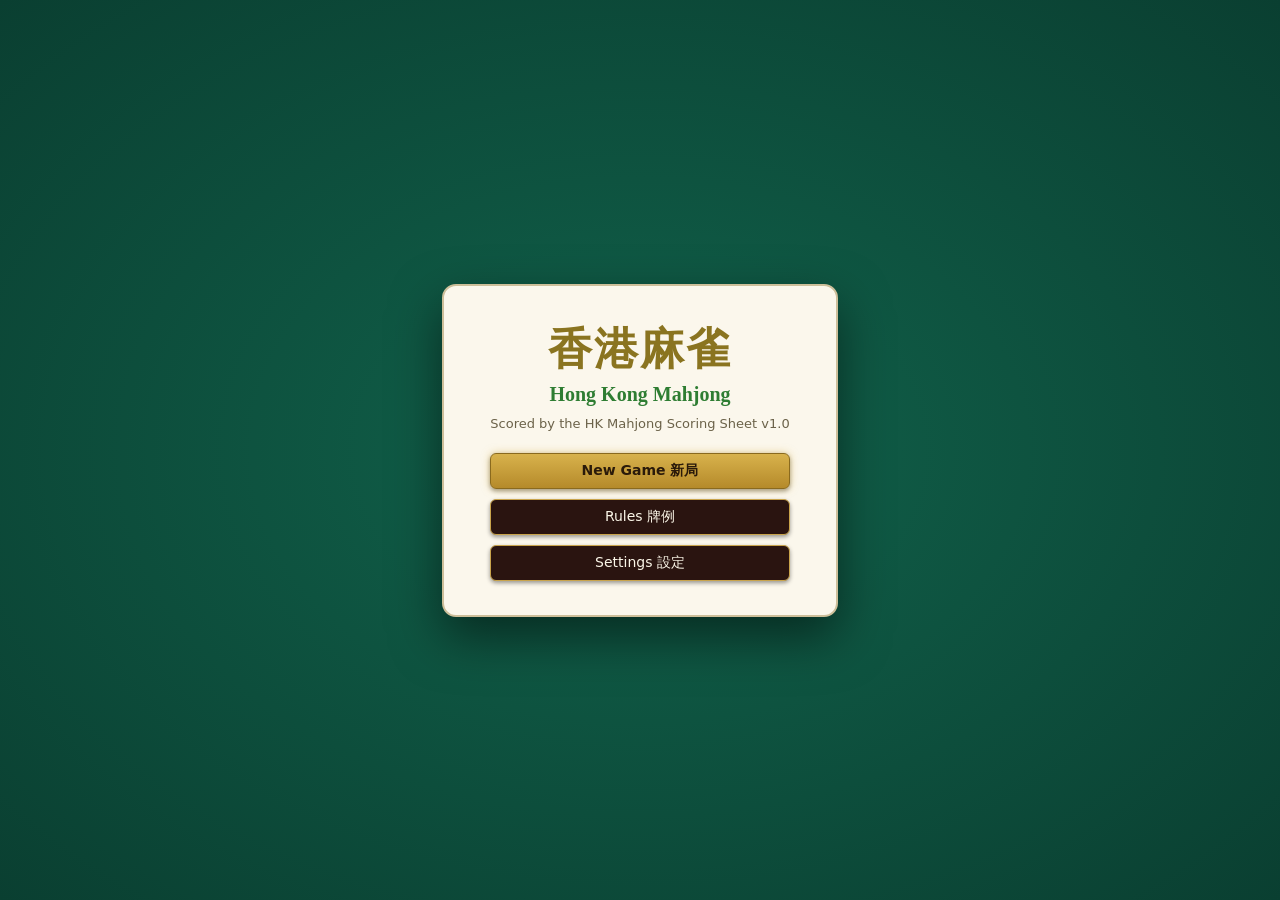
==== index.html @ c4a5b8db "Add files via upload" ====
<!doctype html>
<html lang="en">
<head>
<meta charset="utf-8">
<meta name="viewport" content="width=device-width, initial-scale=1">
<title>Hong Kong Mahjong 香港麻雀</title>
<style>/* ---- src/ui/styles.css ---- */
/* HK Mahjong — src/ui/styles.css
 * Art direction: "a Hong Kong mahjong parlour at night" (UI_SPEC.md §2). All colours below are named there.
 */

:root {
  --felt-centre: #11624b; --felt-edge: #0a3f31;
  --rail-dark: #3a2217; --rail-light: #5b3522; --brass: #c9a44c; --brass-dark: #9c7a34;
  --ivory-a: #fbf6e8; --ivory-b: #efe5cf; --tile-face-a: #ffffff; --tile-face-b: #f1efe8; --jade-back: #1f7a5c; --jade-lip: #2e9a76;
  --ink: #1c2230; --red: #c1272d; --blue: #1f4f9e; --green: #1f7a3a;
  --paper: #fbf7ec; --paper-border: #cdbf9a;
  --win-green: #2e7d32; --set-terracotta: #b5563b; --tile-blue: #2a64b0; --special-olive: #8a7420; --bonus-magenta: #a8327a; --gold-deep: #8a6a1e;
  --lacquer: #2a1410; --lacquer-2: #4a2018;
  --font-heading: "Iowan Old Style", "Palatino Linotype", Palatino, Georgia, serif;
  --font-ui: "Avenir Next", "Segoe UI", system-ui, sans-serif;
  --font-cjk: "Songti TC", "STSong", "Noto Serif CJK TC", "Noto Serif TC", "PMingLiU", "MingLiU", serif;
}

* { box-sizing: border-box; }
html, body { margin: 0; padding: 0; width: 100%; height: 100%; background: var(--rail-dark); overflow: hidden; }
body { font-family: var(--font-ui); color: var(--ink); }
#app { position: relative; width: 100vw; height: 100vh; overflow: hidden; }
button { font-family: inherit; cursor: pointer; }
.en { font-family: var(--font-ui); font-weight: 500; font-size: 0.78em; opacity: 0.85; }
.zh { font-family: var(--font-cjk); }
.fatal-error { color: #f2d9d9; background: #401515; padding: 24px; font-family: var(--font-ui); }

/* ------------------------------------------------------------------ generic buttons */
.btn {
  font-family: var(--font-ui); font-size: 14px; padding: 8px 14px; border-radius: 6px;
  background: var(--lacquer); color: var(--ivory-a); border: 1.5px solid var(--brass);
  box-shadow: 0 2px 4px rgba(0,0,0,0.4); transition: transform 0.08s ease, box-shadow 0.08s ease;
}
.btn:hover { transform: translateY(-1px); box-shadow: 0 3px 6px rgba(0,0,0,0.5); }
.btn:focus-visible { outline: 2px solid var(--brass); outline-offset: 2px; }
.btn-brass {
  background: linear-gradient(180deg, #d8b24c, #b58a2a); color: #2a1a0a; border-color: #8a6a1e;
  box-shadow: 0 0 8px rgba(216,178,76,0.55), 0 2px 4px rgba(0,0,0,0.4); font-weight: 700;
}
.btn-icon { padding: 6px 9px; font-size: 15px; }
.btn-small { font-size: 12px; padding: 5px 10px; }

/* ------------------------------------------------------------------ table screen scaffold */
.table-screen { position: absolute; inset: 0; overflow: hidden; background: linear-gradient(180deg, var(--rail-light), var(--rail-dark)); }
.canvas-outer { position: absolute; inset: 0; overflow: hidden; }
.canvas-scale {
  position: absolute; top: 50%; left: 50%; width: 1440px; height: 900px; transform: translate(-50%, -50%);
  display: flex; border: 10px solid var(--rail-dark); border-radius: 14px;
  background: linear-gradient(135deg, var(--rail-dark), var(--rail-light));
  box-shadow: inset 0 0 0 3px var(--brass), 0 20px 60px rgba(0,0,0,0.6);
}
.felt { position: relative; flex: 1 1 auto; height: 100%; margin: 0; border-radius: 8px;
  background: radial-gradient(ellipse at center, var(--felt-centre) 0%, var(--felt-edge) 72%),
    repeating-linear-gradient(45deg, rgba(255,255,255,0.015) 0 2px, transparent 2px 6px),
    repeating-linear-gradient(-45deg, rgba(0,0,0,0.02) 0 2px, transparent 2px 6px);
  box-shadow: inset 0 0 90px rgba(0,0,0,0.55); overflow: hidden;
}
.sidebar { flex: 0 0 284px; height: 100%; background: var(--paper); border-left: 3px solid var(--brass);
  display: flex; flex-direction: column; padding: 10px 10px 8px; gap: 8px; font-family: var(--font-ui); overflow: hidden; }
/* Sized/positioned to exactly match .felt's flex box (canvas content 1420px - 284px sidebar), so toast/callout
   positions inside it ("centred over the felt", "230px from the right edge") line up with the felt, not the
   wider canvas that also includes the sidebar (fix A/B.7/B.8). */
.felt-overlays { position: absolute; left: 0; top: 0; width: calc(100% - 284px); height: 100%; pointer-events: none; }

/* ------------------------------------------------------------------ tiles */
.tile { position: relative; display: inline-flex; align-items: center; justify-content: center;
  border-radius: 6px; background: linear-gradient(160deg, var(--tile-face-a), var(--tile-face-b));
  box-shadow: 0 2px 0 var(--jade-lip), 0 4px 0 var(--jade-back), 0 6px 6px rgba(0,0,0,0.45);
  border: 1px solid rgba(0,0,0,0.15); margin: 1px 2px; vertical-align: middle;
  transition: transform 0.1s ease, box-shadow 0.1s ease; padding: 0;
}
.tile-svg { width: 100%; height: 100%; display: block; }
.tile-back { background: linear-gradient(160deg, #2a9678, var(--jade-back)); }
.tile.tile-back .tile-svg { opacity: 0.95; }

/* Table tile sizes come from custom properties set on .canvas-scale by render.js (Settings → Display size).
   Every seat uses the same hand / meld / flower size. */
.tile-hand, .tile.tile-hand { width: var(--hand-w, 50px); height: var(--hand-h, 68px); }
.tile-seatmeld, .tile.tile-seatmeld { width: var(--meld-w, 40px); height: var(--meld-h, 55px); margin: 1px; }
.tile-river, .tile.tile-river { width: var(--river-w, 32px); height: var(--river-h, 44px); margin: 1px; }
.tile-flower, .tile.tile-flower { width: var(--flower-w, 26px); height: var(--flower-h, 35px); margin: 1px; }
/* The side seats' hidden tiles: the same tile turned sideways, drawn in CSS (the sprite back is portrait). */
.tile.tile-side { display: block; width: var(--hand-h, 68px); height: var(--hand-w, 50px); margin: 1px 0; }
.tile.tile-side::after { content: ""; position: absolute; inset: 5px; border: 2px solid var(--jade-lip); border-radius: 4px; opacity: 0.8; }
.tile-wait, .tile.tile-wait { width: 30px; height: 41px; }
.tile-rules, .tile.tile-rules { width: 30px; height: 41px; }
.tile-result, .tile.tile-result { width: 34px; height: 47px; }
.tile-reveal, .tile.tile-reveal { width: 26px; height: 35px; }
.tile-picker, .tile.tile-picker { width: 34px; height: 47px; }
.tile-claim, .tile.tile-claim { width: 40px; height: 55px; }
.tile-meld { width: 34px; height: 47px; }

button.tile { border: 1px solid rgba(0,0,0,0.15); }
.hand-tiles.interactive button.tile:hover { transform: translateY(-6px); cursor: pointer; }
.hand-tiles.interactive button.tile:focus-visible { outline: 2px solid var(--brass); outline-offset: 2px; }
.tile.tile-selected { transform: translateY(-14px); box-shadow: 0 0 0 2px var(--brass), 0 2px 0 var(--jade-lip), 0 4px 0 var(--jade-back), 0 10px 14px rgba(0,0,0,0.5); }
.tile.tile-drawn { margin-left: 14px; }
.tile.hint-suggested { box-shadow: 0 0 0 2px #ffd76a, 0 0 10px 3px rgba(255,215,106,0.8), 0 2px 0 var(--jade-lip), 0 4px 0 var(--jade-back); }

.tile-marker { position: absolute; left: 50%; bottom: -7px; width: 0; height: 0; transform: translateX(-50%); }
.win-triangle .tile-marker, .tile-marker.win-triangle {
  border-left: 5px solid transparent; border-right: 5px solid transparent; border-bottom: 8px solid var(--red);
  bottom: -9px;
}

.tile-row { display: inline-flex; flex-wrap: wrap; }
.melds { display: inline-flex; gap: 4px; }
.meld { display: inline-flex; }
.flowers { display: flex; flex-wrap: wrap; max-width: calc(6 * (var(--flower-w, 26px) + 2px)); }

/* ------------------------------------------------------------------ seats (all four use the same tile sizes) */
/* Seats sit on the felt's edges. --ov (set by render.js) overlaps hidden tiles only when a hand would not fit;
   --fit (set by app.js) shrinks a seat only in the extreme case of four Kongs that still overflows. */
.seat { position: absolute; display: flex; z-index: 2; }
.seat-bottom { left: 50%; bottom: var(--edge, 10px); transform: translateX(-50%) scale(var(--fit, 1)); transform-origin: 50% 100%; align-items: flex-end; }
.seat-top { left: 50%; top: var(--edge, 10px); transform: translateX(-50%) scale(var(--fit, 1)); transform-origin: 50% 0; align-items: flex-start; gap: 14px; }
.seat-left, .seat-right { top: 50%; flex-direction: column; align-items: center; gap: 14px; }
.seat-left { left: var(--edge, 10px); transform: translateY(-50%) scale(var(--fit, 1)); transform-origin: 0 50%; }
.seat-right { right: var(--edge, 10px); transform: translateY(-50%) scale(var(--fit, 1)); transform-origin: 100% 50%; }
.seat .melds { gap: 10px; }
.seat-bottom .melds { margin-left: 18px; gap: 14px; }
.seat-left .melds, .seat-right .melds { flex-direction: column; align-items: center; }
.seat-left .meld, .seat-right .meld { flex-direction: column; }
.opp-hand { display: flex; }
.opp-hand .tile { margin: 0 2px; }
.opp-hand .tile + .tile { margin-left: calc(2px - var(--ov, 0px)); }
.side-hand { display: flex; flex-direction: column; align-items: center; }
.side-hand .tile + .tile { margin-top: calc(1px - var(--ov, 0px)); }

.name-plate { display: flex; align-items: center; gap: 6px; background: rgba(10,30,24,0.55); border: 1px solid var(--brass);
  border-radius: 20px; padding: 3px 10px; font-family: var(--font-ui); color: var(--ivory-a); font-size: calc(13px * var(--fs, 1)); }
.name-plate.is-turn { box-shadow: 0 0 10px 2px rgba(201,164,76,0.7); }
.seat-wind-circle { display: inline-flex; align-items: center; justify-content: center; width: 20px; height: 20px; border-radius: 50%;
  background: var(--brass); color: var(--ink); font-family: var(--font-cjk); font-weight: 700; font-size: 12px; }
.seat-wind-circle.small { width: 16px; height: 16px; font-size: 10px; }
.player-name { font-weight: 600; }
.badge-dealer { font-family: var(--font-cjk); background: var(--red); color: #fff; border-radius: 4px; padding: 1px 4px; font-size: 11px; }
.badge-dealer.small { font-size: 9px; padding: 0 3px; }
.score { font-weight: 700; color: #ffe9b0; }
.last-action { font-size: 11px; opacity: 0.85; font-family: var(--font-cjk); }
.thinking { display: inline-flex; gap: 2px; }
.thinking span { width: 4px; height: 4px; border-radius: 50%; background: var(--brass); animation: hkmj-think 1s infinite ease-in-out; }
.thinking span:nth-child(2) { animation-delay: 0.15s; }
.thinking span:nth-child(3) { animation-delay: 0.3s; }
@keyframes hkmj-think { 0%, 100% { opacity: 0.25; transform: scale(0.8); } 50% { opacity: 1; transform: scale(1.2); } }

.hand-tiles { display: flex; justify-content: center; }
.opp-hand { display: flex; }

/* ------------------------------------------------------------------ centre grid: rivers, plate, corners */
/* One 3x3 grid between the four seats: each river sits in front of its seat, the plate in the middle, and each
   player's name plate + flowers in their left-hand corner (you bottom-left, right seat bottom-right, top seat
   top-right, left seat top-left). */
.table-centre { position: absolute; z-index: 1;
  left: calc(var(--edge, 10px) * 2 + var(--hand-h, 68px)); right: calc(var(--edge, 10px) * 2 + var(--hand-h, 68px));
  top: calc(var(--edge, 10px) + var(--hand-h, 68px) + 8px); bottom: calc(var(--edge, 10px) + var(--hand-h, 68px) + 22px);
  display: grid; grid-template-columns: 1fr calc(var(--river-row, 9) * (var(--river-w, 32px) + 2px)) 1fr;
  grid-template-rows: 1fr var(--mid-h, 184px) 1fr; }
.cell { display: flex; min-width: 0; min-height: 0; }
.cell-top { grid-area: 1 / 2; align-items: flex-end; justify-content: center; padding-bottom: 6px; }
.cell-left { grid-area: 2 / 1; align-items: center; justify-content: flex-end; padding-right: 10px; }
.cell-plate { grid-area: 2 / 2; align-items: center; justify-content: center; }
.cell-right { grid-area: 2 / 3; align-items: center; justify-content: flex-start; padding-left: 10px; }
.cell-bottom { grid-area: 3 / 2; align-items: flex-start; justify-content: center; padding-top: 6px; }
.river { display: flex; flex-wrap: wrap; align-content: flex-start; }
.river-top, .river-bottom { width: calc(var(--river-row, 9) * (var(--river-w, 32px) + 2px)); }
.river-top { flex-wrap: wrap-reverse; }
.river-left, .river-right { width: calc(var(--side-river-row, 6) * (var(--river-w, 32px) + 2px)); }
.corner { display: flex; flex-direction: column; gap: 6px; padding: 4px; min-width: 0; }
.corner-tl { grid-area: 1 / 1; align-items: flex-start; justify-content: flex-start; }
.corner-tr { grid-area: 1 / 3; align-items: flex-end; justify-content: flex-start; }
.corner-bl { grid-area: 3 / 1; align-items: flex-start; justify-content: flex-end; }
.corner-br { grid-area: 3 / 3; align-items: flex-end; justify-content: flex-end; }
.plate-line { display: flex; align-items: center; gap: 8px; flex-wrap: wrap; }
.corner-tr .plate-line, .corner-br .plate-line { justify-content: flex-end; }
.btn.btn-sort { font-size: calc(13px * var(--fs, 1)); padding: 5px 11px; font-family: var(--font-cjk), var(--font-ui); }
.tile.river-latest { box-shadow: 0 0 0 2px var(--brass), 0 2px 0 var(--jade-lip), 0 4px 0 var(--jade-back), 0 4px 8px rgba(0,0,0,0.5); transform: scale(1.08); }
.tile.river-pulse { animation: hkmj-pulse 1.1s infinite ease-in-out; }
@keyframes hkmj-pulse { 0%, 100% { box-shadow: 0 0 0 2px var(--brass), 0 2px 0 var(--jade-lip), 0 4px 0 var(--jade-back); } 50% { box-shadow: 0 0 12px 4px rgba(216,178,76,0.85), 0 2px 0 var(--jade-lip), 0 4px 0 var(--jade-back); } }

/* ------------------------------------------------------------------ centre plate */
.centre-plate { position: relative; width: var(--plate, 180px); height: var(--plate, 180px);
  background: radial-gradient(circle at 35% 30%, #4a3220, #2a1a10); border: 4px solid var(--brass); border-radius: 10px;
  display: flex; flex-direction: column; align-items: center; justify-content: center; color: var(--ivory-a);
  font-family: var(--font-ui); text-align: center; box-shadow: 0 6px 18px rgba(0,0,0,0.6), inset 0 0 20px rgba(0,0,0,0.5); gap: 2px; }
.plate-round { font-family: var(--font-heading); font-weight: 700; font-size: 14px; color: #ffe9b0; }
.plate-hand, .plate-wall { font-size: 12px; opacity: 0.9; }
.plate-dice { margin-top: 4px; display: flex; gap: 4px; }
.die { width: 16px; height: 16px; background: #fff; color: var(--ink); border-radius: 3px; font-size: 11px; font-weight: 700;
  display: inline-flex; align-items: center; justify-content: center; }
.repeat-count { font-size: 11px; color: var(--brass); }
/* Each side faces the player at that screen position (bottom=you/right/top/left), not a fixed compass wind (fix B.1). */
.plate-wind { position: absolute; font-family: var(--font-cjk); font-size: 16px; color: var(--brass); transition: color 0.15s ease, text-shadow 0.15s ease; }
.plate-wind-top { top: 6px; left: 50%; transform: translateX(-50%); }
.plate-wind-right { right: 6px; top: 50%; transform: translateY(-50%); }
.plate-wind-bottom { bottom: 6px; left: 50%; transform: translateX(-50%); }
.plate-wind-left { left: 6px; top: 50%; transform: translateY(-50%); }
.plate-wind.is-turn { color: #fff4d6; text-shadow: 0 0 6px rgba(216,178,76,0.95), 0 0 14px rgba(216,178,76,0.8); }

/* ------------------------------------------------------------------ action bar */
.action-bar { position: absolute; left: 50%; bottom: calc(var(--edge, 10px) + var(--hand-h, 68px) + 26px); transform: translateX(-50%);
  display: flex; align-items: center; gap: 8px; background: rgba(10,20,16,0.7); padding: 8px 10px; border-radius: 10px; border: 1px solid var(--brass); z-index: 6; }
.claim-info { display: flex; align-items: center; gap: 8px; padding-right: 10px; margin-right: 2px; border-right: 1px solid var(--brass); }
.claim-info-label { font-size: 12px; color: var(--ivory-a); max-width: 120px; line-height: 1.3; }
.btn-action { background: var(--lacquer); color: var(--ivory-a); border: 1.5px solid var(--brass); font-family: var(--font-cjk), var(--font-ui); font-size: 15px; padding: 8px 12px; border-radius: 6px; position: relative; }
.btn-action.hint-suggested { box-shadow: 0 0 0 2px #ffd76a, 0 0 10px 3px rgba(255,215,106,0.8); }
.btn-win, .btn-selfWin, .btn-flowerWin { background: linear-gradient(180deg, #d8b24c, #b58a2a); color: #2a1a0a; border-color: #8a6a1e; box-shadow: 0 0 10px rgba(216,178,76,0.6); font-weight: 700; }
.fan-badge { display: inline-block; margin-left: 6px; background: var(--red); color: #fff; border-radius: 10px; padding: 1px 6px; font-size: 11px; font-family: var(--font-ui); }
.btn-discard { background: linear-gradient(180deg, var(--lacquer-2), var(--lacquer)); color: var(--ivory-a); border: 1.5px solid var(--brass); font-size: 15px; padding: 8px 14px; border-radius: 6px; font-family: var(--font-cjk), var(--font-ui); }
.btn-hint { background: #274b3d; }

/* ------------------------------------------------------------------ picker overlay */
.picker-overlay { position: absolute; inset: 0; background: rgba(0,0,0,0.45); display: flex; align-items: center; justify-content: center; z-index: 20; }
.picker-box { background: var(--paper); border: 2px solid var(--paper-border); border-radius: 10px; padding: 14px; min-width: 260px; text-align: center; }
.picker-title { font-family: var(--font-heading); font-weight: 700; margin-bottom: 8px; color: var(--special-olive); }
.picker-rows { display: flex; flex-direction: column; gap: 6px; margin-bottom: 10px; }
.picker-option { display: flex; justify-content: center; background: #fff; border: 1px solid var(--paper-border); border-radius: 6px; padding: 4px; }
.picker-option:hover { border-color: var(--brass); }

/* ------------------------------------------------------------------ sidebar contents */
.scoreboard { background: #fff; border: 1px solid var(--paper-border); border-radius: 8px; padding: 6px; }
.score-row { display: flex; align-items: center; gap: 6px; padding: 4px 2px; font-size: 13px; border-bottom: 1px dashed var(--paper-border); }
.score-row:last-child { border-bottom: none; }
.score-row.is-you { background: #fbf1d8; border-radius: 4px; }
.sb-rank { font-weight: 700; color: var(--special-olive); width: 22px; }
.sb-name { flex: 1; font-weight: 600; }
.sb-score { font-weight: 700; }
.sidebar-buttons { display: flex; flex-wrap: wrap; gap: 6px; }
.sidebar-buttons .btn { flex: 1 1 auto; font-size: 12px; padding: 6px 8px; }
.hint-panel { background: #fff; border: 1px solid var(--paper-border); border-radius: 8px; padding: 6px 8px; font-size: 12px; }
.hint-panel-empty { color: #888; font-style: italic; }
.hint-title { font-family: var(--font-cjk); font-weight: 700; color: var(--win-green); margin-bottom: 4px; }
.wait-row { display: flex; align-items: center; gap: 6px; padding: 2px 0; }
.wait-row.wait-invalid { opacity: 0.55; }
.wait-left { font-size: 11px; color: #666; }
.wait-fan { font-size: 11px; margin-left: auto; font-weight: 600; }
.log-panel { flex: 1; overflow-y: auto; background: #fff; border: 1px solid var(--paper-border); border-radius: 8px; padding: 6px 8px; font-size: 12px; display: flex; flex-direction: column; gap: 2px; }
.log-line { color: #444; }
.log-line.log-win { color: var(--win-green); font-weight: 700; }
.log-line.log-claim { color: var(--tile-blue); }

/* ------------------------------------------------------------------ toast + callouts */
.toast { position: absolute; left: 50%; top: 16px; transform: translateX(-50%); background: rgba(20,10,8,0.9);
  color: #ffe9b0; border: 1px solid var(--brass); border-radius: 8px; padding: 8px 14px; font-size: 13px; z-index: 30; text-align: center; }
.toast-line + .toast-line { margin-top: 4px; }
/* Positioning transform lives on .callout; the scale/opacity keyframe lives on .callout-inner so they never fight
   each other (fix B.7 — previously .callout.seat-bottom's own transform clashed with the animation's transform). */
.callout { position: absolute; z-index: 25; pointer-events: none; }
.callout-pos-bottom { left: 50%; bottom: calc(var(--hand-h, 68px) + 130px); transform: translateX(-50%); }
.callout-pos-top { left: 50%; top: calc(var(--hand-h, 68px) + 40px); transform: translateX(-50%); }
.callout-pos-right { right: calc(var(--hand-h, 68px) + 110px); top: 42%; }
.callout-pos-left { left: calc(var(--hand-h, 68px) + 110px); top: 42%; }
.callout-inner { display: inline-block; font-family: var(--font-cjk); font-size: 26px; font-weight: 700; color: #fff4d6;
  text-shadow: 0 0 8px rgba(216,178,76,0.9), 0 2px 3px rgba(0,0,0,0.6); animation: hkmj-callout 1.1s ease-out forwards; }
@keyframes hkmj-callout { 0% { opacity: 0; transform: scale(0.7) translateY(6px); } 20% { opacity: 1; transform: scale(1.08); } 75% { opacity: 1; } 100% { opacity: 0; transform: scale(1) translateY(-10px); } }

/* ------------------------------------------------------------------ start screen */
.screen { position: absolute; inset: 0; display: flex; align-items: center; justify-content: center;
  background: radial-gradient(ellipse at center, var(--felt-centre), var(--felt-edge)); }
.start-card { background: var(--paper); border: 2px solid var(--paper-border); border-radius: 14px; padding: 34px 46px;
  text-align: center; box-shadow: 0 20px 50px rgba(0,0,0,0.5); }
.cjk-title { font-family: var(--font-cjk); font-size: 44px; margin: 0; color: var(--special-olive); letter-spacing: 2px; }
.en-title { font-family: var(--font-heading); font-size: 20px; margin: 4px 0 0; color: var(--win-green); font-weight: 600; }
.subtitle { font-size: 13px; color: #6b6249; margin: 10px 0 22px; }
.start-buttons { display: flex; flex-direction: column; gap: 10px; }

/* ------------------------------------------------------------------ modals */
.modal-overlay { position: absolute; inset: 0; background: rgba(5,10,8,0.6); display: flex; align-items: center; justify-content: center; z-index: 40; }
.modal { background: var(--paper); border: 2px solid var(--paper-border); border-radius: 12px; padding: 20px 26px;
  max-width: 720px; max-height: 84vh; overflow-y: auto; box-shadow: 0 24px 60px rgba(0,0,0,0.55); }
.modal-head { display: flex; justify-content: space-between; align-items: center; }
.modal-title { font-family: var(--font-heading); color: var(--special-olive); margin: 0 0 6px; }
.modal-actions { display: flex; justify-content: flex-end; gap: 10px; margin-top: 16px; }

.settings-modal { width: 560px; }
.settings-note { font-size: 12px; color: #6b6249; font-style: italic; margin: 0 0 10px; }
.settings-rows { display: grid; grid-template-columns: 1fr 1fr; gap: 8px 16px; }
.settings-row { display: flex; flex-direction: column; gap: 3px; font-size: 12px; font-weight: 600; }
.settings-row select, .settings-row input[type=text] { font-size: 13px; padding: 5px; border: 1px solid var(--paper-border); border-radius: 5px; }
.settings-row input[type=checkbox] { width: 18px; height: 18px; }
.settings-optional { margin-top: 12px; grid-template-columns: 1fr 1fr 1fr; }
.settings-subhead { grid-column: 1 / -1; font-family: var(--font-heading); color: var(--special-olive); border-top: 1px solid var(--paper-border); padding-top: 8px; }
.settings-confirm { margin-top: 14px; background: #fdf0d8; border: 1px solid var(--brass); border-radius: 8px; padding: 10px; text-align: center; }
.settings-confirm p { margin: 0 0 8px; font-size: 13px; }

.rules-modal { width: 760px; }
.rules-tabs { display: flex; flex-wrap: wrap; gap: 4px; border-bottom: 2px solid var(--paper-border); margin-bottom: 10px; padding-bottom: 6px; }
.rules-tab { background: #fff; border: 1px solid var(--paper-border); border-radius: 14px; padding: 5px 11px; font-size: 12px; }
.rules-tab.active { background: var(--special-olive); color: #fff; border-color: var(--special-olive); }
.rules-section h3 { font-family: var(--font-heading); color: var(--win-green); margin: 14px 0 4px; }
.rules-section p { font-size: 13px; line-height: 1.5; margin: 0 0 8px; }
.rules-cards { display: flex; flex-direction: column; gap: 10px; }
.rules-card { border: 1px solid var(--paper-border); border-radius: 8px; padding: 10px 12px; background: #fff; }
.rules-card-optional { border-style: dashed; }
.rules-card-head { display: flex; align-items: center; gap: 8px; margin-bottom: 4px; }
.fan-pill { background: var(--ink); color: #fff; border-radius: 10px; padding: 2px 8px; font-size: 11px; font-weight: 700; }
.rules-card-name { font-weight: 700; }
.opt-state { margin-left: auto; font-size: 11px; border-radius: 8px; padding: 1px 7px; }
.opt-state.opt-on { background: #d9efd6; color: var(--win-green); }
.opt-state.opt-off { background: #f1d9d9; color: #963; }
.rules-card-desc { font-size: 12.5px; line-height: 1.45; }
.rules-card-note, .rules-example { margin-top: 6px; font-size: 11.5px; color: #6b6249; }
.rules-color-green .rules-card { border-left: 4px solid var(--win-green); }
.rules-color-terracotta .rules-card { border-left: 4px solid var(--set-terracotta); }
.rules-color-blue .rules-card { border-left: 4px solid var(--tile-blue); }
.rules-color-olive .rules-card { border-left: 4px solid var(--special-olive); }
.rules-color-magenta .rules-card { border-left: 4px solid var(--bonus-magenta); }
.payment-table { display: grid; grid-template-columns: repeat(4, 1fr); gap: 2px; margin-bottom: 10px; }
.pay-row { display: flex; justify-content: space-between; background: #fff; border: 1px solid var(--paper-border); padding: 3px 8px; font-size: 12px; border-radius: 4px; }
.rules-notes p { font-size: 12px; margin: 0 0 6px; }
.rules-intro { font-size: 12.5px; color: #6b6249; }
.fan-chain { margin-bottom: 10px; }
.fan-chain-title { font-weight: 700; color: var(--set-terracotta); margin-bottom: 3px; }
.fan-chain-steps { display: flex; flex-wrap: wrap; gap: 6px; }
.fan-chain-step { background: #fff; border: 1px solid var(--paper-border); border-radius: 6px; padding: 2px 8px; font-size: 11.5px; }

.result-modal { width: 640px; text-align: center; }
.winning-hand { display: flex; flex-wrap: wrap; justify-content: center; gap: 6px; margin: 10px 0; padding: 10px; background: #fff; border: 1px solid var(--paper-border); border-radius: 8px; }
.result-group { display: inline-flex; padding: 2px; border-radius: 4px; }
.result-group.from-meld { background: rgba(178,86,59,0.08); }
.fan-table { text-align: left; margin: 10px 0; border: 1px solid var(--paper-border); border-radius: 8px; overflow: hidden; }
.fan-row { display: flex; gap: 8px; padding: 5px 10px; font-size: 12.5px; border-bottom: 1px solid #eee; background: #fff; }
.fan-row .fan-name { flex: 1; font-weight: 600; }
.fan-row .fan-detail { flex: 1; color: #777; font-size: 11.5px; }
.fan-row .fan-value { font-weight: 700; width: 28px; text-align: right; }
.fan-row-replaced { background: #f3f0e6; color: #999; text-decoration: line-through; }
.fan-row-replaced .fan-detail { text-decoration: none; font-style: italic; }
.fan-total { text-align: right; padding: 6px 10px; font-weight: 700; background: var(--special-olive); color: #fff; }
.payment-lines { display: flex; justify-content: center; gap: 14px; font-size: 13px; margin-bottom: 8px; }
.payment-line-win { color: var(--win-green); font-weight: 700; }
.scores-after { display: flex; justify-content: center; gap: 16px; margin-bottom: 10px; font-size: 12.5px; }
.score-after-row { display: flex; flex-direction: column; align-items: center; }
.score-after-row .delta { color: #888; font-size: 11px; }
.next-deal { font-size: 13px; font-style: italic; color: #6b6249; margin-bottom: 6px; }
.revealed-hands { text-align: left; margin-top: 10px; border-top: 1px solid var(--paper-border); padding-top: 8px; }
.revealed-hand-row { display: flex; align-items: center; gap: 6px; margin-bottom: 4px; flex-wrap: wrap; }
.revealed-name { width: 60px; font-weight: 600; font-size: 12px; }
.result-sub { font-size: 13px; color: #6b6249; margin-bottom: 6px; }

.gameover-modal { width: 420px; text-align: center; }
.standings { margin: 14px 0; }
.standing-row { display: flex; align-items: center; gap: 10px; padding: 8px 10px; border-bottom: 1px solid var(--paper-border); font-size: 14px; }
.standing-row.is-you { background: #fbf1d8; }
.standing-rank { font-weight: 700; color: var(--special-olive); width: 30px; }
.standing-name { flex: 1; text-align: left; font-weight: 600; }
.standing-score { font-weight: 700; }

.confirm-modal { width: 380px; text-align: center; }

/* ------------------------------------------------------------------ orchestrator refinements (visual QA round 2) */
/* Hint: one clearly marked tile + the AI's reason in the sidebar */
.tile.hint-suggested { transform: translateY(-8px); box-shadow: 0 0 0 3px #ffd76a, 0 0 16px 6px rgba(255,215,106,0.9), 0 2px 0 var(--jade-lip), 0 4px 0 var(--jade-back); }
.tile.hint-suggested::after { content: "提示"; position: absolute; top: -20px; left: 50%; transform: translateX(-50%);
  font-family: var(--font-cjk); font-size: 11px; font-weight: 700; color: #2a1a0a; background: #ffd76a; border-radius: 6px; padding: 0 5px; white-space: nowrap; }
.hint-suggestion { font-size: 12px; line-height: 1.4; color: #3d3320; background: #fff7dc; border: 1px solid #e6cf85; border-radius: 6px; padding: 5px 7px; margin-bottom: 6px; }
.hint-badge { display: inline-block; font-family: var(--font-cjk); font-weight: 700; background: #d8b24c; color: #2a1a0a; border-radius: 4px; padding: 0 4px; margin-right: 6px; }
.hint-status { font-size: 12px; color: #6b6249; }
.hint-panel-empty .hint-status { font-style: italic; }
/* Result modal: wider, compact revealed hands so "Next hand" fits without scrolling at 900px */
.modal.result-modal { width: 760px; max-width: 760px; max-height: 94vh; padding: 16px 22px; }
.result-modal .winning-hand { margin: 6px 0; padding: 8px; }
.result-modal .fan-table { margin: 6px 0; }
.result-modal .scores-after { margin-bottom: 4px; }
.revealed-hands { margin-top: 6px; padding-top: 6px; }
.revealed-hand-row { flex-wrap: nowrap; margin-bottom: 2px; gap: 4px; }
.revealed-hand-row.is-winner { background: rgba(216,178,76,0.14); border-radius: 6px; }
.revealed-name { width: 52px; flex: 0 0 52px; }
.tile-reveal, .tile.tile-reveal { width: 21px; height: 29px; margin: 0 1px; border-radius: 4px; box-shadow: 0 1px 0 var(--jade-lip), 0 2px 0 var(--jade-back), 0 3px 3px rgba(0,0,0,0.3); }
.revealed-hand-row .melds { margin-left: 6px; gap: 3px; }
.revealed-flowers { display: inline-flex; margin-left: 8px; opacity: 0.9; }
.result-modal .modal-actions { position: sticky; bottom: -16px; background: var(--paper); padding-top: 8px; margin-top: 8px; }
/* Rules → Fan Combinations: the booklet's six combination tables as a two-column card grid */
:root { color-scheme: light; }
.modal.rules-modal { width: 820px; max-width: 820px; max-height: 90vh; }
.combo-grid { display: grid; grid-template-columns: 1fr 1fr; gap: 10px; margin-top: 8px; }
.combo-card { background: #fff; border: 1px solid var(--paper-border); border-top: 4px solid var(--set-terracotta); border-radius: 8px; padding: 8px 10px; }
.combo-head { display: flex; align-items: center; justify-content: space-between; gap: 8px; }
.combo-title { font-family: var(--font-heading); font-weight: 700; color: var(--set-terracotta); font-size: 14px; }
.combo-sub { font-size: 11px; color: #6b6249; font-style: italic; margin: 1px 0 5px; }
.combo-col-head { display: flex; justify-content: space-between; font-size: 10px; letter-spacing: 0.06em; text-transform: uppercase; color: #9a8d69; border-bottom: 1px solid var(--paper-border); padding-bottom: 2px; }
.combo-row { display: flex; justify-content: space-between; align-items: baseline; gap: 8px; font-size: 11.5px; line-height: 1.35; padding: 2px 0; border-bottom: 1px dotted #e4dac0; }
.combo-row:last-child { border-bottom: 0; }
.combo-note { color: #8a7d5a; font-size: 10.5px; }
.combo-total { font-weight: 700; min-width: 34px; text-align: right; white-space: nowrap; font-variant-numeric: tabular-nums; }
.combo-row.is-limit .combo-total { color: var(--red); }

/* ------------------------------------------------------------------ display sizes, matching-tile highlight, hand dragging */
/* Text grows with Settings → Display size (--fs = 1 / 1.15 / 1.3); tiles grow through the size variables above. */
.plate-round { font-size: calc(14px * var(--fs, 1)); }
.plate-hand, .plate-wall { font-size: calc(12px * var(--fs, 1)); }
.plate-wind { font-size: calc(16px * var(--fs, 1)); }
.last-action { font-size: calc(11px * var(--fs, 1)); }
.seat-wind-circle { width: calc(20px * var(--fs, 1)); height: calc(20px * var(--fs, 1)); font-size: calc(12px * var(--fs, 1)); }
.badge-dealer { font-size: calc(11px * var(--fs, 1)); }
.btn-action, .btn-discard { font-size: calc(15px * var(--fs, 1)); }
.claim-info-label { font-size: calc(12px * var(--fs, 1)); }
.score-row { font-size: calc(13px * var(--fs, 1)); }
.sidebar-buttons .btn { font-size: calc(12px * var(--fs, 1)); }
.hint-panel, .hint-suggestion, .hint-status, .log-panel { font-size: calc(12px * var(--fs, 1)); }
.wait-left, .wait-fan { font-size: calc(11px * var(--fs, 1)); }
.toast { font-size: calc(13px * var(--fs, 1)); }
.callout-inner { font-size: calc(26px * var(--fs, 1)); }
.tile.tile-drawn { margin-left: calc(14px * var(--fs, 1)); }
/* Modals and the start card live outside the scaled table, so they are zoomed with the same setting. */
.ui-size-large .modal, .ui-size-large .start-card { zoom: 1.15; }
.ui-size-xlarge .modal, .ui-size-xlarge .start-card { zoom: 1.3; }
.ui-size-large .modal, .ui-size-large .modal.result-modal, .ui-size-large .modal.rules-modal { max-width: calc(96vw / 1.15); max-height: calc(92vh / 1.15); }
.ui-size-xlarge .modal, .ui-size-xlarge .modal.result-modal, .ui-size-xlarge .modal.rules-modal { max-width: calc(96vw / 1.3); max-height: calc(92vh / 1.3); }

/* Settings → Highlight matching tiles: every face-up copy of the tile under the mouse (or last tapped) glows. */
.hover-highlight .tile.tile-match { box-shadow: 0 0 0 4px #00b0ff, 0 0 18px 7px rgba(0,176,255,0.95), 0 2px 0 var(--jade-lip), 0 4px 0 var(--jade-back); z-index: 3; }
.hover-highlight .tile.tile-match::before { content: ""; position: absolute; inset: 0; border-radius: inherit; background: rgba(0,176,255,0.22); pointer-events: none; z-index: 1; }

/* Your hand: drag a tile sideways to move it (mouse or touch); a gold bar shows where it will land. */
.hand-tiles { position: relative; }
.hand-tiles .tile { touch-action: none; user-select: none; -webkit-user-select: none; }
.hand-tiles.drag-active .tile { transition: none; }
.tile.tile-dragging { z-index: 20; cursor: grabbing; opacity: 0.96; transition: none; box-shadow: 0 0 0 2px var(--brass), 0 14px 22px rgba(0,0,0,0.55); }
.drop-marker { position: absolute; top: -6px; bottom: -6px; width: 4px; margin-left: -2px; border-radius: 2px; background: #ffd76a;
  box-shadow: 0 0 8px 2px rgba(255,215,106,0.9); pointer-events: none; z-index: 19; }
.settings-display { margin-top: 12px; }
</style>
</head>
<body>
<div id="tile-sprite" aria-hidden="true"></div>
<div id="app"></div>
<script>/* ---- src/core/tiles.js ---- */
/* HK Mahjong — core/tiles.js
 * Tile model shared by the engine, scoring, AI and UI.  (Owner: orchestrator — do not change kind ids.)
 *
 * Tile KIND ids (integers):
 *   0-8    Characters / Man 萬  1-9
 *   9-17   Dots 筒              1-9
 *   18-26  Sticks 索            1-9
 *   27-30  Winds   東 南 西 北   (East, South, West, North)
 *   31-33  Dragons 中 發 白      (Red, Green, White)
 *   34-37  Flowers 梅 蘭 菊 竹   (numbers 1-4)
 *   38-41  Seasons 春 夏 秋 冬   (numbers 1-4)
 *
 * Text notation (tests, logs, debugging):
 *   "123m 456p 789s"  suits m / p / s
 *   "1234z" or 東南西北   winds   (1z 東, 2z 南, 3z 西, 4z 北)
 *   "567z"  or 中發白     dragons (5z 中, 6z 發, 7z 白)
 *   "1234f" or 梅蘭菊竹   flowers,  "1234x" or 春夏秋冬 seasons
 *   Whitespace is ignored.  Simplified 发/兰 are accepted as aliases.
 */
(function (root) {
  'use strict';
  var HKMJ = root.HKMJ || (root.HKMJ = {});

  var MAN = 0, PIN = 9, SOU = 18;
  var EAST = 27, SOUTH = 28, WEST = 29, NORTH = 30;
  var RED = 31, GREEN = 32, WHITE = 33;
  var FLOWER0 = 34, SEASON0 = 38;
  var PLAYABLE_KINDS = 34, ALL_KINDS = 42;

  var SUIT_LETTERS = ['m', 'p', 's'];
  var SUIT_NAMES = ['Characters', 'Dots', 'Sticks'];
  var SUIT_ZH = ['萬', '筒', '索'];
  var NUM_ZH = ['一', '二', '三', '四', '五', '六', '七', '八', '九'];
  var HONOUR_ZH = ['東', '南', '西', '北', '中', '發', '白'];
  var HONOUR_NAMES = ['East Wind', 'South Wind', 'West Wind', 'North Wind', 'Red Dragon', 'Green Dragon', 'White Dragon'];
  var WIND_ZH = ['東', '南', '西', '北'];
  var WIND_NAMES = ['East', 'South', 'West', 'North'];
  var DRAGON_ZH = ['中', '發', '白'];
  var DRAGON_NAMES = ['Red', 'Green', 'White'];
  var FLOWER_ZH = ['梅', '蘭', '菊', '竹'];
  var FLOWER_NAMES = ['Plum', 'Orchid', 'Chrysanthemum', 'Bamboo'];
  var SEASON_ZH = ['春', '夏', '秋', '冬'];
  var SEASON_NAMES = ['Spring', 'Summer', 'Autumn', 'Winter'];

  function isSuit(k) { return k >= 0 && k < 27; }
  function suitOf(k) { return (k >= 0 && k < 27) ? Math.floor(k / 9) : -1; } // 0 m, 1 p, 2 s
  function rankOf(k) { return (k >= 0 && k < 27) ? (k % 9) + 1 : 0; }
  function isHonour(k) { return k >= 27 && k <= 33; }
  function isWind(k) { return k >= 27 && k <= 30; }
  function isDragon(k) { return k >= 31 && k <= 33; }
  function isBonus(k) { return k >= 34 && k <= 41; }
  function isFlower(k) { return k >= 34 && k <= 37; }
  function isSeason(k) { return k >= 38 && k <= 41; }
  /** 1..4 for flowers/seasons (matches seat number East 1, South 2, West 3, North 4), else 0 */
  function bonusNumber(k) { return isBonus(k) ? ((k - 34) % 4) + 1 : 0; }
  function isTerminal(k) { return isSuit(k) && (k % 9 === 0 || k % 9 === 8); }
  function isTerminalOrHonour(k) { return isTerminal(k) || isHonour(k); }
  /** suit 0..2, rank 1..9 */
  function tileOf(suit, rank) { return suit * 9 + rank - 1; }
  /** wind index 0..3 (E,S,W,N) -> kind */
  function windKind(w) { return EAST + w; }
  function windIndex(k) { return isWind(k) ? k - EAST : -1; }
  function dragonIndex(k) { return isDragon(k) ? k - RED : -1; }

  function name(k) {
    if (isSuit(k)) return rankOf(k) + ' ' + SUIT_NAMES[suitOf(k)];
    if (isHonour(k)) return HONOUR_NAMES[k - 27];
    if (isFlower(k)) return FLOWER_NAMES[k - FLOWER0] + ' (Flower ' + bonusNumber(k) + ')';
    if (isSeason(k)) return SEASON_NAMES[k - SEASON0] + ' (Season ' + bonusNumber(k) + ')';
    return '?';
  }
  function zh(k) {
    if (isSuit(k)) return NUM_ZH[rankOf(k) - 1] + SUIT_ZH[suitOf(k)];
    if (isHonour(k)) return HONOUR_ZH[k - 27];
    if (isFlower(k)) return FLOWER_ZH[k - FLOWER0];
    if (isSeason(k)) return SEASON_ZH[k - SEASON0];
    return '?';
  }
  /** Compact code: '5p', '東', '梅' */
  function code(k) {
    if (isSuit(k)) return rankOf(k) + SUIT_LETTERS[suitOf(k)];
    return zh(k);
  }

  var CHAR_MAP = {
    '東': EAST, '南': SOUTH, '西': WEST, '北': NORTH,
    '中': RED, '發': GREEN, '发': GREEN, '白': WHITE,
    '梅': 34, '蘭': 35, '兰': 35, '菊': 36, '竹': 37,
    '春': 38, '夏': 39, '秋': 40, '冬': 41
  };

  /** Parse notation into an array of kinds. Throws on bad input. */
  function parse(str) {
    var out = [];
    var digits = [];
    var s = String(str || '');
    for (var i = 0; i < s.length; i++) {
      var ch = s[i];
      if (ch === ' ' || ch === '\t' || ch === '\n' || ch === ',') continue;
      if (ch >= '0' && ch <= '9') { digits.push(+ch); continue; }
      if (CHAR_MAP.hasOwnProperty(ch)) {
        if (digits.length) throw new Error('Tiles.parse: digits before honour char in "' + s + '"');
        out.push(CHAR_MAP[ch]);
        continue;
      }
      var suit = SUIT_LETTERS.indexOf(ch);
      if (suit >= 0) {
        if (!digits.length) throw new Error('Tiles.parse: suit letter without digits in "' + s + '"');
        digits.forEach(function (d) {
          if (d < 1 || d > 9) throw new Error('Tiles.parse: bad rank ' + d);
          out.push(tileOf(suit, d));
        });
        digits = [];
        continue;
      }
      if (ch === 'z' || ch === 'f' || ch === 'x') {
        if (!digits.length) throw new Error('Tiles.parse: "' + ch + '" without digits');
        digits.forEach(function (d) {
          if (ch === 'z') { if (d < 1 || d > 7) throw new Error('Tiles.parse: bad honour ' + d); out.push(26 + d); }
          else if (ch === 'f') { if (d < 1 || d > 4) throw new Error('Tiles.parse: bad flower ' + d); out.push(FLOWER0 + d - 1); }
          else { if (d < 1 || d > 4) throw new Error('Tiles.parse: bad season ' + d); out.push(SEASON0 + d - 1); }
        });
        digits = [];
        continue;
      }
      throw new Error('Tiles.parse: unexpected "' + ch + '" in "' + s + '"');
    }
    if (digits.length) throw new Error('Tiles.parse: trailing digits in "' + s + '"');
    return out;
  }

  /** Format kinds into compact notation, e.g. [0,1,2,27,27] -> "123m東東" (input order is sorted first). */
  function format(kinds) {
    var ks = sort(kinds);
    var out = '';
    var run = [];
    var runSuit = -1;
    function flush() { if (run.length) { out += run.join('') + SUIT_LETTERS[runSuit]; run = []; } }
    for (var i = 0; i < ks.length; i++) {
      var k = ks[i];
      if (isSuit(k)) {
        if (suitOf(k) !== runSuit) { flush(); runSuit = suitOf(k); }
        run.push(rankOf(k));
      } else { flush(); runSuit = -1; out += zh(k); }
    }
    flush();
    return out;
  }

  function sort(kinds) { return kinds.slice().sort(function (a, b) { return a - b; }); }

  /** The 144 physical tiles as kinds (4 of each playable kind + 8 bonus tiles). */
  function fullSet() {
    var a = [];
    for (var k = 0; k < PLAYABLE_KINDS; k++) for (var c = 0; c < 4; c++) a.push(k);
    for (var b = 34; b < ALL_KINDS; b++) a.push(b);
    return a;
  }

  /** Count array of length 34 (bonus kinds ignored). */
  function counts(kinds) {
    var c = new Array(PLAYABLE_KINDS);
    for (var i = 0; i < PLAYABLE_KINDS; i++) c[i] = 0;
    for (var j = 0; j < kinds.length; j++) if (kinds[j] < PLAYABLE_KINDS) c[kinds[j]]++;
    return c;
  }

  HKMJ.Tiles = {
    MAN: MAN, PIN: PIN, SOU: SOU,
    EAST: EAST, SOUTH: SOUTH, WEST: WEST, NORTH: NORTH,
    RED: RED, GREEN: GREEN, WHITE: WHITE,
    FLOWER0: FLOWER0, SEASON0: SEASON0,
    PLAYABLE_KINDS: PLAYABLE_KINDS, ALL_KINDS: ALL_KINDS,
    SUIT_LETTERS: SUIT_LETTERS, SUIT_NAMES: SUIT_NAMES, SUIT_ZH: SUIT_ZH, NUM_ZH: NUM_ZH,
    HONOUR_ZH: HONOUR_ZH, HONOUR_NAMES: HONOUR_NAMES,
    WIND_ZH: WIND_ZH, WIND_NAMES: WIND_NAMES, DRAGON_ZH: DRAGON_ZH, DRAGON_NAMES: DRAGON_NAMES,
    FLOWER_ZH: FLOWER_ZH, FLOWER_NAMES: FLOWER_NAMES, SEASON_ZH: SEASON_ZH, SEASON_NAMES: SEASON_NAMES,
    isSuit: isSuit, suitOf: suitOf, rankOf: rankOf, isHonour: isHonour, isWind: isWind, isDragon: isDragon,
    isBonus: isBonus, isFlower: isFlower, isSeason: isSeason, bonusNumber: bonusNumber,
    isTerminal: isTerminal, isTerminalOrHonour: isTerminalOrHonour,
    tileOf: tileOf, windKind: windKind, windIndex: windIndex, dragonIndex: dragonIndex,
    name: name, zh: zh, code: code, parse: parse, format: format, sort: sort, fullSet: fullSet, counts: counts
  };
  if (typeof module !== 'undefined' && module.exports) module.exports = HKMJ.Tiles;
})(typeof globalThis !== 'undefined' ? globalThis : this);

;
/* ---- src/core/rng.js ---- */
/* HK Mahjong — core/rng.js
 * Small seeded PRNG (mulberry32) so games, tests and simulations are reproducible.
 *   var r = HKMJ.RNG(12345);  r.next() -> [0,1)   r.int(n) -> 0..n-1   r.shuffle(arr) (in place, returns arr)
 *   r.getState() -> uint32 ;  HKMJ.RNG.fromState(uint32) -> generator continuing from that state (for save/resume)
 */
(function (root) {
  'use strict';
  var HKMJ = root.HKMJ || (root.HKMJ = {});

  function hashSeed(seed) {
    if (seed === undefined || seed === null) return (Date.now() ^ 0x9E3779B9) >>> 0;
    if (typeof seed === 'string') {
      var h = 2166136261;
      for (var i = 0; i < seed.length; i++) { h ^= seed.charCodeAt(i); h = Math.imul(h, 16777619); }
      return h >>> 0;
    }
    return seed >>> 0;
  }

  function make(state) {
    var s = state >>> 0;
    function next() {
      s = (s + 0x6D2B79F5) >>> 0;
      var t = s;
      t = Math.imul(t ^ (t >>> 15), t | 1);
      t ^= t + Math.imul(t ^ (t >>> 7), t | 61);
      return ((t ^ (t >>> 14)) >>> 0) / 4294967296;
    }
    function int(n) { return Math.floor(next() * n); }
    function shuffle(a) {
      for (var i = a.length - 1; i > 0; i--) { var j = int(i + 1); var tmp = a[i]; a[i] = a[j]; a[j] = tmp; }
      return a;
    }
    function pick(a) { return a[int(a.length)]; }
    function getState() { return s >>> 0; }
    return { next: next, int: int, shuffle: shuffle, pick: pick, getState: getState };
  }

  function RNG(seed) {
    var r = make(hashSeed(seed));
    r.seed = r.getState();
    return r;
  }
  RNG.fromState = function (state) { var r = make(state); r.seed = null; return r; };

  HKMJ.RNG = RNG;
  if (typeof module !== 'undefined' && module.exports) module.exports = RNG;
})(typeof globalThis !== 'undefined' ? globalThis : this);

;
/* ---- src/core/hand.js ---- */
/* HK Mahjong — core/hand.js  (Owner: back end)
 * Hand analysis: standard decompositions, special winning shapes, exact shanten, waits.
 *
 * Public API (SPEC §4):
 *   Hand.counts(kinds) -> int[34]
 *   Hand.decompositions(concealedKinds, meldCount) -> [{sets:[{type:'chow'|'pong', tiles}], pair:kind}]
 *   Hand.winningShapes(concealedKinds, melds, optional) -> [{pattern, ...}]
 *   Hand.isWinningShape(concealedKinds, melds, optional) -> bool
 *   Hand.shanten(concealedKinds, meldCountOrMelds, optional) -> int   (-1 = complete)
 *   Hand.waits(concealed13, melds, optional) -> kinds[]
 *
 * Shanten here is EXACT in the "tile exchange" sense: shanten = (tiles still missing from the nearest winning
 * hand) - 1, where the winning hand may hold at most 4 of a kind (so a 5th copy is never counted on).  It is
 * computed by a per-suit dynamic programme that is memoised by the suit's count vector, so repeated calls are
 * cheap.  `melds` may be passed as an array (then the tiles inside the melds also limit what can be added) or as
 * a plain meld count.  Enabled optional shapes (Seven Pairs, Knitted, Lesser/Greater Honours) and Thirteen Orphans
 * are included, so shanten === -1 exactly when isWinningShape() is true.
 *
 * Extra helpers for the AI (not part of the SPEC contract): Hand.maxUsed(), Hand.planShanten(), Hand.KNIT, ...
 */
(function (root) {
  'use strict';
  var HKMJ = root.HKMJ || (root.HKMJ = {});
  var N = 34;

  var DEFAULT_OPT = { kong: false, sevenPairs: true, luxurySevenPairs: true, knitted: true, lesserHonours: true, greaterHonours: true };
  function optOf(o) {
    if (!o) return DEFAULT_OPT;
    return {
      kong: o.kong === undefined ? DEFAULT_OPT.kong : !!o.kong,
      sevenPairs: o.sevenPairs === undefined ? DEFAULT_OPT.sevenPairs : !!o.sevenPairs,
      luxurySevenPairs: o.luxurySevenPairs === undefined ? DEFAULT_OPT.luxurySevenPairs : !!o.luxurySevenPairs,
      knitted: o.knitted === undefined ? DEFAULT_OPT.knitted : !!o.knitted,
      lesserHonours: o.lesserHonours === undefined ? DEFAULT_OPT.lesserHonours : !!o.lesserHonours,
      greaterHonours: o.greaterHonours === undefined ? DEFAULT_OPT.greaterHonours : !!o.greaterHonours
    };
  }

  function counts(kinds) {
    var c = new Array(N);
    for (var i = 0; i < N; i++) c[i] = 0;
    if (kinds) for (var j = 0; j < kinds.length; j++) { var k = kinds[j]; if (k >= 0 && k < N) c[k]++; }
    return c;
  }
  function sumCounts(c) { var s = 0; for (var i = 0; i < N; i++) s += c[i]; return s; }
  function meldCountOf(melds) { return typeof melds === 'number' ? melds : (melds ? melds.length : 0); }
  /** caps[k] = 4 - copies of k inside the declared melds (null when there are no melds) */
  function capsFromMelds(melds) {
    if (!melds || typeof melds === 'number' || !melds.length) return null;
    var caps = new Array(N);
    for (var i = 0; i < N; i++) caps[i] = 4;
    for (var m = 0; m < melds.length; m++) {
      var t = melds[m].tiles || [];
      for (var j = 0; j < t.length; j++) if (t[j] >= 0 && t[j] < N) caps[t[j]]--;
    }
    for (i = 0; i < N; i++) if (caps[i] < 0) caps[i] = 0;
    return caps;
  }

  // ------------------------------------------------------------------------------------------------ knitted
  // Arrangement a: PERMS[a][0] is the suit holding 1-4-7, [1] holds 2-5-8, [2] holds 3-6-9.
  var PERMS = [[0, 1, 2], [0, 2, 1], [1, 0, 2], [1, 2, 0], [2, 0, 1], [2, 1, 0]];
  var KNIT = PERMS.map(function (p) {
    var ks = [];
    for (var j = 0; j < 3; j++) for (var r = j; r < 9; r += 3) ks.push(p[j] * 9 + r);
    return ks.sort(function (a, b) { return a - b; });
  });
  var KNIT_SET = KNIT.map(function (ks) { var m = new Array(N); for (var i = 0; i < N; i++) m[i] = false; ks.forEach(function (k) { m[k] = true; }); return m; });
  var ORPHANS = [0, 8, 9, 17, 18, 26, 27, 28, 29, 30, 31, 32, 33];

  // ------------------------------------------------------------------------------------------------ decompositions
  function enumSets(c, start, sets, out, pair) {
    var i = start;
    while (i < N && c[i] === 0) i++;
    if (i === N) {
      out.push({ sets: sets.map(function (s) { return { type: s.type, tiles: s.tiles.slice() }; }), pair: pair });
      return;
    }
    if (c[i] >= 3) {
      c[i] -= 3; sets.push({ type: 'pong', tiles: [i, i, i] });
      enumSets(c, i, sets, out, pair);
      sets.pop(); c[i] += 3;
    }
    if (i < 27 && (i % 9) <= 6 && c[i + 1] > 0 && c[i + 2] > 0) {
      c[i]--; c[i + 1]--; c[i + 2]--; sets.push({ type: 'chow', tiles: [i, i + 1, i + 2] });
      enumSets(c, i, sets, out, pair);
      sets.pop(); c[i]++; c[i + 1]++; c[i + 2]++;
    }
  }
  /** All standard decompositions of the concealed tiles into (4 - meldCount) sets + 1 pair (each multiset once). */
  function decompositions(concealedKinds, meldCount) {
    var c = counts(concealedKinds);
    var M = 4 - (meldCount | 0);
    if (M < 0 || sumCounts(c) !== 3 * M + 2) return [];
    return decompCounts(c);
  }
  function decompCounts(c) {
    var out = [];
    for (var p = 0; p < N; p++) {
      if (c[p] < 2) continue;
      c[p] -= 2;
      enumSets(c, 0, [], out, p);
      c[p] += 2;
    }
    return out;
  }

  // ------------------------------------------------------------------------------------------------ fast complete test
  // suitShape(key) bit 1: all tiles form sets; bit 2: sets + exactly one pair.
  var shapeMemo = new Map();
  function canSets9(a) {
    var i = 0;
    while (i < 9 && a[i] === 0) i++;
    if (i === 9) return true;
    if (a[i] >= 3) { a[i] -= 3; var ok = canSets9(a); a[i] += 3; if (ok) return true; }
    if (i <= 6 && a[i + 1] > 0 && a[i + 2] > 0) {
      a[i]--; a[i + 1]--; a[i + 2]--;
      var ok2 = canSets9(a);
      a[i]++; a[i + 1]++; a[i + 2]++;
      if (ok2) return true;
    }
    return false;
  }
  function suitShape(c, off) {
    var key = 0, tot = 0;
    for (var i = 8; i >= 0; i--) { key = key * 5 + c[off + i]; tot += c[off + i]; }
    var v = shapeMemo.get(key);
    if (v !== undefined) return v;
    var a = c.slice(off, off + 9);
    v = 0;
    if (tot % 3 === 0) { if (canSets9(a)) v |= 1; }
    else if (tot % 3 === 2) {
      for (i = 0; i < 9; i++) if (a[i] >= 2) { a[i] -= 2; var ok = canSets9(a); a[i] += 2; if (ok) { v |= 2; break; } }
    }
    shapeMemo.set(key, v);
    return v;
  }
  /** c: counts of the concealed tiles; true if they form sets + one pair (any number of sets). */
  function isStdCompleteCounts(c) {
    var pairs = 0;
    for (var s = 0; s < 3; s++) {
      var v = suitShape(c, s * 9);
      if (v & 1) continue;
      if (v & 2) { pairs++; continue; }
      return false;
    }
    for (var k = 27; k < 34; k++) {
      var x = c[k];
      if (x === 0 || x === 3) continue;
      if (x === 2) { pairs++; continue; }
      return false;
    }
    return pairs === 1;
  }

  // ------------------------------------------------------------------------------------------------ special shapes
  function sevenPairsInfo(c, luxury) {
    var pairs = [], quads = 0;
    for (var k = 0; k < N; k++) {
      if (c[k] === 0) continue;
      if (c[k] === 2) pairs.push(k);
      else if (c[k] === 4 && luxury) { pairs.push(k, k); quads++; }
      else return null;
    }
    return pairs.length === 7 ? { pairs: pairs, luxury: quads } : null;
  }
  function thirteenOrphansPair(c) {
    var pair = -1;
    for (var k = 0; k < N; k++) {
      var isO = ORPHANS.indexOf(k) >= 0;
      if (!isO) { if (c[k]) return -1; continue; }
      if (c[k] === 1) continue;
      if (c[k] === 2 && pair < 0) { pair = k; continue; }
      return -1;
    }
    return pair;
  }
  /** Lesser / Greater Honours: returns [{pattern, arrangement, knitted, honours}] (0 or 1 entries per pattern) */
  function honoursShapes(c, o) {
    var out = [];
    if (!o.lesserHonours && !o.greaterHonours) return out;
    var honours = [], suits = [];
    for (var k = 0; k < N; k++) {
      if (c[k] > 1) return out;
      if (c[k] === 1) (k >= 27 ? honours : suits).push(k);
    }
    if (honours.length + suits.length !== 14) return out;
    var pattern = null;
    if (honours.length === 7) { if (o.greaterHonours) pattern = 'greaterHonours'; }
    else if (honours.length === 5 || honours.length === 6) { if (o.lesserHonours) pattern = 'lesserHonours'; }
    if (!pattern) return out;
    for (var a = 0; a < 6; a++) {
      var ok = true;
      for (var i = 0; i < suits.length; i++) if (!KNIT_SET[a][suits[i]]) { ok = false; break; }
      if (ok) { out.push({ pattern: pattern, arrangement: a, knitted: suits.slice(), honours: honours.slice() }); break; }
    }
    return out;
  }
  function knittedShapes(c, melds) {
    var out = [];
    var mc = meldCountOf(melds);
    if (mc > 1) return out;
    for (var a = 0; a < 6; a++) {
      var ks = KNIT[a], ok = true;
      for (var i = 0; i < 9; i++) if (c[ks[i]] < 1) { ok = false; break; }
      if (!ok) continue;
      for (i = 0; i < 9; i++) c[ks[i]]--;
      var rest = decompCounts(c);
      for (i = 0; i < 9; i++) c[ks[i]]++;
      for (var d = 0; d < rest.length; d++) {
        if (rest[d].sets.length + mc !== 1) continue;
        out.push({ pattern: 'knitted', arrangement: a, knitted: ks.slice(), sets: rest[d].sets, pair: rest[d].pair, meldSet: mc === 1 });
      }
    }
    return out;
  }

  /** Every winning shape present in the concealed tiles (+ declared melds). */
  function winningShapes(concealedKinds, melds, optional) {
    var o = optOf(optional);
    var mc = meldCountOf(melds);
    var c = counts(concealedKinds);
    var n = sumCounts(c);
    var out = [];
    if (mc > 4 || n !== 14 - 3 * mc) return out;
    decompCounts(c).forEach(function (d) { if (d.sets.length === 4 - mc) out.push({ pattern: 'standard', sets: d.sets, pair: d.pair }); });
    if (mc === 0) {
      if (o.sevenPairs) { var sp = sevenPairsInfo(c, o.luxurySevenPairs); if (sp) out.push({ pattern: 'sevenPairs', pairs: sp.pairs, luxury: sp.luxury }); }
      var op = thirteenOrphansPair(c);
      if (op >= 0) out.push({ pattern: 'thirteenOrphans', pair: op });
      honoursShapes(c, o).forEach(function (s) { out.push(s); });
    }
    if (o.knitted && mc <= 1) knittedShapes(c, melds).forEach(function (s) { out.push(s); });
    return out;
  }

  function isWinningCounts(c, mc, o) {
    var n = sumCounts(c);
    if (mc > 4 || n !== 14 - 3 * mc) return false;
    if (isStdCompleteCounts(c)) return true;
    if (mc === 0) {
      if (o.sevenPairs && sevenPairsInfo(c, o.luxurySevenPairs)) return true;
      if (thirteenOrphansPair(c) >= 0) return true;
      if ((o.lesserHonours || o.greaterHonours) && honoursShapes(c, o).length) return true;
    }
    if (o.knitted && mc <= 1) {
      for (var a = 0; a < 6; a++) {
        var ks = KNIT[a], ok = true, i;
        for (i = 0; i < 9; i++) if (c[ks[i]] < 1) { ok = false; break; }
        if (!ok) continue;
        for (i = 0; i < 9; i++) c[ks[i]]--;
        var done = isStdCompleteCounts(c);
        for (i = 0; i < 9; i++) c[ks[i]]++;
        if (done) return true;
      }
    }
    return false;
  }
  function isWinningShape(concealedKinds, melds, optional) {
    return isWinningCounts(counts(concealedKinds), meldCountOf(melds), optOf(optional));
  }

  // ------------------------------------------------------------------------------------------------ exact shanten
  // A suit table T[s*2+q] = max number of the hand's tiles in this suit that a target configuration with exactly
  // s sets and q pairs (q<=1) can use, with at most cap[k] copies of each kind in the target (-1 = impossible).
  // mode 0 = chows + pongs (normal), 1 = pongs only, 2 = chows only (All Sequences plans)
  var suitMemo = [new Map(), new Map(), new Map()], honMemo = [new Map(), new Map(), new Map()];
  var MEMO_LIMIT = 400000;
  var P5_9 = 1953125; // 5^9
  function capKey(caps, off, len) {
    if (!caps) return 0;
    var k = 0;
    for (var i = len - 1; i >= 0; i--) k = k * 5 + (4 - caps[off + i]);
    return k;
  }
  function suitTable(c, off, caps, mode) {
    mode = mode | 0;
    var key = 0;
    for (var i = 8; i >= 0; i--) key = key * 5 + c[off + i];
    key += capKey(caps, off, 9) * P5_9;
    var memo = suitMemo[mode];
    var t = memo.get(key);
    if (t) return t;
    t = mode === 1 ? computeKindTable(c, off, 9, caps, false) : computeSuitTable(c, off, caps, mode === 2);
    if (memo.size > MEMO_LIMIT) memo.clear();
    memo.set(key, t);
    return t;
  }
  function honTable(c, caps, mode) {
    mode = mode | 0;
    var key = 0;
    for (var i = 6; i >= 0; i--) key = key * 5 + c[27 + i];
    key += capKey(caps, 27, 7) * 78125; // 5^7
    var memo = honMemo[mode];
    var t = memo.get(key);
    if (t) return t;
    t = computeKindTable(c, 27, 7, caps, mode === 2);
    if (memo.size > MEMO_LIMIT) memo.clear();
    memo.set(key, t);
    return t;
  }
  /** kinds combined independently (honours, or a suit without chows): pong 3 / pair 2 per kind */
  function computeKindTable(c, off, len, caps, pairOnly) {
    var dp = new Int8Array(10).fill(-1); dp[0] = 0;
    for (var j = 0; j < len; j++) {
      var h = c[off + j], cap = caps ? caps[off + j] : 4;
      var nd = dp.slice();
      var gPair = h < 2 ? h : 2, gPong = h < 3 ? h : 3;
      for (var st = 0; st < 10; st++) {
        var v = dp[st]; if (v < 0) continue;
        var s = st >> 1, q = st & 1;
        if (!q && cap >= 2) { var i1 = s * 2 + 1; if (v + gPair > nd[i1]) nd[i1] = v + gPair; }
        if (!pairOnly && s < 4 && cap >= 3) { var i2 = (s + 1) * 2 + q; if (v + gPong > nd[i2]) nd[i2] = v + gPong; }
      }
      dp = nd;
    }
    return dp;
  }
  function computeSuitTable(c, off, caps, noPong) {
    // state: ((x*5 + y)*5 + s)*2 + q ; x = chows started at i-2, y = chows started at i-1
    var cur = new Int8Array(250).fill(-1), nxt;
    cur[0] = 0;
    for (var i = 0; i < 9; i++) {
      nxt = new Int8Array(250).fill(-1);
      var h = c[off + i], cap = caps ? caps[off + i] : 4;
      var capN1 = i < 8 ? (caps ? caps[off + i + 1] : 4) : 0;
      var capN2 = i < 7 ? (caps ? caps[off + i + 2] : 4) : 0;
      var maxC = i <= 6 ? 4 : 0;
      for (var st = 0; st < 250; st++) {
        var v = cur[st]; if (v < 0) continue;
        var q = st & 1, r = st >> 1, s = r % 5; r = (r - s) / 5;
        var y = r % 5, x = (r - y) / 5;
        var base = x + y;
        if (base > cap) continue;
        for (var cc = 0; cc <= maxC; cc++) {
          if (base + cc > cap || s + cc > 4) break;
          if (y + cc > capN1 || cc > capN2) break;
          for (var p = 0; p <= (noPong ? 0 : 1); p++) {
            var u1 = base + cc + 3 * p;
            var s2 = s + cc + p;
            if (u1 > cap || s2 > 4) break;
            for (var pr = 0; pr <= 1 - q; pr++) {
              var u = u1 + 2 * pr;
              if (u > cap) break;
              var used = v + (h < u ? h : u);
              var ns = ((y * 5 + cc) * 5 + s2) * 2 + (q | pr);
              if (used > nxt[ns]) nxt[ns] = used;
            }
          }
        }
      }
      cur = nxt;
    }
    var t = new Int8Array(10);
    for (var s3 = 0; s3 < 5; s3++) for (var q3 = 0; q3 < 2; q3++) t[s3 * 2 + q3] = cur[s3 * 2 + q3];
    return t;
  }
  var ZERO_TABLE = (function () { var t = new Int8Array(10).fill(-1); t[0] = 0; return t; })();
  function combine(X, Y) {
    var Z = new Int8Array(10).fill(-1);
    for (var a = 0; a < 10; a++) {
      var xa = X[a]; if (xa < 0) continue;
      var sa = a >> 1, qa = a & 1;
      for (var b = 0; b < 10; b++) {
        var yb = Y[b]; if (yb < 0) continue;
        var s = sa + (b >> 1), q = qa + (b & 1);
        if (s > 4 || q > 1) continue;
        var idx = s * 2 + q;
        if (xa + yb > Z[idx]) Z[idx] = xa + yb;
      }
    }
    return Z;
  }
  function best4(A, B, C, H, M, pairs) {
    // max over sA+sB+sC+sH = M and exactly `pairs` (1 or 0) pairs
    var best = -1;
    for (var sa = 0; sa <= M; sa++) for (var sb = 0; sb <= M - sa; sb++) for (var sc = 0; sc <= M - sa - sb; sc++) {
      var sh = M - sa - sb - sc;
      var a0 = A[sa * 2], b0 = B[sb * 2], c0 = C[sc * 2], h0 = H[sh * 2];
      var v;
      if (pairs === 0) {
        if (a0 >= 0 && b0 >= 0 && c0 >= 0 && h0 >= 0) { v = a0 + b0 + c0 + h0; if (v > best) best = v; }
        continue;
      }
      var a1 = A[sa * 2 + 1], b1 = B[sb * 2 + 1], c1 = C[sc * 2 + 1], h1 = H[sh * 2 + 1];
      if (a1 >= 0 && b0 >= 0 && c0 >= 0 && h0 >= 0) { v = a1 + b0 + c0 + h0; if (v > best) best = v; }
      if (a0 >= 0 && b1 >= 0 && c0 >= 0 && h0 >= 0) { v = a0 + b1 + c0 + h0; if (v > best) best = v; }
      if (a0 >= 0 && b0 >= 0 && c1 >= 0 && h0 >= 0) { v = a0 + b0 + c1 + h0; if (v > best) best = v; }
      if (a0 >= 0 && b0 >= 0 && c0 >= 0 && h1 >= 0) { v = a0 + b0 + c0 + h1; if (v > best) best = v; }
    }
    return best;
  }
  /**
   * Max number of the hand's tiles usable by a standard winning hand with M sets + 1 pair.
   * opts (all optional): caps (int[34]), suitMask (bit s set = suit s allowed; default 7), honours (default true),
   *                      noChow (bool: triplets only), noPong (bool: sequences only, honours only as the pair),
   *                      pairs (1 default, 0 = the pair is already accounted for)
   */
  function stdMaxUsed(c, M, opts) {
    var caps = opts && opts.caps || null;
    var mask = (opts && opts.suitMask !== undefined) ? opts.suitMask : 7;
    var hon = !(opts && opts.honours === false);
    var mode = (opts && opts.noChow) ? 1 : (opts && opts.noPong) ? 2 : 0;
    var pairs = (opts && opts.pairs === 0) ? 0 : 1;
    var A = (mask & 1) ? suitTable(c, 0, caps, mode) : ZERO_TABLE;
    var B = (mask & 2) ? suitTable(c, 9, caps, mode) : ZERO_TABLE;
    var C = (mask & 4) ? suitTable(c, 18, caps, mode) : ZERO_TABLE;
    var H = hon ? honTable(c, caps, mode) : ZERO_TABLE;
    return best4(A, B, C, H, M, pairs);
  }
  function sevenPairsUsed(c, luxury) {
    var twos = 0, ones = 0;
    for (var k = 0; k < N; k++) {
      var x = c[k];
      if (x >= 2) { twos++; if (luxury) { if (x === 4) twos++; else if (x === 3) ones++; } }
      else if (x === 1) ones++;
    }
    var t = twos < 7 ? twos : 7;
    var rest = 7 - t;
    return 2 * t + (ones < rest ? ones : rest);
  }
  function orphansUsed(c) {
    var distinct = 0, dup = 0;
    for (var i = 0; i < 13; i++) { var x = c[ORPHANS[i]]; if (x) { distinct++; if (x >= 2) dup = 1; } }
    return distinct + dup;
  }
  function honoursUsed(c, o) {
    var hd = 0;
    for (var k = 27; k < 34; k++) if (c[k]) hd++;
    var best = -1;
    for (var a = 0; a < 6; a++) {
      var kd = 0, ks = KNIT[a];
      for (var i = 0; i < 9; i++) if (c[ks[i]]) kd++;
      if (o.lesserHonours) {
        best = Math.max(best, Math.min(kd, 9) + Math.min(hd, 5), Math.min(kd, 8) + Math.min(hd, 6));
      }
      if (o.greaterHonours) best = Math.max(best, Math.min(kd, 7) + Math.min(hd, 7));
    }
    return best;
  }
  function knittedUsed(c, mc, caps, atLeast) {
    // atLeast: only arrangements that could use more than this many tiles are examined (pruning)
    var best = -1;
    var M = 1 - mc;
    var restMax = 3 * M + 2;
    for (var a = 0; a < 6; a++) {
      var ks = KNIT[a], kp = 0;
      for (var q = 0; q < 9; q++) if (c[ks[q]] > 0) kp++;
      if (kp + restMax <= (atLeast === undefined ? -1 : atLeast) || kp + restMax <= best) continue;
      kp = 0;
      var c2 = c.slice();
      var caps2 = caps ? caps.slice() : null;
      if (!caps2) { caps2 = new Array(N); for (var z = 0; z < N; z++) caps2[z] = 4; }
      var feasible = true;
      for (var i = 0; i < 9; i++) {
        var k = ks[i];
        if (caps2[k] < 1) { feasible = false; break; }
        caps2[k]--;
        if (c2[k] > 0) { c2[k]--; kp++; }
      }
      if (!feasible) continue;
      var rest = stdMaxUsed(c2, M, { caps: caps2 });
      if (rest < 0) continue;
      if (kp + rest > best) best = kp + rest;
    }
    return best;
  }

  /** Exact shanten, min over the standard shape and every enabled special shape. */
  function shanten(concealedKinds, melds, optional) {
    return shantenCounts(counts(concealedKinds), melds, optional);
  }
  function shantenCounts(c, melds, optional) {
    var o = optOf(optional);
    var mc = meldCountOf(melds);
    var caps = capsFromMelds(melds);
    var W = 14 - 3 * mc;
    var used = stdMaxUsed(c, 4 - mc, { caps: caps });
    if (mc === 0) {
      if (o.sevenPairs) used = Math.max(used, sevenPairsUsed(c, o.luxurySevenPairs));
      used = Math.max(used, orphansUsed(c));
      if (o.lesserHonours || o.greaterHonours) used = Math.max(used, honoursUsed(c, o));
    }
    if (o.knitted && mc <= 1) used = Math.max(used, knittedUsed(c, mc, caps, used));
    return W - used - 1;
  }

  /**
   * Plan-restricted shanten for the AI.  plan = {
   *   structure: 'std' | 'pongs' | 'chows' | 'sevenPairs' | 'orphans' | 'honours' | 'knitted',
   *   suitMask (allowed suits, default 7), honours (honours allowed, default true),
   *   forced: [kinds that must appear as a triplet/quad in the concealed part] (std/pongs),
   *   forcedPair: kind that must be the pair (std/pongs/chows)
   * }
   * c = concealed counts, mc = meld count, caps = int[34] or null.  Returns Infinity when impossible.
   * Tiles outside the allowed set are simply never used (they are the tiles the plan throws away).
   */
  function planShanten(c, mc, caps, plan, optional) {
    var W = 14 - 3 * mc, used = -1;
    var st = plan.structure || 'std';
    if (st === 'std' || st === 'pongs' || st === 'chows') {
      var M = 4 - mc;
      var forced = plan.forced || [];
      var fp = (plan.forcedPair === undefined || plan.forcedPair === null) ? -1 : plan.forcedPair;
      var c2 = c, caps2 = caps, extra = 0, z;
      if (forced.length || fp >= 0) {
        if (forced.length > M) return Infinity;
        c2 = c.slice();
        caps2 = caps ? caps.slice() : null;
        if (!caps2) { caps2 = new Array(N); for (z = 0; z < N; z++) caps2[z] = 4; }
        for (var f = 0; f < forced.length; f++) {
          var k = forced[f];
          if (caps2[k] < 3) return Infinity;
          var take = c2[k] < 3 ? c2[k] : 3;
          c2[k] -= take; caps2[k] -= 3; extra += take;
        }
        M -= forced.length;
        if (fp >= 0) {
          if (caps2[fp] < 2) return Infinity;
          var tp = c2[fp] < 2 ? c2[fp] : 2;
          c2[fp] -= tp; caps2[fp] -= 2; extra += tp;
        }
      }
      used = stdMaxUsed(c2, M, { caps: caps2, suitMask: plan.suitMask, honours: plan.honours,
        noChow: st === 'pongs', noPong: st === 'chows', pairs: fp >= 0 ? 0 : 1 });
      if (used >= 0) used += extra;
    } else if (st === 'sevenPairs') {
      if (mc) return Infinity;
      used = sevenPairsUsed(plan.suitMask !== undefined || plan.honours === false ? maskCounts(c, plan) : c, optOf(optional).luxurySevenPairs);
    } else if (st === 'orphans') {
      if (mc) return Infinity;
      used = orphansUsed(c);
    } else if (st === 'honours') {
      if (mc) return Infinity;
      used = honoursUsed(c, optOf(optional));
    } else if (st === 'knitted') {
      if (mc > 1) return Infinity;
      used = knittedUsed(c, mc, caps);
    }
    if (used < 0) return Infinity;
    return W - used - 1;
  }
  function maskCounts(c, plan) {
    var mask = plan.suitMask !== undefined ? plan.suitMask : 7, hon = plan.honours !== false;
    var c2 = c.slice();
    for (var k = 0; k < N; k++) {
      var ok = k >= 27 ? hon : !!(mask & (1 << Math.floor(k / 9)));
      if (!ok) c2[k] = 0;
    }
    return c2;
  }

  /** Tiles that would complete a winning shape (ignores Fan).  Kinds already held 4 times are excluded. */
  function waits(concealed13, melds, optional) {
    var o = optOf(optional);
    var mc = meldCountOf(melds);
    var c = counts(concealed13);
    var held = c.slice();
    if (melds && typeof melds !== 'number') melds.forEach(function (m) { (m.tiles || []).forEach(function (t) { if (t < N) held[t]++; }); });
    var out = [];
    if (sumCounts(c) !== 13 - 3 * mc) return out;
    for (var k = 0; k < N; k++) {
      if (held[k] >= 4) continue;
      c[k]++;
      if (isWinningCounts(c, mc, o)) out.push(k);
      c[k]--;
    }
    return out;
  }

  HKMJ.Hand = {
    counts: counts,
    decompositions: decompositions,
    winningShapes: winningShapes,
    isWinningShape: isWinningShape,
    shanten: shanten,
    waits: waits,
    // ---- extras (AI / scoring helpers)
    DEFAULT_OPTIONAL: DEFAULT_OPT,
    optionalOf: optOf,
    KNIT: KNIT,
    KNIT_SET: KNIT_SET,
    ORPHANS: ORPHANS,
    capsFromMelds: capsFromMelds,
    isWinningCounts: function (c, melds, optional) { return isWinningCounts(c, meldCountOf(melds), optOf(optional)); },
    shantenCounts: shantenCounts,
    maxUsed: stdMaxUsed,
    planShanten: planShanten,
    _memoSizes: function () {
      return { suit: suitMemo.map(function (m) { return m.size; }), hon: honMemo.map(function (m) { return m.size; }), shape: shapeMemo.size };
    }
  };
  if (typeof module !== 'undefined' && module.exports) module.exports = HKMJ.Hand;
})(typeof globalThis !== 'undefined' ? globalThis : this);

;
/* ---- src/core/scoring.js ---- */
/* HK Mahjong — core/scoring.js  (Owner: back end)
 * Fan scoring exactly as the booklet "HK Mahjong Scoring Sheet v1.0" (SPEC §3).
 *
 *   Scoring.evaluate(ctx) -> Evaluation          (see SPEC §3.7)
 *   Scoring.points(fan)   -> Payment Table points (p.16, New Style)
 *   Scoring.payments({fan, winner, source, payer, payment, unit}) -> [d0,d1,d2,d3]
 *   Scoring.FEATURES, Scoring.FEATURE_ORDER       (catalogue for the rules screen / result screen)
 *
 * Principles (p.1): Fan = SUM of every matching feature; an indented feature REPLACES its parent; triplets and
 * quadruplets are interchangeable; pairs never score; the total is held at the 13 Fan limit (rawFan keeps the sum).
 * "Includes" (p.6): Mixed Terminals / All Terminals / All Honours contain the 3 Fan of All Triplets.  When All
 * Concealed Triplets or All Quadruplets replaces All Triplets, the tile-type feature is shown less those 3 Fan
 * (SPEC §3.4), which reproduces the booklet's combination tables (e.g. Mixed Terminals + All Concealed Triplets = 9).
 */
(function (root) {
  'use strict';
  var HKMJ = root.HKMJ || (root.HKMJ = {});
  var T = HKMJ.Tiles, H = HKMJ.Hand;
  var LIMIT = 13;
  var POINTS = [1, 2, 4, 8, 16, 24, 32, 48, 64, 96, 128, 192, 256, 384];

  function points(fan) {
    var f = Math.floor(+fan || 0);
    if (f < 0) f = 0;
    if (f > LIMIT) f = LIMIT;
    return POINTS[f];
  }

  // ------------------------------------------------------------------------------------------------ catalogue
  function F(name, zh, fan, fanText, group, optional, page, desc, replaces, extra) {
    var o = { name: name, zh: zh, fan: fan, fanText: fanText, group: group, optional: optional, page: page, desc: desc, replaces: replaces || [] };
    if (extra) for (var k in extra) o[k] = extra[k];
    return o;
  }
  var FEATURES = {
    // Win Actions (p.2)
    selfPick: F('Self-Pick', '自摸', 1, '1', 'win', false, 2, 'You draw your winning tile from the wall yourself.'),
    kongReplacement: F('Win by Kong Replacement', '槓上開花', 2, '2', 'win', false, 2,
      'The winning tile is the replacement tile drawn after declaring a Kong. Replaces Self-Pick — score 2, not 2 + 1.', ['selfPick']),
    doubleKong: F('Double Kong Replacement', '槓上槓', 9, '9', 'win', false, 2,
      'Declare a Kong, declare a second Kong with the replacement tile, then win on the second replacement. Replaces Self-Pick and Win by Kong Replacement — score 9 only.',
      ['selfPick', 'kongReplacement']),
    concealed: F('Concealed Hand', '門前清', 1, '1', 'win', false, 2,
      'You took no tiles from other players to build your hand: no Chow, Pong or open Kong (concealed Kongs are fine, and winning on a discard still counts).'),
    robKong: F('Robbing the Kong', '搶槓', 1, '1', 'win', false, 2,
      'You win with the tile another player adds to an exposed Pong to make a Kong.'),
    moon: F('Moon Under The Sea', '海底撈月', 1, '1', 'win', false, 2, 'Your winning tile is the last tile of the wall or the last discard.'),
    // Hands by Set Type (p.3)
    allSequences: F('All Sequences', '平糊', 1, '1', 'set', false, 3, 'All four sets are sequences, plus a pair (which may be honours).'),
    allTriplets: F('All Triplets', '對對糊', 3, '3', 'set', false, 3, 'All four sets are triplets or quadruplets, plus a pair.'),
    allConcealedTriplets: F('All Concealed Triplets', '四暗刻', 8, '8', 'set', false, 3,
      'Four triplets, none taken from another player. Win by Self-Pick, or on a discard that completes the pair — a discard that completes a triplet exposes it and the hand is All Triplets. Replaces All Triplets — score 8, not 8 + 3; Concealed Hand is built in.',
      ['allTriplets'], { builtIn: ['concealed'] }),
    allQuadruplets: F('All Quadruplets', '四槓子', 13, '13 (limit)', 'set', false, 3,
      'All four sets are Kongs, plus a pair. Kongs may be claimed from discards; a discard that completes the fourth Kong is not a win — declare the Kong and win on the replacement or a later tile. Replaces All Triplets (and the † Kong score).',
      ['allTriplets', 'kong']),
    // Hands by Tile Type (p.4-6)
    dragon: F('Dragon', '三元牌', 1, '1 per dragon triplet', 'tile', false, 4,
      'Each triplet (or Kong) of dragons 中 發 白 scores 1 Fan. A pair scores nothing.'),
    smallThreeDragons: F('Small Three Dragons', '小三元', 5, '5', 'tile', false, 4,
      'Two dragon triplets and a pair of the third dragon. Replaces the per-triplet Dragon score — score 5 flat.', ['dragon']),
    bigThreeDragons: F('Big Three Dragons', '大三元', 8, '8', 'tile', false, 4,
      'Three dragon triplets. Replaces Dragon and Small Three Dragons — score 8 flat.', ['dragon', 'smallThreeDragons']),
    roundWind: F('Round Wind', '圈風', 1, '1', 'tile', false, 5, 'A triplet of the current round\'s wind. A triplet of a wind that is neither round nor seat wind scores nothing.'),
    seatWind: F('Seat Wind', '門風', 1, '1', 'tile', false, 5, 'A triplet of your own seat wind. One triplet that is both round and seat wind scores 2.'),
    smallFourWinds: F('Small Four Winds', '小四喜', 6, '6', 'tile', false, 5,
      'Three wind triplets and a pair of the fourth wind. Replaces Round / Seat Wind — score 6 flat.', ['roundWind', 'seatWind']),
    bigFourWinds: F('Big Four Winds', '大四喜', 13, '13 (limit)', 'tile', false, 5,
      'Four wind triplets — the limit on its own. Replaces Round / Seat Wind and Small Four Winds.', ['roundWind', 'seatWind', 'smallFourWinds']),
    mixedFlush: F('Mixed Flush', '混一色', 3, '3', 'tile', false, 5, 'Only one suit plus honours (winds & dragons); sequences and triplets are both fine.'),
    fullFlush: F('Full Flush', '清一色', 7, '7', 'tile', false, 5, 'Only one suit, no honours. Replaces Mixed Flush — score 7, not 7 + 3.', ['mixedFlush']),
    mixedTerminals: F('Mixed Terminals', '混么九', 4, '4', 'tile', false, 6,
      'Only 1s, 9s and honours. The 3 Fan of All Triplets is included in the 4.', ['allTriplets'], { includes: ['allTriplets'] }),
    allTerminals: F('All Terminals', '清么九', 13, '13 (limit)', 'tile', false, 6,
      'Only 1s and 9s. The 3 Fan of All Triplets is included. Replaces Mixed Terminals and All Triplets.', ['mixedTerminals', 'allTriplets'], { includes: ['allTriplets'] }),
    allHonours: F('All Honours', '字一色', 10, '10', 'tile', false, 6,
      'Only honour tiles (winds & dragons). The 3 Fan of All Triplets is included. Replaces Mixed Terminals and All Triplets; with no suit tiles, Mixed Flush does not apply.',
      ['mixedTerminals', 'allTriplets'], { includes: ['allTriplets'] }),
    kong: F('Kong', '槓', 1, '1 open / 2 concealed, each', 'tile', true, 6,
      '† Each quadruplet scores: an open Kong 1 Fan, a concealed Kong 2 Fan. Four Kongs is All Quadruplets, which replaces this.'),
    // Special Hands (p.7-9)
    sevenPairs: F('Seven Pairs', '七對子', 4, '4', 'special', true, 7,
      '† Seven different pairs. Stacks with Mixed Flush, Full Flush and All Honours; with no sets there are no triplet or Kong scores. Concealed Hand is built in.',
      [], { builtIn: ['concealed'] }),
    luxurySevenPairs: F('Luxury Seven Pairs', '豪華七對', 2, '2 per four-of-a-kind', 'special', true, 7,
      '† A Seven Pairs hand in which four identical tiles stand as two of the pairs; scores for each such set. A declared Kong breaks it, and an honour quad adds no Dragon Fan.'),
    knitted: F('Knitted Tiles', '組合龍', 5, '5', 'special', true, 7,
      '† 1-4-7 in one suit, 2-5-8 in the second, 3-6-9 in the third, plus one ordinary set and a pair. The set may be Chowed or Ponged and scores its own Dragon / Wind Fan; Concealed adds 1. Three suits, so never a flush.'),
    lesserHonours: F('Lesser Honours', '全不靠', 8, '8', 'special', true, 8,
      '† Fourteen single tiles: honours plus knitted tiles (1-4-7, 2-5-8, 3-6-9, one run to each suit) — 9 knitted + 5 honours or 8 knitted + 6 honours. Concealed Hand is built in; Self-Pick and flowers still add.',
      [], { builtIn: ['concealed'] }),
    greaterHonours: F('Greater Honours', '七星不靠', 10, '10', 'special', true, 8,
      '† All seven honours as singles plus any seven knitted tiles — fourteen singles. Concealed Hand is built in; Self-Pick and flowers still add.',
      [], { builtIn: ['concealed'] }),
    thirteenOrphans: F('Thirteen Orphans', '十三么', 13, '13 (limit)', 'special', false, 8,
      'One of each 1 and 9 of the three suits and one of each of the seven honours, plus a duplicate of any of them. Concealed by definition.',
      [], { builtIn: ['concealed'] }),
    nineGates: F('Nine Gates', '九蓮寶燈', 13, '13 (limit)', 'special', false, 8,
      '1112345678999 of one suit plus any tile of that suit — nine ways to win. Must be fully concealed; the Full Flush inside it is not added.',
      ['fullFlush'], { builtIn: ['concealed'] }),
    heaven: F('Blessing of Heaven', '天糊', 13, '13 (limit)', 'special', false, 8, 'As dealer, your beginning hand wins. The pattern needs no Fan of its own.'),
    earth: F('Blessing of Earth', '地糊', 13, '13 (limit)', 'special', false, 9, 'As non-dealer, you win on the dealer\'s first discard. The pattern needs no Fan of its own.'),
    man: F('Blessing of Man', '人糊', 13, '13 (limit)', 'special', false, 9, 'As non-dealer, you win by Self-Pick on your first turn. The pattern needs no Fan of its own.'),
    // Bonus Tiles (p.9)
    noFlowers: F('No Flowers or Seasons', '無花', 1, '1', 'bonus', false, 9, 'You drew none of the eight bonus tiles all hand — the Fan is for their absence.'),
    seatFlower: F('Seat Flower or Season', '正花', 1, '1 each', 'bonus', false, 9,
      '1 Fan for each flower or season matching your seat number: East 1, South 2, West 3, North 4.'),
    allFlowers: F('All Flowers', '一檯花', 2, '2', 'bonus', false, 9, 'All four flowers 梅蘭菊竹. A mix of four bonus tiles from both groups does not count.'),
    allSeasons: F('All Seasons', '一檯花', 2, '2', 'bonus', false, 9, 'All four seasons 春夏秋冬. A mix of four bonus tiles from both groups does not count.'),
    sevenFlowers: F('Seven Flowers', '花糊', 3, '3', 'bonus', false, 9, 'Collect seven of the eight bonus tiles and you may win at once, whatever your hand holds.'),
    eightFlowers: F('Eight Flowers', '大花糊', 8, '8', 'bonus', false, 9, 'Collect all eight bonus tiles and you may win at once, whatever your hand holds.', ['sevenFlowers'])
  };
  var FEATURE_ORDER = [
    'selfPick', 'kongReplacement', 'doubleKong', 'concealed', 'robKong', 'moon',
    'allSequences', 'allTriplets', 'allConcealedTriplets', 'allQuadruplets',
    'dragon', 'smallThreeDragons', 'bigThreeDragons', 'roundWind', 'seatWind', 'smallFourWinds', 'bigFourWinds',
    'mixedFlush', 'fullFlush', 'mixedTerminals', 'allTerminals', 'allHonours', 'kong',
    'sevenPairs', 'luxurySevenPairs', 'knitted', 'lesserHonours', 'greaterHonours', 'thirteenOrphans', 'nineGates',
    'heaven', 'earth', 'man',
    'noFlowers', 'seatFlower', 'allFlowers', 'allSeasons', 'sevenFlowers', 'eightFlowers'
  ];
  var PATTERN_RANK = { standard: 0, sevenPairs: 1, knitted: 2, lesserHonours: 3, greaterHonours: 4, thirteenOrphans: 5 };

  // ------------------------------------------------------------------------------------------------ helpers
  function label(k) { return T.zh(k) + ' ' + T.name(k); }
  function honourLabel(k) { return T.zh(k) + ' ' + T.name(k); }
  function suitLabel(s) { return T.SUIT_NAMES[s] + ' ' + T.SUIT_ZH[s]; }
  function isTrip(s) { return s.type === 'pong' || s.type === 'kong'; }
  function setWord(s) { return s.type === 'kong' ? 'Kong' : 'triplet'; }

  /** Accumulates counted items and replaced entries for one interpretation. */
  function Tally() { this.items = []; this.replaced = []; }
  Tally.prototype.add = function (id, fan, detail) {
    var f = FEATURES[id];
    var it = { id: id, name: f.name, zh: f.zh, fan: fan };
    if (detail) it.detail = detail;
    this.items.push(it);
    return it;
  };
  Tally.prototype.rep = function (id, fan, reason) {
    var f = FEATURES[id];
    for (var i = 0; i < this.replaced.length; i++) {
      var r = this.replaced[i];
      if (r.id === id && r.reason === reason) { r.fan += fan; return r; }
    }
    var e = { id: id, name: f.name, zh: f.zh, fan: fan, reason: reason };
    this.replaced.push(e);
    return e;
  };
  Tally.prototype.total = function () { var s = 0; for (var i = 0; i < this.items.length; i++) s += this.items[i].fan; return s; };

  function normMelds(melds) {
    return (melds || []).map(function (m) {
      var tiles = (m.tiles || []).slice().sort(function (a, b) { return a - b; });
      return { type: m.type, tiles: tiles, concealed: m.type === 'kong' ? !!m.concealed : false, from: m.from, claimed: m.claimed, added: m.added };
    });
  }

  // ------------------------------------------------------------------------------------------------ shared feature blocks
  function winActions(t, env, builtInConcealedBy) {
    var wt = env.winTile;
    if (env.source === 'self') {
      var kr = env.kongReplacement | 0;
      if (kr >= 2) {
        t.add('doubleKong', 9, 'Kong, then a second Kong on the replacement, won on the second replacement');
        t.rep('selfPick', 1, 'replaced by Double Kong Replacement — score 9 only');
        t.rep('kongReplacement', 2, 'replaced by Double Kong Replacement — score 9 only');
      } else if (kr === 1) {
        t.add('kongReplacement', 2, 'won on the replacement tile' + (wt != null ? ' ' + label(wt) : '') + ' drawn after a Kong');
        t.rep('selfPick', 1, 'replaced by Win by Kong Replacement — score 2, not 2 + 1');
      } else {
        t.add('selfPick', 1, wt != null ? 'you drew the winning ' + label(wt) + ' from the wall' : 'you drew the winning tile from the wall');
      }
    }
    if (env.source === 'robKong') t.add('robKong', 1, 'won with the ' + (wt != null ? label(wt) + ' ' : '') + 'robbed from an added Kong');
    if (env.lastTile) t.add('moon', 1, env.source === 'self' ? 'won on the last tile of the wall' : 'won on the last discard of the hand');
    if (env.concealedHand) {
      if (builtInConcealedBy) t.rep('concealed', 1, builtInConcealedBy);
      else t.add('concealed', 1, env.source === 'self' ? 'no Chow, Pong or open Kong'
        : 'no Chow, Pong or open Kong before the winning ' + (env.source === 'robKong' ? 'robbed tile' : 'discard') + ' — still counts');
    }
  }
  function blessingItems(t, env) {
    if (env.blessing === 'heaven') t.add('heaven', 13, 'as dealer, your beginning hand wins — no Fan of its own needed');
    else if (env.blessing === 'earth') t.add('earth', 13, 'won on the dealer\'s first discard — no Fan of its own needed');
    else if (env.blessing === 'man') t.add('man', 13, 'Self-Pick on your first turn — no Fan of its own needed');
  }
  function bonusItems(t, env) {
    var fl = env.flowers;
    if (!fl.length) { t.add('noFlowers', 1, 'no flowers or seasons all hand'); return; }
    var seatNo = env.seatWind + 1;
    var have = {};
    fl.forEach(function (f) { have[f] = true; });
    fl.slice().sort(function (a, b) { return a - b; }).forEach(function (f) {
      if (T.bonusNumber(f) === seatNo) {
        var nm = T.isFlower(f) ? T.FLOWER_NAMES[f - T.FLOWER0] : T.SEASON_NAMES[f - T.SEASON0];
        t.add('seatFlower', 1, T.zh(f) + ' ' + nm + ' — your seat ' + (T.isFlower(f) ? 'flower' : 'season') + ' (' + T.WIND_NAMES[env.seatWind] + ' ' + seatNo + ')');
      }
    });
    if (have[34] && have[35] && have[36] && have[37]) t.add('allFlowers', 2, '梅蘭菊竹 — all four flowers');
    if (have[38] && have[39] && have[40] && have[41]) t.add('allSeasons', 2, '春夏秋冬 — all four seasons');
  }
  /** suits used, honours present, terminal/honour status over a list of kinds */
  function tileProfile(all) {
    var suits = [false, false, false], hon = false, allTH = true, term = false;
    for (var i = 0; i < all.length; i++) {
      var k = all[i];
      if (k >= 27) hon = true;
      else { suits[Math.floor(k / 9)] = true; var r = k % 9; if (r === 0 || r === 8) term = true; else allTH = false; }
    }
    var nSuits = (suits[0] ? 1 : 0) + (suits[1] ? 1 : 0) + (suits[2] ? 1 : 0);
    var suit = suits[0] ? 0 : suits[1] ? 1 : suits[2] ? 2 : -1;
    return { nSuits: nSuits, suit: suit, honours: hon, allTermHon: allTH, terminals: term };
  }
  function flushItems(t, prof, nineGates) {
    if (prof.nSuits !== 1) return;
    if (prof.honours) { t.add('mixedFlush', 3, suitLabel(prof.suit) + ' + honours'); return; }
    if (nineGates) { t.rep('fullFlush', 7, 'the Full Flush 7 inside Nine Gates is not added'); return; }
    t.add('fullFlush', 7, suitLabel(prof.suit) + ' only');
    t.rep('mixedFlush', 3, 'replaced by Full Flush — score 7, not 7 + 3');
  }

  // ------------------------------------------------------------------------------------------------ pattern scorers
  function scoreStandard(ip, env) {
    var t = new Tally();
    var sets = ip.sets, pair = ip.pair, opt = env.opt;
    var all = env.allTiles;
    var nChow = 0, nTrip = 0, nKong = 0, allConc = true;
    sets.forEach(function (s) {
      if (s.type === 'chow') nChow++;
      else { nTrip++; if (s.type === 'kong') nKong++; if (!s.concealed) allConc = false; }
    });
    var prof = tileProfile(all);
    var nineGates = false;
    if (!env.melds.length && prof.nSuits === 1 && !prof.honours) {
      var c = H.counts(all), o = prof.suit * 9;
      nineGates = c[o] >= 3 && c[o + 8] >= 3;
      for (var r = 1; r < 8 && nineGates; r++) if (c[o + r] < 1) nineGates = false;
    }
    var allTrip = nTrip === 4, act = allTrip && allConc, aq = nKong === 4;

    blessingItems(t, env);
    if (nineGates) t.add('nineGates', 13, '1112345678999 of ' + suitLabel(prof.suit) + ' + ' + label(env.winTile != null ? env.winTile : all[all.length - 1]));
    winActions(t, env, act ? 'built in to All Concealed Triplets — concealment is required'
      : nineGates ? 'built in to Nine Gates — it must be fully concealed' : null);

    // --- set type
    if (nChow === 4) t.add('allSequences', 1, 'four sequences + ' + label(pair) + ' pair');
    var tileType = null; // {id, fan}
    if (prof.allTermHon) {
      if (!prof.honours) tileType = { id: 'allTerminals', fan: 13, what: 'only 1s and 9s' };
      else if (!prof.terminals) tileType = { id: 'allHonours', fan: 10, what: 'only winds and dragons' };
      else tileType = { id: 'mixedTerminals', fan: 4, what: 'only 1s, 9s and honours' };
    }
    if (allTrip) {
      if (act) t.add('allConcealedTriplets', 8, 'four concealed triplets' + (env.source === 'discard' || env.source === 'robKong' ? ' — the discard completed the pair' : ''));
      if (aq) t.add('allQuadruplets', 13, 'four Kongs + ' + label(pair) + ' pair');
      if (act || aq) {
        t.rep('allTriplets', 3, act ? 'replaced by All Concealed Triplets — score 8, not 8 + 3' : 'replaced by All Quadruplets');
        if (tileType) t.add(tileType.id, tileType.fan - 3, tileType.what + ' — ' + tileType.fan + ', less the All Triplets 3 it includes');
      } else if (tileType) {
        t.add(tileType.id, tileType.fan, tileType.what + ' — includes All Triplets 3');
        t.rep('allTriplets', 3, 'included in ' + FEATURES[tileType.id].name + ' — its ' + tileType.fan + ' Fan contain All Triplets 3');
      } else {
        t.add('allTriplets', 3, 'four ' + (nKong ? 'triplets / Kongs' : 'triplets') + ' + ' + label(pair) + ' pair');
      }
      if (tileType && tileType.id !== 'mixedTerminals') t.rep('mixedTerminals', 4, 'replaced by ' + FEATURES[tileType.id].name);
    } else if (tileType) {
      // cannot happen in a standard shape (terminal/honour-only sets are always triplets) — keep it safe
      t.add(tileType.id, tileType.fan, tileType.what);
    }

    // --- dragons
    var dTrips = sets.filter(function (s) { return isTrip(s) && T.isDragon(s.tiles[0]); });
    if (dTrips.length === 3) {
      t.add('bigThreeDragons', 8, '中 發 白 triplets');
      t.rep('dragon', 3, 'replaced by Big Three Dragons — score 8 flat');
    } else if (dTrips.length === 2 && T.isDragon(pair)) {
      t.add('smallThreeDragons', 5, dTrips.map(function (s) { return T.zh(s.tiles[0]); }).join(' ') + ' triplets + ' + T.zh(pair) + ' pair');
      t.rep('dragon', 2, 'replaced by Small Three Dragons — score 5 flat');
    } else {
      dTrips.forEach(function (s) { t.add('dragon', 1, honourLabel(s.tiles[0]) + ' ' + setWord(s)); });
    }
    // --- winds
    var wTrips = sets.filter(function (s) { return isTrip(s) && T.isWind(s.tiles[0]); });
    var rw = T.windKind(env.roundWind), sw = T.windKind(env.seatWind);
    var hasRW = false, hasSW = false;
    wTrips.forEach(function (s) { if (s.tiles[0] === rw) hasRW = true; if (s.tiles[0] === sw) hasSW = true; });
    if (wTrips.length === 4) {
      t.add('bigFourWinds', 13, '東 南 西 北 triplets — the limit on its own');
      if (hasSW) t.rep('seatWind', 1, 'replaced by Big Four Winds');
      if (hasRW) t.rep('roundWind', 1, 'replaced by Big Four Winds');
    } else if (wTrips.length === 3 && T.isWind(pair)) {
      t.add('smallFourWinds', 6, wTrips.map(function (s) { return T.zh(s.tiles[0]); }).join(' ') + ' triplets + ' + T.zh(pair) + ' pair');
      if (hasSW) t.rep('seatWind', 1, 'replaced by Small Four Winds — score 6 flat');
      if (hasRW) t.rep('roundWind', 1, 'replaced by Small Four Winds — score 6 flat');
    } else {
      wTrips.forEach(function (s) {
        var k = s.tiles[0];
        if (k === sw) t.add('seatWind', 1, honourLabel(k) + ' ' + setWord(s) + ' — your seat wind');
        if (k === rw) t.add('roundWind', 1, honourLabel(k) + ' ' + setWord(s) + (k === sw ? ' — also the round wind' : ' — the round wind'));
      });
    }
    // --- flush
    flushItems(t, prof, nineGates);
    // --- † kong
    if (opt.kong && nKong) {
      sets.forEach(function (s) {
        if (s.type !== 'kong') return;
        var f = s.concealed ? 2 : 1;
        if (aq) t.rep('kong', f, 'replaced by All Quadruplets');
        else t.add('kong', f, (s.concealed ? 'concealed Kong of ' : 'open Kong of ') + label(s.tiles[0]));
      });
    }
    bonusItems(t, env);
    return t;
  }

  function scoreSevenPairs(ip, env) {
    var t = new Tally();
    blessingItems(t, env);
    var quads = ip.luxury;
    t.add('sevenPairs', 4, quads ? 'seven pairs' : 'seven different pairs');
    ip.quadKinds.forEach(function (k) { t.add('luxurySevenPairs', 2, T.zh(k) + T.zh(k) + T.zh(k) + T.zh(k) + ' — four identical tiles stand as two pairs'); });
    winActions(t, env, 'built in to Seven Pairs — you never Pong or Chow');
    var prof = tileProfile(env.allTiles);
    if (prof.nSuits === 0) t.add('allHonours', 10, 'only winds and dragons');
    else flushItems(t, prof, false);
    bonusItems(t, env);
    return t;
  }

  function scoreKnitted(ip, env) {
    var t = new Tally();
    blessingItems(t, env);
    var arr = ip.arrangementSuits; // [suit of 147, suit of 258, suit of 369]
    t.add('knitted', 5, '1-4-7 ' + T.SUIT_ZH[arr[0]] + ', 2-5-8 ' + T.SUIT_ZH[arr[1]] + ', 3-6-9 ' + T.SUIT_ZH[arr[2]] + ' + one set + pair');
    winActions(t, env, null);
    var s = ip.set;
    if (isTrip(s)) {
      var k = s.tiles[0];
      if (T.isDragon(k)) t.add('dragon', 1, honourLabel(k) + ' ' + setWord(s));
      if (T.isWind(k)) {
        var sw = T.windKind(env.seatWind), rw = T.windKind(env.roundWind);
        if (k === sw) t.add('seatWind', 1, honourLabel(k) + ' ' + setWord(s) + ' — your seat wind');
        if (k === rw) t.add('roundWind', 1, honourLabel(k) + ' ' + setWord(s) + (k === sw ? ' — also the round wind' : ' — the round wind'));
      }
      if (s.type === 'kong' && env.opt.kong) t.add('kong', s.concealed ? 2 : 1, (s.concealed ? 'concealed Kong of ' : 'open Kong of ') + label(k));
    }
    bonusItems(t, env);
    return t;
  }

  function scoreHonours(ip, env) {
    var t = new Tally();
    blessingItems(t, env);
    if (ip.pattern === 'greaterHonours') {
      t.add('greaterHonours', 10, 'all seven honours + ' + ip.knitted.length + ' knitted tiles, all single');
      winActions(t, env, 'built in to Greater Honours — concealed by definition');
    } else {
      t.add('lesserHonours', 8, ip.knitted.length + ' knitted + ' + ip.honours.length + ' honours, all single');
      winActions(t, env, 'built in to Lesser Honours — with no sets there is nothing to claim');
    }
    bonusItems(t, env);
    return t;
  }

  function scoreOrphans(ip, env) {
    var t = new Tally();
    blessingItems(t, env);
    t.add('thirteenOrphans', 13, 'every 1, 9 and honour + a second ' + label(ip.pair));
    winActions(t, env, 'built in to Thirteen Orphans — concealed by definition');
    bonusItems(t, env);
    return t;
  }

  // ------------------------------------------------------------------------------------------------ interpretations
  function group(kind, tiles, concealed, fromMeld, hasWinTile) {
    return { kind: kind, tiles: tiles.slice(), concealed: concealed, fromMeld: fromMeld, hasWinTile: !!hasWinTile };
  }
  function meldSets(melds) {
    return melds.map(function (m) {
      return { type: m.type, tiles: m.tiles.slice(), fromMeld: true, concealed: m.type === 'kong' ? !!m.concealed : false, hasWinTile: false };
    });
  }
  function exposingSource(src) { return src === 'discard' || src === 'robKong'; }

  function standardInterps(shape, env) {
    var cs = shape.sets.map(function (s) { return { type: s.type, tiles: s.tiles.slice(), fromMeld: false, concealed: true, hasWinTile: false }; });
    cs.sort(function (a, b) { return a.tiles[0] - b.tiles[0] || (a.type < b.type ? -1 : a.type > b.type ? 1 : 0); });
    var ms = meldSets(env.melds);
    var wt = env.winTile, places = [], seen = {};
    if (wt != null) {
      cs.forEach(function (s, i) {
        if (s.tiles.indexOf(wt) < 0) return;
        var key = s.type + ':' + s.tiles[0];
        if (seen[key]) return;
        seen[key] = true;
        places.push({ set: i });
      });
      if (shape.pair === wt) places.push({ pair: true });
    }
    if (!places.length) places.push({});
    return places.map(function (pl) {
      var sets = cs.map(function (s) { return { type: s.type, tiles: s.tiles, fromMeld: false, concealed: true, hasWinTile: false }; });
      if (pl.set !== undefined) {
        sets[pl.set].hasWinTile = true;
        if (exposingSource(env.source) && sets[pl.set].type === 'pong') sets[pl.set].concealed = false;
      }
      var groups = sets.map(function (s) { return group(s.type, s.tiles, s.concealed, false, s.hasWinTile); });
      groups.push(group('pair', [shape.pair, shape.pair], true, false, !!pl.pair));
      ms.forEach(function (s) { groups.push(group(s.type, s.tiles, s.concealed, true, false)); });
      return { pattern: 'standard', sets: sets.concat(ms), pair: shape.pair, groups: groups };
    });
  }
  function sevenPairsInterp(shape, env) {
    var marked = false, quadKinds = [], seenQ = {};
    var groups = shape.pairs.map(function (k) {
      var w = !marked && k === env.winTile;
      if (w) marked = true;
      return group('pair', [k, k], true, false, w);
    });
    shape.pairs.forEach(function (k, i) { if (shape.pairs.indexOf(k) !== i && !seenQ[k]) { seenQ[k] = true; quadKinds.push(k); } });
    return [{ pattern: 'sevenPairs', luxury: shape.luxury, quadKinds: quadKinds, groups: groups }];
  }
  function knittedInterps(shape, env) {
    var arrS = [0, 0, 0];
    shape.knitted.forEach(function (k) { arrS[(k % 9) % 3] = Math.floor(k / 9); });
    var set;
    if (shape.meldSet) set = meldSets(env.melds)[0];
    else set = { type: shape.sets[0].type, tiles: shape.sets[0].tiles.slice(), fromMeld: false, concealed: true, hasWinTile: false };
    var wt = env.winTile, places = [];
    if (wt != null) {
      if (!set.fromMeld && set.tiles.indexOf(wt) >= 0) places.push('set');
      if (shape.pair === wt) places.push('pair');
      if (shape.knitted.indexOf(wt) >= 0) places.push('knit');
    }
    if (!places.length) places.push('');
    return places.map(function (pl) {
      var s = { type: set.type, tiles: set.tiles, fromMeld: set.fromMeld, concealed: set.concealed, hasWinTile: pl === 'set' };
      if (pl === 'set' && exposingSource(env.source) && s.type === 'pong') s.concealed = false;
      var groups = [group('knitted', shape.knitted, true, false, pl === 'knit')];
      var sg = group(s.type, s.tiles, s.concealed, s.fromMeld, s.hasWinTile);
      if (!s.fromMeld) groups.push(sg);
      groups.push(group('pair', [shape.pair, shape.pair], true, false, pl === 'pair'));
      if (s.fromMeld) groups.push(sg);
      return { pattern: 'knitted', set: s, pair: shape.pair, arrangementSuits: arrS, groups: groups };
    });
  }
  function honoursInterp(shape, env) {
    var wt = env.winTile;
    var inKnit = wt != null && shape.knitted.indexOf(wt) >= 0;
    var groups = [group('knitted', shape.knitted, true, false, inKnit),
      group('single', shape.honours, true, false, wt != null && !inKnit && shape.honours.indexOf(wt) >= 0)];
    return [{ pattern: shape.pattern, knitted: shape.knitted, honours: shape.honours, groups: groups }];
  }
  function orphansInterp(shape, env, hand) {
    var singles = [];
    var seen = {};
    T.sort(hand).forEach(function (k) { if (!seen[k]) { seen[k] = true; singles.push(k); } });
    singles = singles.filter(function (k) { return k !== shape.pair; });
    var wt = env.winTile;
    var groups = [group('single', singles, true, false, wt != null && wt !== shape.pair && singles.indexOf(wt) >= 0),
      group('pair', [shape.pair, shape.pair], true, false, wt === shape.pair)];
    return [{ pattern: 'thirteenOrphans', pair: shape.pair, groups: groups }];
  }

  function emptyEval(minFan, pattern) {
    return { winning: false, valid: false, fan: 0, rawFan: 0, limit: false, items: [], replaced: [], pattern: pattern || null, groups: [], points: points(0), minFan: minFan };
  }

  // ------------------------------------------------------------------------------------------------ evaluate
  function evaluate(ctx) {
    ctx = ctx || {};
    var settings = ctx.settings || {};
    var opt = H.optionalOf(settings.optional);
    var minFan = (settings.minFan === undefined || settings.minFan === null) ? 3 : +settings.minFan;
    var flowers = (ctx.flowers || []).filter(function (k) { return T.isBonus(k); });
    var seatWind = (ctx.seatWind | 0) & 3, roundWind = (ctx.roundWind | 0) & 3;

    if (ctx.flowerWin) return evaluateFlowerWin(flowers, seatWind, minFan);

    var hand = (ctx.hand || []).filter(function (k) { return k >= 0 && k < 34; });
    var melds = normMelds(ctx.melds);
    var winTile = (ctx.winTile === undefined || ctx.winTile === null) ? null : ctx.winTile;
    if (winTile !== null && hand.indexOf(winTile) < 0) winTile = null;
    var source = ctx.source === 'discard' || ctx.source === 'robKong' ? ctx.source : 'self';
    var allTiles = hand.slice();
    melds.forEach(function (m) { allTiles = allTiles.concat(m.tiles); });
    var env = {
      opt: opt, melds: melds, winTile: winTile, source: source,
      kongReplacement: source === 'self' ? (ctx.kongReplacement | 0) : 0,
      lastTile: !!ctx.lastTile, seatWind: seatWind, roundWind: roundWind, flowers: flowers,
      blessing: (ctx.blessing === 'heaven' || ctx.blessing === 'earth' || ctx.blessing === 'man') ? ctx.blessing : null,
      concealedHand: melds.every(function (m) { return m.type === 'kong' && m.concealed; }),
      allTiles: allTiles
    };

    var shapes = H.winningShapes(hand, melds, opt);
    if (!shapes.length) return emptyEval(minFan);

    var best = null;
    function consider(ip, tally) {
      var raw = tally.total();
      var fan = raw > LIMIT ? LIMIT : raw;
      var rank = PATTERN_RANK[ip.pattern] || 0;
      if (best && !(fan > best.fan || (fan === best.fan && (raw > best.raw || (raw === best.raw && rank < best.rank))))) return;
      best = { fan: fan, raw: raw, rank: rank, ip: ip, tally: tally };
    }
    shapes.forEach(function (shape) {
      if (shape.pattern === 'standard') standardInterps(shape, env).forEach(function (ip) { consider(ip, scoreStandard(ip, env)); });
      else if (shape.pattern === 'sevenPairs') sevenPairsInterp(shape, env).forEach(function (ip) { consider(ip, scoreSevenPairs(ip, env)); });
      else if (shape.pattern === 'knitted') knittedInterps(shape, env).forEach(function (ip) { consider(ip, scoreKnitted(ip, env)); });
      else if (shape.pattern === 'lesserHonours' || shape.pattern === 'greaterHonours') honoursInterp(shape, env).forEach(function (ip) { consider(ip, scoreHonours(ip, env)); });
      else if (shape.pattern === 'thirteenOrphans') orphansInterp(shape, env, hand).forEach(function (ip) { consider(ip, scoreOrphans(ip, env)); });
    });

    var fan = best.fan;
    return {
      winning: true,
      valid: fan >= minFan || !!env.blessing,
      fan: fan,
      rawFan: best.raw,
      limit: best.raw >= LIMIT,
      items: sortItems(best.tally.items),
      replaced: sortItems(best.tally.replaced),
      pattern: best.ip.pattern,
      groups: best.ip.groups,
      points: points(fan),
      minFan: minFan,
      source: source,
      winTile: winTile
    };
  }
  function sortItems(list) {
    return list.map(function (x, i) { return { x: x, i: i }; }).sort(function (a, b) {
      return (FEATURE_ORDER.indexOf(a.x.id) - FEATURE_ORDER.indexOf(b.x.id)) || (a.i - b.i);
    }).map(function (o) { return o.x; });
  }

  function evaluateFlowerWin(flowers, seatWind, minFan) {
    var n = 0, seen = {};
    flowers.forEach(function (f) { if (!seen[f]) { seen[f] = true; n++; } });
    if (n < 7) { var e = emptyEval(minFan, 'flowers'); return e; }
    var t = new Tally();
    if (n >= 8) {
      t.add('eightFlowers', 8, 'all eight bonus tiles — you win at once');
      t.rep('sevenFlowers', 3, 'replaced by Eight Flowers');
    } else {
      t.add('sevenFlowers', 3, 'seven of the eight bonus tiles — you win at once');
    }
    // the hand and the other bonus features are not counted (SPEC §2.8)
    var t2 = new Tally();
    bonusItems(t2, { flowers: flowers, seatWind: seatWind });
    t2.items.forEach(function (it) { t.rep(it.id, it.fan, 'a flower win scores its printed value only'); });
    var raw = t.total();
    return {
      winning: true, valid: true, fan: Math.min(raw, LIMIT), rawFan: raw, limit: raw >= LIMIT,
      items: t.items, replaced: t.replaced, pattern: 'flowers', groups: [], points: points(Math.min(raw, LIMIT)),
      minFan: minFan, source: 'flowers', winTile: null
    };
  }

  // ------------------------------------------------------------------------------------------------ payments (p.16)
  function payments(o) {
    o = o || {};
    var fan = Math.max(0, Math.floor(+o.fan || 0));
    var winner = o.winner | 0;
    var unit = o.unit === 'chips' ? 'chips' : 'points';
    var style = o.payment === 'shared' ? 'shared' : 'full';
    var P = unit === 'chips' ? Math.max(1, Math.min(fan, LIMIT)) : points(fan);
    var d = [0, 0, 0, 0];
    var payer = (o.payer === null || o.payer === undefined) ? -1 : (o.payer | 0);
    var byDiscard = (o.source === 'discard' || o.source === 'robKong') && payer >= 0 && payer <= 3 && payer !== winner;
    for (var i = 0; i < 4; i++) {
      if (i === winner) continue;
      if (!byDiscard) d[i] = -P;
      else if (style === 'full') d[i] = i === payer ? -2 * P : 0;
      else d[i] = i === payer ? -P : -P / 2;
    }
    var gain = 0;
    for (i = 0; i < 4; i++) if (i !== winner) gain -= d[i];
    d[winner] = gain;
    for (i = 0; i < 4; i++) if (d[i] === 0) d[i] = 0; // normalise -0
    return d;
  }

  HKMJ.Scoring = {
    evaluate: evaluate,
    points: points,
    payments: payments,
    FEATURES: FEATURES,
    FEATURE_ORDER: FEATURE_ORDER,
    LIMIT: LIMIT,
    POINTS: POINTS.slice()
  };
  if (typeof module !== 'undefined' && module.exports) module.exports = HKMJ.Scoring;
})(typeof globalThis !== 'undefined' ? globalThis : this);

;
/* ---- src/core/engine.js ---- */
/* HK Mahjong — core/engine.js  (Owner: back end)
 * The game state machine: seats & winds, wall, deal, bonus tiles, turns, claims (win > kong/pong > chow, head bump),
 * Kongs and replacement tiles, Robbing the Kong, Seven/Eight Flowers, Blessings, hand results & payments, dealer
 * rotation, rounds, the view model, hints, events and save/resume.
 *
 * Contract: SPEC.md §5 (the UI is built against it).  Rules: SPEC.md §2 = booklet p.2, p.8-12, p.16.
 * Pure logic: no DOM, no timers, no Math.random — every random choice uses HKMJ.RNG, so a seed replays exactly.
 * Depends on HKMJ.Tiles, HKMJ.RNG, HKMJ.Hand (isWinningShape, shanten, waits) and HKMJ.Scoring (evaluate, payments),
 * looked up at call time.
 *
 * State lives in two plain-JSON objects:  this.c = fixed configuration (seed, settings, names, humans, preset walls),
 * this.s = everything that changes.  serialize() writes both plus the RNG state; Game.deserialize() restores them.
 * The live wall is an array: normal draws come off the front (shift), replacement tiles off the back (pop).
 */
(function (root) {
  'use strict';
  var HKMJ = root.HKMJ || (root.HKMJ = {});
  var T = HKMJ.Tiles;

  var DEFAULT_SETTINGS = {
    minFan: 3, payment: 'full', unit: 'points', rounds: 4, aiLevel: 'normal', startingScore: 0,
    optional: { kong: false, sevenPairs: true, luxurySevenPairs: true, knitted: true, lesserHonours: true, greaterHonours: true }
  };
  var DEFAULT_NAMES = ['You', 'Mei', 'Wing', 'Keung'];
  var MAX_HANDS = 300;              // SPEC §2.2 safety cap
  var LOG_KEEP = 300, LOG_VIEW = 60;
  var SAVE_FORMAT = 'hkmj-game', SAVE_VERSION = 1;
  var ACTION_TYPES = ['discard', 'selfWin', 'flowerWin', 'concealedKong', 'addKong', 'win', 'kong', 'pong', 'chow', 'pass'];
  var PHASES = ['idle', 'turn', 'claim', 'robKong', 'handEnd', 'gameEnd'];

  // ------------------------------------------------------------------------------------------------ small helpers
  function clone(x) { return (x === undefined || x === null) ? x : JSON.parse(JSON.stringify(x)); }
  function isInt(x) { return typeof x === 'number' && isFinite(x) && Math.floor(x) === x; }
  function isSeat(p) { return isInt(p) && p >= 0 && p < 4; }
  function toKind(x) {
    if (typeof x === 'string' && /^\s*\d+\s*$/.test(x)) x = +x;
    return (isInt(x) && x >= 0 && x < 42) ? x : null;
  }
  function byNum(a, b) { return a - b; }
  function sortNum(a) { a.sort(byNum); return a; }
  function removeOne(arr, k) { var i = arr.indexOf(k); if (i < 0) return false; arr.splice(i, 1); return true; }
  function countOf(arr, k) { var n = 0; for (var i = 0; i < arr.length; i++) if (arr[i] === k) n++; return n; }
  function copyMeld(m) {
    return { type: m.type, tiles: m.tiles.slice(), concealed: !!m.concealed, from: (m.from === undefined ? null : m.from),
      claimed: (m.claimed === undefined ? null : m.claimed), added: !!m.added };
  }
  function tileText(k) { return T.name(k) + ' ' + T.zh(k); }
  function runText(tiles) {                        // "3-4-5 Dots 三四五筒"
    var suit = T.suitOf(tiles[0]);
    return tiles.map(T.rankOf).join('-') + ' ' + T.SUIT_NAMES[suit] + ' ' +
      tiles.map(function (k) { return T.NUM_ZH[T.rankOf(k) - 1]; }).join('') + T.SUIT_ZH[suit];
  }
  function roundText(r) { return T.WIND_NAMES[r] + ' Round ' + T.WIND_ZH[r] + '風'; }
  function fmtNum(x) { return (Math.round(x * 100) / 100).toString(); }
  function clampInt(v, lo, hi, dflt) {
    var n = (typeof v === 'string' && v.trim() !== '') ? +v : v;
    if (!isInt(n)) return dflt;
    return Math.max(lo, Math.min(hi, n));
  }
  function warn(msg, e) { if (typeof console !== 'undefined' && console.error) console.error('HKMJ.Game: ' + msg, e); }

  function mergeSettings(user) {
    var u = (user && typeof user === 'object') ? user : {};
    var out = {};
    Object.keys(u).forEach(function (k) {         // keep extra (UI) keys that are plain JSON
      if (k === 'optional') return;
      try { var v = clone(u[k]); if (v !== undefined) out[k] = v; } catch (e) { /* skip unserialisable */ }
    });
    var d = DEFAULT_SETTINGS;
    out.minFan = clampInt(u.minFan, 0, 13, d.minFan);
    out.payment = (u.payment === 'shared') ? 'shared' : 'full';
    out.unit = (u.unit === 'chips') ? 'chips' : 'points';
    out.rounds = clampInt(u.rounds, 1, 4, d.rounds);
    out.aiLevel = (['easy', 'normal', 'hard'].indexOf(u.aiLevel) >= 0) ? u.aiLevel : d.aiLevel;
    var ss = (typeof u.startingScore === 'string' && u.startingScore.trim() !== '') ? +u.startingScore : u.startingScore;
    out.startingScore = (typeof ss === 'number' && isFinite(ss)) ? ss : d.startingScore;
    out.optional = {};
    var uo = (u.optional && typeof u.optional === 'object') ? u.optional : {};
    Object.keys(d.optional).forEach(function (k) {
      out.optional[k] = (typeof uo[k] === 'boolean') ? uo[k] : d.optional[k];
    });
    return out;
  }

  function checkWall(w, label) {
    if (!Array.isArray(w) || w.length !== 144) throw new Error(label + ': a wall must be an array of exactly 144 tile kinds');
    var cnt = [];
    for (var k = 0; k < 42; k++) cnt[k] = 0;
    for (var i = 0; i < 144; i++) {
      if (!isInt(w[i]) || w[i] < 0 || w[i] > 41) throw new Error(label + ': bad tile kind at position ' + i + ': ' + w[i]);
      cnt[w[i]]++;
    }
    for (k = 0; k < 42; k++) {
      var want = k < 34 ? 4 : 1;
      if (cnt[k] !== want) throw new Error(label + ': ' + cnt[k] + ' copies of ' + T.code(k) + ' (need ' + want + ')');
    }
  }

  /** Wall positions each player is dealt, in dealing order (p.11: 4-4-4 round the table from the dealer, then 1
   *  each, then the dealer's 14th).  Returns pos[player] = [positions...]. */
  function dealPositions(dealer) {
    var pos = [[], [], [], []];
    var i = 0, r, j, k;
    for (r = 0; r < 3; r++) for (j = 0; j < 4; j++) for (k = 0; k < 4; k++) pos[(dealer + j) % 4].push(i++);
    for (j = 0; j < 4; j++) pos[(dealer + j) % 4].push(i++);
    pos[dealer].push(i++);                         // i === 53 afterwards
    return pos;
  }

  function newPlayer() {
    return { hand: [], melds: [], flowers: [], discards: [], drawn: null, lastAction: null, draws: 0, flowerOffer: false };
  }

  // ------------------------------------------------------------------------------------------------ Game
  function Game(options) {
    options = options || {};
    this._init();
    var rng = HKMJ.RNG(options.seed);
    var names = DEFAULT_NAMES.slice();
    if (Array.isArray(options.names)) {
      for (var i = 0; i < 4; i++) {
        var n = options.names[i];
        if (typeof n === 'string' && n.trim()) names[i] = n.trim();
      }
    }
    var humans = [0];
    if (Array.isArray(options.humans)) {
      humans = [];
      options.humans.forEach(function (h) { if (isSeat(h) && humans.indexOf(h) < 0) humans.push(h); });
      sortNum(humans);
    }
    var presets = null;
    if (options.presetWalls != null) {
      if (!Array.isArray(options.presetWalls)) throw new Error('HKMJ.Game: presetWalls must be an array of walls');
      presets = options.presetWalls.map(function (w, idx) {
        if (w == null) return null;
        checkWall(w, 'HKMJ.Game presetWalls[' + idx + ']');
        return w.slice();
      });
    }
    var firstDealer = isSeat(options.firstDealer) ? options.firstDealer : rng.int(4);
    var settings = mergeSettings(options.settings);
    this.c = { seed: rng.seed, settings: settings, names: names, humans: humans, presetWalls: presets };
    this.rng = rng;
    this.seed = rng.seed;
    var st = settings.startingScore;
    this.s = {
      phase: 'idle', seq: 0,
      firstDealer: firstDealer, dealer: firstDealer, round: 0, dealerRepeat: 0, handNo: 0, scores: [st, st, st, st],
      wall: [], dice: [0, 0, 0],
      players: [newPlayer(), newPlayer(), newPlayer(), newPlayer()],
      turn: firstDealer, afterClaim: false, kongChain: 0, discardCount: 0, interrupted: false,
      lastDiscard: null, claim: null, result: null, standings: null, log: []
    };
  }

  Game.prototype._init = function () {
    this._listeners = [];
    this._queue = [];
    this._flushing = false;
    this._busy = false;
    this._cache = null;
    this._evalErrors = 0;
  };

  // ------------------------------------------------------------------------------------------------ public API
  Game.prototype.start = function () {
    if (this.s.phase !== 'idle') return { ok: false, error: 'The game has already started' };
    return this._run(function () { this._startHand(); });
  };

  Game.prototype.getPending = function () {
    var s = this.s;
    switch (s.phase) {
      case 'turn': return { type: 'turn', player: s.turn, afterClaim: !!s.afterClaim };
      case 'claim':
      case 'robKong': return { type: s.phase, tile: s.claim.tile, from: s.claim.from, waiting: this._waiting() };
      case 'handEnd': return { type: 'handEnd', result: clone(s.result) };
      case 'gameEnd': return { type: 'gameEnd', standings: clone(s.standings) };
      default: return null;
    }
  };

  Game.prototype.getActions = function (p) {
    if (!isSeat(p)) return [];
    var s = this.s;
    if (s.phase === 'turn') return p === s.turn ? clone(this._turnInfo().acts) : [];
    if (s.phase === 'claim' || s.phase === 'robKong') {
      return this._waiting().indexOf(p) >= 0 ? clone(s.claim.options[p]) : [];
    }
    return [];
  };

  Game.prototype.act = function (p, action) {
    return this._run(function () {
      var v = this._validate(p, action);
      if (v.error) return { ok: false, error: v.error };
      this._apply(p, v.match);
      return { ok: true };
    });
  };

  Game.prototype.nextHand = function () {
    var ph = this.s.phase;
    if (ph === 'gameEnd') return { ok: false, error: 'The game is over' };
    if (ph !== 'handEnd') return { ok: false, error: ph === 'idle' ? 'The game has not started — call start()' : 'The hand is still in progress' };
    return this._run(function () {
      var s = this.s, r = s.result;
      if (r.gameOver) {
        s.phase = 'gameEnd'; s.seq++;
        s.standings = this._standings();
        this._log('game', 'Game over — ' + s.standings.map(function (e) { return e.rank + '. ' + e.name + ' ' + fmtNum(e.score); }).join(', '));
        this._emit({ type: 'gameEnd', standings: clone(s.standings) });
        return;
      }
      if (r.dealerStays) s.dealerRepeat++;
      else { s.dealer = r.nextDealer; s.round = r.nextRound; s.dealerRepeat = 0; }
      this._startHand();
    });
  };

  Game.prototype.on = function (fn) {
    var self = this;
    if (typeof fn !== 'function') return function () {};
    this._listeners.push(fn);
    return function () { var i = self._listeners.indexOf(fn); if (i >= 0) self._listeners.splice(i, 1); };
  };

  Game.prototype.serialize = function () {
    return JSON.stringify({ format: SAVE_FORMAT, version: SAVE_VERSION, config: this.c, state: this.s, rng: this.rng.getState() });
  };

  Game.deserialize = function (json) {
    var data = (typeof json === 'string') ? JSON.parse(json) : clone(json);
    if (!data || data.format !== SAVE_FORMAT) throw new Error('HKMJ.Game.deserialize: not a saved HK Mahjong game');
    if (data.version !== SAVE_VERSION) throw new Error('HKMJ.Game.deserialize: unsupported save version ' + data.version);
    var c = data.config, s = data.state;
    try {
      if (!c || !s || !Array.isArray(s.players) || s.players.length !== 4 || PHASES.indexOf(s.phase) < 0 ||
          !Array.isArray(s.wall) || !Array.isArray(s.scores) || !c.settings || !c.settings.optional || !Array.isArray(c.names) ||
          ((s.phase === 'claim' || s.phase === 'robKong') && !s.claim) || ((s.phase === 'handEnd' || s.phase === 'gameEnd') && !s.result)) {
        throw new Error('missing fields');
      }
      if (s.phase !== 'idle') {                      // every one of the 144 tiles must be somewhere
        var all = s.wall.slice();
        s.players.forEach(function (P) {
          all = all.concat(P.hand, P.flowers, P.discards);
          P.melds.forEach(function (m) { all = all.concat(m.tiles); });
        });
        checkWall(all, 'tiles');
      }
    } catch (e) {
      throw new Error('HKMJ.Game.deserialize: the saved game is incomplete or corrupted (' + e.message + ')');
    }
    var g = Object.create(Game.prototype);
    g._init();
    g.c = c;
    g.s = s;
    g.seed = c.seed;
    g.rng = HKMJ.RNG.fromState(isInt(data.rng) ? data.rng : 0);
    return g;
  };

  /** Test helper (SPEC §5.1): build a 144-tile wall.
   *  spec.hands[i]   starting tiles of PLAYER i (array of kinds or notation; the dealer's has 14, others 13, before
   *                  bonus replacement), in dealing order — e.g. the dealer's 14th entry is the tile dealt last.
   *                  Shorter hands / null entries are filled randomly with non-bonus tiles.
   *  spec.draws      live-wall draws after the deal, in order (null entries = random).
   *  spec.replacements  back-of-wall tiles in the order they will be drawn (null entries = random).
   *  spec.dealer     optional; otherwise the player whose hand has 14 entries (default 0).
   *  Everything else is filled randomly with rng (default a fixed seed).  Throws on impossible specs. */
  Game.buildWall = function (spec, rng) {
    spec = spec || {};
    rng = rng || HKMJ.RNG(1);
    function list(x, label) {
      if (x == null) return [];
      if (typeof x === 'string') return T.parse(x);
      if (!Array.isArray(x)) throw new Error('buildWall: ' + label + ' must be an array or notation string');
      return x.map(function (k) {
        if (k == null) return null;
        if (typeof k === 'string') { var p = T.parse(k); if (p.length !== 1) throw new Error('buildWall: bad tile "' + k + '"'); return p[0]; }
        if (!isInt(k) || k < 0 || k > 41) throw new Error('buildWall: bad tile kind ' + k);
        return k;
      });
    }
    var hands = [0, 1, 2, 3].map(function (i) { return list(spec.hands && spec.hands[i], 'hands[' + i + ']'); });
    var dealer = isSeat(spec.dealer) ? spec.dealer : -1;
    if (dealer < 0) { for (var i = 0; i < 4; i++) if (hands[i].length === 14) { dealer = i; break; } }
    if (dealer < 0) dealer = 0;
    var pos = dealPositions(dealer);
    var wall = new Array(144), fixed = new Array(144);
    var avail = [];
    for (var k = 0; k < 42; k++) avail[k] = k < 34 ? 4 : 1;
    function put(at, kind, label) {
      if (kind == null) return;
      if (fixed[at]) throw new Error('buildWall: ' + label + ' overlaps another specified tile at wall position ' + at);
      if (--avail[kind] < 0) throw new Error('buildWall: too many copies of ' + T.code(kind));
      wall[at] = kind; fixed[at] = true;
    }
    for (var p = 0; p < 4; p++) {
      if (hands[p].length > pos[p].length) throw new Error('buildWall: hands[' + p + '] has ' + hands[p].length + ' tiles, max ' + pos[p].length);
      for (i = 0; i < hands[p].length; i++) put(pos[p][i], hands[p][i], 'hands[' + p + ']');
    }
    var draws = list(spec.draws, 'draws'), reps = list(spec.replacements, 'replacements');
    if (53 + draws.length + reps.length > 144) throw new Error('buildWall: draws + replacements do not fit in the wall');
    for (i = 0; i < draws.length; i++) put(53 + i, draws[i], 'draws');
    for (i = 0; i < reps.length; i++) put(143 - i, reps[i], 'replacements');
    var rest = [];
    for (k = 0; k < 42; k++) for (var c = 0; c < avail[k]; c++) rest.push(k);
    rng.shuffle(rest);
    var plain = rest.filter(function (x) { return !T.isBonus(x); });
    var bonus = rest.filter(T.isBonus);
    var handSlot = new Array(144);
    for (p = 0; p < 4; p++) pos[p].forEach(function (at) { handSlot[at] = true; });
    for (i = 0; i < 53; i++) if (!fixed[i]) wall[i] = plain.shift();   // random hand fill: never bonus tiles
    var tail = rng.shuffle(plain.concat(bonus));
    for (i = 53; i < 144; i++) if (!fixed[i]) wall[i] = tail.shift();
    checkWall(wall, 'buildWall');
    return wall;
  };

  // ------------------------------------------------------------------------------------------------ view model
  Game.prototype.getView = function (viewer, opts) {
    var s = this.s, c = this.c;
    var v = isSeat(viewer) ? viewer : -1;
    var revealAll = !!(opts && opts.revealAll);
    var ended = s.phase === 'handEnd' || s.phase === 'gameEnd';
    var reveal = revealAll || ended;
    var players = [];
    for (var i = 0; i < 4; i++) {
      var P = s.players[i];
      players.push({
        index: i, name: c.names[i], isHuman: c.humans.indexOf(i) >= 0,
        seatWind: (i - s.dealer + 4) % 4, isDealer: i === s.dealer, score: s.scores[i],
        handCount: P.hand.length,
        hand: (i === v || reveal) ? P.hand.slice() : null,
        drawn: ((i === v || revealAll) && P.drawn !== null && P.drawn !== undefined) ? P.drawn : null,
        melds: P.melds.map(copyMeld),
        flowers: P.flowers.slice(),
        discards: P.discards.slice(),
        lastAction: P.lastAction || null
      });
    }
    var inClaim = (s.phase === 'claim' || s.phase === 'robKong') && s.claim;
    var logTail = s.log.slice(-LOG_VIEW);
    return {
      viewer: v >= 0 ? v : null,
      handNo: s.handNo, round: s.round, dealer: s.dealer, firstDealer: s.firstDealer, dealerRepeat: s.dealerRepeat,
      dice: s.dice.slice(), wallCount: s.wall.length,
      phase: s.phase,
      turn: s.turn,
      pending: this._pendingFor(v),
      actions: v >= 0 ? this.getActions(v) : [],
      blockedWin: this._blockedFor(v),
      lastDiscard: s.lastDiscard ? { tile: s.lastDiscard.tile, from: s.lastDiscard.from } : null,
      claimTile: inClaim ? { tile: s.claim.tile, from: s.claim.from, kind: s.claim.kind } : null,
      players: players,
      settings: clone(c.settings),
      result: ended ? clone(s.result) : null,
      standings: s.phase === 'gameEnd' ? clone(s.standings) : null,
      log: logTail.map(function (e) { return e.t; }),
      logKinds: logTail.map(function (e) { return e.k; })   // extra: 'hand'|'bonus'|'discard'|'claim'|'kong'|'win'|'draw'|'pay'|'deal'|'game'
    };
  };

  Game.prototype._pendingFor = function (v) {
    var p = this.getPending();
    if (p && (p.type === 'claim' || p.type === 'robKong')) p.waiting = p.waiting.indexOf(v) >= 0 ? [v] : [];
    return p;
  };

  Game.prototype._blockedFor = function (v) {
    var s = this.s;
    if (!isSeat(v)) return null;
    if (s.phase === 'turn' && s.turn === v && !s.afterClaim) return clone(this._turnInfo().blocked);
    if ((s.phase === 'claim' || s.phase === 'robKong') && s.claim && s.claim.blocked && s.claim.blocked[v]) return clone(s.claim.blocked[v]);
    return null;
  };

  /** {shanten, waits:[{tile, left, fan, valid, selfFan, selfValid}], blockedWin}.  fan/valid = winning on a discard,
   *  selfFan/selfValid = by Self-Pick (extra).  Waits are listed when the concealed hand is waiting (13-tile shape). */
  Game.prototype.getHints = function (p) {
    var out = { shanten: null, waits: [], blockedWin: null };
    var s = this.s, c = this.c;
    if (!isSeat(p) || s.phase === 'idle') return out;
    try {
      var P = s.players[p], H = HKMJ.Hand, opt = c.settings.optional;
      // hand.js accepts the meld list as well as a count (then tiles locked in melds are not counted on)
      if (H && H.shanten) out.shanten = H.shanten(P.hand.slice(), P.melds.map(copyMeld), opt);
      var live = s.phase === 'turn' || s.phase === 'claim' || s.phase === 'robKong';
      if (live && H && H.waits && P.hand.length % 3 === 1) {
        var ws = H.waits(P.hand.slice(), P.melds.map(copyMeld), opt) || [];
        for (var i = 0; i < ws.length; i++) {
          var w = ws[i];
          var left = Math.max(0, 4 - this._visibleCount(p, w));
          var hand = P.hand.concat([w]);
          var ed = this._evaluate(this._ctx(p, hand, w, 'discard', {}));
          var es = this._evaluate(this._ctx(p, hand.slice(), w, 'self', {}));
          out.waits.push({ tile: w, left: left, fan: ed ? ed.fan : 0, valid: !!(ed && ed.valid),
            selfFan: es ? es.fan : 0, selfValid: !!(es && es.valid) });
        }
      }
      out.blockedWin = this._blockedFor(p);
    } catch (e) { warn('getHints failed', e); }
    return out;
  };

  Game.prototype._visibleCount = function (p, k) {
    var s = this.s, n = countOf(s.players[p].hand, k);
    s.players.forEach(function (P) {
      n += countOf(P.discards, k);
      P.melds.forEach(function (m) { n += countOf(m.tiles, k); });
    });
    if (s.phase === 'robKong' && s.claim && s.claim.from !== p && s.claim.tile === k) n++;   // the declared Kong tile
    return n;
  };

  // ------------------------------------------------------------------------------------------------ plumbing
  /** Run a state change atomically: on an internal exception the state is restored and {ok:false} returned.
   *  Events raised during the change are delivered afterwards, when the state is consistent. */
  Game.prototype._run = function (fn) {
    if (this._busy) return { ok: false, error: 'The engine is busy (re-entrant call)' };
    var s = this.s, log = s.log, logLen = log.length, qLen = this._queue.length;
    s.log = null;
    var snap = JSON.stringify(s);
    s.log = log;
    var rngState = this.rng.getState();
    var res;
    this._busy = true;
    try {
      res = fn.call(this) || { ok: true };
    } catch (e) {
      warn('internal error', e);
      this.s = JSON.parse(snap);
      log.length = logLen;
      this.s.log = log;
      this.rng = HKMJ.RNG.fromState(rngState);
      this._queue.length = qLen;
      this._cache = null;
      res = { ok: false, error: 'Internal error: ' + ((e && e.message) || String(e)) };
    }
    this._busy = false;
    if (this.s.log.length > LOG_KEEP) this.s.log.splice(0, this.s.log.length - LOG_KEEP);
    this._flush();
    return res;
  };

  Game.prototype._emit = function (ev) { this._queue.push(ev); };

  Game.prototype._flush = function () {
    if (this._flushing) return;
    this._flushing = true;
    try {
      while (this._queue.length) {
        var ev = this._queue.shift();
        var ls = this._listeners.slice();
        for (var i = 0; i < ls.length; i++) {
          try { ls[i](ev); } catch (e) { warn('event listener threw', e); }
        }
      }
    } finally { this._flushing = false; }
  };

  Game.prototype._log = function (kind, text) { this.s.log.push({ k: kind, t: text }); };
  Game.prototype._nm = function (p) { return this.c.names[p]; };
  Game.prototype._isYou = function (p) { return /^you$/i.test(this.c.names[p]); };
  Game.prototype._vb = function (p, base, third) { return this._isYou(p) ? base : (third || base + 's'); };
  Game.prototype._poss = function (p) { return this._isYou(p) ? 'your' : this.c.names[p] + "'s"; };
  Game.prototype._obj = function (p) { return this._isYou(p) ? 'you' : this.c.names[p]; };
  Game.prototype._say = function (p, base, third, rest) { return this._nm(p) + ' ' + this._vb(p, base, third) + (rest ? ' ' + rest : ''); };

  Game.prototype._waiting = function () {
    var c = this.s.claim, out = [];
    if (!c) return out;
    for (var i = 1; i < 4; i++) {
      var q = (c.from + i) % 4;
      if (c.options[q] && !c.responses[q]) out.push(q);
    }
    return out;
  };

  // ------------------------------------------------------------------------------------------------ evaluation
  Game.prototype._ctx = function (p, hand, winTile, source, x) {
    var s = this.s, P = s.players[p], set = this.c.settings;
    return {
      hand: hand, melds: P.melds.map(copyMeld), winTile: (winTile === undefined ? null : winTile), source: source,
      kongReplacement: x.kongReplacement || 0, lastTile: !!x.lastTile,
      seatWind: (p - s.dealer + 4) % 4, roundWind: s.round,
      flowers: P.flowers.slice(), blessing: x.blessing || null, flowerWin: !!x.flowerWin,
      settings: { minFan: set.minFan, optional: clone(set.optional) }
    };
  };

  /** Scoring.evaluate guarded by a cheap shape test; null when the tiles do not form a winning shape.
   *  Never throws (a failure in hand/scoring is reported and treated as "no win"). */
  Game.prototype._evaluate = function (ctx) {
    try {
      var H = HKMJ.Hand;
      if (!ctx.flowerWin && H && typeof H.isWinningShape === 'function' &&
          !H.isWinningShape(ctx.hand.slice(), ctx.melds.map(copyMeld), ctx.settings.optional)) return null;
      var ev = HKMJ.Scoring.evaluate(ctx);
      return (ev && ev.winning) ? ev : null;
    } catch (e) {
      this._evalErrors++;
      warn('hand evaluation failed', e);
      return null;
    }
  };

  /** Flags for a Self-Pick by p in the current turn (SPEC §2.9, §2.10). */
  Game.prototype._selfFlags = function (p) {
    var s = this.s, P = s.players[p], blessing = null;
    if (p === s.dealer) {
      if (s.discardCount === 0 && !s.interrupted) blessing = 'heaven';          // dealer's opening 14, no Kong yet
    } else if (P.draws === 1 && s.kongChain === 0 && !s.interrupted) {
      blessing = 'man';                                                         // non-dealer's first draw, nobody claimed
    }
    return { kongReplacement: Math.min(s.kongChain, 2), lastTile: s.wall.length === 0, blessing: blessing };
  };

  /** Flags for p winning on the current discard from `from`. */
  Game.prototype._discardFlags = function (p, from) {
    var s = this.s;
    var earth = s.discardCount === 1 && from === s.dealer && p !== s.dealer;   // the dealer's first discard
    return { kongReplacement: 0, lastTile: s.wall.length === 0, blessing: earth ? 'earth' : null };
  };

  Game.prototype._evalSelf = function (p) {
    var P = this.s.players[p];
    if (P.hand.length % 3 !== 2) return null;
    var winTile = (P.drawn !== null && P.drawn !== undefined) ? P.drawn : P.hand[P.hand.length - 1];
    return this._evaluate(this._ctx(p, P.hand.slice(), winTile, 'self', this._selfFlags(p)));
  };

  Game.prototype._evalFlowers = function (p) {
    var P = this.s.players[p];
    return this._evaluate(this._ctx(p, P.hand.slice(), null, 'self', { flowerWin: true }));
  };

  /** Everything p may do in the current turn, computed once per decision point. */
  Game.prototype._turnInfo = function () {
    var s = this.s;
    if (this._cache && this._cache.seq === s.seq) return this._cache.info;
    var p = s.turn, P = s.players[p], acts = [], blocked = null, minFan = this.c.settings.minFan;
    if (!s.afterClaim) {
      var ev = this._evalSelf(p);
      if (ev) {
        if (ev.valid) acts.push({ type: 'selfWin', fan: ev.fan, evaluation: ev });
        else blocked = { fan: ev.fan, minFan: minFan };
      }
      if (P.flowerOffer && P.flowers.length >= 7) {
        var fe = this._evalFlowers(p);
        if (fe && fe.valid) acts.push({ type: 'flowerWin', fan: fe.fan, evaluation: fe });
      }
      if (s.wall.length >= 1) {                                        // a Kong needs a replacement tile
        var cnt = T.counts(P.hand), k;
        for (k = 0; k < 34; k++) if (cnt[k] === 4) acts.push({ type: 'concealedKong', tile: k });
        P.melds.forEach(function (m) {
          if (m.type === 'pong' && cnt[m.tiles[0]] > 0) acts.push({ type: 'addKong', tile: m.tiles[0] });
        });
      }
    }
    var seen = {};
    P.hand.forEach(function (t) { if (!seen[t]) { seen[t] = true; acts.push({ type: 'discard', tile: t }); } });
    var info = { acts: acts, blocked: blocked };
    this._cache = { seq: s.seq, info: info };
    return info;
  };

  /** Claim options of q on discard t from `from`: {acts, blocked}. */
  Game.prototype._claimOptionsFor = function (q, t, from) {
    var s = this.s, P = s.players[q], acts = [], blocked = null;
    var finalDiscard = s.wall.length === 0;                             // Moon: only a win may take it
    var ev = this._evaluate(this._ctx(q, P.hand.concat([t]), t, 'discard', this._discardFlags(q, from)));
    if (ev) {
      if (ev.valid) acts.push({ type: 'win', fan: ev.fan, evaluation: ev });
      else blocked = { fan: ev.fan, minFan: this.c.settings.minFan, tile: t };
    }
    if (!finalDiscard) {
      var n = countOf(P.hand, t);
      if (n >= 3) acts.push({ type: 'kong' });                          // wall >= 1 here
      if (n >= 2) acts.push({ type: 'pong' });
      if (q === (from + 1) % 4 && T.isSuit(t)) {                        // chow only from the player on your left
        var r = T.rankOf(t);
        [[-2, -1], [-1, 1], [1, 2]].forEach(function (o) {
          if (r + o[0] < 1 || r + o[1] > 9) return;
          var a = t + o[0], b = t + o[1];
          if (P.hand.indexOf(a) >= 0 && P.hand.indexOf(b) >= 0) acts.push({ type: 'chow', tiles: sortNum([a, b, t]) });
        });
      }
    }
    if (acts.length) acts.push({ type: 'pass' });
    return { acts: acts, blocked: blocked };
  };

  /** Robbing options of q on the tile k being added to a Kong by `from`. */
  Game.prototype._robOptionsFor = function (q, k) {
    var P = this.s.players[q];
    var ev = this._evaluate(this._ctx(q, P.hand.concat([k]), k, 'robKong', {}));
    if (!ev) return { acts: [], blocked: null };
    if (ev.valid) return { acts: [{ type: 'win', fan: ev.fan, evaluation: ev }, { type: 'pass' }], blocked: null };
    return { acts: [], blocked: { fan: ev.fan, minFan: this.c.settings.minFan, tile: k } };
  };

  // ------------------------------------------------------------------------------------------------ validation
  Game.prototype._validate = function (p, action) {
    var s = this.s;
    if (!isSeat(p)) return { error: 'Invalid player: ' + String(p) };
    if (!action || typeof action !== 'object' || typeof action.type !== 'string') {
      return { error: 'Invalid action: expected an object like {type:"discard", tile:5}' };
    }
    var type = action.type;
    if (ACTION_TYPES.indexOf(type) < 0) return { error: 'Unknown action type "' + type + '"' };
    if (s.phase === 'idle') return { error: 'The game has not started — call start()' };
    if (s.phase === 'handEnd') return { error: 'The hand is over — call nextHand()' };
    if (s.phase === 'gameEnd') return { error: 'The game is over' };
    var who = this._nm(p), acts;
    if (s.phase === 'turn') {
      if (p !== s.turn) return { error: 'It is not ' + who + "'s turn (waiting for " + this._nm(s.turn) + ')' };
      acts = this._turnInfo().acts;
    } else {
      var c = s.claim;
      if (!c.options[p]) {
        return { error: who + ' has no claim on this ' + (c.kind === 'robKong' ? 'Kong' : 'discard') +
          (p === c.from ? ' (it is ' + this._poss(p) + ' own tile)' : '') };
      }
      if (c.responses[p]) return { error: who + ' has already answered this claim' };
      acts = c.options[p];
    }
    var same = acts.filter(function (a) { return a.type === type; });
    if (!same.length) return { error: this._unavailable(p, type) };
    var k, m;
    if (type === 'discard' || type === 'concealedKong' || type === 'addKong') {
      k = toKind(action.tile);
      if (k === null) return { error: 'Action "' + type + '" needs a tile kind (0-41), got ' + JSON.stringify(action.tile) };
      m = same.filter(function (a) { return a.tile === k; })[0];
      if (!m) {
        if (type === 'discard') return { error: 'Cannot discard ' + tileText(k) + ': it is not in ' + this._poss(p) + ' hand' };
        if (type === 'concealedKong') return { error: 'No concealed Kong of ' + tileText(k) + ': it needs all four tiles in the hand' };
        return { error: 'No added Kong of ' + tileText(k) + ': it needs an exposed Pong of it and the fourth tile in the hand' };
      }
      return { match: m };
    }
    if (type === 'chow') {
      if (!Array.isArray(action.tiles) || action.tiles.length !== 3) return { error: 'A Chow needs tiles: [a, b, c] (the full sequence including the discard)' };
      var ts = action.tiles.map(toKind);
      if (ts.some(function (x) { return x === null; })) return { error: 'A Chow needs three tile kinds, got ' + JSON.stringify(action.tiles) };
      sortNum(ts);
      m = same.filter(function (a) { return a.tiles[0] === ts[0] && a.tiles[1] === ts[1] && a.tiles[2] === ts[2]; })[0];
      if (!m) return { error: 'That Chow is not possible: ' + ts.map(T.code).join(' ') };
      return { match: m };
    }
    return { match: same[0] };
  };

  Game.prototype._unavailable = function (p, type) {
    var s = this.s, info;
    var TURN = ['discard', 'selfWin', 'flowerWin', 'concealedKong', 'addKong'];
    if (s.phase === 'turn') {
      if (TURN.indexOf(type) < 0) return 'Cannot "' + type + '" now: that answers a discard, and it is ' + this._poss(p) + ' turn';
      if (s.afterClaim) return 'After a Chow or Pong you must discard (no win or Kong in the same turn)';
      if (type === 'selfWin') {
        info = this._turnInfo();
        if (info.blocked) return 'Winning shape, but only ' + info.blocked.fan + ' Fan — this table needs ' + info.blocked.minFan;
        return 'Self-Pick is not possible: the hand is not complete';
      }
      if (type === 'flowerWin') return 'Seven/Eight Flowers can be declared only right after collecting the 7th or 8th bonus tile';
      if (s.wall.length === 0) return 'A Kong needs at least one tile left in the wall';
      return type === 'concealedKong' ? 'No concealed Kong possible: it needs all four tiles in the hand'
        : 'No added Kong possible: it needs an exposed Pong and its fourth tile in the hand';
    }
    var c = s.claim;
    if (TURN.indexOf(type) >= 0) return 'Cannot "' + type + '" now: waiting for answers to a ' + (c.kind === 'robKong' ? 'Kong' : 'discard');
    if (c.kind === 'robKong') return 'Only a win (Robbing the Kong) or pass is possible on an added Kong';
    if (type === 'win') {
      if (c.blocked && c.blocked[p]) return 'Winning shape, but only ' + c.blocked[p].fan + ' Fan — this table needs ' + c.blocked[p].minFan;
      return 'This tile does not complete ' + this._poss(p) + ' hand';
    }
    if (s.wall.length === 0) return 'The final discard can only be claimed for a win';
    if (type === 'chow') {
      if (p !== (c.from + 1) % 4) return 'Chow only from the player on your left';
      return 'No Chow possible with this tile';
    }
    if (type === 'kong') return 'A Kong on a discard needs three of the tile in the hand';
    if (type === 'pong') return 'A Pong needs two of the tile in the hand';
    return 'Action "' + type + '" is not available';
  };

  // ------------------------------------------------------------------------------------------------ transitions
  Game.prototype._apply = function (p, m) {
    var s = this.s;
    if (s.phase === 'turn') {
      var P = s.players[p];
      var offered = this._turnInfo().acts.some(function (a) { return a.type === 'flowerWin'; });
      if (offered && m.type !== 'flowerWin') P.flowerOffer = false;          // declined: offered again at the 8th
      switch (m.type) {
        case 'selfWin': this._finishWin(p, 'self', null, this._winTileSelf(p), m.evaluation, this._selfFlags(p), []); return;
        case 'flowerWin': this._finishWin(p, 'flowers', null, null, m.evaluation, { kongReplacement: 0, lastTile: false, blessing: null }, []); return;
        case 'concealedKong': this._concealedKong(p, m.tile); return;
        case 'addKong': this._addKong(p, m.tile); return;
        case 'discard': this._discard(p, m.tile); return;
      }
      throw new Error('unhandled turn action ' + m.type);
    }
    var c = s.claim;
    c.responses[p] = m.type === 'chow' ? { type: 'chow', tiles: m.tiles.slice() } : { type: m.type };
    if (this._waiting().length === 0) this._resolveClaim();
  };

  Game.prototype._winTileSelf = function (p) {
    var P = this.s.players[p];
    return (P.drawn !== null && P.drawn !== undefined) ? P.drawn : P.hand[P.hand.length - 1];
  };

  Game.prototype._setTurn = function (p, afterClaim) {
    var s = this.s;
    s.turn = p; s.afterClaim = !!afterClaim; s.claim = null;
    s.phase = 'turn'; s.seq++;
    if (!afterClaim && this.c.humans.indexOf(p) >= 0) {
      var b = this._turnInfo().blocked;
      if (b) this._emit({ type: 'blockedWin', player: p, tile: this._winTileSelf(p), fan: b.fan, minFan: b.minFan });
    }
  };

  Game.prototype._startHand = function () {
    var s = this.s, c = this.c, rng = this.rng;
    s.handNo++;
    s.dice = [rng.int(6) + 1, rng.int(6) + 1, rng.int(6) + 1];
    var preset = c.presetWalls && c.presetWalls[s.handNo - 1];
    s.wall = preset ? preset.slice() : rng.shuffle(T.fullSet());
    s.players = [newPlayer(), newPlayer(), newPlayer(), newPlayer()];
    s.turn = s.dealer; s.afterClaim = false; s.kongChain = 0; s.discardCount = 0; s.interrupted = false;
    s.lastDiscard = null; s.claim = null; s.result = null; s.standings = null;
    var d = s.dealer, w = s.wall, P, p, j, r, k;
    this._emit({ type: 'handStart', handNo: s.handNo, round: s.round, dealer: d, dice: s.dice.slice() });
    this._log('hand', 'Hand ' + s.handNo + ' — ' + roundText(s.round) + ' · ' + this._say(d, 'deal') +
      (s.dealerRepeat ? ' (repeat ' + s.dealerRepeat + ')' : '') + ' · dice ' + s.dice.join('·'));
    // Deal (p.11): four tiles each three times round from the dealer, then one each, then the dealer's 14th.
    for (r = 0; r < 3; r++) for (j = 0; j < 4; j++) for (k = 0; k < 4; k++) s.players[(d + j) % 4].hand.push(w.shift());
    for (j = 0; j < 4; j++) s.players[(d + j) % 4].hand.push(w.shift());
    var fourteenth = w.shift();
    s.players[d].hand.push(fourteenth);
    // Bonus tiles: dealer first, in turn order; each player replaces from the back until none remain.
    var dealerDrawn = T.isBonus(fourteenth) ? null : fourteenth;
    for (j = 0; j < 4; j++) {
      p = (d + j) % 4; P = s.players[p];
      var revealed = [];
      var bonus = P.hand.filter(T.isBonus);
      while (bonus.length) {
        P.hand = P.hand.filter(function (x) { return !T.isBonus(x); });
        for (var b = 0; b < bonus.length; b++) {
          this._collectBonus(p, bonus[b]);
          revealed.push(bonus[b]);
          var rep = w.pop();
          this._emit({ type: 'draw', player: p, replacement: true });
          P.hand.push(rep);
          if (p === d && dealerDrawn === null && !T.isBonus(rep)) dealerDrawn = rep;
        }
        bonus = P.hand.filter(T.isBonus);
      }
      if (p === d && dealerDrawn === null) dealerDrawn = P.hand[P.hand.length - 1];
      sortNum(P.hand);
      if (revealed.length) {
        this._log('bonus', this._say(p, 'reveal', null, revealed.map(tileText).join(', ') + ' and ' +
          this._vb(p, 'draw') + (revealed.length > 1 ? ' replacements' : ' a replacement')));
      }
    }
    s.players[d].drawn = dealerDrawn;
    this._setTurn(d, false);
  };

  Game.prototype._collectBonus = function (p, t) {
    var P = this.s.players[p];
    P.flowers.push(t);
    if (P.flowers.length === 7 || P.flowers.length === 8) P.flowerOffer = true;   // p.9 Seven / Eight Flowers
    this._emit({ type: 'bonus', player: p, tile: t });
  };

  /** p draws (front, or back for a replacement), setting aside bonus tiles.  Returns false if the hand ended. */
  Game.prototype._draw = function (p, fromBack) {
    var s = this.s, P = s.players[p];
    if (!s.wall.length) { this._endDraw('wall'); return false; }
    var t = fromBack ? s.wall.pop() : s.wall.shift();
    if (!fromBack) P.draws++;
    this._emit({ type: 'draw', player: p, replacement: !!fromBack });
    while (T.isBonus(t)) {
      this._collectBonus(p, t);
      this._log('bonus', this._say(p, 'reveal', null, tileText(t) +
        (s.wall.length ? ' and ' + this._vb(p, 'draw') + ' a replacement' : ' — no tile is left to replace it')));
      if (!s.wall.length) {
        if (P.flowerOffer && P.flowers.length >= 7) {
          // The 7th/8th bonus tile was the last tile: the flower win is declared at once (a draw is the only alternative).
          var fe = this._evalFlowers(p);
          if (fe && fe.valid) {
            P.drawn = null;
            this._finishWin(p, 'flowers', null, null, fe, { kongReplacement: 0, lastTile: true, blessing: null }, []);
            return false;
          }
        }
        this._endDraw('wall');
        return false;
      }
      t = s.wall.pop();
      this._emit({ type: 'draw', player: p, replacement: true });
    }
    P.hand.push(t); sortNum(P.hand);
    P.drawn = t;
    return true;
  };

  Game.prototype._nextTurn = function (p) {
    var s = this.s;
    s.turn = p; s.afterClaim = false; s.kongChain = 0; s.claim = null;
    if (this._draw(p, false)) this._setTurn(p, false);
  };

  Game.prototype._discard = function (p, t) {
    var s = this.s, P = s.players[p];
    removeOne(P.hand, t);
    P.discards.push(t);
    P.drawn = null; P.lastAction = null;
    s.afterClaim = false; s.kongChain = 0; s.discardCount++;
    s.lastDiscard = { tile: t, from: p };
    this._emit({ type: 'discard', player: p, tile: t });
    this._log('discard', this._say(p, 'discard', null, tileText(t)));
    this._openClaims('discard', t, p);
  };

  /** After a discard or an added Kong: collect each other player's options; wait for those who have any. */
  Game.prototype._openClaims = function (kind, t, from) {
    var s = this.s, options = {}, blocked = {}, any = false;
    for (var i = 1; i < 4; i++) {
      var q = (from + i) % 4;
      var o = kind === 'discard' ? this._claimOptionsFor(q, t, from) : this._robOptionsFor(q, t);
      if (o.acts.length) { options[q] = o.acts; any = true; }
      if (o.blocked) {
        blocked[q] = { fan: o.blocked.fan, minFan: o.blocked.minFan };
        if (this.c.humans.indexOf(q) >= 0) this._emit({ type: 'blockedWin', player: q, tile: t, fan: o.blocked.fan, minFan: o.blocked.minFan });
      }
    }
    s.turn = from;
    if (any) {
      s.claim = { kind: kind, tile: t, from: from, options: options, responses: {}, blocked: blocked };
      s.phase = kind === 'discard' ? 'claim' : 'robKong';
      s.seq++;
      return;
    }
    s.claim = null;
    if (kind === 'discard') this._noClaim(from);
    else this._completeAddKong(from, t);
  };

  Game.prototype._noClaim = function (from) {
    var s = this.s;
    s.claim = null;
    if (!s.wall.length) { this._endDraw('finalDiscard'); return; }   // the final discard was not won
    this._nextTurn((from + 1) % 4);
  };

  Game.prototype._resolveClaim = function () {
    var s = this.s, c = s.claim;
    var order = [(c.from + 1) % 4, (c.from + 2) % 4, (c.from + 3) % 4];
    var resp = function (q) { return c.responses[q] ? c.responses[q].type : null; };
    var winners = order.filter(function (q) { return resp(q) === 'win'; });
    if (winners.length) {                                               // win beats everything; head bump in turn order
      var w = winners[0];
      var ev = c.options[w].filter(function (a) { return a.type === 'win'; })[0].evaluation;
      if (winners.length > 1) {
        var self = this;
        this._log('claim', 'Head bump 截糊: ' + this._say(w, 'are', 'is') + ' first in turn order after ' + this._obj(c.from) +
          ', ahead of ' + winners.slice(1).map(function (q) { return self._obj(q); }).join(' and '));
      }
      if (c.kind === 'robKong') this._robWin(w, c.from, c.tile, ev, winners.slice(1));
      else this._discardWin(w, c.from, c.tile, ev, winners.slice(1));
      return;
    }
    if (c.kind === 'robKong') { var km = c.from, kt = c.tile; s.claim = null; this._completeAddKong(km, kt); return; }
    var pk = order.filter(function (q) { return resp(q) === 'kong' || resp(q) === 'pong'; })[0];
    if (pk !== undefined) { this._claimMeld(pk, resp(pk), c.tile, c.from, null); return; }
    var ch = order.filter(function (q) { return resp(q) === 'chow'; })[0];
    if (ch !== undefined) { this._claimMeld(ch, 'chow', c.tile, c.from, c.responses[ch].tiles); return; }
    this._noClaim(c.from);
  };

  Game.prototype._takeFromRiver = function (from, t) {
    var D = this.s.players[from];
    var i = D.discards.lastIndexOf(t);
    if (i < 0) throw new Error('claimed tile is not in the river');
    D.discards.splice(i, 1);
  };

  Game.prototype._claimMeld = function (q, type, t, from, tiles) {
    var s = this.s, Q = s.players[q];
    this._takeFromRiver(from, t);
    var meldTiles, i;
    if (type === 'chow') {
      meldTiles = sortNum(tiles.slice());
      var used = meldTiles.slice(); removeOne(used, t);
      used.forEach(function (k) { if (!removeOne(Q.hand, k)) throw new Error('chow tile missing'); });
    } else {
      var n = type === 'kong' ? 3 : 2;
      for (i = 0; i < n; i++) if (!removeOne(Q.hand, t)) throw new Error(type + ' tile missing');
      meldTiles = type === 'kong' ? [t, t, t, t] : [t, t, t];
    }
    Q.melds.push({ type: type, tiles: meldTiles, concealed: false, from: from, claimed: t, added: false });
    s.interrupted = true; s.lastDiscard = null; s.claim = null;
    Q.lastAction = type; Q.drawn = null;
    this._emit({ type: 'claim', player: q, claim: type, tile: t, from: from });
    this._log('claim', type === 'chow' ? this._say(q, 'chow', null, tileText(t) + ' — ' + runText(meldTiles))
      : this._say(q, type, null, tileText(t)));
    s.turn = q; s.kongChain = 0;
    if (type === 'kong') {
      s.kongChain = 1; s.afterClaim = false;
      if (this._draw(q, true)) this._setTurn(q, false);
    } else {
      this._setTurn(q, true);                                          // must discard now
    }
  };

  Game.prototype._concealedKong = function (p, k) {
    var s = this.s, P = s.players[p];
    for (var i = 0; i < 4; i++) if (!removeOne(P.hand, k)) throw new Error('concealed kong tile missing');
    P.melds.push({ type: 'kong', tiles: [k, k, k, k], concealed: true, from: null, claimed: null, added: false });
    s.interrupted = true; s.kongChain++;
    P.lastAction = 'concealedKong'; P.drawn = null;
    this._emit({ type: 'concealedKong', player: p, tile: k });
    this._log('kong', this._say(p, 'declare', null, 'a concealed Kong of ' + tileText(k)));
    if (this._draw(p, true)) this._setTurn(p, false);
  };

  Game.prototype._addKong = function (p, k) {
    this._log('kong', this._say(p, 'add', null, tileText(k) + ' to a Pong to make a Kong'));
    this._openClaims('robKong', k, p);                                  // others may rob it (p.2)
  };

  Game.prototype._completeAddKong = function (p, k) {
    var s = this.s, P = s.players[p];
    if (!removeOne(P.hand, k)) throw new Error('added kong tile missing');
    var m = P.melds.filter(function (x) { return x.type === 'pong' && x.tiles[0] === k; })[0];
    if (!m) throw new Error('added kong without a pong');
    m.type = 'kong'; m.tiles = [k, k, k, k]; m.added = true;
    s.interrupted = true; s.kongChain++; s.turn = p; s.claim = null;
    P.lastAction = 'addKong'; P.drawn = null;
    this._emit({ type: 'addKong', player: p, tile: k });
    if (this._draw(p, true)) this._setTurn(p, false);
  };

  Game.prototype._discardWin = function (w, from, t, ev, bumped) {
    var s = this.s, W = s.players[w];
    this._takeFromRiver(from, t);
    W.hand.push(t); sortNum(W.hand);
    s.lastDiscard = null;
    this._finishWin(w, 'discard', from, t, ev, this._discardFlags(w, from), bumped);
  };

  Game.prototype._robWin = function (w, from, k, ev, bumped) {
    var s = this.s, W = s.players[w], K = s.players[from];
    if (!removeOne(K.hand, k)) throw new Error('robbed tile missing');
    K.drawn = null;
    W.hand.push(k); sortNum(W.hand);
    this._emit({ type: 'robKong', player: w, from: from, tile: k });
    this._log('win', this._say(w, 'rob', null, 'the Kong on ' + tileText(k) + ' 搶槓'));
    this._finishWin(w, 'robKong', from, k, ev, { kongReplacement: 0, lastTile: false, blessing: null }, bumped);
  };

  // ------------------------------------------------------------------------------------------------ hand end
  Game.prototype._outcome = function (winner) {
    var s = this.s;
    var stays = (winner === null) || winner === s.dealer;               // p.11: East keeps the deal after a win or a draw
    var nextDealer = stays ? s.dealer : (s.dealer + 1) % 4;
    var nextRound = s.round + ((!stays && nextDealer === s.firstDealer) ? 1 : 0);
    return { dealerStays: stays, nextDealer: nextDealer, nextRound: nextRound,
      gameOver: nextRound >= this.c.settings.rounds || s.handNo >= MAX_HANDS };
  };

  Game.prototype._handsSnapshot = function () {
    return this.s.players.map(function (P) { return { hand: P.hand.slice(), melds: P.melds.map(copyMeld), flowers: P.flowers.slice() }; });
  };

  Game.prototype._finishWin = function (w, source, payer, winTile, ev, flags, bumped) {
    var s = this.s, set = this.c.settings, self = this;
    ev = clone(ev);
    var pay = HKMJ.Scoring.payments({ fan: ev.fan, winner: w, source: source === 'flowers' ? 'self' : source,
      payer: payer, payment: set.payment, unit: set.unit });
    if (!Array.isArray(pay) || pay.length !== 4) throw new Error('Scoring.payments returned ' + JSON.stringify(pay));
    for (var i = 0; i < 4; i++) s.scores[i] += pay[i];
    s.players[w].lastAction = source === 'self' ? 'selfWin' : (source === 'flowers' ? 'flowerWin' : 'win');
    var o = this._outcome(w);
    var result = {
      type: 'win', handNo: s.handNo, round: s.round, dealer: s.dealer, winner: w, payer: payer, source: source,
      winTile: winTile, evaluation: ev, payments: pay.slice(), scoresAfter: s.scores.slice(), hands: this._handsSnapshot(),
      dealerStays: o.dealerStays, nextDealer: o.nextDealer, nextRound: o.nextRound, gameOver: o.gameOver,
      // extras for the UI / tests
      fan: ev.fan, dealerRepeat: s.dealerRepeat, seatWind: (w - s.dealer + 4) % 4,
      flags: { kongReplacement: flags.kongReplacement || 0, lastTile: !!flags.lastTile, blessing: flags.blessing || null },
      bumped: (bumped || []).slice(), reason: null
    };
    s.result = result; s.claim = null;
    s.phase = 'handEnd'; s.seq++;
    var fanText = ev.fan + ' Fan' + (ev.fan >= 13 ? ' (limit)' : '');
    var BLESS = { heaven: 'Blessing of Heaven 天糊', earth: 'Blessing of Earth 地糊', man: 'Blessing of Man 人糊' };
    var how;
    if (source === 'self') how = 'by Self-Pick' + (flags.blessing ? ' — ' + BLESS[flags.blessing] : '');
    else if (source === 'discard') how = 'on ' + this._poss(payer) + ' discard, ' + tileText(winTile) + (flags.blessing ? ' — ' + BLESS[flags.blessing] : '');
    else if (source === 'robKong') how = 'by Robbing the Kong';
    else how = 'with ' + (s.players[w].flowers.length >= 8 ? 'Eight Flowers 大花糊' : 'Seven Flowers 花糊');
    this._log('win', this._say(w, 'win', null, how + ' — ' + fanText));
    this._log('pay', 'Payments: ' + pay.map(function (x, j) { return x ? self._nm(j) + ' ' + (x > 0 ? '+' : '') + fmtNum(x) : null; })
      .filter(Boolean).join(', '));
    this._logNext(o);
    this._emit({ type: 'win', player: w, result: clone(result) });
    this._emit({ type: 'handEnd', result: clone(result) });
  };

  Game.prototype._endDraw = function (reason) {
    var s = this.s;
    var o = this._outcome(null);
    var result = {
      type: 'draw', handNo: s.handNo, round: s.round, dealer: s.dealer, winner: null, payer: null, source: null,
      winTile: null, evaluation: null, payments: [0, 0, 0, 0], scoresAfter: s.scores.slice(), hands: this._handsSnapshot(),
      dealerStays: o.dealerStays, nextDealer: o.nextDealer, nextRound: o.nextRound, gameOver: o.gameOver,
      fan: 0, dealerRepeat: s.dealerRepeat, seatWind: null, flags: null, bumped: [],
      reason: reason                                                   // 'wall' (nothing left to draw) | 'finalDiscard'
    };
    s.result = result; s.claim = null;
    s.players.forEach(function (P) { P.drawn = null; });
    s.phase = 'handEnd'; s.seq++;
    this._log('draw', 'Draw game 流局 — ' + (reason === 'finalDiscard' ? 'nobody won the final discard' : 'the wall is exhausted'));
    this._logNext(o);
    this._emit({ type: 'drawGame', result: clone(result) });
    this._emit({ type: 'handEnd', result: clone(result) });
  };

  Game.prototype._logNext = function (o) {
    var s = this.s;
    if (o.gameOver) { this._log('deal', 'That was the last hand of the game.'); return; }
    if (o.dealerStays) { this._log('deal', this._nm(s.dealer) + ' ' + this._vb(s.dealer, 'keep') + ' the deal.'); return; }
    this._log('deal', 'The deal passes to ' + this._obj(o.nextDealer) + '.' +
      (o.nextRound !== s.round ? ' ' + roundText(o.nextRound) + ' begins.' : ''));
  };

  Game.prototype._standings = function () {
    var s = this.s, c = this.c;
    var arr = [0, 1, 2, 3].map(function (i) { return { index: i, name: c.names[i], score: s.scores[i], rank: 0 }; });
    arr.sort(function (a, b) { return (b.score - a.score) || (a.index - b.index); });
    arr.forEach(function (e, i) { e.rank = (i > 0 && Math.abs(e.score - arr[i - 1].score) < 1e-9) ? arr[i - 1].rank : i + 1; });
    return arr;
  };

  Game.DEFAULT_SETTINGS = DEFAULT_SETTINGS;
  Game.MAX_HANDS = MAX_HANDS;
  Game.dealPositions = dealPositions;
  HKMJ.Game = Game;
  HKMJ.DEFAULT_SETTINGS = DEFAULT_SETTINGS;
  if (typeof module !== 'undefined' && module.exports) module.exports = Game;
})(typeof globalThis !== 'undefined' ? globalThis : this);

;
/* ---- src/core/ai.js ---- */
/* HK Mahjong — core/ai.js  (Owner: back end)
 * Computer players (SPEC §6).
 *
 *   AI.decide(view, actions, {level:'easy'|'normal'|'hard', rng}) -> one element of `actions`
 *   AI.suggest(view, actions) -> {action, reason}        (hard level, for the human's Hint button)
 *
 * Uses only the viewer's view (own tiles + everything public).  Never throws: on an internal error it falls back
 * to a legal action (a win if offered, else pass, else the drawn tile / last tile).
 *
 * How it plays (normal / hard):
 *  - PLANS.  A plan is a target the hand can finish as, with the Fan it guarantees: Mixed / Full Flush per suit,
 *    All Triplets (concealed = All Concealed Triplets by Self-Pick), All Sequences, Dragon / seat / round-wind
 *    triplets (alone or combined, Small Three Dragons), Seven Pairs, Thirteen Orphans, Lesser Honours, Knitted,
 *    plus Concealed Hand, Self-Pick and the bonus tiles already held.  Plans that cannot reach the table minimum
 *    are dropped; plans that reach it only with Self-Pick are kept but valued as self-draw-only.
 *  - VALUE.  For each plan: exact plan-restricted shanten (HKMJ.Hand.planShanten), effective tiles over unseen
 *    tiles, a race model (our completion rate vs the opponents' winning hazard over the draws left) and the
 *    payment in the table's unit.  When a discard leaves the hand ready, every wait is scored exactly with
 *    HKMJ.Scoring.evaluate (discard and self-pick), so a "ready" hand below the minimum is worth nothing.
 *  - DEFENCE.  Each opponent gets a ready probability (melds, turns taken) and an expected payment when ready
 *    (by meld picture: one-suit melds, honour melds, dragons — fitted on self-play, where the mean is driven by
 *    the big hands); each tile gets a valid-wait probability (their own discards, dead honours, suits outside a
 *    suspected flush, exhausted neighbours).  Cost of a discard = sum of p(ready) x p(wait) x (what we would pay
 *    — the discarder pays all: 2x — plus the value of the hand we give up).  normal weighs it lightly, hard fully.
 *    (tests/ai_sim.js --calibrate compares these numbers with what actually happens.)
 *  - CLAIMS / KONGS.  Compared by the value of the resulting position (after the forced discard) vs passing;
 *    a claim that kills the plan's Fan (e.g. losing Concealed Hand) is rejected automatically.
 *  - hard also looks one draw ahead for its best few discards (expected best position after the next tile).
 * easy: shanten + tile efficiency with noise, greedy claims, no defence (as SPEC §6).
 */
(function (root) {
  'use strict';
  var HKMJ = root.HKMJ || (root.HKMJ = {});
  var T = HKMJ.Tiles;
  var N = 34;

  var LEVELS = {
    easy: { name: 'easy', planning: false, defence: 0, noise: 0.9, claimMargin: 0, topPlans: 0, exactPlans: 0, exactTenpai: false },
    normal: { name: 'normal', planning: true, defence: 0.45, noise: 0, claimMargin: 0.06, topPlans: 5, exactPlans: 2, exactTenpai: true },
    hard: { name: 'hard', planning: true, defence: 1.0, noise: 0, claimMargin: 0.06, topPlans: 6, exactPlans: 3, exactTenpai: true, lookahead: 3 }
  };
  var TUNE = {
    denial: 2.0,        // a win also denies the others: bonus in units of pay(minFan)
    finDiscard: 3.4,    // last step: winning on anyone's discard multiplies the rate (fitted on self-play)
    selfShare: 0.45,    // share of wins that are Self-Picks when discards are also valid (observed)
    hazardBase: 0.025,  // per opponent, per turn (they get ready later and win)
    hazardReady: 0.2,   // extra per turn when an opponent is ready
    waitScale: 0.9,     // P(tile is a valid win | opponent ready) = waitScale * weight / sum(weights)  (fitted)
    second: 0.15,       // weight of the second-best plan (flexibility)
    bonusDraw: 0.15,    // chance that a hidden bonus tile reaches us before the hand ends
    lookaheadWork: 12000, // work units per looked-ahead candidate (1 = a shanten call, 30 = scoring one wait)
    tempoKong: 0.06     // a Kong's replacement tile is a free draw
  };

  // ------------------------------------------------------------------------------------------------ utils
  function zeros(n) { var a = new Array(n); for (var i = 0; i < n; i++) a[i] = 0; return a; }
  function counts(kinds) { var c = zeros(N); for (var i = 0; i < kinds.length; i++) if (kinds[i] < N) c[kinds[i]]++; return c; }
  function find(actions, type) { for (var i = 0; i < actions.length; i++) if (actions[i].type === type) return actions[i]; return null; }
  function tilesOf(c) { var out = []; for (var k = 0; k < N; k++) for (var j = 0; j < c[k]; j++) out.push(k); return out; }
  function copyMeld(m) { return { type: m.type, tiles: m.tiles.slice(), concealed: !!m.concealed }; }
  function label(k) { return T.name(k) + ' ' + T.zh(k); }
  function pay(st, fan) {
    var f = Math.max(0, Math.min(13, fan | 0));
    return st.unit === 'chips' ? Math.max(1, f) : HKMJ.Scoring.points(f);
  }
  /** pay() for a fractional Fan (geometric interpolation between table rows) */
  function payFrac(st, fan) {
    var lo = Math.floor(fan), t = fan - lo;
    var a = pay(st, lo), b = pay(st, Math.min(13, lo + 1));
    return st.unit === 'chips' ? a + (b - a) * t : a * Math.pow(b / a, t);
  }

  // ------------------------------------------------------------------------------------------------ reading the view
  function readState(view, L) {
    var H = HKMJ.Hand;
    var me = view.players[view.viewer];
    var set = view.settings || {};
    var st = {
      view: view, L: L, me: view.viewer, seat: me.seatWind, round: view.round || 0,
      minFan: typeof set.minFan === 'number' ? set.minFan : 3,
      opt: H.optionalOf(set.optional),
      payment: set.payment === 'shared' ? 'shared' : 'full',
      unit: set.unit === 'chips' ? 'chips' : 'points',
      flowers: (me.flowers || []).slice(),
      wall: typeof view.wallCount === 'number' ? view.wallCount : 60
    };
    var vis = zeros(N);
    view.players.forEach(function (p) {
      (p.discards || []).forEach(function (k) { if (k < N) vis[k]++; });
      (p.melds || []).forEach(function (m) { m.tiles.forEach(function (k) { if (k < N) vis[k]++; }); });
    });
    if (view.claimTile && view.claimTile.kind === 'robKong' && view.claimTile.tile < N) vis[view.claimTile.tile]++;
    var own = counts(me.hand || []);
    st.visible = vis;
    st.own = own;
    st.unseen = zeros(N);
    st.unseenTotal = 0;
    for (var k = 0; k < N; k++) { st.unseen[k] = Math.max(0, 4 - vis[k] - own[k]); st.unseenTotal += st.unseen[k]; }
    if (st.unseenTotal < 1) st.unseenTotal = 1;
    st.drawsLeft = Math.max(0.5, st.wall / 4);
    // bonus tiles already held (No Flowers is uncertain while bonus tiles remain in the wall: see pBonus)
    var seatNo = st.seat + 1, bf = 0, have = {}, shown = 0;
    st.flowers.forEach(function (f) { have[f] = true; if (T.bonusNumber(f) === seatNo) bf++; });
    if (have[34] && have[35] && have[36] && have[37]) bf += 2;
    if (have[38] && have[39] && have[40] && have[41]) bf += 2;
    st.bonusFan = bf;
    st.noFlowers = !st.flowers.length;
    view.players.forEach(function (p) { shown += (p.flowers || []).length; });
    st.shownBonus = shown;
    // each bonus tile still hidden is drawn by us before the hand ends with p ~ 0.15; if one comes it is ours 1 time in 4
    var p0 = Math.pow(1 - TUNE.bonusDraw * Math.min(1, st.wall / 60), Math.max(0, 8 - shown));
    st.pBonus = p0 + 0.25 * (1 - p0);
    st.payMin = pay(st, st.minFan);
    st.work = 0;
    analyseOpponents(st);
    return st;
  }

  // ------------------------------------------------------------------------------------------------ opponents & danger
  function analyseOpponents(st) {
    var view = st.view;
    st.opps = [];
    var hazard = 0;
    for (var i = 1; i < 4; i++) {
      var p = (st.me + i) % 4;
      var P = view.players[p];
      var melds = P.melds || [], disc = P.discards || [];
      var nm = melds.length;
      var turns = disc.length + nm;
      // fitted on self-play: P(shanten 0) by melds and turns taken (tests/ai_sim.js --calibrate)
      var slope = [0.0175, 0.011, 0.02, 0.035, 0][Math.min(nm, 4)];
      var start = [2, 3, 4, 4, 0][Math.min(nm, 4)];
      var cap = [0.26, 0.2, 0.35, 0.6, 0.95][Math.min(nm, 4)];
      var pReady = nm >= 4 ? 0.95 : Math.min(cap, Math.max(0, slope * (turns - start)));
      // melds: suits, honours, triplets
      var suits = 0, honMelds = [], chows = 0, pongs = 0;
      melds.forEach(function (m) {
        var k = m.tiles[0];
        if (k < 27) suits |= 1 << Math.floor(k / 9); else honMelds.push(k);
        if (m.type === 'chow') chows++; else pongs++;
      });
      var flushSuit = -1, flushStr = 0;
      var nSuits = (suits & 1 ? 1 : 0) + (suits & 2 ? 1 : 0) + (suits & 4 ? 1 : 0);
      if (nm >= 1 && nSuits <= 1) {
        var fs = suits & 1 ? 0 : suits & 2 ? 1 : suits & 4 ? 2 : -1;
        if (fs < 0) {  // only honour melds: look at the discards for the suit they keep
          var byS = [0, 0, 0];
          disc.forEach(function (k) { if (k < 27) byS[Math.floor(k / 9)]++; });
          var mn = Math.min(byS[0], byS[1], byS[2]);
          if (disc.length >= 6 && mn === 0) fs = byS.indexOf(0);
        }
        if (fs >= 0) {
          var dX = 0, dS = 0;
          disc.forEach(function (k) { if (k < 27) { dS++; if (Math.floor(k / 9) === fs) dX++; } });
          flushStr = nm >= 3 ? 0.85 : nm === 2 ? 0.65 : 0.35;
          if (dS >= 4 && dX / dS > 0.25) flushStr *= 0.35;
          flushSuit = fs;
        }
      } else if (nm === 0 && disc.length >= 9) {
        var cnt = [0, 0, 0];
        disc.forEach(function (k) { if (k < 27) cnt[Math.floor(k / 9)]++; });
        for (var s = 0; s < 3; s++) if (cnt[s] === 0) { flushSuit = s; flushStr = 0.3; }
      }
      var triplets = nm >= 2 && chows === 0 ? 0.6 : 0;
      var dragons = 0;
      honMelds.forEach(function (k) { if (k >= 31) dragons++; });
      // "effective Fan" of a ready opponent: the Fan whose payment equals the MEAN payment observed in self-play
      // for this meld picture (payments grow exponentially, so the mean is driven by the big hands)
      var fanEff;
      if (nm === 0) fanEff = 6.0;
      else if (nSuits >= 2) fanEff = 3.5;
      else if (nSuits === 0) fanEff = nm === 1 ? 5.3 : nm === 2 ? 8.3 : 9;
      else fanEff = honMelds.length === 0 ? [0, 5.8, 7.0, 6.8, 8.2][Math.min(nm, 4)] : honMelds.length === 1 ? 4.9 : honMelds.length === 2 ? 6.5 : 9;
      if (dragons >= 2) fanEff = Math.max(fanEff, 8);
      fanEff = Math.max(0, Math.min(13, fanEff + 0.7 * (st.minFan - 3)));
      var fanEst = Math.round(fanEff);
      var loss = (st.payment === 'full' ? 2 : 1) * payFrac(st, fanEff);
      var o = { p: p, pReady: pReady, flushSuit: flushSuit, flushStr: flushStr, triplets: triplets, dragons: dragons,
        honMelds: honMelds, fanEst: fanEst, loss: loss, discards: disc, nm: nm };
      o.w = waitWeights(st, o);
      var ws = 0; for (var k = 0; k < N; k++) ws += o.w[k];
      o.wsum = ws || 1;
      st.opps.push(o);
      hazard += TUNE.hazardBase + pReady * TUNE.hazardReady;
    }
    st.hazard = hazard;
  }
  function exhausted(st, x) { return st.visible[x] + st.own[x] >= 4; }
  /** relative likelihood that tile k is one of opponent o's waits */
  function waitWeights(st, o) {
    var w = zeros(N);
    var dSet = {};
    o.discards.forEach(function (k) { dSet[k] = true; });
    for (var k = 0; k < N; k++) {
      var gone = st.visible[k] + st.own[k];           // copies o cannot hold
      var v;
      if (k >= 27) {
        v = gone >= 4 ? 0 : gone === 3 ? 0.25 : gone === 2 ? 0.55 : 0.75;
        if (o.dragons >= 2 && k >= 31 && o.honMelds.indexOf(k) < 0) v *= 2.5;  // the third dragon
        if (o.flushStr) v *= 1 + 0.6 * o.flushStr;
      } else {
        var r = k % 9;
        var pairPart = gone >= 4 ? 0 : gone === 3 ? 0.12 : 0.25;
        var chowPart = 0;
        // chows containing k: (k-2,k-1,k) (k-1,k,k+1) (k,k+1,k+2) — possible if the other two are not exhausted
        if (r >= 2 && !exhausted(st, k - 1) && !exhausted(st, k - 2)) chowPart += 0.25;
        if (r >= 1 && r <= 7 && !exhausted(st, k - 1) && !exhausted(st, k + 1)) chowPart += 0.25;
        if (r <= 6 && !exhausted(st, k + 1) && !exhausted(st, k + 2)) chowPart += 0.25;
        if (o.triplets) chowPart *= 0.3;
        v = pairPart + chowPart;
        if (o.flushSuit >= 0) {
          if (Math.floor(k / 9) === o.flushSuit) v *= 1 + 0.8 * o.flushStr;
          else v *= 1 - 0.9 * o.flushStr;
        }
      }
      if (dSet[k]) v *= 0.3;                            // they threw it away themselves
      w[k] = v;
    }
    return w;
  }
  /** expected cost of discarding k: sum over opponents of P(ready) x P(k is a valid win | ready) x payment.
   *  Also returns the total deal-in probability (dealing in also forfeits our own hand). */
  function dangerOf(st, k, out) {
    var d = 0, pd = 0;
    for (var i = 0; i < st.opps.length; i++) {
      var o = st.opps[i];
      if (o.pReady < 0.005) continue;
      var pw = Math.min(0.5, TUNE.waitScale * o.w[k] / o.wsum);   // P(k is a VALID win for o | o ready)
      d += o.pReady * pw * o.loss;
      pd += o.pReady * pw;
    }
    if (out) out.p = pd;
    return d;
  }

  // ------------------------------------------------------------------------------------------------ positions & plans
  function makePos(c, melds) {
    var H = HKMJ.Hand;
    var p = { c: c, melds: melds, mc: melds.length, caps: H.capsFromMelds(melds), concealed: true,
      mSuit: 0, mHon: false, mChow: false, mPong: false, honPongs: [] };
    melds.forEach(function (m) {
      var k = m.tiles[0];
      if (!(m.type === 'kong' && m.concealed)) p.concealed = false;
      if (k < 27) p.mSuit |= 1 << Math.floor(k / 9); else p.mHon = true;
      if (m.type === 'chow') p.mChow = true;
      else { p.mPong = true; if (k >= 27) p.honPongs.push(k); }
    });
    return p;
  }
  function honourFan(st, pongKinds, pairKind) {
    var sw = 27 + st.seat, rw = 27 + st.round, d = 0, w = 0, f = 0;
    pongKinds.forEach(function (k) { if (k >= 31) d++; else if (k >= 27) w++; });
    if (d === 3) f += 8; else if (d === 2 && pairKind >= 31) f += 5; else f += d;
    if (w === 4) f += 13;
    else if (w === 3 && pairKind >= 27 && pairKind <= 30) f += 6;
    else pongKinds.forEach(function (k) { if (k === sw) f++; if (k === rw) f++; });
    return f;
  }
  var SUIT_EN = ['Characters', 'Dots', 'Sticks'];
  function planName(pl) {
    var parts = [];
    if (pl.flush === 3) parts.push('Mixed Flush in ' + SUIT_EN[pl.suit]);
    if (pl.flush === 7) parts.push('Full Flush in ' + SUIT_EN[pl.suit]);
    var sn = { pongs: pl.concealedPlan ? 'All (Concealed) Triplets' : 'All Triplets', chows: 'All Sequences', sevenPairs: 'Seven Pairs',
      orphans: 'Thirteen Orphans', honours: 'Lesser Honours', knitted: 'Knitted Tiles' }[pl.structure];
    if (sn) parts.push(sn);
    if (pl.s3d) parts.push('Small Three Dragons');
    else (pl.forced || []).forEach(function (k) { parts.push(T.zh(k) + (k >= 31 ? ' Dragon' : ' Wind') + ' triplet'); });
    if (!parts.length) parts.push(pl.concealedPlan ? 'Concealed Hand' : 'a plain hand');
    return parts.join(' + ');
  }
  /** candidate plans for a position (Fan-feasible only) */
  function genPlans(st, pos) {
    var c = pos.c, plans = [], seen = {};
    var sw = 27 + st.seat, rw = 27 + st.round;
    var valuable = [31, 32, 33, sw];
    if (rw !== sw) valuable.push(rw);
    var melded = {};
    pos.honPongs.forEach(function (k) { melded[k] = true; });
    var cands = [], singles = [];
    valuable.forEach(function (k) {
      if (melded[k]) return;
      if (c[k] >= 2 && c[k] + st.unseen[k] >= 3) cands.push(k);
      else if (c[k] === 1 && st.unseen[k] >= 2) singles.push(k);
    });
    var forcedSets = [[]];
    for (var mask = 1; mask < (1 << cands.length); mask++) {
      var f = [];
      for (var j = 0; j < cands.length; j++) if (mask & (1 << j)) f.push(cands[j]);
      if (f.length <= 3) forcedSets.push(f);
    }
    singles.forEach(function (k) { forcedSets.push([k]); });
    // Small Three Dragons: two dragon triplets (held / melded) + the third as the pair
    var dr = [31, 32, 33];
    var s3d = [];
    dr.forEach(function (pk) {
      var others = dr.filter(function (x) { return x !== pk; });
      if (others.every(function (x) { return melded[x] || c[x] >= 2; }) && c[pk] >= 1 && !melded[pk]) s3d.push({ pair: pk, pongs: others.filter(function (x) { return !melded[x]; }) });
    });
    // flush options
    var suitCount = [0, 0, 0], honCount = 0;
    for (var k = 0; k < 27; k++) suitCount[Math.floor(k / 9)] += c[k];
    for (k = 27; k < N; k++) honCount += c[k];
    pos.melds.forEach(function (m) { var t = m.tiles[0]; if (t < 27) suitCount[Math.floor(t / 9)] += 3; else honCount += 3; });
    var topSuit = suitCount.indexOf(Math.max(suitCount[0], suitCount[1], suitCount[2]));
    var flushOpts = [{ mask: 7, hon: true, fan: 0, suit: -1 }];
    for (var s = 0; s < 3; s++) {
      if (pos.mSuit & ~(1 << s)) continue;
      if (suitCount[s] < 5 && !(s === topSuit && suitCount[s] >= 3)) continue;
      flushOpts.push({ mask: 1 << s, hon: true, fan: 3, suit: s });
      if (!pos.mHon && suitCount[s] >= 7) flushOpts.push({ mask: 1 << s, hon: false, fan: 7, suit: s });
    }
    var bonus = st.bonusFan, conc = pos.concealed, nf = st.noFlowers ? 1 : 0;
    if (st.opt.kong) pos.melds.forEach(function (m) { if (m.type === 'kong') bonus += m.concealed ? 2 : 1; });   // † Kong Fan held
    function add(pl) {
      var key = pl.structure + '|' + pl.suitMask + '|' + pl.honours + '|' + (pl.forced || []).join(',') + '|' + (pl.forcedPair === undefined ? '' : pl.forcedPair);
      if (seen[key]) return;
      seen[key] = true;
      // fanD / fanS exclude No Flowers; nf = 1 when it may still be scored (see planValue)
      pl.nf = nf;
      if (pl.fanS + nf < st.minFan) return;
      if (pl.canClaim === undefined || pl.structure === 'std' || pl.structure === 'pongs' || pl.structure === 'chows') pl.canClaim = pl.openFan + nf >= st.minFan;
      pl.key = key;
      pl.name = planName(pl);
      pl.selfOnly = pl.fanD + nf < st.minFan;
      pl.allow = allowMask(pl);
      plans.push(pl);
    }
    function mk(structure, fl, forced, s3dInfo) {
      var pongKinds = pos.honPongs.concat(forced);
      var pair = s3dInfo ? s3dInfo.pair : -1;
      var hf = honourFan(st, pongKinds, pair);
      var structFan = structure === 'pongs' ? 3 : structure === 'chows' ? 1 : 0;
      var base = structFan + fl.fan + hf + bonus;
      var pl = { structure: structure, suitMask: fl.mask, honours: fl.hon, forced: forced.slice(), flush: fl.fan, suit: fl.suit,
        s3d: !!s3dInfo, concealedPlan: conc };
      if (s3dInfo) pl.forcedPair = pair;
      if (structure === 'pongs' && conc) { pl.fanD = base + 1; pl.fanS = base - 3 + 8 + 1; }
      else { pl.fanD = base + (conc ? 1 : 0); pl.fanS = pl.fanD + 1; }
      pl.openFan = base;                              // what remains if the hand is opened by a claim
      return pl;
    }
    var structures = ['std'];
    if (!pos.mChow) structures.push('pongs');
    structures.forEach(function (structure) {
      flushOpts.forEach(function (fl) {
        forcedSets.forEach(function (fs) {
          if (!fl.hon && fs.length) return;
          if (fs.length > 4 - pos.mc) return;
          add(mk(structure, fl, fs, null));
        });
        if (fl.hon) s3d.forEach(function (x) { if (x.pongs.length <= 4 - pos.mc) add(mk(structure, fl, x.pongs, x)); });
      });
    });
    if (!pos.mPong) flushOpts.forEach(function (fl) { add(mk('chows', fl, [], null)); });
    if (pos.mc === 0) {
      if (st.opt.sevenPairs) {
        var pairs = 0;
        for (k = 0; k < N; k++) if (c[k] >= 2) pairs++;
        if (pairs >= 3) flushOpts.forEach(function (fl) {
          var fan = 4 + fl.fan + bonus;
          add({ structure: 'sevenPairs', suitMask: fl.mask, honours: fl.hon, forced: [], flush: fl.fan, suit: fl.suit, fanD: fan, fanS: fan + 1, openFan: 0, canClaim: false });
        });
      }
      var orph = 0;
      HKMJ.Hand.ORPHANS.forEach(function (x) { if (c[x]) orph++; });
      if (orph >= 8) add({ structure: 'orphans', forced: [], flush: 0, fanD: 13 + bonus, fanS: 14 + bonus, openFan: 0, canClaim: false });
      if (st.opt.lesserHonours || st.opt.greaterHonours) {
        var hd = 0; for (k = 27; k < N; k++) if (c[k]) hd++;
        var kdMax = 0;
        HKMJ.Hand.KNIT.forEach(function (ks) { var n = 0; ks.forEach(function (x) { if (c[x]) n++; }); if (n > kdMax) kdMax = n; });
        if (hd + Math.min(kdMax, 9) >= 10 && hd >= 4) add({ structure: 'honours', forced: [], flush: 0, fanD: 8 + bonus, fanS: 9 + bonus, openFan: 0, canClaim: false });
      }
    }
    if (st.opt.knitted && pos.mc <= 1) {
      var kd = 0;
      HKMJ.Hand.KNIT.forEach(function (ks) { var n = 0; ks.forEach(function (x) { if (c[x]) n++; }); if (n > kd) kd = n; });
      if (kd >= 6) add({ structure: 'knitted', forced: [], flush: 0, fanD: 5 + bonus + (conc ? 1 : 0), fanS: 6 + bonus + (conc ? 1 : 0), openFan: 5 + bonus, canClaim: false });
    }
    return plans;
  }
  function allowMask(pl) {
    var a = new Array(N);
    var st = pl.structure;
    for (var k = 0; k < N; k++) {
      if (st === 'orphans') a[k] = HKMJ.Hand.ORPHANS.indexOf(k) >= 0;
      else if (st === 'honours' || st === 'knitted') a[k] = true;
      else a[k] = k >= 27 ? pl.honours !== false : !!(pl.suitMask & (1 << Math.floor(k / 9)));
    }
    (pl.forced || []).forEach(function (k) { a[k] = true; });
    if (pl.forcedPair !== undefined) a[pl.forcedPair] = true;
    return a;
  }
  function planSh(st, pos, pl) { st.work++; return HKMJ.Hand.planShanten(pos.c, pos.mc, pos.caps, pl, st.opt); }
  function ukeire(st, pos, pl, s) {
    var c = pos.c, caps = pos.caps, u = 0;
    for (var k = 0; k < N; k++) {
      var un = st.unseen[k];
      if (un <= 0 || !pl.allow[k]) continue;
      if (c[k] >= (caps ? caps[k] : 4)) continue;
      c[k]++;
      var s2 = planSh(st, pos, pl);
      c[k]--;
      if (s2 < s) u += un;
    }
    return u;
  }
  function estUke(pl, s) {
    var u = Math.max(4, 24 - 5 * s);
    if (pl.suitMask !== undefined && pl.suitMask !== 7) u *= 0.65;
    if (pl.structure === 'pongs' || pl.structure === 'sevenPairs') u *= 0.6;
    return u;
  }

  // ------------------------------------------------------------------------------------------------ race model
  /** P(we finish k steps, expected total time E turns, before an opponent (hazard lam) and within H turns).
   *  Completion time ~ Erlang(k, k/E); opponents ~ exponential(lam).  = (mu/(mu+lam))^k * P(Gamma(k, mu+lam) < H) */
  function erlangWin(k, E, lam, H) {
    var mu = k / Math.max(E, 1e-6), r = mu + lam;
    var ratio = Math.pow(mu / r, k);
    var x = r * H, term = 1, sum = 1;
    for (var i = 1; i < k; i++) { term *= x / i; sum += term; }
    return ratio * Math.max(0, 1 - Math.exp(-x) * sum);
  }
  function raceProb(st, rateMid, rateFin, s) {
    var E = (s > 0 ? s / Math.max(rateMid, 1e-3) : 0) + 1 / Math.max(rateFin, 1e-3);
    return erlangWin(s + 1, E, st.hazard, st.drawsLeft);
  }
  var FIN_UKE = { std: 6, chows: 6.5, pongs: 3.5, sevenPairs: 2.5, orphans: 3.5, honours: 9, knitted: 4 };
  // typical effective tiles by distance from ready (index = shanten), measured over self-play positions
  var TYP = {
    std: [6, 14, 30, 42, 55, 60], stdFlush: [5, 12, 18, 25, 29, 30, 32, 35], stdHon: [4, 6, 13, 25, 35, 45],
    stdFlushHon: [4, 5.6, 12.6, 21, 30, 34],
    pongs: [3.5, 5.3, 9.6, 12.3, 18, 21, 25, 27, 28], pongsFlush: [3.5, 5, 8.6, 12, 14, 17, 18, 19, 23],
    chows: [6.5, 12.6, 30, 38, 45, 44], chowsFlush: [6, 8.8, 13, 17.6, 19, 21, 23, 28, 34],
    sevenPairs: [2.5, 6.2, 11.7, 16.8, 27, 31], sevenPairsFlush: [2.5, 5, 8.4, 13.5, 27, 31],
    knitted: [3, 6.5, 12, 17.6, 35, 44], honours: [5, 8, 12.2, 21, 30], orphans: [3.5, 8, 15, 22.8, 30]
  };
  function typTable(pl) {
    var fl = pl.suitMask !== undefined && pl.suitMask !== 7, hon = pl.forced && pl.forced.length;
    switch (pl.structure) {
      case 'std': return fl ? (hon ? TYP.stdFlushHon : TYP.stdFlush) : (hon ? TYP.stdHon : TYP.std);
      case 'pongs': return fl ? TYP.pongsFlush : TYP.pongs;
      case 'chows': return fl ? TYP.chowsFlush : TYP.chows;
      case 'sevenPairs': return fl ? TYP.sevenPairsFlush : TYP.sevenPairs;
      default: return TYP[pl.structure] || TYP.std;
    }
  }
  function typAt(t, j) { return t[Math.min(j, t.length - 1)]; }
  var MID_CLAIM = { std: 1.5, chows: 1.2, pongs: 2.0 };
  /** specific tiles a plan still needs (bottleneck steps): missing copies of forced honour triplets / pair,
   *  missing knitted tiles of the best arrangement */
  function needOf(st, pos, pl) {
    var c = pos.c, out = null;
    function add(k, n, claim) { for (var i = 0; i < n; i++) (out || (out = [])).push({ left: st.unseen[k] - i, claim: claim }); }
    var f = pl.forced || [];
    for (var i = 0; i < f.length; i++) { var n = 3 - c[f[i]]; if (n > 0) add(f[i], n, true); }
    if (pl.forcedPair !== undefined && pl.forcedPair >= 0) { var n2 = 2 - c[pl.forcedPair]; if (n2 > 0) add(pl.forcedPair, n2, false); }
    if (pl.structure === 'knitted') {
      var best = null, bn = -1;
      HKMJ.Hand.KNIT.forEach(function (ks) { var m = 0; ks.forEach(function (x) { if (c[x]) m++; }); if (m > bn) { bn = m; best = ks; } });
      best.forEach(function (x) { if (!c[x]) add(x, 1, false); });
    }
    return out;
  }
  var LAST = { p: 0 };   // win probability of the last planValue() call (for positionValue / hints)
  /** value of pursuing plan pl from a 13-type position at plan shanten s with u useful unseen tiles.
   *  If the plan counts on No Flowers, blend "it survives (or a seat flower replaces it)" with "a bonus tile ends it". */
  function planValue(st, pl, s, u, need) {
    if (s === Infinity || s > 8) { LAST.p = 0; return 0; }
    if (s < 0) s = 0;
    if (!pl.nf) return planValueF(st, pl, s, u, pl.fanD, pl.fanS, need);
    var pb = st.pBonus;
    var v1 = planValueF(st, pl, s, u, pl.fanD + 1, pl.fanS + 1, need), p1 = LAST.p;
    var v0 = planValueF(st, pl, s, u, pl.fanD, pl.fanS, need), p0 = LAST.p;
    LAST.p = pb * p1 + (1 - pb) * p0;
    return pb * v1 + (1 - pb) * v0;
  }
  function planValueF(st, pl, s, u, fanD, fanS, need) {
    if (fanS < st.minFan) { LAST.p = 0; return 0; }
    var selfOnly = fanD < st.minFan;
    var U = st.unseenTotal;
    var fin = FIN_UKE[pl.structure] || 5;
    var mid = pl.canClaim ? (MID_CLAIM[pl.structure] || 1) : 1;
    var typ = typTable(pl);
    var E = 0;
    // bottleneck steps: specific tiles the plan cannot do without (a forced honour triplet, a missing knitted tile)
    var bn = (need && s > 0) ? need : null, nb = 0;
    if (bn) {
      for (var b = 0; b < bn.length && nb < s; b++, nb++) {
        var ub = Math.max(0.3, bn[b].left) * (pl.canClaim && bn[b].claim ? 3 : 1);
        E += U / ub;
      }
    }
    // generic steps: the current one at the real effective-tile count (capped: junk tiles make almost any draw an
    // "improvement" once), later ones at the typical count for this kind of plan at that distance (self-play table)
    var gen = s - nb;
    for (var j = gen; j >= 1; j--) {
      var uj = j === gen ? Math.min(Math.max(u, 0.5), 1.25 * typAt(typ, j)) : typAt(typ, j);
      E += U / (Math.max(uj, 0.5) * mid);
    }
    var finMult = selfOnly ? 1 : TUNE.finDiscard;
    var u0 = s === 0 ? u : fin;
    E += U / (Math.max(u0, 0.5) * finMult);
    var P = erlangWin(s + 1, E, st.hazard, st.drawsLeft) * (CORR[pl.structure] || 1);
    LAST.p = P;
    var sigma = selfOnly ? 1 : TUNE.selfShare;
    var gain = sigma * 3 * pay(st, fanS) + (1 - sigma) * discardGain(st, fanD);
    return P * (gain + TUNE.denial * st.payMin);
  }
  // empirical calibration of the race model per plan structure (self-play: predicted vs actual win rate)
  var CORR = { std: 1, pongs: 1.15, chows: 0.65, sevenPairs: 1.3, orphans: 2.0, honours: 1.3, knitted: 1.5 };
  /** what a discard win collects in total (full: the discarder pays 2P; shared: P + P/2 + P/2) */
  function discardGain(st, fan) { return 2 * pay(st, fan); }
  /** exact value of a ready 13-type position: every wait scored by the real scorer.
   *  With no bonus tile yet, a non-seat flower may still arrive before the win and take No Flowers away: the value
   *  blends both cases (the chance of staying flowerless is higher here, since a ready hand finishes sooner). */
  function readyValue(st, pos) {
    var H = HKMJ.Hand;
    var tiles = tilesOf(pos.c);
    var waits = H.waits(tiles, pos.melds, st.opt);
    if (!waits.length) return { value: 0, waits: [], valid: 0, p: 0 };
    var a = readyScan(st, pos, tiles, waits, st.flowers);
    if (!st.noFlowers || a.rate <= 0) return a;
    // a non-seat bonus tile (Fan loses No Flowers); if one of ours arrives instead the Fan is unchanged
    var other = 34 + ((st.seat + 2) % 4);
    var b = readyScan(st, pos, tiles, waits, [other]);
    var E = st.unseenTotal / Math.max(a.rate, 1e-3);                   // expected turns to win
    var hidden = Math.max(0, 8 - st.shownBonus);
    var q0 = Math.pow(Math.max(0, 1 - Math.min(E, st.drawsLeft) / Math.max(st.wall, 1)), hidden);
    var pb = q0 + 0.25 * (1 - q0);
    return { value: pb * a.value + (1 - pb) * b.value, waits: a.waits, valid: a.rate, p: pb * a.p + (1 - pb) * b.p };
  }
  function readyScan(st, pos, tiles, waits, flowers) {
    var S = HKMJ.Scoring;
    var rate = 0, gain = 0, info = [];
    var sig = TUNE.selfShare;
    for (var i = 0; i < waits.length; i++) {
      var w = waits[i], un = st.unseen[w];
      if (un <= 0) continue;
      st.work += 30;
      var hand = tiles.concat([w]);
      var base = { hand: hand, melds: pos.melds, winTile: w, kongReplacement: 0, lastTile: false, seatWind: st.seat,
        roundWind: st.round, flowers: flowers, blessing: null, flowerWin: false, settings: { minFan: st.minFan, optional: st.opt } };
      base.source = 'discard';
      var eD = S.evaluate(base);
      base.source = 'self';
      var eS = S.evaluate(base);
      info.push({ tile: w, left: un, fan: eD.valid ? eD.fan : 0, selfFan: eS.valid ? eS.fan : 0 });
      if (eD.valid) {                         // wins on anyone's discard or by Self-Pick
        rate += un * TUNE.finDiscard;
        gain += un * TUNE.finDiscard * (sig * 3 * pay(st, eS.fan) + (1 - sig) * discardGain(st, eD.fan));
      } else if (eS.valid) {                  // Self-Pick only
        rate += un;
        gain += un * 3 * pay(st, eS.fan);
      }
    }
    if (rate <= 0) return { value: 0, waits: info, valid: 0, p: 0, rate: 0 };
    var r = rate / st.unseenTotal;
    var P = raceProb(st, r, r, 0);
    return { value: P * (gain / rate + TUNE.denial * st.payMin), waits: info, valid: rate, p: P, rate: rate };
  }

  /** offence value of a 13-type position (13 - 3*melds concealed tiles).
   *  Only values computed with REAL effective-tile counts (the nExact most promising plans) or the exact ready
   *  value compete, so a rough estimate can never win the max. */
  function positionValue(st, pos, plansIn, nExact) {
    var L = st.L;
    var plans = plansIn || genPlans(st, pos);
    var evals = [], anyReady = false, i;
    for (i = 0; i < plans.length; i++) {
      var s = planSh(st, pos, plans[i]);
      if (s === Infinity) continue;
      if (s <= 0 && L.exactTenpai) { anyReady = true; continue; }     // valued exactly below
      var nd = needOf(st, pos, plans[i]);
      evals.push({ pl: plans[i], s: Math.max(0, s), need: nd, v: planValue(st, plans[i], Math.max(0, s), estUke(plans[i], Math.max(0, s)), nd) });
    }
    evals.sort(function (a, b) { return b.v - a.v; });
    var cand = [];
    for (i = 0; i < evals.length && i < (nExact || 2); i++) {
      var e = evals[i];
      e.u = ukeire(st, pos, e.pl, e.s);
      e.v = planValue(st, e.pl, e.s, e.u, e.need);
      e.p = LAST.p;
      cand.push(e);
    }
    var ready = null;
    if (anyReady) { ready = readyValue(st, pos); cand.push({ ready: ready, s: 0, v: ready.value, p: ready.p }); }
    cand.sort(function (a, b) { return b.v - a.v; });
    var best = cand.length ? cand[0] : null;
    var value = best ? best.v + TUNE.second * (cand.length > 1 ? cand[1].v : 0) : 0;
    return { value: value, best: best, ready: ready, evals: evals, p: best ? best.p : 0 };
  }

  /** expected offence value after our next draw from a 13-type position (hard only).
   *  A draw no plan can use is thrown straight back (value unchanged); a draw that wins by Self-Pick is paid;
   *  otherwise the best of a few replies (discards that keep the improvement) is taken. */
  function lookaheadValue(st, pos13, plans, V0) {
    var H = HKMJ.Hand, S = HKMJ.Scoring;
    var c = pos13.c, caps = pos13.caps, melds = pos13.melds;
    var top = plans.slice(0, 3);
    var s13 = top.map(function (pl) { return planSh(st, pos13, pl); });
    var tot = 0, wsum = 0;
    var budget = st.work + TUNE.lookaheadWork;       // deterministic work cap (no clocks in core code)
    for (var t = 0; t < N; t++) {
      var w = st.unseen[t];
      if (w <= 0 || c[t] >= (caps ? caps[t] : 4)) continue;
      wsum += w;
      c[t]++;
      var v = V0;
      if (H.isWinningCounts(c, melds, st.opt)) {
        var ev = S.evaluate({ hand: tilesOf(c), melds: melds, winTile: t, source: 'self', kongReplacement: 0, lastTile: false,
          seatWind: st.seat, roundWind: st.round, flowers: st.flowers, blessing: null, flowerWin: false, settings: { minFan: st.minFan, optional: st.opt } });
        if (ev.valid) v = 3 * pay(st, ev.fan) + TUNE.denial * st.payMin;
      }
      if (v === V0) {
        var improved = [];
        for (var i = 0; i < top.length; i++) {
          if (s13[i] === Infinity) continue;
          var s14 = planSh(st, pos13, top[i]);
          if (s14 < s13[i]) improved.push({ pl: top[i], s: s14 });
        }
        if (improved.length && st.work < budget) {
          var pl = improved[0].pl, want = improved[0].s, tried = 0;
          for (var d = 0; d < N && tried < 3; d++) {
            if (!c[d] || d === t) continue;
            c[d]--;
            if (planSh(st, pos13, pl) === want) {
              tried++;
              var pv = positionValue(st, pos13, top, 1);
              if (pv.value > v) v = pv.value;
            }
            c[d]++;
          }
        }
      }
      c[t]--;
      tot += w * v;
    }
    return wsum ? tot / wsum : V0;
  }

  // ------------------------------------------------------------------------------------------------ discards
  /** rank the discards of a 14-type position.  Returns [{tile, score, off, danger, info}] best first. */
  function rankDiscards(st, c14, melds, rng) {
    var L = st.L, H = HKMJ.Hand;
    var pos14 = makePos(c14, melds);
    var kinds = [];
    for (var k = 0; k < N; k++) if (c14[k]) kinds.push(k);
    var out = [];
    if (!L.planning) {
      kinds.forEach(function (d) {
        var c = c14.slice(); c[d]--;
        var s = H.shantenCounts(c, melds, { sevenPairs: st.opt.sevenPairs, luxurySevenPairs: st.opt.luxurySevenPairs, knitted: false, lesserHonours: false, greaterHonours: false });
        var u = 0;
        for (var t = 0; t < N; t++) {
          if (st.unseen[t] <= 0 || c[t] >= 4) continue;
          c[t]++;
          if (H.shantenCounts(c, melds, { sevenPairs: st.opt.sevenPairs, luxurySevenPairs: st.opt.luxurySevenPairs, knitted: false, lesserHonours: false, greaterHonours: false }) < s) u += st.unseen[t];
          c[t]--;
        }
        var noise = rng ? rng.next() * L.noise * 6 : 0;
        // small preference for keeping honour pairs of value and discarding lone honours early
        var keep = (d >= 31 || d === 27 + st.seat || d === 27 + st.round) && c14[d] >= 2 ? -3 : 0;
        out.push({ tile: d, score: -s * 100 + u + noise + keep, off: -s, danger: 0, info: { s: s, u: u } });
      });
      out.sort(function (a, b) { return b.score - a.score; });
      return out;
    }
    var plans = genPlans(st, pos14);
    plans.forEach(function (pl) { pl.s14 = planSh(st, pos14, pl); pl.pre = pl.s14 === Infinity ? -1 : planValue(st, pl, Math.max(0, pl.s14), estUke(pl, Math.max(0, pl.s14)), needOf(st, pos14, pl)); });
    plans = plans.filter(function (pl) { return pl.pre >= 0; });
    plans.sort(function (a, b) { return b.pre - a.pre; });
    var top = plans.slice(0, L.topPlans);
    var lam = L.defence;
    kinds.forEach(function (d) {
      var c = c14.slice(); c[d]--;
      var pos = makePos(c, melds);
      var pv = positionValue(st, pos, top, L.exactPlans);
      var dp = { p: 0 };
      var dg = lam > 0 ? dangerOf(st, d, dp) : 0;
      // dealing in costs the payment AND the value of the hand we were building
      var cost = dg + dp.p * pv.value;
      out.push({ tile: d, pos: pos, off: pv.value, danger: cost, pDeal: dp.p, score: pv.value - lam * cost, info: pv.best, ready: pv.ready, p: pv.p });
    });
    if (L.lookahead && out.length > 1 && top.length && !out.every(function (x) { return x.off <= 0; })) {
      // hard: re-rank the best few candidates by the expected position after our next draw
      out.sort(function (a, b) { return b.score - a.score; });
      var K = Math.min(L.lookahead, out.length), la = [];
      for (var i = 0; i < K; i++) {
        var o = out[i];
        o.offLA = lookaheadValue(st, o.pos, top, o.off);
        la.push(o);
      }
      la.sort(function (a, b) { return (b.offLA - lam * b.danger) - (a.offLA - lam * a.danger); });
      var rest = out.slice(K);
      // .score orders the discard choice; .static (same scale as positionValue) is what claims / Kongs compare
      out.forEach(function (o) { o.static = o.score; });
      la.forEach(function (o, j) { o.score = 1e6 - j; });
      return la.concat(rest);
    }
    if (!plans.length || out.every(function (x) { return x.off <= 0; })) {
      // no plan can reach the minimum: play safe (normal/hard) and stay efficient while hoping for flowers / honours
      out.forEach(function (x) {
        var s = H.shantenCounts(x.pos.c, melds, st.opt);
        x.score = -lam * x.danger - s * 0.01;
        x.info = { fallback: true, s: s };
      });
    }
    out.sort(function (a, b) { return b.score - a.score; });
    out.forEach(function (o) { if (o.static === undefined) o.static = o.score; });
    return out;
  }
  function bestStatic(r) { var b = -Infinity; for (var i = 0; i < r.length; i++) if (r[i].static > b) b = r[i].static; return r.length ? b : 0; }

  // ------------------------------------------------------------------------------------------------ turn
  function myHand(st) { return st.view.players[st.me].hand.slice(); }
  function myMelds(st) { return (st.view.players[st.me].melds || []).map(copyMeld); }

  function decideTurn(st, actions, rng, explain) {
    var a = find(actions, 'selfWin');
    if (a) return { action: a, why: { type: 'win', fan: a.fan } };
    a = find(actions, 'flowerWin');
    if (a) return { action: a, why: { type: 'flowers', fan: a.fan } };
    var hand = myHand(st), melds = myMelds(st);
    var c14 = counts(hand);
    var ranked = rankDiscards(st, c14, melds, rng);
    var discards = actions.filter(function (x) { return x.type === 'discard'; });
    var pick = null;
    for (var i = 0; i < ranked.length && !pick; i++) {
      for (var j = 0; j < discards.length; j++) if (discards[j].tile === ranked[i].tile) { pick = { action: discards[j], r: ranked[i] }; break; }
    }
    if (!pick) pick = { action: discards[0] || actions[0], r: null };
    var best = { action: pick.action, score: bestStatic(ranked), why: { type: 'discard', r: pick.r, ranked: ranked } };
    // Kongs
    actions.forEach(function (k) {
      if (k.type !== 'concealedKong' && k.type !== 'addKong') return;
      var v = kongValue(st, k, hand, melds, pick.r ? { score: bestStatic(ranked) } : null);
      if (v !== null && v > best.score) best = { action: k, score: v, why: { type: k.type, tile: k.tile } };
    });
    return best;
  }
  function kongValue(st, act, hand, melds, bestDiscard) {
    var L = st.L, H = HKMJ.Hand;
    var k = act.tile, c = counts(hand), m2 = melds.map(copyMeld);
    if (act.type === 'concealedKong') {
      if (c[k] < 4) return null;
      c[k] -= 4;
      m2.push({ type: 'kong', tiles: [k, k, k, k], concealed: true });
    } else {
      var mi = -1;
      m2.forEach(function (m, i) { if (m.type === 'pong' && m.tiles[0] === k) mi = i; });
      if (mi < 0 || c[k] < 1) return null;
      c[k] -= 1;
      m2[mi] = { type: 'kong', tiles: [k, k, k, k], concealed: false };
    }
    if (!L.planning) {
      // easy: Kong whenever it does not make the hand worse
      var sNow = H.shantenCounts(counts(hand), melds, st.opt) , sK = H.shantenCounts(c, m2, st.opt);
      return sK <= Math.max(0, sNow) ? (bestDiscard ? bestDiscard.score + 1 : 1) : null;
    }
    var pos = makePos(c, m2);
    var pv = positionValue(st, pos, null, L.exactPlans);
    var v;
    if (L.lookahead) {
      // the replacement tile is drawn at once: value the position after that draw
      var plans = genPlans(st, pos).map(function (pl) { return { pl: pl, v: planValue(st, pl, Math.max(0, planSh(st, pos, pl)), estUke(pl, 3), needOf(st, pos, pl)) }; })
        .sort(function (a, b) { return b.v - a.v; }).slice(0, L.topPlans).map(function (x) { return x.pl; });
      v = plans.length ? lookaheadValue(st, pos, plans, pv.value) : pv.value;
    } else v = pv.value * (1 + TUNE.tempoKong);
    if (act.type === 'addKong' && L.defence > 0) v -= L.defence * dangerOf(st, k);   // it can be robbed like a discard
    return v;
  }

  // ------------------------------------------------------------------------------------------------ claims
  function decideClaim(st, actions, rng) {
    var L = st.L;
    var a = find(actions, 'win');
    if (a) return { action: a, why: { type: 'win', fan: a.fan } };
    var pass = find(actions, 'pass');
    var view = st.view;
    var ct = view.claimTile || (view.pending && view.pending.tile !== undefined ? { tile: view.pending.tile, kind: view.pending.type === 'robKong' ? 'robKong' : 'discard' } : null);
    if (!ct || ct.kind === 'robKong') return { action: pass || actions[0], why: { type: 'pass' } };
    var t = ct.tile;
    var hand = myHand(st), melds = myMelds(st);
    var c13 = counts(hand);
    var opts = actions.filter(function (x) { return x.type === 'pong' || x.type === 'kong' || x.type === 'chow'; });
    if (!opts.length) return { action: pass || actions[0], why: { type: 'pass' } };
    if (!L.planning) return easyClaim(st, opts, pass, c13, melds, t, rng);
    var pos13 = makePos(c13, melds);
    var passPV = positionValue(st, pos13, null, L.exactPlans), passV = passPV.value;
    var best = { action: pass, score: passV * (1 + L.claimMargin) + 1e-9, why: { type: 'pass', passV: passV, info: passPV.best } };
    var claimInfo = {};
    opts.forEach(function (o) {
      var c = c13.slice(), m2 = melds.map(copyMeld), v;
      if (o.type === 'pong') {
        if (c[t] < 2) return;
        c[t] -= 2; m2.push({ type: 'pong', tiles: [t, t, t], concealed: false });
        var r = rankDiscards(st, c, m2, rng);
        v = bestStatic(r);
        claimInfo = r.length ? r[0].info : null;
      } else if (o.type === 'kong') {
        if (c[t] < 3) return;
        c[t] -= 3; m2.push({ type: 'kong', tiles: [t, t, t, t], concealed: false });
        var kpv = positionValue(st, makePos(c, m2), null, L.exactPlans);
        v = kpv.value * (1 + TUNE.tempoKong);
        claimInfo = kpv.best;
      } else {
        var ok = true;
        o.tiles.forEach(function (x) { if (x !== t) { if (c[x] < 1) ok = false; c[x]--; } });
        if (!ok) return;
        m2.push({ type: 'chow', tiles: o.tiles.slice(), concealed: false });
        var r2 = rankDiscards(st, c, m2, rng);
        v = bestStatic(r2);
        claimInfo = r2.length ? r2[0].info : null;
      }
      if (v > best.score) best = { action: o, score: v, why: { type: o.type, passV: passV, v: v, info: claimInfo } };
    });
    return best;
  }
  function easyClaim(st, opts, pass, c13, melds, t, rng) {
    var H = HKMJ.Hand;
    var sNow = H.shantenCounts(c13, melds, st.opt);
    var best = null, bestS = 99;
    opts.forEach(function (o) {
      var c = c13.slice(), m2 = melds.map(copyMeld), s;
      if (o.type === 'kong') { c[t] -= 3; m2.push({ type: 'kong', tiles: [t, t, t, t], concealed: false }); s = H.shantenCounts(c, m2, st.opt) - 0.5; }
      else {
        if (o.type === 'pong') { c[t] -= 2; m2.push({ type: 'pong', tiles: [t, t, t], concealed: false }); }
        else { o.tiles.forEach(function (x) { if (x !== t) c[x]--; }); m2.push({ type: 'chow', tiles: o.tiles.slice(), concealed: false }); }
        // best discard afterwards
        s = 99;
        for (var d = 0; d < N; d++) if (c[d]) { c[d]--; s = Math.min(s, H.shantenCounts(c, m2, st.opt)); c[d]++; }
      }
      if (s < bestS) { bestS = s; best = o; }
    });
    var greedy = rng ? rng.next() : 0.5;
    if (best && (bestS < sNow || (bestS <= sNow && best.type !== 'chow' && greedy < 0.7))) return { action: best, why: { type: best.type } };
    return { action: pass || opts[0], why: { type: 'pass' } };
  }

  // ------------------------------------------------------------------------------------------------ public
  function fallback(view, actions) {
    var a = find(actions, 'selfWin') || find(actions, 'win') || find(actions, 'flowerWin') || find(actions, 'pass');
    if (a) return a;
    var me = view && view.players && view.players[view.viewer];
    if (me && me.drawn !== null && me.drawn !== undefined) {
      for (var i = 0; i < actions.length; i++) if (actions[i].type === 'discard' && actions[i].tile === me.drawn) return actions[i];
    }
    var ds = actions.filter(function (x) { return x.type === 'discard'; });
    return ds.length ? ds[ds.length - 1] : actions[0];
  }
  function run(view, actions, opts) {
    var level = (opts && LEVELS[opts.level]) ? opts.level : 'normal';
    var L = LEVELS[level];
    var rng = (opts && opts.rng) || HKMJ.RNG(((view.handNo || 0) * 7919 + (view.wallCount || 0) * 31 + (view.viewer || 0)) >>> 0);
    var st = readState(view, L);
    var isTurn = actions.some(function (x) { return x.type === 'discard' || x.type === 'selfWin' || x.type === 'flowerWin' || x.type === 'concealedKong' || x.type === 'addKong'; });
    var res = isTurn ? decideTurn(st, actions, rng) : decideClaim(st, actions, rng);
    res.st = st;
    return res;
  }
  function decide(view, actions, opts) {
    if (!actions || !actions.length) return null;
    if (actions.length === 1) return actions[0];
    try {
      var res = run(view, actions, opts);
      if (res && res.action && actions.indexOf(res.action) >= 0) return res.action;
    } catch (e) {
      if (typeof console !== 'undefined' && console.error) console.error('HKMJ.AI: decision failed, using a fallback', e);
    }
    return fallback(view, actions);
  }

  // ------------------------------------------------------------------------------------------------ hint text
  function describePlan(info, st) {
    if (!info) return '';
    if (info.fallback) return 'no plan reaches the ' + st.minFan + ' Fan minimum yet — keeping the hand efficient';
    if (info.ready) {
      var ws = info.ready.waits.filter(function (w) { return w.fan || w.selfFan; });
      if (!ws.length) return 'ready, but no wait reaches ' + st.minFan + ' Fan';
      return 'ready on ' + ws.map(function (w) { return T.zh(w.tile) + (w.fan ? ' ' + w.fan + ' Fan' : ' ' + w.selfFan + ' Fan by Self-Pick only'); }).join(', ');
    }
    var pl = info.pl;
    if (!pl) return '';
    var fan = pl.selfOnly ? pl.fanS + ' Fan by Self-Pick only' : pl.fanD + ' Fan' + (pl.fanS > pl.fanD ? ' (' + pl.fanS + ' by Self-Pick)' : '');
    // info.s is the distance for THIS plan (e.g. a flush counts off-suit tiles as useless), which can be larger than the
    // plain distance shown in the hint panel — say so, so the two numbers never look contradictory.
    return 'aiming for ' + pl.name + ', ' + fan + '; ' + (info.s <= 0 ? 'ready' : info.s + ' tile' + (info.s > 1 ? 's' : '') + ' from a ready ' + pl.name);
  }
  function suggest(view, actions) {
    var action = null, reason = '';
    try {
      if (!actions || !actions.length) return { action: null, reason: 'Nothing to do right now.' };
      var res = run(view, actions, { level: 'hard' });
      action = (res && res.action && actions.indexOf(res.action) >= 0) ? res.action : fallback(view, actions);
      var st = res.st, why = res.why || {};
      if (action.type === 'selfWin' || action.type === 'win') reason = 'Win now — ' + action.fan + ' Fan' + (action.evaluation ? ': ' + action.evaluation.items.map(function (i) { return i.name + ' ' + i.fan; }).join(', ') : '') + '.';
      else if (action.type === 'flowerWin') reason = 'Declare the flower win — ' + action.fan + ' Fan.';
      else if (action.type === 'discard') {
        var r = why.r;
        reason = 'Discard ' + label(action.tile) + ' — ' + (r ? describePlan(r.info, st) : 'least useful tile') + '.';
        if (r && st.L.defence && why.ranked) {
          var offBest = why.ranked.slice().sort(function (a, b) { return b.off - a.off; })[0];
          if (offBest && offBest.tile !== action.tile && offBest.danger > r.danger * 1.5) reason += ' ' + label(offBest.tile) + ' looks dangerous: ' + threatText(st) + '.';
          else if (r.danger > 0.5 * st.payMin) reason += ' Careful: ' + threatText(st) + '.';
        }
      } else if (action.type === 'concealedKong' || action.type === 'addKong') reason = 'Kong ' + label(action.tile) + ' — keeps the hand intact and draws a replacement tile.';
      else if (action.type === 'pong' || action.type === 'chow' || action.type === 'kong') {
        var dp = why.info ? describePlan(why.info, st) : '';
        reason = (action.type === 'chow' ? 'Chow ' : action.type === 'pong' ? 'Pong ' : 'Kong ') + (view.claimTile ? label(view.claimTile.tile) : '') +
          ' — ' + (dp ? 'then ' + dp : 'it moves the hand forward without losing the Fan it needs') + '.';
      } else if (action.type === 'pass') {
        var dq = why.info ? describePlan(why.info, st) : '';
        reason = 'Pass — claiming would not help' + (dq ? '; keep ' + dq.replace(/^aiming for /, 'aiming for ') : ' (or would cost Fan the hand needs for the ' + st.minFan + ' Fan minimum)') + '.';
      }
    } catch (e) {
      action = fallback(view, actions);
      reason = 'Suggested move.';
    }
    return { action: action, reason: reason };
  }
  function threatText(st) {
    var worst = null;
    st.opps.forEach(function (o) { var t = o.pReady * o.loss; if (!worst || t > worst.t) worst = { o: o, t: t }; });
    if (!worst) return 'an opponent may be ready';
    var o = worst.o, P = st.view.players[o.p];
    var bits = [];
    if (o.flushSuit >= 0 && o.flushStr >= 0.5) bits.push('a ' + SUIT_EN[o.flushSuit] + ' flush');
    if (o.dragons >= 2) bits.push('two dragon triplets');
    if (o.triplets) bits.push('all triplets');
    return (P && P.name ? P.name : 'Player ' + o.p) + ' has ' + o.nm + ' meld' + (o.nm === 1 ? '' : 's') + (bits.length ? ' (' + bits.join(', ') + ')' : '');
  }

  HKMJ.AI = {
    decide: decide,
    suggest: suggest,
    LEVELS: LEVELS,
    TUNE: TUNE,
    CORR: CORR,
    FIN_UKE: FIN_UKE,
    MID_CLAIM: MID_CLAIM,
    // exposed for tests / tuning
    _readState: readState,
    _genPlans: genPlans,
    _makePos: makePos,
    _positionValue: positionValue,
    _rankDiscards: rankDiscards,
    _danger: dangerOf
  };
  if (typeof module !== 'undefined' && module.exports) module.exports = HKMJ.AI;
})(typeof globalThis !== 'undefined' ? globalThis : this);

;
/* ---- src/ui/tile-art.js ---- */
/* HK Mahjong — src/ui/tile-art.js
 * HKMJ.TileArt: one inline SVG <symbol> sprite (viewBox "0 0 60 80" per symbol) for all 42 tile kinds plus the
 * tile back. Pure string generation — no DOM, safe in Node.
 *
 * Face style follows a classic Hong Kong set (white face, three inks: red, green, black):
 *   萬  black numeral (一二三四伍六七八九) over a large red 萬
 *   筒  ringed "coin" pips in green / red / black; the 1 is a large green-and-red medallion
 *   索  segmented bamboo sticks in green / red / black; the 1 is a bird
 *   winds black 東南西北, dragons red 中 / green 發 / framed 白
 *   flowers & seasons: a small picture with the name and number in the top corners
 * Every suit and honour tile carries a small red corner index (1-9, E S W N, C F, B) at the top right.
 * The sprite draws only the face art; the tile body (rounded corners, thickness, shadow) is CSS on .tile.
 */
(function (root) {
  'use strict';
  var HKMJ = root.HKMJ || (root.HKMJ = {});
  var T = HKMJ.Tiles;

  var RED = '#c62828', GREEN = '#1e7b3c', LEAF = '#2e8b47', BLACK = '#1a1d26', BROWN = '#7a5230',
    GOLD = '#e0a100', PINK = '#d6336c', WHITE = '#ffffff';
  // Brush-style (Kai) faces first, then Song/Ming serif faces, so the characters look hand-lettered where available.
  var CJK = '\'BiauKai\',\'Kaiti TC\',\'STKaiti\',\'DFKai-SB\',\'KaiTi\',\'AR PL UKai TW\',\'Songti TC\',\'STSong\',' +
    '\'Noto Serif CJK TC\',\'Noto Serif TC\',\'PMingLiU\',\'MingLiU\',serif';
  var LATIN = 'Arial,Helvetica,sans-serif';
  var NUMERALS = ['一', '二', '三', '四', '伍', '六', '七', '八', '九'];
  var WIND_LETTER = ['E', 'S', 'W', 'N'];

  function f(n) { return (Math.round(n * 100) / 100).toString(); }
  function esc(s) { return String(s).replace(/&/g, '&amp;').replace(/</g, '&lt;').replace(/>/g, '&gt;'); }
  // Geometry is rotated in code (no SVG transforms), so every renderer draws the faces identically.
  function rp(x, y, a, cx, cy) {
    if (!a) return [x, y];
    var r = a * Math.PI / 180, c = Math.cos(r), sn = Math.sin(r), dx = x - cx, dy = y - cy;
    return [cx + dx * c - dy * sn, cy + dx * sn + dy * c];
  }
  function poly(pts, color, extra) {
    return '<polygon points="' + pts.map(function (p) { return f(p[0]) + ',' + f(p[1]); }).join(' ') + '" fill="' + color + '"' + (extra || '') + '/>';
  }
  /** Rounded rectangle as a polygon, optionally rotated a degrees about (cx, cy). */
  function rrect(x, y, w, h, r, color, a, cx, cy) {
    r = Math.min(r, w / 2, h / 2);
    var pts = [];
    [[x + w - r, y + r, -90], [x + w - r, y + h - r, 0], [x + r, y + h - r, 90], [x + r, y + r, 180]].forEach(function (c) {
      for (var i = 0; i <= 4; i++) { var t = (c[2] + i * 22.5) * Math.PI / 180; pts.push(rp(c[0] + Math.cos(t) * r, c[1] + Math.sin(t) * r, a, cx, cy)); }
    });
    return poly(pts, color);
  }
  /** Ellipse as a polygon, rotated a degrees about its centre. */
  function ellipseP(cx, cy, rx, ry, a, color, extra) {
    var pts = [];
    for (var i = 0; i < 32; i++) { var t = (Math.PI * 2 * i) / 32; pts.push(rp(cx + Math.cos(t) * rx, cy + Math.sin(t) * ry, a, cx, cy)); }
    return poly(pts, color, extra);
  }
  function sym(id, inner) { return '<symbol id="' + id + '" viewBox="0 0 60 80">' + inner + '</symbol>'; }
  function text(x, y, s, o) {
    o = o || {};
    return '<text x="' + f(x) + '" y="' + f(y) + '" font-family="' + (o.font || CJK) + '" font-size="' + (o.size || 30) +
      '" font-weight="' + (o.weight || '700') + '" fill="' + (o.color || BLACK) + '" text-anchor="' + (o.anchor || 'middle') +
      '" dominant-baseline="central">' + esc(s) + '</text>';
  }
  /** Small red corner index, top right (the set's "1-9 / E S W N / C F" markers). */
  function cornerIndex(s) { return text(52.5, 10, s, { font: LATIN, size: 10, color: RED, weight: '700' }); }

  // ------------------------------------------------------------------ circles (筒)
  /** A ringed coin pip: outer ring, four-petal rosette, white eye. */
  function coin(cx, cy, r, color) {
    var sw = r * 0.18, d = r * 0.34, pr = r * 0.3;
    var s = '<circle cx="' + f(cx) + '" cy="' + f(cy) + '" r="' + f(r - sw / 2) + '" fill="none" stroke="' + color + '" stroke-width="' + f(sw) + '"/>';
    [[d, 0], [-d, 0], [0, d], [0, -d]].forEach(function (o) {
      s += '<circle cx="' + f(cx + o[0]) + '" cy="' + f(cy + o[1]) + '" r="' + f(pr) + '" fill="' + color + '"/>';
    });
    return s + '<circle cx="' + f(cx) + '" cy="' + f(cy) + '" r="' + f(r * 0.13) + '" fill="' + WHITE + '"/>';
  }
  /** The 1 of circles: a large green medallion with a beaded rim and a red rosette centre. */
  function medallion(cx, cy) {
    var s = '<circle cx="' + cx + '" cy="' + cy + '" r="20.5" fill="' + GREEN + '"/>';
    for (var i = 0; i < 20; i++) {
      var a = (Math.PI * 2 * i) / 20;
      s += '<circle cx="' + f(cx + Math.cos(a) * 17.3) + '" cy="' + f(cy + Math.sin(a) * 17.3) + '" r="1.35" fill="' + WHITE + '"/>';
    }
    s += '<circle cx="' + cx + '" cy="' + cy + '" r="14.2" fill="' + WHITE + '"/>' +
      '<circle cx="' + cx + '" cy="' + cy + '" r="12.4" fill="none" stroke="' + GREEN + '" stroke-width="1.4"/>';
    for (var j = 0; j < 8; j++) {
      var b = (Math.PI * 2 * j) / 8;
      s += '<circle cx="' + f(cx + Math.cos(b) * 6.4) + '" cy="' + f(cy + Math.sin(b) * 6.4) + '" r="2.8" fill="' + RED + '"/>';
    }
    return s + '<circle cx="' + cx + '" cy="' + cy + '" r="3.3" fill="' + RED + '"/><circle cx="' + cx + '" cy="' + cy + '" r="1.3" fill="' + WHITE + '"/>';
  }
  function coins(list, r) { return list.map(function (p) { return coin(p[0], p[1], p[3] || r, p[2]); }).join(''); }

  var DOTS = {
    1: function () { return medallion(30, 43); },
    2: function () { return coins([[30, 28, GREEN], [30, 58, BLACK]], 9); },
    3: function () { return coins([[15, 22, GREEN], [30, 43, RED], [45, 64, BLACK]], 8); },
    4: function () { return coins([[18, 28, GREEN], [42, 28, BLACK], [18, 58, BLACK], [42, 58, GREEN]], 8.6); },
    5: function () { return coins([[16, 24, GREEN], [44, 24, BLACK], [30, 43, RED], [16, 62, BLACK], [44, 62, GREEN]], 7.8); },
    6: function () { return coins([[19, 21, GREEN], [41, 21, GREEN], [19, 45, RED], [41, 45, RED], [19, 65, RED], [41, 65, RED]], 8); },
    7: function () {
      return coins([[15, 16, GREEN, 6.6], [30, 23, GREEN, 6.6], [45, 30, GREEN, 6.6]]) +
        coins([[20, 48, RED], [40, 48, RED], [20, 67, RED], [40, 67, RED]], 7.6);
    },
    8: function () {
      var l = [];
      [17, 33, 49, 65].forEach(function (y) { l.push([20, y, BLACK], [40, y, BLACK]); });
      return coins(l, 7);
    },
    9: function () {
      var l = [], colors = [GREEN, RED, BLACK];
      [21, 43, 65].forEach(function (y, r) { [14, 29, 44].forEach(function (x) { l.push([x, y, colors[r]]); }); });
      return coins(l, 6.8);
    }
  };

  // ------------------------------------------------------------------ bamboo (索)
  /** A bamboo stick: rounded stalk split by a white centre line, with nodes at both ends and the middle. */
  function stick(cx, cy, h, color, angle) {
    var w = 5.2, x = cx - w / 2, y = cy - h / 2, a = angle || 0;
    return rrect(x, y, w, h, w / 2, color, a, cx, cy) +
      rrect(cx - 0.55, y + 1.8, 1.1, h - 3.6, 0.5, WHITE, a, cx, cy) +
      rrect(x - 0.9, cy - 1.1, w + 1.8, 2.2, 1, color, a, cx, cy) +
      rrect(x - 0.6, y, w + 1.2, 2, 1, color, a, cx, cy) +
      rrect(x - 0.6, y + h - 2, w + 1.2, 2, 1, color, a, cx, cy);
  }
  function sticks(list, h) { return list.map(function (p) { return stick(p[0], p[1], p[3] || h, p[2], p[4]); }).join(''); }

  /** The 1 of bamboo: a bird on a branch. */
  function bird() {
    return '<path d="M11 71 Q30 64 50 69" stroke="' + BROWN + '" stroke-width="2.2" fill="none" stroke-linecap="round"/>' +
      '<path d="M26 50 Q13 58 8 73 Q18 64 29 56 Z" fill="' + GREEN + '"/>' +
      '<path d="M29 53 Q20 64 17 76 Q25 67 32 57 Z" fill="' + LEAF + '"/>' +
      '<path d="M31 55 Q27 66 27 76 Q31 68 35 58 Z" fill="' + GREEN + '"/>' +
      ellipseP(33, 46, 11.5, 8.5, -30, GREEN, ' stroke="' + RED + '" stroke-width="1.6"') +
      '<path d="M25 49 Q31 38 41 41 Q35 46 28 52 Z" fill="' + RED + '"/>' +
      '<path d="M26.5 48.5 Q31 42 37 42.5" stroke="' + WHITE + '" stroke-width="0.9" fill="none"/>' +
      '<path d="M38 41 Q40 33 41.5 28" stroke="' + GREEN + '" stroke-width="4.6" fill="none" stroke-linecap="round"/>' +
      '<circle cx="42.5" cy="25" r="5.2" fill="' + RED + '"/>' +
      '<path d="M40.5 20.5 Q39 14.5 43.5 13 Q42.5 17 44.8 20 Z" fill="' + RED + '"/>' +
      '<path d="M47.2 23.6 L52.5 25.6 L47.2 27.6 Z" fill="' + BLACK + '"/>' +
      '<circle cx="43.8" cy="24.2" r="1.35" fill="' + WHITE + '"/><circle cx="44.1" cy="24.2" r="0.65" fill="' + BLACK + '"/>' +
      '<path d="M32 54 L31 66 M36.5 53 L37.5 66" stroke="' + BLACK + '" stroke-width="1.3" stroke-linecap="round"/>';
  }

  var BAMBOO = {
    1: bird,
    2: function () { return sticks([[30, 27, GREEN], [30, 57, BLACK]], 21); },
    3: function () { return sticks([[30, 27, BLACK], [19, 57, GREEN], [41, 57, GREEN]], 21); },
    4: function () { return sticks([[19, 27, GREEN], [41, 27, BLACK], [19, 57, BLACK], [41, 57, GREEN]], 21); },
    5: function () { return sticks([[17, 25, GREEN], [43, 25, BLACK], [30, 42, RED], [17, 59, BLACK], [43, 59, GREEN]], 18); },
    6: function () { return sticks([[16, 27, GREEN], [30, 27, GREEN], [44, 27, GREEN], [16, 57, BLACK], [30, 57, BLACK], [44, 57, BLACK]], 21); },
    7: function () {
      return sticks([[30, 20, RED], [16, 42, GREEN], [30, 42, GREEN], [44, 42, GREEN], [16, 64, BLACK], [30, 64, BLACK], [44, 64, BLACK]], 16.5);
    },
    8: function () { // two diamonds: "∧∧" over "∨∨"
      return sticks([[17, 32, GREEN, 21, 15], [26, 32, GREEN, 21, -15], [34, 32, GREEN, 21, 15], [43, 32, GREEN, 21, -15],
        [17, 53, BLACK, 21, -15], [26, 53, BLACK, 21, 15], [34, 53, BLACK, 21, -15], [43, 53, BLACK, 21, 15]]);
    },
    9: function () {
      var l = [], colors = [GREEN, RED, BLACK];
      [21, 43, 65].forEach(function (y) { [15, 30, 45].forEach(function (x, c) { l.push([x, y, colors[c]]); }); });
      return sticks(l, 17);
    }
  };

  // ------------------------------------------------------------------ characters, winds, dragons
  function characters(rank) {
    return text(30, 25, NUMERALS[rank - 1], { size: 23, color: BLACK }) + text(30, 57, '萬', { size: 31, color: RED });
  }
  function wind(i) { return text(29, 45, T.WIND_ZH[i], { size: 38, color: BLACK }) + cornerIndex(WIND_LETTER[i]); }
  function whiteDragon() {
    return '<rect x="13" y="13" width="34" height="56" rx="2.2" fill="none" stroke="' + BLACK + '" stroke-width="2.2"/>' +
      '<rect x="15.6" y="15.6" width="28.8" height="50.8" rx="1.4" fill="none" stroke="' + BLACK + '" stroke-width="1.5" stroke-dasharray="1.5 1.5"/>' +
      '<rect x="18.2" y="18.2" width="23.6" height="45.6" rx="1" fill="none" stroke="' + BLACK + '" stroke-width="1.1"/>' +
      [[13, 13], [44, 13], [13, 66], [44, 66]].map(function (p) {
        return '<rect x="' + p[0] + '" y="' + p[1] + '" width="3" height="3" fill="' + BLACK + '"/>';
      }).join('') +
      text(30, 41, 'B', { font: LATIN, size: 9, color: RED });
  }
  function dragon(i) {
    if (i === 0) return text(29, 45, '中', { size: 40, color: RED }) + cornerIndex('C');
    if (i === 1) return text(29, 45, '發', { size: 36, color: GREEN }) + cornerIndex('F');
    return whiteDragon();
  }

  // ------------------------------------------------------------------ flowers & seasons
  function leaf(x1, y1, x2, y2, wid, color) {
    var mx = (x1 + x2) / 2, my = (y1 + y2) / 2, dx = x2 - x1, dy = y2 - y1, len = Math.sqrt(dx * dx + dy * dy) || 1;
    var nx = -dy / len * wid, ny = dx / len * wid;
    return '<path d="M' + f(x1) + ' ' + f(y1) + ' Q' + f(mx + nx) + ' ' + f(my + ny) + ' ' + f(x2) + ' ' + f(y2) +
      ' Q' + f(mx - nx) + ' ' + f(my - ny) + ' ' + f(x1) + ' ' + f(y1) + 'Z" fill="' + color + '"/>';
  }
  function stroke(d, color, w) { return '<path d="' + d + '" stroke="' + color + '" stroke-width="' + w + '" fill="none" stroke-linecap="round"/>'; }
  /** Round five-petal blossom (plum / small flowers). */
  function blossom(cx, cy, r, color) {
    var s = '';
    for (var i = 0; i < 5; i++) {
      var a = (Math.PI * 2 * i) / 5 - Math.PI / 2;
      s += '<circle cx="' + f(cx + Math.cos(a) * r * 0.55) + '" cy="' + f(cy + Math.sin(a) * r * 0.55) + '" r="' + f(r * 0.5) + '" fill="' + color + '"/>';
    }
    return s + '<circle cx="' + f(cx) + '" cy="' + f(cy) + '" r="' + f(r * 0.3) + '" fill="' + WHITE + '"/>' +
      '<circle cx="' + f(cx) + '" cy="' + f(cy) + '" r="' + f(r * 0.14) + '" fill="' + GOLD + '"/>';
  }
  /** Many-petal flower head (chrysanthemum / peony): rings of narrow petals. */
  function petalHead(cx, cy, n, len, wid, color, core) {
    var s = '';
    for (var i = 0; i < n; i++) {
      var t = (Math.PI * 2 * i) / n - Math.PI / 2;
      s += leaf(cx, cy, cx + Math.cos(t) * len, cy + Math.sin(t) * len, wid, color);
    }
    return s + '<circle cx="' + f(cx) + '" cy="' + f(cy) + '" r="' + f(len * 0.32) + '" fill="' + core + '"/>';
  }
  function star(cx, cy, R, r, color, rot) { // five-point leaf (maple)
    var pts = [];
    for (var i = 0; i < 10; i++) {
      var a = (Math.PI * i) / 5 - Math.PI / 2 + (rot || 0), rad = i % 2 ? r : R;
      pts.push(f(cx + Math.cos(a) * rad) + ',' + f(cy + Math.sin(a) * rad));
    }
    return '<polygon points="' + pts.join(' ') + '" fill="' + color + '" stroke-linejoin="round"/>';
  }

  var FLOWER_ART = [
    function plum() {
      return stroke('M14 76 Q18 60 28 52 Q38 44 44 30', BROWN, 2.4) + stroke('M27 53 Q19 46 17 37', BROWN, 1.6) +
        leaf(33, 48, 42, 51, 2.6, LEAF) + leaf(20, 43, 12, 46, 2.2, LEAF) +
        blossom(38, 55, 8, RED) + blossom(19, 34, 6.2, RED) + blossom(44, 28, 5, RED);
    },
    function orchid() {
      return stroke('M30 76 Q15 60 9 40', GREEN, 2) + stroke('M30 76 Q27 54 31 36', LEAF, 2) + stroke('M30 76 Q43 60 51 48', GREEN, 2) +
        stroke('M30 76 Q20 66 15 60', LEAF, 1.6) + stroke('M31 40 Q34 34 36 30', GREEN, 1.3) +
        leaf(36, 30, 36 + Math.sin(-10 * Math.PI / 180) * 15, 30 - Math.cos(-10 * Math.PI / 180) * 15, 3.2, RED) +
        leaf(36, 30, 36 + Math.sin(-80 * Math.PI / 180) * 15, 30 - Math.cos(-80 * Math.PI / 180) * 15, 3.2, RED) +
        leaf(36, 30, 36 + Math.sin(60 * Math.PI / 180) * 15, 30 - Math.cos(60 * Math.PI / 180) * 15, 3.2, RED) +
        '<circle cx="36" cy="30" r="2.2" fill="' + GOLD + '"/>' + blossom(21, 49, 4.5, PINK);
    },
    function chrysanthemum() {
      return stroke('M30 76 Q31 62 30 46', GREEN, 2.2) + leaf(30, 64, 16, 58, 3.4, LEAF) + leaf(30, 58, 45, 53, 3.4, LEAF) +
        leaf(30, 70, 42, 70, 2.6, GREEN) + petalHead(30, 36, 18, 15, 2.2, RED, GOLD);
    },
    function bamboo() {
      var s = '';
      [[23, 20, 76, 4.6], [36, 30, 76, 3.8]].forEach(function (b) {
        s += '<rect x="' + f(b[0] - b[3] / 2) + '" y="' + b[1] + '" width="' + b[3] + '" height="' + (b[2] - b[1]) + '" rx="1.6" fill="' + GREEN + '"/>';
        for (var y = b[1] + 11; y < b[2]; y += 12) s += '<rect x="' + f(b[0] - b[3] / 2 - 0.8) + '" y="' + f(y) + '" width="' + f(b[3] + 1.6) + '" height="1.8" rx="0.9" fill="' + BLACK + '" opacity="0.55"/>';
      });
      return s + leaf(23, 31, 9, 24, 2.4, LEAF) + leaf(23, 31, 12, 38, 2.2, GREEN) + leaf(36, 41, 51, 34, 2.4, LEAF) +
        leaf(36, 41, 50, 46, 2.2, GREEN) + leaf(23, 55, 10, 60, 2.2, LEAF) + leaf(36, 65, 50, 62, 2.2, LEAF);
    }
  ];
  var SEASON_ART = [
    function spring() { // peony
      return stroke('M30 76 Q29 64 30 52', GREEN, 2.2) + leaf(30, 60, 15, 54, 3.8, LEAF) + leaf(30, 56, 46, 51, 3.8, GREEN) +
        petalHead(30, 38, 10, 20, 5, PINK, RED) + petalHead(30, 38, 8, 12, 3.4, RED, GOLD);
    },
    function summer() { // lotus
      var s = '<ellipse cx="30" cy="68" rx="18" ry="6.5" fill="' + GREEN + '"/><path d="M30 68 L22 63 M30 68 L38 63 M30 68 L30 62" stroke="' + LEAF + '" stroke-width="1"/>' +
        stroke('M30 66 Q31 56 30 48', GREEN, 2);
      [-56, -28, 28, 56, 0].forEach(function (deg) {
        var t = deg * Math.PI / 180;
        s += leaf(30, 48, 30 + Math.sin(t) * 26, 48 - Math.cos(t) * 26, deg ? 6 : 6.5, deg ? PINK : RED);
      });
      return s;
    },
    function autumn() { // maple leaves on a branch
      return stroke('M10 72 Q26 58 34 44 Q40 34 48 28', BROWN, 2.2) + stroke('M31 49 Q22 44 18 36', BROWN, 1.4) +
        star(40, 50, 9, 4, RED, 0.2) + star(18, 32, 7.5, 3.3, '#e06a1b', -0.2) + star(44, 26, 6.5, 2.9, RED, 0.1) +
        star(22, 62, 6.5, 2.9, '#e06a1b', 0.3);
    },
    function winter() { // pine branch with snow-berries
      var s = stroke('M8 70 Q28 58 50 46', BROWN, 2.6) + stroke('M28 59 Q30 48 26 36', BROWN, 1.8);
      [[20, 64], [38, 53], [26, 38], [48, 44]].forEach(function (c) {
        for (var i = 0; i < 9; i++) {
          var a = Math.PI + (Math.PI * i) / 8;
          s += stroke('M' + c[0] + ' ' + c[1] + ' L' + f(c[0] + Math.cos(a) * 9) + ' ' + f(c[1] + Math.sin(a) * 9), i % 2 ? LEAF : GREEN, 1.3);
        }
      });
      return s + '<circle cx="34" cy="62" r="2.3" fill="' + RED + '"/><circle cx="38.5" cy="64" r="2" fill="' + RED + '"/>';
    }
  ];

  function bonus(k) {
    var isFlower = T.isFlower(k), idx = k - (isFlower ? T.FLOWER0 : T.SEASON0), num = String(T.bonusNumber(k));
    if (isFlower) {
      return text(12, 11, T.FLOWER_ZH[idx], { size: 11, color: BLACK }) + text(51.5, 10.5, num, { font: LATIN, size: 10, color: RED }) + FLOWER_ART[idx]();
    }
    return text(9, 10.5, num, { font: LATIN, size: 10, color: BLACK }) + text(48, 11, T.SEASON_ZH[idx], { size: 11, color: RED }) + SEASON_ART[idx]();
  }

  function back() {
    return '<rect x="4" y="4" width="52" height="72" rx="6" fill="#1f7a5c"/>' +
      '<rect x="9" y="9" width="42" height="62" rx="4" fill="none" stroke="#2e9a76" stroke-width="2"/>' +
      '<rect x="15" y="15" width="30" height="50" rx="3" fill="none" stroke="#2e9a76" stroke-width="1" opacity="0.6"/>';
  }

  function buildSymbol(k) {
    if (T.isSuit(k)) {
      var suit = T.suitOf(k), rank = T.rankOf(k);
      var art = suit === 0 ? characters(rank) : suit === 1 ? DOTS[rank]() : BAMBOO[rank]();
      return art + cornerIndex(String(rank));
    }
    if (T.isWind(k)) return wind(k - T.EAST);
    if (T.isDragon(k)) return dragon(k - T.RED);
    if (T.isBonus(k)) return bonus(k);
    return '';
  }

  function spriteSVG() {
    var out = '<svg xmlns="http://www.w3.org/2000/svg" style="position:absolute;width:0;height:0;overflow:hidden" aria-hidden="true">';
    for (var k = 0; k < T.ALL_KINDS; k++) out += sym('tk-' + k, buildSymbol(k));
    out += sym('tk-back', back());
    return out + '</svg>';
  }

  HKMJ.TileArt = {
    spriteSVG: spriteSVG,
    symbolId: function (kind) { return 'tk-' + kind; },
    BACK_ID: 'tk-back',
    faceSVG: buildSymbol // raw face markup for one kind (used by the preview script and tests)
  };

  if (typeof module !== 'undefined' && module.exports) module.exports = HKMJ.TileArt;
})(typeof globalThis !== 'undefined' ? globalThis : this);

;
/* ---- src/ui/rules-content.js ---- */
/* HK Mahjong — src/ui/rules-content.js
 * HKMJ.RulesContent: static reference data for the Rules 牌例 screen, paraphrased from the booklet (see
 * UI_SPEC.md §5). Feature `id`s match SPEC.md §3.3 exactly (and, for optional † hands, double as the
 * corresponding HKMJ.DEFAULT_SETTINGS.optional key) so the UI can show each hand's current on/off state.
 * Plain data — no logic, no DOM. `example` strings are core/tiles.js notation, parsed by render.js.
 */
(function (root) {
  'use strict';
  var HKMJ = root.HKMJ || (root.HKMJ = {});

  function card(id, fanText, name, zh, desc, opts) {
    opts = opts || {};
    return { id: id, fanText: fanText, name: name, zh: zh, desc: desc, optional: !!opts.optional, example: opts.example || null, winTile: opts.winTile || null, note: opts.note || null };
  }

  var TABS = [
    {
      id: 'basics', label: 'Basics', zh: '基本',
      sections: [
        { heading: 'The shape of a hand', zh: '牌型',
          body: 'A winning hand is four sets plus one pair. A set is a chow (three tiles in a row, one suit), a pong (three identical tiles) or a kong (four identical tiles). Kongs and pongs score the same everywhere unless a rule says otherwise.' },
        { heading: 'Seats and the deal', zh: '座位與開牌',
          body: 'The dealer is always East; the other seats follow counter-clockwise — South, West, North — and the winds move on whenever the deal passes. Your own seat is assigned at random each game and can change as the deal rotates. East deals four tiles to each player, three times round, then one more each, then takes a 14th tile.' },
        { heading: 'Turn order and claims', zh: '出牌與截糊',
          body: 'After a discard, the turn passes to the player on the discarder’s right. Anyone may Pong or Kong a discard; only the player to the discarder’s left may Chow it. If several players want the same discard, a win outranks a Kong/Pong, which outranks a Chow, and among competing wins the player closest to the discarder (going the play direction) takes it.' },
        { heading: 'Minimum and limit', zh: '最低與頂糊',
          body: 'This table plays with a minimum of ' + '3' + ' Fan (adjustable in Settings) — a complete hand worth less cannot be declared a win. Scoring stops adding at 13 Fan: anything above that still pays the 13-Fan limit.' },
        { heading: 'The deal moving on', zh: '轉莊',
          body: 'East keeps dealing after winning or after a drawn hand; otherwise the deal passes to the player on East’s right. A full game runs four rounds — East, South, West, North — advancing each time the deal cycles all the way back to the very first dealer.' }
        ]
    },
    {
      id: 'winActions', label: 'Win Actions', zh: '食糊動作', color: 'green',
      cards: [
        card('selfPick', '1', 'Self-Pick', '自摸', 'You complete your hand by drawing your own winning tile rather than taking a discard.'),
        card('kongReplacement', '2', 'Win by Kong Replacement', '槓上開花', 'Your winning tile is the replacement you draw immediately after declaring a Kong. Replaces Self-Pick — you score this instead, not both.', { example: '345s678s99s 發發發', winTile: '9s' }),
        card('doubleKong', '9', 'Double Kong Replacement', '槓上槓', 'You Kong, then Kong again on that replacement tile, then win on the second replacement. Replaces both Self-Pick and Win by Kong Replacement.'),
        card('concealed', '1', 'Concealed Hand', '門前清', 'You reach the win without ever Chow-ing or Pong-ing (concealed Kongs are still allowed). Winning on someone’s discard is fine — you just cannot have exposed any set.'),
        card('robKong', '1', 'Robbing the Kong', '搶槓', 'Another player upgrades an exposed Pong to a Kong, and the tile they add happens to complete your hand — you win on it before the Kong takes effect.', { example: '發發發中中中 234678m 55m', winTile: '7m' }),
        card('moon', '1', 'Moon Under The Sea', '海底撈月', 'Your winning tile is either the very last tile of the wall, or the very last discard of the hand.')
      ]
    },
    {
      id: 'setType', label: 'Hands by Set Type', zh: '牌型', color: 'terracotta',
      cards: [
        card('allSequences', '1', 'All Sequences', '平糊', 'All four sets are chows; the pair can be anything, including an honour tile.', { example: '234m567m345p678s 東東', winTile: '5p' }),
        card('allTriplets', '3', 'All Triplets', '對對糊', 'All four sets are Pongs or Kongs, plus a pair.', { example: '111m東東東 33m', winTile: '3m' }),
        card('allConcealedTriplets', '8', 'All Concealed Triplets', '四暗刻', 'All four sets are triplets and none were exposed by Pong — concealed Kongs are fine. A discard that completes your final triplet still lets you win, but that one set counts as exposed, so the hand downgrades to All Triplets. Replaces All Triplets, and Concealed Hand is automatically included.'),
        card('allQuadruplets', '13', 'All Quadruplets', '四槓子', 'All four sets are Kongs, plus a pair — an automatic limit hand. Replaces All Triplets (and the † Kong bonus).')
      ]
    },
    {
      id: 'tileType', label: 'Hands by Tile Type', zh: '花色', color: 'blue',
      cards: [
        card('dragon', '1 each', 'Dragon', '三元牌', 'A Pong or Kong of any one dragon (中 Red, 發 Green, 白 White) scores 1 Fan; holding more than one dragon triplet stacks.'),
        card('smallThreeDragons', '5', 'Small Three Dragons', '小三元', 'Two dragon triplets plus a pair of the third dragon. Replaces the per-triplet Dragon score.'),
        card('bigThreeDragons', '8', 'Big Three Dragons', '大三元', 'All three dragons as triplets. Replaces Dragon and Small Three Dragons.'),
        card('roundWind', '1', 'Round Wind', '圈風', 'A Pong/Kong of the current round’s wind.'),
        card('seatWind', '1', 'Seat Wind', '門風', 'A Pong/Kong of your own seat wind. One triplet that is both your seat wind and the round wind scores both, for 2 Fan.'),
        card('smallFourWinds', '6', 'Small Four Winds', '小四喜', 'Three wind triplets plus a pair of the fourth wind. Replaces Round Wind and Seat Wind.'),
        card('bigFourWinds', '13', 'Big Four Winds', '大四喜', 'All four winds as triplets — an automatic limit hand on its own.'),
        card('mixedFlush', '3', 'Mixed Flush', '混一色', 'Every tile is from one suit, plus any honours.', { example: '123m456m789m中中中 東東', winTile: '9m' }),
        card('fullFlush', '7', 'Full Flush', '清一色', 'Every tile is from one suit — no honours at all. Replaces Mixed Flush.'),
        card('mixedTerminals', '4', 'Mixed Terminals', '混么九', 'Only 1s, 9s and honours, with at least one of each kind. All Triplets is already folded into this value.'),
        card('allTerminals', '13', 'All Terminals', '清么九', 'Only 1s and 9s — an automatic limit hand. Replaces Mixed Terminals and All Triplets.'),
        card('allHonours', '10', 'All Honours', '字一色', 'Every tile is a wind or dragon. All Triplets is already folded into this value; a flush bonus never applies since there are no suit tiles.'),
        card('kong', '1 open / 2 concealed', 'Kong', '槓', 'Table option (off by default): each Kong you hold scores on top of everything else — more if it was concealed, since nobody fed it to you. Superseded by All Quadruplets.', { optional: true })
      ]
    },
    {
      id: 'special', label: 'Special Hands', zh: '特殊牌型', color: 'olive',
      cards: [
        card('sevenPairs', '4', 'Seven Pairs', '七對子', 'Seven different pairs, no sets at all. Stacks only with a flush or All Honours — no dragon, wind, triplet, Kong or Mixed Terminals bonus applies. Concealed Hand is automatically included since you can never Chow or Pong here.', { optional: true }),
        card('luxurySevenPairs', '2 each', 'Luxury Seven Pairs', '豪華七對', 'A Seven Pairs hand where one pair is actually all four copies of a tile, counted as two of the seven pairs. Scores per such set; a declared Kong would break the shape entirely.', { optional: true }),
        card('knitted', '5', 'Knitted Tiles', '組合龍', 'Nine tiles that "knit" the three suits together — 1-4-7 of one suit, 2-5-8 of a second, 3-6-9 of the third — plus one ordinary set and a pair. The ordinary set can still be Chowed or Ponged and still scores its own bonuses; a flush never applies since three suits are in play.', { optional: true }),
        card('lesserHonours', '8', 'Lesser Honours', '全不靠', 'Fourteen single tiles, no sets or pair: a mix of honours plus one knitted run per suit (9 knitted + 5 honours, or 8 knitted + 6 honours). Concealed Hand is automatically included; Self-Pick and bonus tiles still add on top.', { optional: true }),
        card('greaterHonours', '10', 'Greater Honours', '七星不靠', 'All seven honour tiles as singles, plus any seven knitted tiles — fourteen singles, no sets or pair. Concealed by definition; Self-Pick and bonus tiles still add on top.', { optional: true }),
        card('thirteenOrphans', '13', 'Thirteen Orphans', '十三么', 'One each of the 1 and 9 of every suit plus all seven honours, and a duplicate of any one of them. An automatic limit hand; concealed by definition.'),
        card('nineGates', '13', 'Nine Gates', '九蓮寶燈', '1112345678999 of one suit, plus any one more tile of that suit as the winner — nine different tiles could complete it. Must be fully concealed; an automatic limit hand (the Full Flush inside it is not added separately).'),
        card('heaven', '13', 'Blessing of Heaven', '天糊', 'The dealer’s opening 14 tiles are already a complete hand. An automatic limit win — the shape alone is enough, however little it would otherwise score.'),
        card('earth', '13', 'Blessing of Earth', '地糊', 'A non-dealer completes their hand on the dealer’s very first discard of the game. An automatic limit win.'),
        card('man', '13', 'Blessing of Man', '人糊', 'A non-dealer self-picks a winning tile on their own very first draw, before anyone has Chowed, Ponged or Konged. An automatic limit win.')
      ]
    },
    {
      id: 'bonus', label: 'Bonus Tiles', zh: '花牌', color: 'magenta',
      cards: [
        card('noFlowers', '1', 'No Flowers', '無花', 'You drew none of the eight bonus tiles all hand — a small reward for their absence.'),
        card('seatFlower', '1 each', 'Seat Flower or Season', '正花', 'Each flower or season you hold that matches your seat number (East 1, South 2, West 3, North 4) scores 1 Fan.'),
        card('allFlowers', '2', 'All Flowers', '一檯花', 'You hold all four flowers 梅蘭菊竹. A four-tile mix drawn from both the flower and season groups does not count.'),
        card('allSeasons', '2', 'All Seasons', '一檯花', 'You hold all four seasons 春夏秋冬.'),
        card('sevenFlowers', '3', 'Seven Flowers', '花糊', 'Collect seven of the eight bonus tiles and you may declare an instant win, whatever your hand looks like.'),
        card('eightFlowers', '8', 'Eight Flowers', '大花糊', 'Collect all eight bonus tiles for an instant win, whatever your hand looks like.')
      ]
    },
    {
      id: 'payment', label: 'Payment Table', zh: '賠付表', color: 'gold',
      points: [1, 2, 4, 8, 16, 24, 32, 48, 64, 96, 128, 192, 256, 384],
      notes: [
        'Self-Pick: every other player pays the full points for your Fan total.',
        'Discard (“discarder pays all” 全銃制, the default here): only the discarder pays, at double the points — this raises the cost of feeding someone a big hand.',
        'Older tables (“Shared” in Settings) spread that cost instead: the discarder pays twice what each of the other two pays — the full points for the discarder, half the points each for the others — so the winner still collects the same total (2× the points).',
        'Playing with chips instead of points is quicker — pay the Fan count itself, 5 Fan = 5 chips — but it flattens the reward for a big hand: a limit hand only pays 13 chips instead of 384 points.'
      ]
    },
    {
      id: 'fanCombos', label: 'Fan Combinations', zh: '番組合',
      intro: 'The booklet’s combination tables. Each figure is the resulting TOTAL Fan for the whole hand, not the amount added; ↑ marks a total held at the 13 Fan limit. Notes in italics say when a feature replaces, rather than adds to, one it already contains.',
      combos: [
        { title: 'Mixed Flush', zh: '混一色', fan: 3, sub: 'one suit plus honours (winds & dragons)', rows: [
          ['All Sequences', '', '4'], ['All Triplets', '', '6'], ['All Concealed Triplets', 'replaces All Triplets', '11'],
          ['All Quadruplets', 'replaces All Triplets', '13↑'], ['Seven Pairs', '', '7'], ['Luxury Seven Pairs', '2 per four-of-a-kind', '9'],
          ['Mixed Terminals', 'All Triplets 3 is inside', '7'], ['Full Flush', 'replaces, does not add', '7'],
          ['Dragon', '1 per dragon triplet', '4'], ['Round Wind / Seat Wind', '1 each, 2 if both', '4'],
          ['Small Three Dragons', 'replaces per-triplet Dragon', '8'], ['Big Three Dragons', 'replaces the Dragon scores', '11'],
          ['Small Four Winds', 'replaces Round / Seat Wind', '9'], ['Big Four Winds', 'the limit on its own', '13↑'],
          ['Self-Pick', '', '4'], ['Concealed Hand', '', '4'], ['Win by Kong Replacement', 'replaces Self-Pick', '5'],
          ['Double Kong Replacement', 'replaces both Kong wins', '12'], ['Robbing the Kong', 'the robbed tile joins a sequence', '4'],
          ['Moon Under The Sea', '', '4'] ] },
        { title: 'Full Flush', zh: '清一色', fan: 7, sub: 'one suit only, no honours', rows: [
          ['All Sequences', '', '8'], ['All Triplets', '', '10'], ['All Concealed Triplets', 'replaces All Triplets', '13↑'],
          ['All Quadruplets', 'replaces All Triplets', '13↑'], ['Seven Pairs', '', '11'], ['Luxury Seven Pairs', '2 per four-of-a-kind', '13'],
          ['Self-Pick', '', '8'], ['Concealed Hand', '', '8'], ['Win by Kong Replacement', 'replaces Self-Pick', '9'],
          ['Double Kong Replacement', 'replaces both Kong wins', '13↑'], ['Robbing the Kong', 'the robbed tile joins a sequence', '8'],
          ['Moon Under The Sea', '', '8'] ] },
        { title: 'All Triplets', zh: '對對糊', fan: 3, sub: 'four triplets or quadruplets, plus a pair', rows: [
          ['All Concealed Triplets', 'replaces All Triplets', '8'], ['All Quadruplets', 'replaces All Triplets', '13'],
          ['Dragon', '1 per dragon triplet', '4'], ['Round Wind / Seat Wind', '1 each, 2 if both', '4'],
          ['Small Three Dragons', 'replaces per-triplet Dragon', '8'], ['Big Three Dragons', 'replaces the Dragon scores', '11'],
          ['Small Four Winds', 'replaces Round / Seat Wind', '9'], ['Big Four Winds', 'the limit on its own', '13↑'],
          ['Self-Pick', '', '4'], ['Concealed Hand', '', '4'], ['Win by Kong Replacement', 'replaces Self-Pick', '5'],
          ['Double Kong Replacement', 'replaces both Kong wins', '12'], ['Moon Under The Sea', '', '4'] ] },
        { title: 'Mixed Terminals', zh: '混么九', fan: 4, sub: 'no tile outside 1s, 9s and honours', rows: [
          ['All Concealed Triplets', 'replaces All Triplets', '9'], ['All Quadruplets', 'replaces All Triplets', '13↑'],
          ['Dragon', '1 per dragon triplet', '5'], ['Round Wind / Seat Wind', '1 each, 2 if both', '5'],
          ['Small Three Dragons', 'replaces per-triplet Dragon', '9'], ['Big Three Dragons', 'replaces the Dragon scores', '12'],
          ['Small Four Winds', 'replaces Round / Seat Wind', '10'], ['Big Four Winds', 'the pair carries the 1 or 9', '13↑'],
          ['Self-Pick', '', '5'], ['Concealed Hand', '', '5'], ['Win by Kong Replacement', 'replaces Self-Pick', '6'],
          ['Double Kong Replacement', 'replaces both Kong wins', '13'], ['Moon Under The Sea', '', '5'] ] },
        { title: 'Seven Pairs', zh: '七對子', fan: 4, sub: 'seven different pairs — no sets, so no triplet or Kong bonuses', rows: [
          ['Luxury Seven Pairs', '2 per four-of-a-kind', '6'], ['Mixed Flush', '', '7'], ['Full Flush', '', '11'], ['All Honours', '', '13↑'],
          ['Self-Pick', '', '5'], ['Concealed Hand', 'built in — you never Pong or Chow', '4'], ['Moon Under The Sea', '', '5'] ] },
        { title: 'All Honours', zh: '字一色', fan: 10, sub: 'honour tiles only (winds & dragons)', rows: [
          ['All Concealed Triplets', 'replaces All Triplets', '13↑'], ['All Quadruplets', 'replaces All Triplets', '13↑'],
          ['Seven Pairs', '', '13↑'], ['Luxury Seven Pairs', '2 per four-of-a-kind', '13↑'], ['Dragon', '1 per dragon triplet', '11'],
          ['Round Wind / Seat Wind', '1 each, 2 if both', '11'], ['Small Three Dragons', 'replaces per-triplet Dragon', '13↑'],
          ['Big Three Dragons', 'replaces the Dragon scores', '13↑'], ['Small Four Winds', 'replaces Round / Seat Wind', '13↑'],
          ['Big Four Winds', 'the limit on its own', '13↑'], ['Self-Pick', '', '11'], ['Concealed Hand', '', '11'],
          ['Win by Kong Replacement', 'replaces Self-Pick', '12'], ['Double Kong Replacement', 'replaces both Kong wins', '13↑'],
          ['Moon Under The Sea', '', '11'] ] }
      ]
    }
  ];

  HKMJ.RulesContent = { tabs: TABS };
  if (typeof module !== 'undefined' && module.exports) module.exports = HKMJ.RulesContent;
})(typeof globalThis !== 'undefined' ? globalThis : this);

;
/* ---- src/ui/render.js ---- */
/* HK Mahjong — src/ui/render.js
 * HKMJ.UI.render*: PURE functions (view/state -> HTML string). No `document`, no `window`, no timers — safe to
 * run and unit-test in plain Node (see UI_SPEC.md §7 / tests/ui_render.test.js). app.js owns all DOM mounting
 * and event wiring; it re-renders by setting innerHTML from these functions and uses event delegation with
 * `data-action` (+ `data-*`) attributes, which this file documents inline where each is produced.
 */
(function (root) {
  'use strict';
  var HKMJ = root.HKMJ || (root.HKMJ = {});
  var T = HKMJ.Tiles;

  // ------------------------------------------------------------------ small utils

  function esc(s) { return String(s == null ? '' : s).replace(/&/g, '&amp;').replace(/</g, '&lt;').replace(/>/g, '&gt;').replace(/"/g, '&quot;'); }
  function signed(n) { return (n > 0 ? '+' : '') + n; }
  var SEAT_ZH = ['東', '南', '西', '北']; // 東南西北
  var SEAT_EN = ['East', 'South', 'West', 'North'];
  var ROUND_ZH = ['東風', '南風', '西風', '北風'];

  function j(o) { return esc(JSON.stringify(o)); }

  // ------------------------------------------------------------------ display sizes (Settings → Display size)
  // One table of design-pixel sizes drives both the CSS (emitted as custom properties on .canvas-scale) and the
  // overlap maths below, so the two can never disagree. Every seat uses the SAME hand / meld / flower sizes.
  var SIZES = {
    standard: { hw: 50, hh: 68, mw: 40, mh: 55, rw: 32, rh: 44, fw: 26, fh: 35, plate: 180, fs: 1 },
    large:    { hw: 56, hh: 76, mw: 45, mh: 61, rw: 37, rh: 50, fw: 30, fh: 40, plate: 200, fs: 1.15 },
    xlarge:   { hw: 62, hh: 84, mw: 50, mh: 68, rw: 42, rh: 57, fw: 33, fh: 45, plate: 220, fs: 1.3 }
  };
  var FELT_W = 1136, FELT_H = 880, EDGE = 10;       // felt = 1440x900 canvas minus rail and the 284px sidebar
  var RIVER_ROW = 9, SIDE_RIVER_ROW = 6;            // discards per row: in front of you/top, and at the sides
  function sizeName(ui) { var n = ui && ui.displaySize; return SIZES[n] ? n : 'standard'; }
  function sizeOf(ui) { return SIZES[sizeName(ui)]; }
  function sizeVars(z) {
    var midH = Math.max(z.plate, 4 * (z.rh + 2));
    return '--hand-w:' + z.hw + 'px;--hand-h:' + z.hh + 'px;--meld-w:' + z.mw + 'px;--meld-h:' + z.mh + 'px;' +
      '--river-w:' + z.rw + 'px;--river-h:' + z.rh + 'px;--flower-w:' + z.fw + 'px;--flower-h:' + z.fh + 'px;' +
      '--plate:' + z.plate + 'px;--mid-h:' + midH + 'px;--fs:' + z.fs + ';--edge:' + EDGE + 'px;' +
      '--river-row:' + RIVER_ROW + ';--side-river-row:' + SIDE_RIVER_ROW + ';';
  }

  // ------------------------------------------------------------------ your hand order (pure; used by app.js too)
  // The player may arrange their concealed tiles freely. The order is kept across draws, discards and claims:
  // tiles that leave are dropped, tiles that arrive are placed "in order" (before the first higher tile) or at the
  // right end, and the tile just drawn is shown apart at the right end until the turn is over.

  function sortKinds(kinds) { return kinds.slice().sort(function (a, b) { return a - b; }); }
  function countKinds(kinds) { var c = {}; kinds.forEach(function (k) { c[k] = (c[k] || 0) + 1; }); return c; }
  function sameTiles(a, b) {
    if (!a || !b || a.length !== b.length) return false;
    var x = sortKinds(a), y = sortKinds(b);
    for (var i = 0; i < x.length; i++) if (x[i] !== y[i]) return false;
    return true;
  }
  function groupOf(k) { return k < 27 ? Math.floor(k / 9) : 3; }   // 萬 / 筒 / 索 / honours
  /** "Into order": a sorted hand stays sorted. In a hand you arranged yourself the tile goes beside the nearest
   *  tile of its own suit (right after the highest one not above it, else just before the lowest one), or at the
   *  right end when you hold nothing of that suit. */
  function insertInOrder(list, k) {
    var sorted = true;
    for (var s = 1; s < list.length; s++) if (list[s] < list[s - 1]) { sorted = false; break; }
    if (sorted) {
      for (var q = 0; q < list.length; q++) if (list[q] > k) { list.splice(q, 0, k); return; }
      list.push(k); return;
    }
    var g = groupOf(k), after = -1, afterKind = -1, before = -1, beforeKind = 99;
    for (var i = 0; i < list.length; i++) {
      if (groupOf(list[i]) !== g) continue;
      if (list[i] <= k && list[i] >= afterKind) { after = i; afterKind = list[i]; }
      if (list[i] > k && list[i] < beforeKind) { before = i; beforeKind = list[i]; }
    }
    if (after >= 0) { list.splice(after + 1, 0, k); return; }
    if (before >= 0) { list.splice(before, 0, k); return; }
    list.push(k);
  }
  /**
   * prev   { order: [kinds], drawn: kind|null } from last time (drawn = the tile shown apart at the right end)
   * hand   the concealed tiles now (any order); drawn = the engine's just-drawn tile (or null)
   * opts   { placeNew: 'sorted'|'end' }
   * -> { order: [kinds] (the separated drawn tile, if any, is last), drawn: kind|null }
   */
  function reconcileOrder(prev, hand, drawn, opts) {
    opts = opts || {};
    hand = hand || [];
    var hasDrawn = drawn !== null && drawn !== undefined && hand.indexOf(drawn) >= 0;
    if (!prev || !prev.order || !prev.order.length) {
      var rest = hand.slice();
      if (hasDrawn) rest.splice(rest.indexOf(drawn), 1);
      rest = sortKinds(rest);
      if (hasDrawn) rest.push(drawn);
      return { order: rest, drawn: hasDrawn ? drawn : null };
    }
    var body = prev.order.slice(), prevDrawn = (prev.drawn === undefined) ? null : prev.drawn;
    var keepApart = prevDrawn !== null && hasDrawn && drawn === prevDrawn && body[body.length - 1] === prevDrawn;
    if (prevDrawn !== null && body[body.length - 1] === prevDrawn) body.pop();   // re-placed below if still held
    var c = countKinds(hand), kept = [];
    body.forEach(function (k) { if (c[k] > 0) { kept.push(k); c[k]--; } });
    var apart = null;
    if (keepApart && c[drawn] > 0) { apart = drawn; c[drawn]--; }
    var fresh = [];
    Object.keys(c).forEach(function (k) { for (var i = 0; i < c[k]; i++) fresh.push(+k); });
    fresh = sortKinds(fresh);
    if (apart === null && hasDrawn && drawn !== prevDrawn) {
      var di = fresh.indexOf(drawn);
      if (di >= 0) { fresh.splice(di, 1); apart = drawn; }
    }
    fresh.forEach(function (k) { if (opts.placeNew === 'end') kept.push(k); else insertInOrder(kept, k); });
    if (apart !== null) kept.push(apart);
    return { order: kept, drawn: apart };
  }
  /** Sort button: everything in suit order, the just-drawn tile (if any) still apart at the right end. */
  function sortedOrder(hand, drawn) { return reconcileOrder(null, hand, drawn); }
  /** Drag / keyboard move: tile at `from` moves to `to` (indices into the display order). */
  function moveTile(order, from, to) {
    var out = order.slice();
    if (from < 0 || from >= out.length) return out;
    var k = out.splice(from, 1)[0];
    to = Math.max(0, Math.min(out.length, to));
    out.splice(to, 0, k);
    return out;
  }
  /** What youBlock shows: ui.handOrder when it still matches the hand, else sorted with the drawn tile apart. */
  function handDisplay(view, ui) {
    var me = view.players[0], hand = me.hand || [];
    if (ui && ui.handOrder && sameTiles(ui.handOrder, hand)) {
      var d = (ui.handDrawn === null || ui.handDrawn === undefined) ? -1 : ui.handOrder.length - 1;
      if (d >= 0 && ui.handOrder[d] !== ui.handDrawn) d = -1;
      return { kinds: ui.handOrder.slice(), drawnIndex: d };
    }
    var r = reconcileOrder(null, hand, me.drawn);
    return { kinds: r.order, drawnIndex: r.drawn === null ? -1 : r.order.length - 1 };
  }

  // ------------------------------------------------------------------ tile markup
  // Every tile carries a human-readable title/aria-label (accessibility, UI_SPEC §6). Face-up tiles also carry
  // data-kind so app.js can highlight every copy of a tile the mouse is over (Settings → Highlight matching tiles).

  function tileLabel(kind) { return T.name(kind) + ' ' + T.zh(kind); }

  function tileMarkup(tag, kind, opts) {
    opts = opts || {};
    var art = HKMJ.TileArt;
    var back = !!opts.back;
    var label = back ? 'Face-down tile' : tileLabel(kind);
    var classes = ['tile'];
    if (opts.size) classes.push('tile-' + opts.size);
    if (opts.extraClass) classes.push(opts.extraClass);
    if (back) classes.push('tile-back');
    var attrs = ' class="' + classes.join(' ') + '" title="' + esc(label) + '" aria-label="' + esc(label) + '"';
    if (!back) attrs += ' data-kind="' + kind + '"';
    if (opts.style) attrs += ' style="' + esc(opts.style) + '"';
    if (opts.attrs) attrs += ' ' + opts.attrs;
    var id = back ? art.BACK_ID : art.symbolId(kind);
    var inner = '<svg class="tile-svg" viewBox="0 0 60 80" aria-hidden="true" focusable="false"><use href="#' + id + '"></use></svg>';
    if (opts.marker) inner += '<span class="tile-marker ' + opts.marker + '" aria-hidden="true"></span>';
    return '<' + tag + attrs + '>' + inner + '</' + tag + '>';
  }
  function tileSpan(kind, opts) { return tileMarkup('span', kind, opts); }
  function tileButton(kind, opts) {
    opts = opts || {};
    opts.attrs = 'type="button" tabindex="0" ' + (opts.attrs || '');
    return tileMarkup('button', kind, opts);
  }
  /** The booklet's red-triangle winning-tile marker (UI_SPEC §2/§5). */
  function winMarker(kind, opts) { opts = opts || {}; opts.marker = 'win-triangle'; return tileSpan(kind, opts); }

  function tileRow(kinds, opts) {
    opts = opts || {};
    return '<span class="tile-row">' + kinds.map(function (k) { return tileSpan(k, opts); }).join('') + '</span>';
  }

  // ------------------------------------------------------------------ meld / flower / river fragments

  function meldMarkup(meld, opts) {
    opts = opts || {};
    var size = opts.size || 'meld';
    var tiles = meld.tiles;
    var body;
    if (meld.type === 'kong' && meld.concealed) {
      body = [tileSpan(tiles[0], { size: size, back: true }), tileSpan(tiles[1], { size: size }), tileSpan(tiles[2], { size: size }), tileSpan(tiles[3], { size: size, back: true })].join('');
    } else {
      body = tiles.map(function (t) { return tileSpan(t, { size: size }); }).join('');
    }
    var cls = 'meld meld-' + meld.type + (meld.added ? ' meld-added' : '');
    return '<span class="' + cls + '">' + body + '</span>';
  }
  function meldsMarkup(melds, opts) {
    if (!melds || !melds.length) return '';
    return '<span class="melds">' + melds.map(function (m) { return meldMarkup(m, opts); }).join('') + '</span>';
  }
  function flowersMarkup(flowers) {
    if (!flowers || !flowers.length) return '';
    return '<span class="flowers">' + flowers.map(function (k) { return tileSpan(k, { size: 'flower' }); }).join('') + '</span>';
  }
  function riverMarkup(discards, opts) {
    opts = opts || {};
    var latestIdx = opts.highlightLast ? discards.length - 1 : -1;
    var pulsing = opts.pulseLast;
    var cls = 'river' + (opts.zone ? ' river-' + opts.zone : '');
    var out = '<div class="' + cls + '">';
    discards.forEach(function (t, i) {
      var extra = i === latestIdx ? ' river-latest' + (pulsing ? ' river-pulse' : '') : '';
      out += tileSpan(t, { size: 'river', extraClass: extra.trim() });
    });
    out += '</div>';
    return out;
  }

  // ------------------------------------------------------------------ name plate

  function namePlate(p, view, extraClass) {
    var thinking = p._thinking ? '<span class="thinking" aria-hidden="true"><span></span><span></span><span></span></span>' : '';
    var dealer = p.isDealer ? '<span class="badge-dealer" title="Dealer">莊</span>' : '';
    var seatCircle = '<span class="seat-wind-circle" title="Seat wind: ' + esc(SEAT_EN[p.seatWind]) + '">' + SEAT_ZH[p.seatWind] + '</span>';
    var lastAct = p.lastAction ? '<span class="last-action">' + describeLastAction(p.lastAction) + '</span>' : '';
    var cls = 'name-plate' + (extraClass ? ' ' + extraClass : '') + (p.index === view.turn ? ' is-turn' : '');
    return '<div class="' + cls + '">' +
      seatCircle + '<span class="player-name">' + esc(p.index === 0 ? (p.name || 'You') : p.name) + '</span>' + dealer +
      '<span class="score">' + p.score + '</span>' + thinking + lastAct + '</div>';
  }
  function describeLastAction(a) {
    var map = { chow: '上 Chow', pong: '碰 Pong', kong: '槓 Kong', concealedKong: '暗槓', addKong: '加槓', win: '食糊', selfWin: '自摸', flowerWin: '花糊' };
    return map[a] || '';
  }

  // ------------------------------------------------------------------ centre plate

  // Screen position -> player index: 0 bottom (you), 1 right, 2 top, 3 left (SPEC.md §2.1).
  var PLATE_SIDES = [{ side: 'bottom', player: 0 }, { side: 'right', player: 1 }, { side: 'top', player: 2 }, { side: 'left', player: 3 }];
  function centrePlate(view) {
    var dice = (view.dice || []).map(function (d) { return '<span class="die">' + d + '</span>'; }).join('');
    var repeat = view.dealerRepeat > 0 ? '<div class="repeat-count">連莊 x' + view.dealerRepeat + '</div>' : '';
    var winds = PLATE_SIDES.map(function (s) {
      var pl = view.players[s.player];
      var glow = pl.index === view.turn ? ' is-turn' : '';
      return '<span class="plate-wind plate-wind-' + s.side + glow + '" title="Seat wind: ' + esc(SEAT_EN[pl.seatWind]) + '">' + SEAT_ZH[pl.seatWind] + '</span>';
    }).join('');
    return '<div class="centre-plate">' +
      '<div class="plate-round">' + ROUND_ZH[view.round] + ' ' + SEAT_EN[view.round] + ' Round</div>' +
      '<div class="plate-hand">Hand ' + view.handNo + '</div>' +
      '<div class="plate-wall">Wall ' + view.wallCount + '</div>' +
      '<div class="plate-dice">' + dice + '</div>' +
      repeat + winds +
      '</div>';
  }

  // ------------------------------------------------------------------ action bar (data-action="act" data-type=... [data-tile=] [data-tiles=])

  var ACTION_LABEL = {
    win: ['食糊', 'Win'], selfWin: ['自摸', 'Self-Pick'], flowerWin: ['花糊', 'Flower Win'],
    kong: ['槓', 'Kong'], concealedKong: ['槓', 'Kong'], addKong: ['槓', 'Kong'],
    pong: ['碰', 'Pong'], chow: ['上', 'Chow'], pass: ['過', 'Pass']
  };

  function actButton(action, opts) {
    opts = opts || {};
    var label = ACTION_LABEL[action.type] || [action.type, action.type];
    var extra = opts.extraClass ? ' ' + opts.extraClass : '';
    var fan = (action.fan !== undefined) ? ' <span class="fan-badge">' + action.fan + ' Fan</span>' : '';
    var data = 'data-action="act" data-type="' + esc(action.type) + '"';
    if (action.tile !== undefined) data += ' data-tile="' + action.tile + '"';
    if (action.tiles) data += ' data-tiles="' + j(action.tiles) + '"';
    var hint = opts.hinted ? ' hint-suggested' : '';
    var cls = 'btn btn-action btn-' + action.type + extra + hint;
    var title = action.type === 'chow' && action.tiles ? ' title="' + esc(action.tiles.map(tileLabel).join(' ')) + '"' : '';
    return '<button type="button" class="' + cls + '" ' + data + title + '>' + label[0] + ' <span class="en">' + label[1] + '</span>' + fan + '</button>';
  }

  /** During claim/robKong, a short label + the claimable tile at the LEFT end of the action bar (UI_SPEC §6/§3 fix). */
  function claimInfo(view) {
    if (view.phase !== 'claim' && view.phase !== 'robKong') return '';
    var ct = view.claimTile;
    if (!ct) return '';
    var fromYou = ct.from === 0;
    var fromName = fromYou ? 'You' : view.players[ct.from].name;
    var text = (view.phase === 'robKong')
      ? (fromName + (fromYou ? ' add' : ' adds') + ' a Kong — rob it?')
      : (fromName + (fromYou ? ' discard' : ' discards'));
    return '<div class="claim-info">' + tileSpan(ct.tile, { size: 'claim' }) + '<span class="claim-info-label">' + esc(text) + '</span></div>';
  }

  /** Groups actions for the bar: single button per type, except chow/kong with >1 option become a picker trigger. */
  function actionBar(view, ui) {
    var actions = view.actions || [];
    if (!actions.length) return '';
    var hinted = ui.hintSuggestion && ui.hintSuggestion.action;
    function isHinted(a) { return hinted && hinted.type === a.type && hinted.tile === a.tile && (!a.tiles || JSON.stringify(a.tiles) === JSON.stringify(hinted.tiles)); }
    var byType = {};
    actions.forEach(function (a) { (byType[a.type] = byType[a.type] || []).push(a); });
    var out = [];
    ['selfWin', 'win', 'flowerWin'].forEach(function (t) { if (byType[t]) out.push(actButton(byType[t][0], { hinted: isHinted(byType[t][0]) })); });
    ['kong', 'concealedKong', 'addKong'].forEach(function (t) {
      if (!byType[t]) return;
      if (byType[t].length === 1) out.push(actButton(byType[t][0], { hinted: isHinted(byType[t][0]) }));
      else out.push('<button type="button" class="btn btn-action btn-kong" data-action="open-picker" data-picker="kong">槓 <span class="en">Kong</span> …</button>');
    });
    if (byType.pong) out.push(actButton(byType.pong[0], { hinted: isHinted(byType.pong[0]) }));
    if (byType.chow) {
      if (byType.chow.length === 1) out.push(actButton(byType.chow[0], { hinted: isHinted(byType.chow[0]) }));
      else out.push('<button type="button" class="btn btn-action btn-chow" data-action="open-picker" data-picker="chow">上 <span class="en">Chow</span> …</button>');
    }
    if (view.actions.some(function (a) { return a.type === 'discard'; })) {
      out.push('<button type="button" class="btn btn-discard" data-action="discard-selected">打 <span class="en">Discard</span></button>');
    }
    if (byType.pass) out.push(actButton(byType.pass[0]));
    return '<div class="action-bar">' + claimInfo(view) + out.join('') + '</div>';
  }

  function pickerOverlay(ui) {
    if (!ui.picker) return '';
    var opts = ui.picker.options || [];
    var title = ui.picker.kind === 'chow' ? 'Choose a Chow 上' : 'Choose a Kong 槓';
    var rows = opts.map(function (a, i) {
      var tiles = a.tiles || [a.tile];
      return '<button type="button" class="picker-option" data-action="pick-option" data-index="' + i + '">' + tiles.map(function (t) { return tileSpan(t, { size: 'picker' }); }).join('') + '</button>';
    }).join('');
    return '<div class="picker-overlay"><div class="picker-box"><div class="picker-title">' + title + '</div><div class="picker-rows">' + rows + '</div>' +
      '<button type="button" class="btn btn-small" data-action="close-picker">Cancel</button></div></div>';
  }

  // ------------------------------------------------------------------ hint panel + toast + callouts

  var SHANTEN_ZH = ['', '一向聽', '二向聽', '三向聽', '四向聽', '五向聽', '六向聽'];
  function hintPanel(ui) {
    var info = ui.hintInfo;
    var sug = ui.hintSuggestion;
    var sugHtml = (sug && sug.reason) ? '<div class="hint-suggestion"><span class="hint-badge">提示</span>' + esc(sug.reason) + '</div>' : '';
    if (!info) return sugHtml ? '<div class="hint-panel">' + sugHtml + '</div>' : '';
    if (!info.waits || !info.waits.length) {
      var s = info.shanten, txt;
      if (s == null || s < 0) txt = 'Not ready yet.';
      else if (s === 0) txt = 'One good discard from ready 聽.';
      else txt = s + ' tile' + (s > 1 ? 's' : '') + ' from ready · ' + (SHANTEN_ZH[s] || (s + '向聽'));
      return '<div class="hint-panel' + (sugHtml ? '' : ' hint-panel-empty') + '">' + sugHtml + '<div class="hint-status">' + esc(txt) + '</div></div>';
    }
    var rows = info.waits.slice().sort(function (a, b) { return a.tile - b.tile; }).map(function (w) {
      // fan/valid = winning on a discard; selfFan/selfValid = by Self-Pick (engine getHints)
      var cls = (w.valid || w.selfValid) ? '' : ' wait-invalid';
      var note;
      if (w.valid) note = w.fan + ' Fan' + (w.selfValid && w.selfFan > w.fan ? ' · ' + w.selfFan + ' self-pick' : '');
      else if (w.selfValid) note = 'Self-pick only — ' + w.selfFan + ' Fan';
      else note = w.fan + ' Fan — below minimum';
      if (!w.left) { cls += ' wait-dead'; note += ' · none left'; }
      return '<div class="wait-row' + cls + '">' + tileSpan(w.tile, { size: 'wait' }) + '<span class="wait-left">' + w.left + ' left</span><span class="wait-fan">' + note + '</span></div>';
    }).join('');
    return '<div class="hint-panel">' + sugHtml + '<div class="hint-title">聽 Ready — waiting on</div>' + rows + '</div>';
  }

  function toastMarkup(view, ui) {
    var pieces = [];
    if (view.blockedWin) pieces.push('Winning shape, but only ' + view.blockedWin.fan + ' Fan — this table needs ' + view.blockedWin.minFan + '.');
    if (ui.toast) pieces.push(ui.toast.text);
    if (!pieces.length) return '';
    return '<div class="toast">' + pieces.map(function (t) { return '<div class="toast-line">' + esc(t) + '</div>'; }).join('') + '</div>';
  }

  // Screen position -> player index (matches PLATE_SIDES / RIVER_ZONE below): 0 bottom, 1 right, 2 top, 3 left.
  var SEAT_POS = ['bottom', 'right', 'top', 'left'];
  function calloutsMarkup(callouts) {
    if (!callouts || !callouts.length) return '';
    return callouts.map(function (c) {
      // The animation lives on an inner <span> so it never fights the outer element's positioning transform (fix B.7).
      return '<div class="callout callout-pos-' + SEAT_POS[c.player] + '" data-callout-id="' + c.id + '"><span class="callout-inner">' + esc(c.text) + '</span></div>';
    }).join('');
  }

  // ------------------------------------------------------------------ seats

  // Every seat uses the same tile sizes (hand / seat meld / flower). Seat rows and columns sit on the felt's edges;
  // name plates and flowers sit in the four corners of the centre grid, each at its player's left-hand corner.

  /** You (bottom, player 0): your hand in the order you arranged it (drag to move, Sort to tidy), melds to its right. */
  function youBlock(view, ui) {
    var me = view.players[0];
    var disp = handDisplay(view, ui);
    var display = disp.kinds;
    var canAct = (view.actions || []).some(function (a) { return a.type === 'discard'; });
    var hintedDiscard = (ui.hintSuggestion && ui.hintSuggestion.action && ui.hintSuggestion.action.type === 'discard') ? ui.hintSuggestion.action.tile : null;
    var hintedIndex = hintedDiscard == null ? -1 : display.lastIndexOf(hintedDiscard);   // highlight exactly one tile
    var tiles = display.map(function (k, i) {
      var classes = [];
      if (i === disp.drawnIndex) classes.push('tile-drawn');
      if (ui.selectedIndex === i) classes.push('tile-selected');
      if (i === hintedIndex) classes.push('hint-suggested');
      var attrs = 'data-action="tile-click" data-index="' + i + '" data-tile="' + k + '"';
      return tileButton(k, { size: 'hand', extraClass: classes.join(' '), attrs: attrs });
    }).join('');
    var handClass = 'hand-tiles' + (canAct ? ' interactive' : '');
    return '<div class="seat seat-bottom you-row" data-role="you-row"><div class="' + handClass + '" data-role="hand" title="Drag tiles to rearrange them">' + tiles + '</div>' +
      meldsMarkup(me.melds, { size: 'seatmeld' }) + '</div>';
  }

  /** Your corner (bottom-left of the centre): flowers, then name plate + the Sort button next to your hand. */
  function youCorner(view, ui) {
    var me = view.players[0];
    var sortBtn = '<button type="button" class="btn btn-sort" data-action="sort-hand" title="Sort your tiles by suit (S)">理牌 <span class="en">Sort</span></button>';
    return '<div class="corner corner-bl">' + flowersMarkup(me.flowers) +
      '<div class="plate-line">' + namePlate(me, view, 'you-plate') + sortBtn + '</div></div>';
  }
  function seatCorner(player, view, ui, pos) {
    player._thinking = !!(ui.aiThinking && ui.aiThinking[player.index]);
    var plate = '<div class="plate-line">' + namePlate(player, view) + '</div>';
    var flowers = flowersMarkup(player.flowers);
    // top corners: plate first (nearest the seat), flowers below; bottom corner: flowers above, plate nearest the seat
    return '<div class="corner corner-' + pos + '">' + (pos === 'br' ? flowers + plate : plate + flowers) + '</div>';
  }

  /** Overlap (px) between face-down tiles so a hidden hand plus its melds fits `avail` along its length. */
  function backOverlap(n, natural, avail, tile) {
    if (n < 2 || natural <= avail) return 0;
    return Math.min(Math.ceil((natural - avail) / (n - 1)), Math.round(tile * 0.7));
  }
  function meldLength(melds, pitch, gap) {
    var t = 0; (melds || []).forEach(function (m) { t += m.tiles.length * pitch + gap; });
    return t;
  }
  function backs(n, size) {
    var out = '';
    for (var i = 0; i < n; i++) out += size === 'side' ? '<span class="tile tile-back tile-side" aria-hidden="true"></span>' : tileSpan(0, { size: size, back: true });
    return out;
  }

  /** Top (player 2): hidden hand the same size as yours; melds on its left (the top player's right-hand side). */
  function topBlock(player, view, ui) {
    var z = sizeOf(ui), n = player.handCount || 0;
    var avail = FELT_W - 2 * (EDGE + z.hh + EDGE);
    var natural = n * (z.hw + 4) + meldLength(player.melds, z.mw + 4, 10) + (player.melds && player.melds.length ? 14 : 0);
    var ov = backOverlap(n, natural, avail, z.hw);
    return '<div class="seat seat-top">' + meldsMarkup(player.melds, { size: 'seatmeld' }) +
      '<div class="opp-hand" aria-label="' + esc(player.name) + ': ' + n + ' tiles" style="--ov:' + ov + 'px">' + backs(n, 'hand') + '</div></div>';
  }

  /** Left (player 3) / right (player 1): a vertical column — the hidden hand as tiles turned sideways (same size as
   *  yours), and the melds, upright so they stay easy to read, on the player's right-hand side of the hand. */
  function sideBlock(player, view, ui, side) {
    var z = sizeOf(ui), n = player.handCount || 0;
    var avail = FELT_H - 2 * EDGE;
    var natural = n * (z.hw + 2) + meldLength(player.melds, z.mh + 2, 10) + (player.melds && player.melds.length ? 14 : 0);
    var ov = backOverlap(n, natural, avail, z.hw);
    var hand = '<div class="side-hand" aria-label="' + esc(player.name) + ': ' + n + ' tiles" style="--ov:' + ov + 'px">' + backs(n, 'side') + '</div>';
    var melds = meldsMarkup(player.melds, { size: 'seatmeld' });
    return '<div class="seat seat-' + side + '">' + (side === 'left' ? hand + melds : melds + hand) + '</div>';
  }

  // ------------------------------------------------------------------ sidebar

  function rankOf(players, index) {
    var sorted = players.slice().sort(function (a, b) { return b.score - a.score; });
    for (var i = 0; i < sorted.length; i++) if (sorted[i].index === index) return i + 1;
    return index + 1;
  }
  function scoreboard(view) {
    var rows = view.players.map(function (p) {
      return '<div class="score-row' + (p.index === 0 ? ' is-you' : '') + '">' +
        '<span class="sb-rank">#' + rankOf(view.players, p.index) + '</span>' +
        '<span class="seat-wind-circle small">' + SEAT_ZH[p.seatWind] + '</span>' +
        '<span class="sb-name">' + esc(p.index === 0 ? (p.name || 'You') : p.name) + '</span>' +
        (p.isDealer ? '<span class="badge-dealer small" title="Dealer">莊</span>' : '') +
        '<span class="sb-score">' + p.score + '</span></div>';
    }).join('');
    return '<div class="scoreboard">' + rows + '</div>';
  }
  function sidebarButtons(view, ui) {
    var soundOn = !(ui && ui.soundOn === false);
    var musicOn = !(ui && ui.musicOn === false);
    return '<div class="sidebar-buttons">' +
      '<button type="button" class="btn" data-action="open-rules">牌例 <span class="en">Rules</span></button>' +
      '<button type="button" class="btn" data-action="open-settings">設定 <span class="en">Settings</span></button>' +
      '<button type="button" class="btn" data-action="request-new-game">新局 <span class="en">New Game</span></button>' +
      '<button type="button" class="btn btn-hint" data-action="hint-button">提示 <span class="en">Hint</span></button>' +
      '<button type="button" class="btn btn-sound' + (soundOn ? '' : ' is-off') + '" data-action="toggle-sound" title="Toggle sound" aria-pressed="' + soundOn + '">' +
      '聲 <span class="en">Sound ' + (soundOn ? 'on' : 'off') + '</span></button>' +
      '<button type="button" class="btn btn-music' + (musicOn ? '' : ' is-off') + '" data-action="toggle-music" title="Toggle music" aria-pressed="' + musicOn + '">' +
      '樂 <span class="en">Music ' + (musicOn ? 'on' : 'off') + '</span></button>' +
      '</div>';
  }
  function logPanel(log) {
    var lines = (log || []).map(function (line) {
      var cls = /wins?\b/i.test(line) ? 'log-win' : (/pongs?|kongs?|chows?/i.test(line) ? 'log-claim' : '');
      return '<div class="log-line' + (cls ? ' ' + cls : '') + '">' + esc(line) + '</div>';
    }).join('');
    return '<div class="log-panel" data-role="log">' + lines + '</div>';
  }

  // ------------------------------------------------------------------ table screen

  // Screen position -> player index for river zones (matches PLATE_SIDES / SEAT_POS): 0 bottom, 1 right, 2 top, 3 left.
  var RIVER_ZONE = ['bottom', 'right', 'top', 'left'];
  function renderTable(view, ui) {
    ui = ui || {};
    var lastFrom = view.lastDiscard ? view.lastDiscard.from : -1;
    var youCanClaim = view.phase === 'claim' && (view.actions || []).some(function (a) { return a.type !== 'pass'; });
    function riverFor(idx) {
      return riverMarkup(view.players[idx].discards, {
        zone: RIVER_ZONE[idx], highlightLast: idx === lastFrom, pulseLast: idx === lastFrom && youCanClaim
      });
    }

    // Seats sit on the felt's four edges; everything between them is one 3x3 grid: rivers in front of each seat,
    // the centre plate in the middle and each player's name plate + flowers in their left-hand corner.
    var centre = '<div class="table-centre">' +
      seatCorner(view.players[3], view, ui, 'tl') + '<div class="cell cell-top">' + riverFor(2) + '</div>' + seatCorner(view.players[2], view, ui, 'tr') +
      '<div class="cell cell-left">' + riverFor(3) + '</div><div class="cell cell-plate">' + centrePlate(view) + '</div><div class="cell cell-right">' + riverFor(1) + '</div>' +
      youCorner(view, ui) + '<div class="cell cell-bottom">' + riverFor(0) + '</div>' + seatCorner(view.players[1], view, ui, 'br') +
      '</div>';
    var blocks = topBlock(view.players[2], view, ui) +
      sideBlock(view.players[3], view, ui, 'left') +
      sideBlock(view.players[1], view, ui, 'right') +
      centre + youBlock(view, ui) + actionBar(view, ui);

    var felt = '<div class="felt">' + blocks + '</div>';
    var sidebar = '<div class="sidebar">' + scoreboard(view) + sidebarButtons(view, ui) + hintPanel(ui) + logPanel(view.log) + '</div>';
    // Overlays live inside .canvas-scale (as .felt's siblings) so they scale with the canvas (fix A); toast/callouts
    // are sized to the felt's own box via .felt-overlays so their "centred over the felt" positions stay correct.
    var overlays = '<div class="felt-overlays">' + toastMarkup(view, ui) + calloutsMarkup(ui.callouts) + '</div>' + pickerOverlay(ui);
    var canvasCls = 'canvas-scale size-' + sizeName(ui) + (ui.hoverHighlight === false ? '' : ' hover-highlight');
    return '<div class="table-screen"><div class="canvas-outer"><div class="' + canvasCls + '" style="' + sizeVars(sizeOf(ui)) + '">' +
      felt + sidebar + overlays + '</div></div></div>';
  }

  // ------------------------------------------------------------------ start screen

  function renderStart(ctx) {
    ctx = ctx || {};
    return '<div class="screen start-screen"><div class="start-card">' +
      '<h1 class="cjk-title">香港麻雀</h1>' +
      '<h2 class="en-title">Hong Kong Mahjong</h2>' +
      '<p class="subtitle">Scored by the HK Mahjong Scoring Sheet v1.0</p>' +
      '<div class="start-buttons">' +
      '<button type="button" class="btn btn-brass" data-action="request-new-game">New Game 新局</button>' +
      (ctx.saveExists ? '<button type="button" class="btn" data-action="continue-game">Continue 繼續</button>' : '') +
      '<button type="button" class="btn" data-action="open-rules">Rules 牌例</button>' +
      '<button type="button" class="btn" data-action="open-settings">Settings 設定</button>' +
      '</div></div></div>';
  }

  // ------------------------------------------------------------------ settings modal (data-field="a.b" on inputs)

  function settingsRow(label, input) { return '<label class="settings-row"><span class="settings-label">' + label + '</span>' + input + '</label>'; }
  function textInput(field, value) { return '<input type="text" data-field="' + field + '" value="' + esc(value) + '" maxlength="16"/>'; }
  function selectInput(field, value, options) {
    return '<select data-field="' + field + '">' + options.map(function (o) {
      return '<option value="' + esc(o[0]) + '"' + (String(o[0]) === String(value) ? ' selected' : '') + '>' + esc(o[1]) + '</option>';
    }).join('') + '</select>';
  }
  function checkboxInput(field, checked) { return '<input type="checkbox" data-field="' + field + '"' + (checked ? ' checked' : '') + '/>'; }
  function numberSelect(field, value, min, max) { var opts = []; for (var i = min; i <= max; i++) opts.push([i, String(i)]); return selectInput(field, value, opts); }

  var OPTIONAL_LABELS = {
    kong: 'Kong 槓', sevenPairs: 'Seven Pairs 七對子', luxurySevenPairs: 'Luxury Seven Pairs 豪華七對',
    knitted: 'Knitted Tiles 組合龍', lesserHonours: 'Lesser Honours 全不靠', greaterHonours: 'Greater Honours 七星不靠'
  };
  var OPTIONAL_KEYS = ['kong', 'sevenPairs', 'luxurySevenPairs', 'knitted', 'lesserHonours', 'greaterHonours'];

  function renderSettingsModal(modal) {
    var d = modal.draft;
    var rows = settingsRow('Your name 姓名', textInput('name', d.name)) +
      settingsRow('Minimum Fan 最低番', numberSelect('minFan', d.minFan, 0, 5)) +
      settingsRow('Payment 賠法', selectInput('payment', d.payment, [['full', 'Discarder pays all 全銃'], ['shared', 'Shared (older tables)']])) +
      settingsRow('Unit 單位', selectInput('unit', d.unit, [['points', 'Points'], ['chips', 'Chips (Fan count)']])) +
      settingsRow('Game length 局數', selectInput('rounds', d.rounds, [[4, 'Full game (4 rounds)'], [1, 'East round only']])) +
      settingsRow('Computer level 電腦難度', selectInput('aiLevel', d.aiLevel, [['easy', 'Easy'], ['normal', 'Normal'], ['hard', 'Hard']])) +
      settingsRow('Speed 速度', selectInput('speed', d.speed, [['relaxed', 'Relaxed'], ['normal', 'Normal'], ['fast', 'Fast']])) +
      settingsRow('Hints 提示', checkboxInput('hints', d.hints)) +
      settingsRow('Sound effects 音效', checkboxInput('sound', d.sound)) +
      settingsRow('Music 音樂', checkboxInput('music', d.music !== false));
    var display = '<div class="settings-subhead">Display 顯示</div>' +
      settingsRow('Tile &amp; table size 大小', selectInput('displaySize', d.displaySize || 'standard',
        [['standard', 'Standard'], ['large', 'Large'], ['xlarge', 'Extra large']])) +
      settingsRow('Highlight matching tiles 同牌', checkboxInput('hoverHighlight', d.hoverHighlight !== false)) +
      settingsRow('New tiles go 新牌', selectInput('newTiles', d.newTiles || 'sorted',
        [['sorted', 'Into order'], ['end', 'At the right end']]));
    var toggles = OPTIONAL_KEYS.map(function (k) { return settingsRow(OPTIONAL_LABELS[k] + ' †', checkboxInput('optional.' + k, d.optional[k])); }).join('');
    var restartNotice = modal.confirmingRestart
      ? '<div class="settings-confirm"><p>Table-rule changes only take effect in a new game.</p>' +
        '<button type="button" class="btn" data-action="settings-keep-playing">Keep Playing</button>' +
        '<button type="button" class="btn btn-brass" data-action="settings-restart-now">Restart Now</button></div>'
      : '';
    var primaryLabel = modal.forNewGame ? 'Start Game 開局' : 'Save 儲存';
    return '<div class="modal-overlay"><div class="modal settings-modal" data-role="settings-modal">' +
      '<div class="modal-head"><h2 class="modal-title">Settings 設定</h2>' + (modal.forNewGame ? '' : '<button type="button" class="btn btn-icon" data-action="close-modal">✕</button>') + '</div>' +
      '<p class="settings-note">Agree these before the first deal — the booklet’s † hands vary by table.</p>' +
      '<div class="settings-rows">' + rows + '</div>' +
      '<div class="settings-rows settings-display">' + display + '</div>' +
      '<div class="settings-rows settings-optional"><div class="settings-subhead">Table rules †</div>' + toggles + '</div>' +
      restartNotice +
      '<div class="modal-actions">' + (modal.forNewGame ? '' : '<button type="button" class="btn" data-action="settings-cancel">Cancel</button>') +
      '<button type="button" class="btn btn-brass" data-action="settings-save">' + primaryLabel + '</button>' +
      '</div></div></div>';
  }

  // ------------------------------------------------------------------ rules modal

  function rulesTabButton(tab, activeId) {
    return '<button type="button" class="rules-tab' + (tab.id === activeId ? ' active' : '') + '" data-action="rules-tab" data-tab="' + tab.id + '">' + esc(tab.label) + ' <span class="zh">' + esc(tab.zh || '') + '</span></button>';
  }
  function rulesCard(c, settings) {
    var optNote = '';
    if (c.optional) {
      var on = settings && settings.optional && settings.optional[c.id];
      optNote = '<span class="opt-state ' + (on ? 'opt-on' : 'opt-off') + '">' + (on ? 'Enabled' : 'Disabled') + '</span>';
    }
    var example = '';
    if (c.example) {
      try {
        var kinds = T.parse(c.example);
        var winK = c.winTile ? T.parse(c.winTile)[0] : null;
        // Mark only the LAST occurrence of the winning tile — not every matching tile in the example (fix C.10).
        var lastWinIdx = -1;
        if (winK != null) { for (var wi = 0; wi < kinds.length; wi++) { if (kinds[wi] === winK) lastWinIdx = wi; } }
        example = '<div class="rules-example">' + kinds.map(function (k, ki) { return (ki === lastWinIdx) ? winMarker(k, { size: 'rules' }) : tileSpan(k, { size: 'rules' }); }).join('') + '</div>';
      } catch (e) { example = ''; }
    }
    return '<div class="rules-card' + (c.optional ? ' rules-card-optional' : '') + '">' +
      '<div class="rules-card-head"><span class="fan-pill">' + esc(c.fanText) + '</span>' +
      '<span class="rules-card-name">' + esc(c.name) + ' <span class="zh">' + esc(c.zh) + '</span></span>' + optNote + '</div>' +
      '<div class="rules-card-desc">' + esc(c.desc) + '</div>' + example +
      (c.note ? '<div class="rules-card-note">' + esc(c.note) + '</div>' : '') +
      '</div>';
  }
  function rulesTabBody(tab, settings) {
    if (tab.sections) return tab.sections.map(function (s) { return '<div class="rules-section"><h3>' + esc(s.heading) + ' <span class="zh">' + esc(s.zh) + '</span></h3><p>' + esc(s.body) + '</p></div>'; }).join('');
    if (tab.cards) return '<div class="rules-cards rules-color-' + (tab.color || 'default') + '">' + tab.cards.map(function (c) { return rulesCard(c, settings); }).join('') + '</div>';
    if (tab.points) {
      var rows = '';
      for (var f = 0; f < tab.points.length; f++) rows += '<div class="pay-row"><span>' + f + (f === tab.points.length - 1 ? '+' : '') + '</span><span>' + tab.points[f] + '</span></div>';
      return '<div class="payment-table">' + rows + '</div><div class="rules-notes">' + tab.notes.map(function (n) { return '<p>' + esc(n) + '</p>'; }).join('') + '</div>';
    }
    if (tab.combos) {
      // Booklet combination tables: base hand in the header, each row "feature (note) = TOTAL Fan"; ↑ = held at the limit.
      return '<p class="rules-intro">' + esc(tab.intro) + '</p><div class="combo-grid">' + tab.combos.map(function (c) {
        return '<div class="combo-card"><div class="combo-head"><span class="combo-title">' + esc(c.title) + ' <span class="zh">' + esc(c.zh) + '</span></span>' +
          '<span class="fan-pill">' + c.fan + ' Fan</span></div><div class="combo-sub">' + esc(c.sub) + '</div>' +
          '<div class="combo-col-head"><span>+ add</span><span>Total</span></div>' +
          c.rows.map(function (r) {
            var limit = /↑$/.test(r[2]);
            return '<div class="combo-row' + (limit ? ' is-limit' : '') + '"><span class="combo-feature">' + esc(r[0]) +
              (r[1] ? ' <em class="combo-note">(' + esc(r[1]) + ')</em>' : '') + '</span><span class="combo-total">' + esc(r[2]) + '</span></div>';
          }).join('') + '</div>';
      }).join('') + '</div>';
    }
    if (tab.chains) {
      return '<p class="rules-intro">' + esc(tab.intro) + '</p>' + tab.chains.map(function (c) {
        return '<div class="fan-chain"><div class="fan-chain-title">' + esc(c.title) + ' <span class="zh">' + esc(c.zh) + '</span></div>' +
          '<div class="fan-chain-steps">' + c.steps.map(function (s) { return '<span class="fan-chain-step">' + esc(s) + '</span>'; }).join('') + '</div></div>';
      }).join('');
    }
    return '';
  }
  function renderRulesModal(modal) {
    modal = modal || {};
    var tabs = HKMJ.RulesContent.tabs;
    var active = tabs.filter(function (t) { return t.id === modal.tab; })[0] || tabs[0];
    var tabButtons = tabs.map(function (t) { return rulesTabButton(t, active.id); }).join('');
    return '<div class="modal-overlay"><div class="modal rules-modal" data-role="rules-modal">' +
      '<div class="modal-head"><h2 class="modal-title">Rules 牌例</h2><button type="button" class="btn btn-icon" data-action="close-modal">✕</button></div>' +
      '<div class="rules-tabs">' + tabButtons + '</div>' +
      '<div class="rules-body">' + rulesTabBody(active, modal.settings) + '</div>' +
      '</div></div>';
  }

  // ------------------------------------------------------------------ hand result modal

  function groupMarkup(g, winTile) {
    var n = g.tiles.length;
    var parts = g.tiles.map(function (t, i) {
      var isWinSlot = g.hasWinTile && (g.kind === 'chow' ? t === winTile : i === n - 1);
      var back = (g.kind === 'kong' && g.concealed && g.fromMeld && (i === 0 || i === n - 1));
      var opts = { size: 'result', back: back };
      return isWinSlot ? winMarker(t, opts) : tileSpan(t, opts);
    });
    return '<span class="result-group result-group-' + g.kind + (g.fromMeld ? ' from-meld' : '') + '">' + parts.join('') + '</span>';
  }
  function winningHandDisplay(view) {
    var r = view.result;
    if (r.type !== 'win' || !r.evaluation || !r.evaluation.groups || !r.evaluation.groups.length) return '';
    return '<div class="winning-hand">' + r.evaluation.groups.map(function (g) { return groupMarkup(g, r.winTile); }).join('') + '</div>';
  }
  function resultTitle(view) {
    var r = view.result;
    if (r.type === 'draw') return { en: 'Draw', zh: '流局', sub: 'The wall is exhausted.' };
    var winnerName = r.winner === 0 ? 'You' : view.players[r.winner].name;
    var verb = r.winner === 0 ? 'win' : 'wins';
    if (r.source === 'flowers') return { en: winnerName + ' ' + verb + ' with a Flower hand', zh: '花糊', sub: '' };
    if (r.source === 'self') return { en: winnerName + ' ' + verb + ' by Self-Pick', zh: '自摸', sub: '' };
    if (r.source === 'robKong') return { en: winnerName + ' ' + verb + ' by Robbing the Kong', zh: '搶槓', sub: '' };
    var payerName = r.payer === 0 ? 'your' : (view.players[r.payer].name + '’s');
    return { en: winnerName + ' ' + verb + ' on ' + payerName + ' discard', zh: '食糊', sub: '' };
  }
  function fanTable(ev) {
    var rows = ev.items.map(function (it) {
      return '<div class="fan-row"><span class="fan-name">' + esc(it.name) + ' <span class="zh">' + esc(it.zh) + '</span></span>' +
        '<span class="fan-detail">' + esc(it.detail || '') + '</span><span class="fan-value">' + it.fan + '</span></div>';
    }).join('');
    var replaced = (ev.replaced || []).map(function (it) {
      return '<div class="fan-row fan-row-replaced"><span class="fan-name">' + esc(it.name) + ' <span class="zh">' + esc(it.zh) + '</span></span>' +
        '<span class="fan-detail">' + esc(it.reason || '') + '</span><span class="fan-value">' + it.fan + '</span></div>';
    }).join('');
    var totalText = ev.limit ? (ev.fan + ' Fan — limit (raw ' + ev.rawFan + ')') : (ev.fan + ' Fan');
    return '<div class="fan-table">' + rows + replaced + '<div class="fan-total">' + totalText + '</div></div>';
  }
  function paymentLines(view) {
    var r = view.result;
    var lines = r.payments.map(function (delta, i) {
      if (!delta) return '';
      var name = i === 0 ? 'You' : view.players[i].name;
      if (delta < 0) return '<div class="payment-line">' + esc(name) + (i === 0 ? ' pay ' : ' pays ') + Math.abs(delta) + '</div>';
      return '<div class="payment-line payment-line-win">' + esc(name) + (i === 0 ? ' receive ' : ' receives ') + delta + '</div>';
    }).join('');
    return '<div class="payment-lines">' + lines + '</div>';
  }
  function scoresAfterRow(view) {
    var r = view.result;
    return '<div class="scores-after">' + view.players.map(function (p, i) {
      var delta = r.payments ? r.payments[i] : 0;
      return '<div class="score-after-row"><span>' + esc(i === 0 ? 'You' : p.name) + '</span><span>' + r.scoresAfter[i] + '</span>' +
        '<span class="delta">' + (delta ? signed(delta) : '') + '</span></div>';
    }).join('') + '</div>';
  }
  function nextDealLine(view) {
    var r = view.result;
    if (r.gameOver) return '<div class="next-deal">Game over — final standings next.</div>';
    var dealerName = r.nextDealer === 0 ? 'You' : view.players[r.nextDealer].name;
    if (r.dealerStays) return '<div class="next-deal">' + (r.dealer === 0 ? 'You keep' : (view.players[r.dealer].name + ' keeps')) + ' the deal.</div>';
    var roundChange = r.nextRound !== r.round ? (' — ' + ROUND_ZH[r.nextRound] + ' ' + SEAT_EN[r.nextRound] + ' Round begins') : '';
    return '<div class="next-deal">The deal passes to ' + esc(dealerName) + '.' + roundChange + '</div>';
  }
  function revealedHandsRow(view) {
    var r = view.result;
    if (!r.hands) return '';
    return '<div class="revealed-hands">' + r.hands.map(function (h, i) {
      var name = i === 0 ? 'You' : view.players[i].name;
      var fl = (h.flowers || []).map(function (k) { return tileSpan(k, { size: 'reveal' }); }).join('');
      return '<div class="revealed-hand-row' + (r.winner === i ? ' is-winner' : '') + '"><span class="revealed-name">' + esc(name) + '</span>' +
        tileRow(h.hand, { size: 'reveal' }) + meldsMarkup(h.melds, { size: 'reveal' }) +
        (fl ? '<span class="revealed-flowers">' + fl + '</span>' : '') + '</div>';
    }).join('') + '</div>';
  }
  function renderHandResult(view) {
    var r = view.result;
    var title = resultTitle(view);
    var body = r.type === 'draw'
      ? ('<div class="result-sub">' + esc(title.sub) + '</div>' + revealedHandsRow(view))
      : (winningHandDisplay(view) + fanTable(r.evaluation) + paymentLines(view) + scoresAfterRow(view) + revealedHandsRow(view));
    return '<div class="modal-overlay"><div class="modal result-modal">' +
      '<h2 class="modal-title">' + esc(title.en) + ' <span class="zh">' + esc(title.zh) + '</span></h2>' +
      body + nextDealLine(view) +
      '<div class="modal-actions"><button type="button" class="btn btn-brass" data-action="next-hand">Next hand 下一局</button></div>' +
      '</div></div>';
  }

  // ------------------------------------------------------------------ game over modal

  function renderGameOver(view) {
    var standings = view.standings || [];
    var rows = standings.map(function (s) {
      return '<div class="standing-row' + (s.index === 0 ? ' is-you' : '') + '"><span class="standing-rank">#' + s.rank + '</span>' +
        '<span class="standing-name">' + esc(s.index === 0 ? 'You' : s.name) + '</span><span class="standing-score">' + s.score + '</span></div>';
    }).join('');
    return '<div class="modal-overlay"><div class="modal gameover-modal">' +
      '<h2 class="modal-title">Game Over 結束</h2>' +
      '<div class="standings">' + rows + '</div>' +
      '<div class="modal-actions"><button type="button" class="btn btn-brass" data-action="request-new-game">New Game 新局</button></div>' +
      '</div></div>';
  }

  // ------------------------------------------------------------------ generic confirm modal

  function renderConfirmModal(modal) {
    return '<div class="modal-overlay"><div class="modal confirm-modal">' +
      '<p>' + esc(modal.message) + '</p>' +
      '<div class="modal-actions"><button type="button" class="btn" data-action="' + esc(modal.cancelAction) + '">Cancel</button>' +
      '<button type="button" class="btn btn-brass" data-action="' + esc(modal.confirmAction) + '">Confirm</button></div>' +
      '</div></div>';
  }

  // ------------------------------------------------------------------ root dispatcher

  function renderRoot(state) {
    state = state || {};
    var base = (state.screen === 'game' && state.view) ? renderTable(state.view, state.ui || {}) : renderStart({ saveExists: state.saveExists });
    var overlay = '';
    if (state.modal) {
      if (state.modal.type === 'settings') overlay = renderSettingsModal(state.modal);
      else if (state.modal.type === 'rules') overlay = renderRulesModal(state.modal);
      else if (state.modal.type === 'confirm') overlay = renderConfirmModal(state.modal);
    } else if (state.screen === 'game' && state.view) {
      if (state.view.phase === 'handEnd') overlay = renderHandResult(state.view);
      else if (state.view.phase === 'gameEnd') overlay = renderGameOver(state.view);
    }
    // The wrapper carries the display size so modals and the start card can grow with it too.
    return '<div class="ui-root ui-size-' + sizeName(state.ui) + '">' + base + overlay + '</div>';
  }

  HKMJ.UI = HKMJ.UI || {};
  HKMJ.UI.renderTable = renderTable;
  HKMJ.UI.renderStart = renderStart;
  HKMJ.UI.renderSettingsModal = renderSettingsModal;
  HKMJ.UI.renderRulesModal = renderRulesModal;
  HKMJ.UI.renderHandResult = renderHandResult;
  HKMJ.UI.renderGameOver = renderGameOver;
  HKMJ.UI.renderConfirmModal = renderConfirmModal;
  HKMJ.UI.renderRoot = renderRoot;
  HKMJ.UI.handOrder = { reconcile: reconcileOrder, sorted: sortedOrder, move: moveTile, display: handDisplay, sameTiles: sameTiles };
  HKMJ.UI.SIZES = SIZES;
  HKMJ.UI.FELT = { w: FELT_W, h: FELT_H, edge: EDGE };
  HKMJ.UI._internal = { esc: esc, tileSpan: tileSpan, tileButton: tileButton, tileLabel: tileLabel, meldMarkup: meldMarkup, winMarker: winMarker, rankOf: rankOf };

  if (typeof module !== 'undefined' && module.exports) module.exports = HKMJ.UI;
})(typeof globalThis !== 'undefined' ? globalThis : this);

;
/* ---- src/ui/app.js ---- */
/* HK Mahjong — src/ui/app.js
 * Controller: DOM mounting, event delegation, game loop / AI pacing, modals, settings, save/resume, sound.
 * Plain DOM APIs only; defensive try/catch around storage/audio/AI (UI_SPEC.md §6). Re-renders by setting
 * innerHTML from the pure HKMJ.UI.render* functions and relies on event delegation with data-action attributes.
 */
(function (root) {
  'use strict';
  var HKMJ = root.HKMJ || (root.HKMJ = {});

  var SETTINGS_KEY = 'hkmj.settings.v1', SAVE_KEY = 'hkmj.save.v1';
  var SPEED_TURN = { relaxed: 1100, normal: 650, fast: 250 };
  var SPEED_CLAIM = { relaxed: 700, normal: 450, fast: 150 };

  var G = null;
  var rootEl = null;
  var timers = [];
  var calloutSeq = 0;
  var audioCtx = null;
  // Debug-only autoplay (HKMJ.App.debug.autoplay): off by default, never exposed in the UI. When on, player 0's
  // decisions are made by the AI too, at normal pacing, through the same scheduling path used for the AIs.
  var autoplayOn = false;
  var state = {
    screen: 'start', view: null, settings: null, saveExists: false, modal: null,
    ui: freshUi()
  };

  function freshUi() {
    return { selectedIndex: null, hintInfo: null, hintSuggestion: null, aiThinking: {}, toast: null, callouts: [], picker: null, _graceNext: false,
      handOrder: null, handDrawn: null, handKey: null };
  }

  // ------------------------------------------------------------------ persistence (never let storage break the app)

  function defaultUiSettings() {
    var s = JSON.parse(JSON.stringify(HKMJ.DEFAULT_SETTINGS || { minFan: 3, payment: 'full', unit: 'points', rounds: 4, aiLevel: 'normal', startingScore: 0, optional: {} }));
    s.name = 'You'; s.speed = 'normal'; s.hints = true; s.sound = true; s.music = true;
    s.displaySize = 'standard'; s.hoverHighlight = true; s.newTiles = 'sorted';   // display preferences (no restart needed)
    return s;
  }
  function loadSettings() {
    try {
      var raw = root.localStorage && root.localStorage.getItem(SETTINGS_KEY);
      var base = defaultUiSettings();
      if (!raw) return base;
      var parsed = JSON.parse(raw);
      var merged = {};
      Object.keys(base).forEach(function (k) { merged[k] = (parsed[k] !== undefined) ? parsed[k] : base[k]; });
      merged.optional = {};
      Object.keys(base.optional).forEach(function (k) { merged.optional[k] = (parsed.optional && parsed.optional[k] !== undefined) ? parsed.optional[k] : base.optional[k]; });
      return merged;
    } catch (e) { console.error('HKMJ: loadSettings failed', e); return defaultUiSettings(); }
  }
  function persistSettings() { try { root.localStorage && root.localStorage.setItem(SETTINGS_KEY, JSON.stringify(state.settings)); } catch (e) { console.error('HKMJ: persistSettings failed', e); } }
  function autosave() { try { if (G && root.localStorage) root.localStorage.setItem(SAVE_KEY, G.serialize()); } catch (e) { console.error('HKMJ: autosave failed', e); } }
  function checkSaveExists() { try { return !!(root.localStorage && root.localStorage.getItem(SAVE_KEY)); } catch (e) { return false; } }
  function clearSave() { try { root.localStorage && root.localStorage.removeItem(SAVE_KEY); } catch (e) { console.error('HKMJ: clearSave failed', e); } }
  function cloneDraft(settings) { return JSON.parse(JSON.stringify(settings)); }

  // ------------------------------------------------------------------ sound + music (synthesised WebAudio, never files)
  // Everything is generated on the fly: sound effects are short oscillator/noise envelopes and the music is an
  // original chiptune loop played by a small look-ahead sequencer. Settings → Sound (effects) and Music (loop).

  function ensureAudioCtx() {
    try {
      if (!audioCtx) {
        var Ctor = root.AudioContext || root.webkitAudioContext; if (!Ctor) return null;
        audioCtx = new Ctor();
        sfxBus = audioCtx.createGain(); sfxBus.gain.value = 1; sfxBus.connect(audioCtx.destination);
        musicBus = audioCtx.createGain(); musicBus.gain.value = MUSIC_VOL; musicBus.connect(audioCtx.destination);
      }
      return audioCtx;
    } catch (e) { console.error('HKMJ: audio init failed', e); return null; }
  }
  function getAudioCtx() { return (state.settings && state.settings.sound) ? ensureAudioCtx() : null; }
  var sfxBus = null, musicBus = null, noiseBuf = null, MUSIC_VOL = 0.07;
  function midiHz(m) { return 440 * Math.pow(2, (m - 69) / 12); }
  function tone(ctx, dest, t, freq, dur, type, vol, slideTo) {
    var osc = ctx.createOscillator(), gain = ctx.createGain();
    osc.type = type; osc.frequency.setValueAtTime(freq, t);
    if (slideTo) osc.frequency.exponentialRampToValueAtTime(slideTo, t + dur);
    gain.gain.setValueAtTime(0.0001, t);
    gain.gain.exponentialRampToValueAtTime(vol, t + 0.006);
    gain.gain.exponentialRampToValueAtTime(0.0001, t + dur);
    osc.connect(gain); gain.connect(dest);
    osc.start(t); osc.stop(t + dur + 0.03);
  }
  function noise(ctx, dest, t, dur, vol, hp) {
    if (!noiseBuf) {
      noiseBuf = ctx.createBuffer(1, Math.floor(ctx.sampleRate * 0.5), ctx.sampleRate);
      var d = noiseBuf.getChannelData(0); for (var i = 0; i < d.length; i++) d[i] = Math.random() * 2 - 1;
    }
    var src = ctx.createBufferSource(), filt = ctx.createBiquadFilter(), gain = ctx.createGain();
    src.buffer = noiseBuf; filt.type = 'highpass'; filt.frequency.value = hp;
    gain.gain.setValueAtTime(vol, t); gain.gain.exponentialRampToValueAtTime(0.0001, t + dur);
    src.connect(filt); filt.connect(gain); gain.connect(dest);
    src.start(t); src.stop(t + dur + 0.02);
  }
  function kick(ctx, dest, t, vol) { tone(ctx, dest, t, 150, 0.14, 'sine', vol, 42); }
  /** Briefly lower the music so a fanfare stands out. */
  function duckMusic(ctx, secs) {
    if (!musicBus) return;
    var g = musicBus.gain, t = ctx.currentTime;
    g.cancelScheduledValues(t); g.setValueAtTime(g.value, t);
    g.linearRampToValueAtTime(MUSIC_VOL * 0.25, t + 0.05);
    g.setValueAtTime(MUSIC_VOL * 0.25, t + secs);
    g.linearRampToValueAtTime(MUSIC_VOL, t + secs + 0.4);
  }
  function playSound(kind) {
    try {
      var ctx = getAudioCtx(); if (!ctx) return;
      var t = ctx.currentTime + 0.01, out = sfxBus, i;
      if (kind === 'clack') { tone(ctx, out, t, 210, 0.045, 'square', 0.12); noise(ctx, out, t, 0.03, 0.08, 2500); }
      else if (kind === 'chow') {            // bright two-step "bling"
        tone(ctx, out, t, midiHz(79), 0.09, 'square', 0.13); tone(ctx, out, t + 0.08, midiHz(84), 0.16, 'square', 0.13);
        tone(ctx, out, t + 0.08, midiHz(91), 0.14, 'triangle', 0.08);
      } else if (kind === 'pong') {          // punchy "pa-PONG" with a drum hit
        kick(ctx, out, t, 0.5); noise(ctx, out, t, 0.08, 0.25, 1800);
        tone(ctx, out, t, midiHz(76), 0.07, 'square', 0.14); tone(ctx, out, t + 0.09, midiHz(83), 0.22, 'square', 0.15, midiHz(88));
      } else if (kind === 'kong') {          // heavier: double hit and a rising three-note stab
        kick(ctx, out, t, 0.55); kick(ctx, out, t + 0.12, 0.5); noise(ctx, out, t + 0.12, 0.1, 0.28, 1500);
        [76, 81, 88].forEach(function (m, j) { tone(ctx, out, t + j * 0.07, midiHz(m), 0.2, 'sawtooth', 0.09); });
      } else if (kind === 'win') {           // victory fanfare
        duckMusic(ctx, 1.4);
        [72, 76, 79, 84, 88].forEach(function (m, j) { tone(ctx, out, t + j * 0.075, midiHz(m), 0.18, 'square', 0.12); });
        [72, 76, 79, 84].forEach(function (m) { tone(ctx, out, t + 0.42, midiHz(m), 0.9, 'triangle', 0.1); tone(ctx, out, t + 0.42, midiHz(m + 12), 0.7, 'square', 0.035); });
        kick(ctx, out, t + 0.42, 0.5); noise(ctx, out, t + 0.42, 0.5, 0.18, 6000);
      } else if (kind === 'start') {         // "ready, go!" jingle
        duckMusic(ctx, 1.0);
        [60, 64, 67].forEach(function (m, j) { tone(ctx, out, t + j * 0.11, midiHz(m + 12), 0.1, 'square', 0.12); kick(ctx, out, t + j * 0.11, 0.3); });
        for (i = 0; i < 4; i++) tone(ctx, out, t + 0.36 + i * 0.05, midiHz(79 + i * 2), 0.06, 'square', 0.1);
        [72, 79, 84].forEach(function (m) { tone(ctx, out, t + 0.58, midiHz(m), 0.6, 'triangle', 0.12); });
        tone(ctx, out, t + 0.58, midiHz(96), 0.5, 'square', 0.05, midiHz(100)); noise(ctx, out, t + 0.58, 0.35, 0.2, 5000);
      } else if (kind === 'chime') { tone(ctx, out, t, 660, 0.13, 'sine', 0.15); tone(ctx, out, t + 0.05, 880, 0.14, 'sine', 0.15); }
    } catch (e) { console.error('HKMJ: playSound failed', e); }
  }

  // Original chiptune loop: A minor, 150 BPM, 4 bars (Am F C G) of 16th-note steps — driving bass, arpeggios,
  // a lead melody on every other pass, kick / snare / hats.
  var MUSIC = {
    bpm: 150,
    chords: [[57, 60, 64], [53, 57, 60], [48, 52, 55], [55, 59, 62]],
    bass: [45, 41, 48, 43],
    lead: [[0, 76, 2], [2, 74, 2], [4, 72, 2], [6, 74, 2], [8, 76, 3], [12, 79, 2], [14, 76, 2],
      [16, 77, 2], [18, 76, 2], [20, 74, 4], [24, 72, 2], [26, 74, 2], [28, 69, 4],
      [32, 72, 2], [34, 74, 2], [36, 76, 2], [38, 79, 2], [40, 81, 4], [44, 79, 2], [46, 76, 2],
      [48, 74, 2], [50, 76, 2], [52, 79, 2], [54, 76, 2], [56, 74, 4], [60, 71, 2], [62, 74, 2]]
  };
  var music = { on: false, timer: null, step: 0, pass: 0, next: 0 };
  function scheduleStep(ctx, st, t) {
    var dur = 60 / MUSIC.bpm / 4, bar = Math.floor(st / 16) % 4, inBar = st % 16, out = musicBus;
    var ch = MUSIC.chords[bar];
    if (inBar % 2 === 0) tone(ctx, out, t, midiHz(MUSIC.bass[bar] + (inBar % 4 === 2 ? 12 : 0)), dur * 1.8, 'triangle', 0.5);
    var arp = [ch[0], ch[1], ch[2], ch[1]];
    tone(ctx, out, t, midiHz(arp[inBar % 4] + 12), dur * 0.9, 'square', music.pass % 2 ? 0.07 : 0.11);
    if (inBar % 4 === 0) kick(ctx, out, t, 0.9);
    if (inBar === 4 || inBar === 12) noise(ctx, out, t, 0.12, 0.45, 1200);
    if (inBar % 4 === 2) noise(ctx, out, t, 0.035, 0.22, 7000);
    if (music.pass % 2) MUSIC.lead.forEach(function (n) {
      if (n[0] === st) { tone(ctx, out, t, midiHz(n[1]), dur * n[2] * 0.95, 'square', 0.16); tone(ctx, out, t, midiHz(n[1]) * 1.005, dur * n[2] * 0.95, 'square', 0.06); }
    });
  }
  function musicTick() {
    var ctx = audioCtx; if (!ctx || !music.on) return;
    var dur = 60 / MUSIC.bpm / 4;
    while (music.next < ctx.currentTime + 0.15) {
      try { scheduleStep(ctx, music.step, music.next); } catch (e) { /* keep the loop alive */ }
      music.next += dur;
      music.step = (music.step + 1) % 64;
      if (music.step === 0) music.pass++;
    }
  }
  function startMusic() {
    if (!state.settings || !state.settings.music || music.on) return;
    var ctx = ensureAudioCtx(); if (!ctx || !root.setInterval) return;
    try { if (ctx.state === 'suspended' && ctx.resume) ctx.resume(); } catch (e) { /* optional */ }
    music.on = true; music.step = 0; music.pass = 0; music.next = ctx.currentTime + 0.1;
    if (musicBus) { musicBus.gain.cancelScheduledValues(ctx.currentTime); musicBus.gain.setValueAtTime(MUSIC_VOL, ctx.currentTime); }
    music.timer = root.setInterval(musicTick, 30);
  }
  function stopMusic() {
    music.on = false;
    if (music.timer && root.clearInterval) root.clearInterval(music.timer);
    music.timer = null;
    try { if (audioCtx && musicBus) { var t = audioCtx.currentTime; musicBus.gain.cancelScheduledValues(t); musicBus.gain.setValueAtTime(0.0001, t); } } catch (e) { /* ignore */ }
  }

  // ------------------------------------------------------------------ callouts / toast

  function addCallout(player, text) {
    var id = 'c' + (calloutSeq++);
    state.ui.callouts.push({ player: player, text: text, id: id });
    render();
    timers.push(setTimeout(function () {
      state.ui.callouts = state.ui.callouts.filter(function (c) { return c.id !== id; });
      render();
    }, 1100));
  }
  function showToast(text) {
    var id = 't' + (calloutSeq++);
    state.ui.toast = { text: text, id: id };
    render();
    timers.push(setTimeout(function () { if (state.ui.toast && state.ui.toast.id === id) { state.ui.toast = null; render(); } }, 2600));
  }

  // ------------------------------------------------------------------ engine events -> sound + callouts (never hidden-tile data)

  function calloutTextForClaim(claim) { return { chow: '上 Chow!', pong: '碰 Pong!', kong: '槓 Kong!' }[claim] || claim; }
  function calloutTextForWin(result) { return result.source === 'self' ? '自摸!' : (result.source === 'flowers' ? '花糊!' : '食糊!'); }

  function handleEngineEvent(evt) {
    if (evt.type === 'discard') playSound('clack');
    else if (evt.type === 'claim') { playSound(evt.claim === 'chow' ? 'chow' : evt.claim === 'kong' ? 'kong' : 'pong'); addCallout(evt.player, calloutTextForClaim(evt.claim)); }
    else if (evt.type === 'concealedKong' || evt.type === 'addKong') { playSound('kong'); addCallout(evt.player, '槓 Kong!'); }
    else if (evt.type === 'robKong') { playSound('chime'); addCallout(evt.player, '搶槓!'); }
    else if (evt.type === 'win') { playSound('win'); addCallout(evt.player, calloutTextForWin(evt.result)); }
    else if (evt.type === 'blockedWin' && evt.player === 0) {
      var tileName = (evt.tile != null && HKMJ.Tiles) ? (HKMJ.Tiles.name(evt.tile) + ' ' + HKMJ.Tiles.zh(evt.tile) + ' completes your hand, but') : 'Winning shape, but';
      showToast(tileName + ' it is only ' + evt.fan + ' Fan — this table needs ' + evt.minFan + '.');
    }
  }
  function attachEngineListeners() {
    if (!G) return;
    G.on(function (evt) { try { handleEngineEvent(evt); } catch (e) { console.error('HKMJ: event handler failed', e); } });
  }

  // ------------------------------------------------------------------ AI pacing / game loop

  var aiTimer = null;   // exactly one pending AI step at a time (advance() may run several times per state)
  function clearTimers() { timers.forEach(function (id) { clearTimeout(id); }); timers = []; if (aiTimer) { clearTimeout(aiTimer); aiTimer = null; } }
  function delayForTurn() {
    if (autoplayOn) return SPEED_TURN.normal;
    var base = SPEED_TURN[state.settings.speed] || SPEED_TURN.normal;
    if (state.ui._graceNext) { state.ui._graceNext = false; return Math.max(500, base); }
    return base;
  }
  function delayForClaim() {
    if (autoplayOn) return SPEED_CLAIM.normal;
    var base = SPEED_CLAIM[state.settings.speed] || SPEED_CLAIM.normal;
    if (state.ui._graceNext) { state.ui._graceNext = false; return Math.max(500, base); }
    return base;
  }
  function scheduleAI(fn, delay, thinkingPlayers) {
    if (aiTimer) { clearTimeout(aiTimer); aiTimer = null; }
    state.ui.aiThinking = {};
    (thinkingPlayers || []).forEach(function (p) { state.ui.aiThinking[p] = true; });
    render();
    aiTimer = setTimeout(function () {
      aiTimer = null;
      (thinkingPlayers || []).forEach(function (p) { state.ui.aiThinking[p] = false; });
      fn();
    }, delay);
  }
  function safeFallback(actions) {
    actions = actions || [];
    return actions.filter(function (a) { return a.type === 'pass'; })[0] ||
      actions.filter(function (a) { return a.type === 'discard'; })[0] ||
      actions[0] || { type: 'pass' };
  }
  function aiActFor(p) {
    var view, actions, action, res;
    try { view = G.getView(p); actions = G.getActions(p); }
    catch (e) { console.error('HKMJ: getView/getActions failed', e); return; }
    if (!actions.length) return;
    // Player 0 only ever reaches here under debug autoplay (see HKMJ.App.debug below); it always decides at
    // the fixed 'normal' level, independent of the configured aiLevel used for the three computer players.
    var level = (p === 0) ? 'normal' : state.settings.aiLevel;
    try { action = HKMJ.AI.decide(view, actions, { level: level }); }
    catch (e) { console.error('HKMJ: AI.decide failed', e); action = safeFallback(actions); }
    try { res = G.act(p, action); } catch (e) { res = { ok: false, error: String(e) }; }
    if (!res.ok) {
      console.error('HKMJ: AI act failed', res.error, action);
      try { G.act(p, safeFallback(actions)); } catch (e2) { console.error('HKMJ: AI fallback act failed', e2); }
    }
  }
  function doAiTurn(p) { if (!G) return; aiActFor(p); advance(); }
  function doAiClaims(list) { if (!G) return; list.forEach(aiActFor); advance(); }

  function advance() {
    if (!G) { render(); return; }
    try { state.view = G.getView(0); } catch (e) { console.error('HKMJ: getView failed', e); }
    syncHandOrder();
    refreshHints();
    render();
    autosave();
    var pend;
    try { pend = G.getPending(); } catch (e) { console.error('HKMJ: getPending failed', e); return; }
    if (pend.type === 'gameEnd') return;
    if (pend.type === 'handEnd') {
      // Debug autoplay: keep the game moving on its own — advance to the next hand after ~1.5s (UI_SPEC debug hook).
      if (autoplayOn) {
        timers.push(setTimeout(function () {
          if (!G || !autoplayOn) return;
          var r; try { r = G.nextHand(); } catch (e) { r = { ok: false, error: String(e) }; }
          if (!r.ok) { console.error('HKMJ: autoplay nextHand failed', r.error); return; }
          state.ui.selectedIndex = null; state.ui.hintSuggestion = null; state.ui.picker = null;
          advance();
        }, 1500));
      }
      return;
    }
    if (pend.type === 'turn') {
      if (pend.player !== 0 || autoplayOn) scheduleAI(function () { doAiTurn(pend.player); }, delayForTurn(), [pend.player]);
      return;
    }
    if (pend.type === 'claim' || pend.type === 'robKong') {
      var aiList = (pend.waiting || []).filter(function (p) { return p !== 0 || autoplayOn; });
      if (aiList.length) scheduleAI(function () { doAiClaims(aiList); }, delayForClaim(), aiList);
      return;
    }
  }

  function refreshHints() {
    state.ui.hintInfo = null;
    if (!G || !state.settings.hints) return;
    try { state.ui.hintInfo = G.getHints(0); } catch (e) { console.error('HKMJ: getHints failed', e); }
  }

  function humanAct(action) {
    if (!G) return;
    var res;
    try { res = G.act(0, action); } catch (e) { res = { ok: false, error: String(e) }; }
    if (!res.ok) { console.error('HKMJ: human act failed', res.error, action); showToast('That is not available right now.'); return; }
    state.ui.selectedIndex = null; state.ui.picker = null; state.ui.hintSuggestion = null;
    state.ui._graceNext = true;
    advance();
  }

  // ------------------------------------------------------------------ new game / settings diff

  function gameSettingsDiffer(draft, active) {
    if (!active) return false;
    var keys = ['minFan', 'payment', 'unit', 'rounds', 'aiLevel'];
    for (var i = 0; i < keys.length; i++) if (draft[keys[i]] !== active[keys[i]]) return true;
    var optKeys = Object.keys((HKMJ.DEFAULT_SETTINGS && HKMJ.DEFAULT_SETTINGS.optional) || {});
    for (var j = 0; j < optKeys.length; j++) if (!!draft.optional[optKeys[j]] !== !!active.optional[optKeys[j]]) return true;
    return false;
  }
  function startNewGame(draft) {
    state.settings = draft;
    persistSettings();
    var engineSettings = {
      minFan: draft.minFan, payment: draft.payment, unit: draft.unit, rounds: draft.rounds,
      aiLevel: draft.aiLevel, startingScore: (HKMJ.DEFAULT_SETTINGS && HKMJ.DEFAULT_SETTINGS.startingScore) || 0,
      optional: draft.optional
    };
    clearTimers();
    try {
      G = new HKMJ.Game({ settings: engineSettings, names: [draft.name || 'You', 'Mei', 'Wing', 'Keung'], humans: [0] });
      attachEngineListeners();
      G.start();
    } catch (e) {
      console.error('HKMJ: failed to start game', e);
      showToast('Could not start a new game. Check the console.');
      return;
    }
    state.screen = 'game'; state.modal = null; state.ui = freshUi();
    playSound('start'); startMusic();
    advance();
  }
  function continueGame() {
    try {
      var raw = root.localStorage && root.localStorage.getItem(SAVE_KEY);
      if (!raw) { showToast('No saved game found.'); return; }
      G = HKMJ.Game.deserialize(raw);
      attachEngineListeners();
    } catch (e) {
      console.error('HKMJ: continueGame failed', e);
      showToast('That save could not be loaded.');
      clearSave();
      return;
    }
    state.screen = 'game'; state.modal = null; state.ui = freshUi();
    playSound('start'); startMusic();
    advance();
  }

  // ------------------------------------------------------------------ hand display order (mirrors render.js youBlock)

  function handDisplayOrder(view) { return HKMJ.UI.handOrder.display(view, state.ui).kinds; }

  /** Keep your arrangement in step with the engine's hand: new deal -> sorted; otherwise tiles that left are
   *  dropped, new tiles are placed per Settings → New tiles go, and the tile just drawn sits apart at the right. */
  function syncHandOrder() {
    var view = state.view, ho = HKMJ.UI && HKMJ.UI.handOrder;
    if (!view || !view.players || !view.players[0] || !ho) return;
    var me = view.players[0], key = String(view.handNo);
    var prev = (state.ui.handKey === key && state.ui.handOrder) ? { order: state.ui.handOrder, drawn: state.ui.handDrawn } : null;
    try {
      var r = ho.reconcile(prev, me.hand || [], me.drawn, { placeNew: state.settings && state.settings.newTiles });
      state.ui.handOrder = r.order; state.ui.handDrawn = r.drawn; state.ui.handKey = key;
    } catch (e) { console.error('HKMJ: hand order sync failed', e); state.ui.handOrder = null; state.ui.handDrawn = null; }
  }
  function sortHand() {
    var view = state.view; if (!view || !view.players) return;
    var me = view.players[0];
    var r = HKMJ.UI.handOrder.sorted(me.hand || [], me.drawn);
    state.ui.handOrder = r.order; state.ui.handDrawn = r.drawn; state.ui.handKey = String(view.handNo);
    state.ui.selectedIndex = null;
    render();
  }
  /** Discarding by clicking a tile: take out exactly that copy, so identical tiles elsewhere keep their places. */
  function forgetDiscarded(idx, kind) {
    if (!state.view) return;
    var order = handDisplayOrder(state.view);
    if (idx == null || order[idx] !== kind) return;
    var wasApart = state.ui.handDrawn !== null && state.ui.handDrawn !== undefined && idx === order.length - 1;
    order.splice(idx, 1);
    state.ui.handOrder = order;
    if (wasApart) state.ui.handDrawn = null;
    state.ui.handKey = String(state.view.handNo);
  }
  /** Move the tile at display index `from` to `to` (drag and drop, Shift+arrow keys). */
  function moveHandTile(from, to) {
    var order = handDisplayOrder(state.view);
    if (from === to || from < 0 || from >= order.length) return false;
    state.ui.handOrder = HKMJ.UI.handOrder.move(order, from, to);
    state.ui.handDrawn = null;              // once you arrange tiles yourself the drawn tile just joins the row
    state.ui.handKey = String(state.view.handNo);
    return true;
  }
  function moveSelection(delta, len) {
    if (!len) return;
    var cur = state.ui.selectedIndex;
    var next = (cur == null) ? (delta > 0 ? 0 : len - 1) : Math.max(0, Math.min(len - 1, cur + delta));
    state.ui.selectedIndex = next;
    render();
  }

  // ------------------------------------------------------------------ render

  var renderPending = false;
  function render() {
    if (!rootEl) return;
    if (drag && drag.moved) { renderPending = true; return; }   // never replace the hand under a tile being dragged
    renderPending = false;
    if (state.ui && state.settings) {
      state.ui.soundOn = !!state.settings.sound;
      state.ui.musicOn = state.settings.music !== false;
      state.ui.displaySize = state.settings.displaySize || 'standard';
      state.ui.hoverHighlight = state.settings.hoverHighlight !== false;
    }
    try { rootEl.innerHTML = HKMJ.UI.renderRoot(state); }
    catch (e) {
      console.error('HKMJ: render failed', e);
      try { rootEl.innerHTML = '<div class="fatal-error">Something went wrong rendering the table — check the console.</div>'; } catch (e2) { /* nothing more we can do */ }
    }
    applyCanvasScale();
    applySeatFit();
    applyHoverHighlight();
    try { var logEl = rootEl.querySelector('.log-panel'); if (logEl) logEl.scrollTop = logEl.scrollHeight; } catch (e3) { /* cosmetic */ }
  }

  /** Last resort for a seat that still overflows its edge after overlapping hidden tiles (e.g. four Kongs at
   *  Extra large): shrink that seat only, so it never covers a neighbour. Measured in canvas px (offset sizes). */
  function applySeatFit() {
    try {
      var z = HKMJ.UI.SIZES[(state.settings && state.settings.displaySize) || 'standard'] || HKMJ.UI.SIZES.standard;
      var F = HKMJ.UI.FELT, rowAvail = F.w - 2 * (2 * F.edge + z.hh), colAvail = F.h - 2 * F.edge;
      [['.seat-bottom', 'w', rowAvail], ['.seat-top', 'w', rowAvail], ['.seat-left', 'h', colAvail], ['.seat-right', 'h', colAvail]].forEach(function (c) {
        var el = rootEl.querySelector(c[0]);
        if (!el || !el.style || !el.style.setProperty) return;
        var len = c[1] === 'w' ? el.offsetWidth : el.offsetHeight;
        var fit = (len && len > c[2]) ? Math.max(0.5, c[2] / len) : 1;
        el.style.setProperty('--fit', String(fit));
      });
    } catch (e) { /* cosmetic */ }
  }

  // ------------------------------------------------------------------ Settings → Highlight matching tiles
  var hoverKind = null;
  function applyHoverHighlight() {
    try {
      var old = rootEl.querySelectorAll('.tile-match');
      for (var i = 0; i < old.length; i++) old[i].classList.remove('tile-match');
      if (hoverKind === null || !state.settings || state.settings.hoverHighlight === false || (drag && drag.moved)) return;
      var list = rootEl.querySelectorAll('.table-screen .tile[data-kind="' + hoverKind + '"]');
      for (var j = 0; j < list.length; j++) list[j].classList.add('tile-match');
    } catch (e) { /* cosmetic */ }
  }
  function kindUnder(target) {
    var t = target && target.closest ? target.closest('.tile[data-kind]') : null;
    return t ? t.getAttribute('data-kind') : null;
  }
  function onMouseOver(e) {
    if (!state.settings || state.settings.hoverHighlight === false || (drag && drag.moved)) return;
    var k = kindUnder(e.target);
    if (k === hoverKind) return;
    hoverKind = k;
    applyHoverHighlight();
  }
  function onMouseLeave() { if (hoverKind !== null) { hoverKind = null; applyHoverHighlight(); } }

  /** The table is a fixed 1440x900 design canvas (UI_SPEC.md §3), scaled uniformly to fit the window and
   * centred, letterboxed by the rail colour (CSS handles the letterbox background; this just sizes the box). */
  function applyCanvasScale() {
    try {
      var wrap = rootEl.querySelector('.canvas-outer');
      var canvas = rootEl.querySelector('.canvas-scale');
      if (!wrap || !canvas) return;
      var scale = Math.min(wrap.clientWidth / 1440, wrap.clientHeight / 900);
      if (!isFinite(scale) || scale <= 0) scale = 1;
      scale = Math.max(0.35, scale);
      canvasScale = scale;
      canvas.style.transform = 'translate(-50%, -50%) scale(' + scale + ')';
    } catch (e) { console.error('HKMJ: canvas scale failed', e); }
  }
  var canvasScale = 1;
  var resizeTimer = null;
  function onResize() {
    if (resizeTimer) clearTimeout(resizeTimer);
    resizeTimer = setTimeout(applyCanvasScale, 80);
  }

  // ------------------------------------------------------------------ event delegation

  function closestWithAction(el) {
    while (el && el !== rootEl) {
      if (el.getAttribute && el.getAttribute('data-action')) return el;
      el = el.parentNode;
    }
    return null;
  }

  function dispatch(action, el) {
    switch (action) {
      case 'request-new-game': {
        var activeGame = G && state.view && state.view.phase !== 'gameEnd';
        state.modal = activeGame
          ? { type: 'confirm', message: 'Start a new game? Your current game will be lost.', confirmAction: 'open-new-game-settings', cancelAction: 'close-modal' }
          : { type: 'settings', draft: cloneDraft(state.settings), forNewGame: true };
        render();
        return;
      }
      case 'open-new-game-settings':
        state.modal = { type: 'settings', draft: cloneDraft(state.settings), forNewGame: true };
        render();
        return;
      case 'continue-game': continueGame(); return;
      case 'open-rules':
        state.modal = { type: 'rules', tab: 'basics', settings: state.settings };
        render();
        return;
      case 'rules-tab':
        if (state.modal && state.modal.type === 'rules') { state.modal.tab = el.getAttribute('data-tab'); render(); }
        return;
      case 'open-settings':
        state.modal = { type: 'settings', draft: cloneDraft(state.settings), forNewGame: false };
        render();
        return;
      case 'close-modal': case 'settings-cancel': state.modal = null; render(); return;
      case 'settings-save': {
        var draft = state.modal.draft;
        if (state.modal.forNewGame) { startNewGame(draft); return; }
        var active = state.view ? state.view.settings : null;
        if (active && gameSettingsDiffer(draft, active)) { state.modal.confirmingRestart = true; render(); return; }
        state.settings = draft; persistSettings(); state.modal = null; syncMusic(); render();
        return;
      }
      case 'settings-restart-now': startNewGame(state.modal.draft); return;
      case 'settings-keep-playing': state.settings = state.modal.draft; persistSettings(); state.modal = null; syncMusic(); render(); return;
      case 'tile-click': {
        var idx = +el.getAttribute('data-index'), kind = +el.getAttribute('data-tile');
        var canDiscard = state.view && (state.view.actions || []).some(function (a) { return a.type === 'discard'; });
        if (!canDiscard) return;   // not your turn to discard: ignore instead of nagging
        if (state.ui.selectedIndex === idx) { forgetDiscarded(idx, kind); humanAct({ type: 'discard', tile: kind }); }
        else { state.ui.selectedIndex = idx; render(); }
        return;
      }
      case 'discard-selected': {
        if (state.ui.selectedIndex == null || !state.view) { showToast('Select a tile first.'); return; }
        var hand = handDisplayOrder(state.view), k = hand[state.ui.selectedIndex];
        if (k != null) { forgetDiscarded(state.ui.selectedIndex, k); humanAct({ type: 'discard', tile: k }); }
        return;
      }
      case 'act': {
        var type = el.getAttribute('data-type');
        var act = { type: type };
        if (el.hasAttribute('data-tile')) act.tile = +el.getAttribute('data-tile');
        if (el.hasAttribute('data-tiles')) { try { act.tiles = JSON.parse(el.getAttribute('data-tiles')); } catch (e) { act.tiles = null; } }
        humanAct(act);
        return;
      }
      case 'open-picker': {
        var pk = el.getAttribute('data-picker');
        var wanted = pk === 'chow' ? ['chow'] : ['kong', 'concealedKong', 'addKong'];
        var opts = ((state.view && state.view.actions) || []).filter(function (a) { return wanted.indexOf(a.type) >= 0; });
        state.ui.picker = { kind: pk, options: opts };
        render();
        return;
      }
      case 'pick-option': {
        var pi = +el.getAttribute('data-index');
        var opt = state.ui.picker && state.ui.picker.options[pi];
        state.ui.picker = null;
        if (opt) humanAct(opt); else render();
        return;
      }
      case 'close-picker': state.ui.picker = null; render(); return;
      case 'hint-button': {
        if (!state.view) return;
        try { state.ui.hintSuggestion = HKMJ.AI.suggest(state.view, state.view.actions || []); }
        catch (e) { console.error('HKMJ: AI.suggest failed', e); state.ui.hintSuggestion = null; }
        render();
        return;
      }
      case 'toggle-sound': state.settings.sound = !state.settings.sound; persistSettings(); render(); return;
      case 'toggle-music':
        state.settings.music = !state.settings.music; persistSettings();
        if (state.settings.music && state.screen === 'game') startMusic(); else stopMusic();
        render(); return;
      case 'sort-hand': sortHand(); return;
      case 'next-hand': {
        if (!G) return;
        var r; try { r = G.nextHand(); } catch (e) { r = { ok: false, error: String(e) }; }
        if (!r.ok) { console.error('HKMJ: nextHand failed', r.error); return; }
        state.ui.selectedIndex = null; state.ui.hintSuggestion = null; state.ui.picker = null;
        advance();
        return;
      }
      default:
        if (state.modal && action === state.modal.confirmAction) { dispatch(action === 'open-new-game-settings' ? action : 'close-modal', el); }
    }
  }

  /** Browsers only allow audio after a user gesture: create/resume the context on the first click. */
  function syncMusic() { if (state.settings && state.settings.music && state.screen === 'game') startMusic(); else stopMusic(); }
  function unlockAudio() {
    try {
      var ctx = (state.settings && (state.settings.sound || state.settings.music)) ? ensureAudioCtx() : null;
      if (ctx && ctx.state === 'suspended' && ctx.resume) ctx.resume();
    } catch (e) { /* audio is optional */ }
  }
  // Pointer handling. The table re-renders by innerHTML whenever an AI timer, callout or toast fires. If that happens
  // between mousedown and mouseup, the pressed element is replaced and the browser never fires 'click' — the player's
  // tap is silently lost. So a real pointer press is dispatched on pointerup when it is released over an element with
  // the same action signature as the one pressed (re-rendered or not). 'click' still handles keyboard activation
  // (Enter/Space on a focused button) and synthetic clicks, and is ignored right after a pointer dispatch.
  var downSig = null, lastPointerDispatch = 0;
  // Dragging your hand tiles. A press on a hand tile becomes a drag once it moves 6px; until then it is a click.
  var drag = null;   // { idx, x0, y0, el, moved, id, rects, target, marker, hand }
  function actionSig(el) {
    if (!el) return null;
    return ['data-action', 'data-type', 'data-tile', 'data-tiles', 'data-index', 'data-picker', 'data-tab']
      .map(function (a) { return el.getAttribute(a) || ''; }).join('|');
  }
  function onPointerDown(e) {
    if (e.button !== undefined && e.button !== 0) { downSig = null; return; }
    downSig = actionSig(closestWithAction(e.target));
    // touch screens have no hover: a tap on any face-up tile highlights its matches instead
    if (e.pointerType === 'touch' && state.settings && state.settings.hoverHighlight !== false) { hoverKind = kindUnder(e.target); applyHoverHighlight(); }
    var tileEl = e.target && e.target.closest ? e.target.closest('.hand-tiles .tile') : null;
    drag = null;
    if (tileEl && !state.modal && state.screen === 'game') {
      drag = { idx: +tileEl.getAttribute('data-index'), x0: e.clientX, y0: e.clientY, el: tileEl, moved: false, id: e.pointerId };
    }
  }
  function startDrag(e) {
    drag.moved = true;
    drag.hand = drag.el.parentNode;
    var tiles = drag.hand.querySelectorAll('.tile');
    drag.rects = [];
    for (var i = 0; i < tiles.length; i++) drag.rects.push(tiles[i].getBoundingClientRect());
    drag.hand.classList.add('drag-active');
    drag.el.classList.add('tile-dragging');
    drag.el.classList.remove('tile-match');
    try { drag.el.setPointerCapture(e.pointerId); } catch (err) { /* optional */ }
    drag.marker = root.document.createElement('div');
    drag.marker.className = 'drop-marker';
    drag.hand.appendChild(drag.marker);
    onMouseLeave();
  }
  /** Where the dragged tile would land: before the first other tile whose centre is right of the pointer. */
  function dropIndexAt(x) {
    var target = 0;
    for (var i = 0; i < drag.rects.length; i++) {
      if (i === drag.idx) continue;
      var r = drag.rects[i];
      if (x > r.left + r.width / 2) target++;
    }
    return target;
  }
  function onPointerMove(e) {
    if (!drag || (drag.id !== undefined && e.pointerId !== drag.id)) return;
    var dx = e.clientX - drag.x0, dy = e.clientY - drag.y0;
    if (!drag.moved) { if (dx * dx + dy * dy < 36) return; startDrag(e); }
    var sc = canvasScale || 1;
    drag.el.style.transform = 'translate(' + (dx / sc) + 'px,' + (dy / sc - 8) + 'px)';
    drag.target = dropIndexAt(e.clientX);
    // marker sits in the gap before the tile that will follow the dropped one (in unscaled hand coordinates)
    var others = [];
    for (var i = 0; i < drag.rects.length; i++) if (i !== drag.idx) others.push(drag.rects[i]);
    var handRect = drag.hand.getBoundingClientRect(), xs;
    if (!others.length) xs = drag.rects[drag.idx].left;
    else if (drag.target >= others.length) xs = others[others.length - 1].right + 2;
    else xs = others[drag.target].left - 2;
    drag.marker.style.left = ((xs - handRect.left) / sc) + 'px';
    if (e.preventDefault) e.preventDefault();
  }
  function endDrag(commit) {
    var d = drag; drag = null;
    if (!d) return;
    try { if (d.marker && d.marker.parentNode) d.marker.parentNode.removeChild(d.marker); } catch (err) { /* ignore */ }
    if (commit && d.target !== undefined && state.view) {
      if (moveHandTile(d.idx, d.target)) state.ui.selectedIndex = null;
    }
    syncHandOrder();
    render();
  }
  function onPointerCancel() { if (drag && drag.moved) endDrag(false); drag = null; }
  function onPointerUp(e) {
    if (e.button !== undefined && e.button !== 0) return;
    if (drag && drag.moved) { endDrag(true); downSig = null; lastPointerDispatch = Date.now(); return; }
    drag = null;
    if (renderPending) render();
    var el = closestWithAction(e.target), sig = actionSig(el), pressed = downSig;
    downSig = null;
    if (!el || !sig || sig !== pressed) return;
    unlockAudio();
    lastPointerDispatch = Date.now();
    dispatch(el.getAttribute('data-action'), el);
  }
  function onClick(e) {
    if (Date.now() - lastPointerDispatch < 700) return;   // already handled on pointerup
    unlockAudio();
    var el = closestWithAction(e.target);
    if (!el) return;
    dispatch(el.getAttribute('data-action'), el);
  }
  // A double-click is two clicks: the first selects a tile, the second (on the selected tile) discards it,
  // so no separate dblclick handler is needed (one would try to discard a second tile).
  function onFormChange(e) {
    var el = e.target;
    var field = el.getAttribute && el.getAttribute('data-field');
    if (!field || !state.modal || state.modal.type !== 'settings') return;
    var value = (el.type === 'checkbox') ? el.checked : el.value;
    if (field === 'minFan' || field === 'rounds') value = +value;
    if (field.indexOf('optional.') === 0) state.modal.draft.optional[field.slice(9)] = value;
    else state.modal.draft[field] = value;
    if (field !== 'name') render(); // avoid yanking focus out of the text field on every keystroke-triggered change
  }
  function onKeyDown(e) {
    if (state.screen !== 'game' || !state.view || state.modal) return;
    var view = state.view, actions = view.actions || [];
    var key = e.key;
    // arranging your hand works at any time: S sorts, Shift+Left/Right moves the selected tile
    if ((key === 's' || key === 'S') && !e.metaKey && !e.ctrlKey && !e.altKey && view.phase !== 'handEnd' && view.phase !== 'gameEnd') {
      sortHand(); e.preventDefault(); return;
    }
    if ((key === 'ArrowLeft' || key === 'ArrowRight') && e.shiftKey && state.ui.selectedIndex != null) {
      var from = state.ui.selectedIndex, to = from + (key === 'ArrowLeft' ? -1 : 1);
      if (moveHandTile(from, to)) { state.ui.selectedIndex = Math.max(0, Math.min(handDisplayOrder(view).length - 1, to)); render(); }
      e.preventDefault(); return;
    }
    if (!actions.length) return;
    if (view.phase === 'turn' && view.turn === 0) {
      if (key === 'ArrowLeft' || key === 'ArrowRight') { moveSelection(key === 'ArrowLeft' ? -1 : 1, handDisplayOrder(view).length); e.preventDefault(); return; }
      if ((key === 'Enter' || key === ' ') && state.ui.selectedIndex != null) {
        var hand = handDisplayOrder(view), kind = hand[state.ui.selectedIndex];
        if (kind != null && actions.some(function (a) { return a.type === 'discard' && a.tile === kind; })) { forgetDiscarded(state.ui.selectedIndex, kind); humanAct({ type: 'discard', tile: kind }); e.preventDefault(); }
        return;
      }
    }
    var typeMap = { w: ['win', 'selfWin', 'flowerWin'], p: ['pong'], k: ['kong', 'concealedKong', 'addKong'], c: ['chow'] };
    var lower = key.toLowerCase();
    if (typeMap[lower]) {
      var opts = actions.filter(function (a) { return typeMap[lower].indexOf(a.type) >= 0; });
      if (opts.length === 1) { humanAct(opts[0]); e.preventDefault(); }
      else if (opts.length > 1) { state.ui.picker = { kind: (lower === 'c' ? 'chow' : 'kong'), options: opts }; render(); e.preventDefault(); }
      return;
    }
    if ((key === ' ' || key === 'Escape') && (view.phase === 'claim' || view.phase === 'robKong')) {
      var pass = actions.filter(function (a) { return a.type === 'pass'; })[0];
      if (pass) { humanAct(pass); e.preventDefault(); }
    }
  }

  // ------------------------------------------------------------------ init

  function init() {
    rootEl = root.document.getElementById('app');
    if (!rootEl) { console.error('HKMJ: #app root element not found'); return; }
    try {
      var spriteHost = root.document.getElementById('tile-sprite');
      if (spriteHost && HKMJ.TileArt) spriteHost.innerHTML = HKMJ.TileArt.spriteSVG();
    } catch (e) { console.error('HKMJ: failed to install tile sprite', e); }
    state.settings = loadSettings();
    state.saveExists = checkSaveExists();
    rootEl.addEventListener('click', onClick);
    if (root.PointerEvent) {
      rootEl.addEventListener('pointerdown', onPointerDown);
      rootEl.addEventListener('pointermove', onPointerMove);
      rootEl.addEventListener('pointerup', onPointerUp);
      rootEl.addEventListener('pointercancel', onPointerCancel);
    }
    rootEl.addEventListener('mouseover', onMouseOver);
    rootEl.addEventListener('mouseleave', onMouseLeave);
    rootEl.addEventListener('change', onFormChange);
    root.document.addEventListener('keydown', onKeyDown);
    root.document.addEventListener('visibilitychange', function () {
      try { if (audioCtx) { if (root.document.hidden) audioCtx.suspend(); else audioCtx.resume(); } } catch (e) { /* optional */ }
    });
    if (root.addEventListener) root.addEventListener('resize', onResize);
    render();
  }

  // Browser QA hook only (never surfaced in the UI, off by default). Console usage: HKMJ.App.debug.autoplay(true).
  HKMJ.App = {
    init: init,
    debug: {
      game: function () { return G; },
      state: function () { return state; },
      audio: function () { return { ctx: audioCtx ? audioCtx.state : null, music: music.on, step: music.step, pass: music.pass }; },
      play: function (kind) { playSound(kind); },
      autoplay: function (on) {
        autoplayOn = !!on;
        if (autoplayOn && G) advance();
      }
    }
  };
  if (typeof root.document !== 'undefined') {
    if (root.document.readyState === 'loading') root.document.addEventListener('DOMContentLoaded', init);
    else init();
  }
  if (typeof module !== 'undefined' && module.exports) module.exports = HKMJ.App;
})(typeof globalThis !== 'undefined' ? globalThis : this);
</script>
</body>
</html>
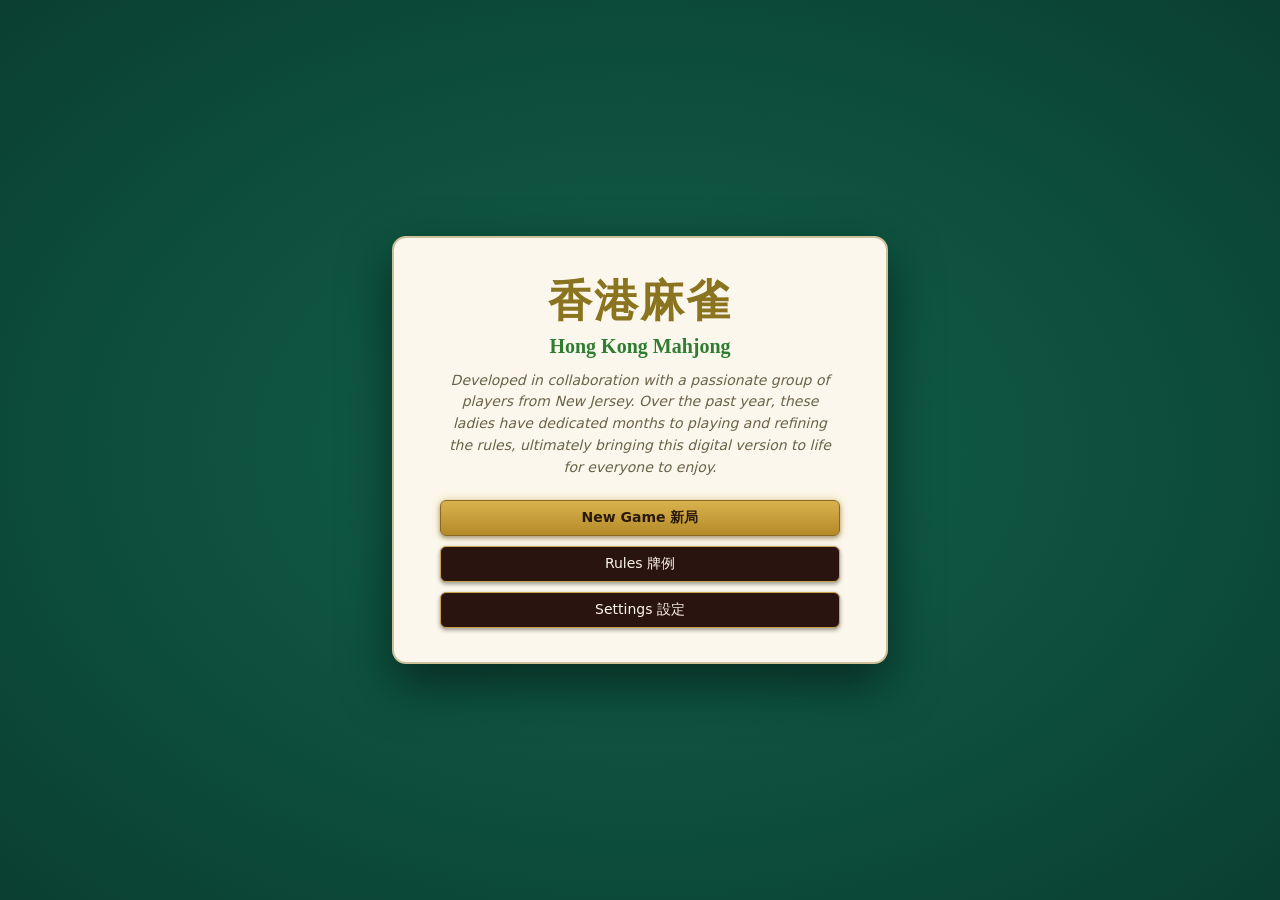
==== commit 697c3c16: "Add files via upload" ====
--- a/index.html
+++ b/index.html
@@ -267,7 +267,7 @@
   text-align: center; box-shadow: 0 20px 50px rgba(0,0,0,0.5); }
 .cjk-title { font-family: var(--font-cjk); font-size: 44px; margin: 0; color: var(--special-olive); letter-spacing: 2px; }
 .en-title { font-family: var(--font-heading); font-size: 20px; margin: 4px 0 0; color: var(--win-green); font-weight: 600; }
-.subtitle { font-size: 13px; color: #6b6249; margin: 10px 0 22px; }
+.subtitle { font-size: 14px; line-height: 1.55; color: #6b6249; margin: 12px auto 22px; max-width: 400px; font-style: italic; }
 .start-buttons { display: flex; flex-direction: column; gap: 10px; }
 
 /* ------------------------------------------------------------------ modals */
@@ -1891,7 +1891,7 @@
     minFan: 3, payment: 'full', unit: 'points', rounds: 4, aiLevel: 'normal', startingScore: 0,
     optional: { kong: false, sevenPairs: true, luxurySevenPairs: true, knitted: true, lesserHonours: true, greaterHonours: true }
   };
-  var DEFAULT_NAMES = ['You', 'Mei', 'Wing', 'Keung'];
+  var DEFAULT_NAMES = ['You', 'Julie', 'Bell', 'Patt'];
   var MAX_HANDS = 300;              // SPEC §2.2 safety cap
   var LOG_KEEP = 300, LOG_VIEW = 60;
   var SAVE_FORMAT = 'hkmj-game', SAVE_VERSION = 1;
@@ -3996,14 +3996,36 @@
   };
 
   // ------------------------------------------------------------------ bamboo (索)
-  /** A bamboo stick: rounded stalk split by a white centre line, with nodes at both ends and the middle. */
+  /** A bamboo stick as on a classic set: three long hollow segments joined by solid nodes. */
   function stick(cx, cy, h, color, angle) {
-    var w = 5.2, x = cx - w / 2, y = cy - h / 2, a = angle || 0;
-    return rrect(x, y, w, h, w / 2, color, a, cx, cy) +
-      rrect(cx - 0.55, y + 1.8, 1.1, h - 3.6, 0.5, WHITE, a, cx, cy) +
-      rrect(x - 0.9, cy - 1.1, w + 1.8, 2.2, 1, color, a, cx, cy) +
-      rrect(x - 0.6, y, w + 1.2, 2, 1, color, a, cx, cy) +
-      rrect(x - 0.6, y + h - 2, w + 1.2, 2, 1, color, a, cx, cy);
+    var w = 5.4, x = cx - w / 2, y = cy - h / 2, a = angle || 0, gap = 1.6, seg = (h - 2 * gap) / 3, out = '';
+    for (var i = 0; i < 3; i++) {
+      var sy = y + i * (seg + gap);
+      out += rrect(x, sy, w, seg, 2.2, color, a, cx, cy) + rrect(x + 1.25, sy + 1.25, w - 2.5, seg - 2.5, 1.2, WHITE, a, cx, cy);
+    }
+    for (var j = 1; j < 3; j++) out += rrect(x - 0.8, y + j * (seg + gap) - gap / 2 - 1, w + 1.6, 2, 1, color, a, cx, cy);
+    out += rrect(x - 0.5, y - 0.6, w + 1, 1.6, 0.8, color, a, cx, cy) + rrect(x - 0.5, y + h - 1, w + 1, 1.6, 0.8, color, a, cx, cy);
+    return out;
+  }
+  /** A polyline of chain-link sticks (the 8 of bamboo): ring joints every third of a stick, joined by double
+   *  lines with a centre dash. */
+  function chain(points, color) {
+    var rings = [], links = '', r = 2.3;
+    function line(x1, y1, x2, y2) { return '<line x1="' + f(x1) + '" y1="' + f(y1) + '" x2="' + f(x2) + '" y2="' + f(y2) + '" stroke="' + color + '" stroke-width="1.1" stroke-linecap="round"/>'; }
+    for (var i = 0; i + 1 < points.length; i++) {
+      var p = points[i], q = points[i + 1];
+      for (var k = 0; k < 3; k++) {
+        var a = [p[0] + (q[0] - p[0]) * k / 3, p[1] + (q[1] - p[1]) * k / 3], b = [p[0] + (q[0] - p[0]) * (k + 1) / 3, p[1] + (q[1] - p[1]) * (k + 1) / 3];
+        rings.push(a);
+        var dx = b[0] - a[0], dy = b[1] - a[1], len = Math.sqrt(dx * dx + dy * dy), ux = dx / len, uy = dy / len, nx = -uy * 1.25, ny = ux * 1.25;
+        var s0 = [a[0] + ux * r, a[1] + uy * r], s1 = [b[0] - ux * r, b[1] - uy * r];
+        links += line(s0[0] + nx, s0[1] + ny, s1[0] + nx, s1[1] + ny) + line(s0[0] - nx, s0[1] - ny, s1[0] - nx, s1[1] - ny);
+        var mx = (a[0] + b[0]) / 2, my = (a[1] + b[1]) / 2;
+        links += line(mx - ux * 0.9, my - uy * 0.9, mx + ux * 0.9, my + uy * 0.9);
+      }
+    }
+    rings.push(points[points.length - 1]);
+    return links + rings.map(function (c) { return '<circle cx="' + f(c[0]) + '" cy="' + f(c[1]) + '" r="' + r + '" fill="' + WHITE + '" stroke="' + color + '" stroke-width="1.3"/>'; }).join('');
   }
   function sticks(list, h) { return list.map(function (p) { return stick(p[0], p[1], p[3] || h, p[2], p[4]); }).join(''); }
 
@@ -4013,8 +4035,8 @@
       '<path d="M26 50 Q13 58 8 73 Q18 64 29 56 Z" fill="' + GREEN + '"/>' +
       '<path d="M29 53 Q20 64 17 76 Q25 67 32 57 Z" fill="' + LEAF + '"/>' +
       '<path d="M31 55 Q27 66 27 76 Q31 68 35 58 Z" fill="' + GREEN + '"/>' +
-      ellipseP(33, 46, 11.5, 8.5, -30, GREEN, ' stroke="' + RED + '" stroke-width="1.6"') +
-      '<path d="M25 49 Q31 38 41 41 Q35 46 28 52 Z" fill="' + RED + '"/>' +
+      ellipseP(33, 46, 11.5, 8.5, -30, WHITE, ' stroke="' + RED + '" stroke-width="1.8"') +
+      '<path d="M25 49 Q31 38 41 41 Q35 46 28 52 Z" fill="' + GREEN + '" stroke="' + GREEN + '" stroke-width="0.8"/>' +
       '<path d="M26.5 48.5 Q31 42 37 42.5" stroke="' + WHITE + '" stroke-width="0.9" fill="none"/>' +
       '<path d="M38 41 Q40 33 41.5 28" stroke="' + GREEN + '" stroke-width="4.6" fill="none" stroke-linecap="round"/>' +
       '<circle cx="42.5" cy="25" r="5.2" fill="' + RED + '"/>' +
@@ -4026,22 +4048,22 @@
 
   var BAMBOO = {
     1: bird,
-    2: function () { return sticks([[30, 27, GREEN], [30, 57, BLACK]], 21); },
-    3: function () { return sticks([[30, 27, BLACK], [19, 57, GREEN], [41, 57, GREEN]], 21); },
-    4: function () { return sticks([[19, 27, GREEN], [41, 27, BLACK], [19, 57, BLACK], [41, 57, GREEN]], 21); },
-    5: function () { return sticks([[17, 25, GREEN], [43, 25, BLACK], [30, 42, RED], [17, 59, BLACK], [43, 59, GREEN]], 18); },
-    6: function () { return sticks([[16, 27, GREEN], [30, 27, GREEN], [44, 27, GREEN], [16, 57, BLACK], [30, 57, BLACK], [44, 57, BLACK]], 21); },
+    2: function () { return sticks([[30, 26, GREEN], [30, 58, BLACK]], 26); },
+    3: function () { return sticks([[30, 26, BLACK], [19, 58, GREEN], [41, 58, GREEN]], 26); },
+    4: function () { return sticks([[19, 26, GREEN], [41, 26, BLACK], [19, 58, BLACK], [41, 58, GREEN]], 26); },
+    5: function () { return sticks([[17, 25, GREEN], [43, 25, BLACK], [30, 42, RED], [17, 59, BLACK], [43, 59, GREEN]], 22); },
+    6: function () { return sticks([[16, 26, GREEN], [30, 26, GREEN], [44, 26, GREEN], [16, 58, BLACK], [30, 58, BLACK], [44, 58, BLACK]], 26); },
     7: function () {
-      return sticks([[30, 20, RED], [16, 42, GREEN], [30, 42, GREEN], [44, 42, GREEN], [16, 64, BLACK], [30, 64, BLACK], [44, 64, BLACK]], 16.5);
+      return sticks([[30, 20, RED], [16, 42, GREEN], [30, 42, GREEN], [44, 42, GREEN], [16, 64, BLACK], [30, 64, BLACK], [44, 64, BLACK]], 20);
     },
-    8: function () { // two diamonds: "∧∧" over "∨∨"
-      return sticks([[17, 32, GREEN, 21, 15], [26, 32, GREEN, 21, -15], [34, 32, GREEN, 21, 15], [43, 32, GREEN, 21, -15],
-        [17, 53, BLACK, 21, -15], [26, 53, BLACK, 21, 15], [34, 53, BLACK, 21, -15], [43, 53, BLACK, 21, 15]]);
+    8: function () { // chain-link sticks: a "W" over an "M", as on the classic 8 of bamboo
+      return chain([[15, 14], [16, 36], [30, 23], [44, 36], [45, 14]], GREEN) +
+        chain([[15, 70], [16, 48], [30, 61], [44, 48], [45, 70]], BLACK);
     },
     9: function () {
       var l = [], colors = [GREEN, RED, BLACK];
       [21, 43, 65].forEach(function (y) { [15, 30, 45].forEach(function (x, c) { l.push([x, y, colors[c]]); }); });
-      return sticks(l, 17);
+      return sticks(l, 18);
     }
   };
 
@@ -4072,6 +4094,28 @@
     return '<path d="M' + f(x1) + ' ' + f(y1) + ' Q' + f(mx + nx) + ' ' + f(my + ny) + ' ' + f(x2) + ' ' + f(y2) +
       ' Q' + f(mx - nx) + ' ' + f(my - ny) + ' ' + f(x1) + ' ' + f(y1) + 'Z" fill="' + color + '"/>';
   }
+  /** Outlined (line-art) leaf/petal: white inside, coloured edge — the drawing style of the classic flower tiles. */
+  function leafO(x1, y1, x2, y2, wid, color, sw) {
+    return leaf(x1, y1, x2, y2, wid, WHITE).replace('fill="' + WHITE + '"', 'fill="' + WHITE + '" stroke="' + color + '" stroke-width="' + (sw || 1.3) + '" stroke-linejoin="round"');
+  }
+  /** Outlined round-petal blossom with a dotted red heart. */
+  function blossomO(cx, cy, r, color, n) {
+    n = n || 5; var s = '';
+    for (var i = 0; i < n; i++) {
+      var a = (Math.PI * 2 * i) / n - Math.PI / 2;
+      s += '<circle cx="' + f(cx + Math.cos(a) * r * 0.55) + '" cy="' + f(cy + Math.sin(a) * r * 0.55) + '" r="' + f(r * 0.48) + '" fill="' + WHITE + '" stroke="' + color + '" stroke-width="1.3"/>';
+    }
+    s += '<circle cx="' + f(cx) + '" cy="' + f(cy) + '" r="' + f(r * 0.28) + '" fill="' + WHITE + '" stroke="' + color + '" stroke-width="1"/>';
+    for (var j = 0; j < 5; j++) { var b = (Math.PI * 2 * j) / 5; s += '<circle cx="' + f(cx + Math.cos(b) * r * 0.14) + '" cy="' + f(cy + Math.sin(b) * r * 0.14) + '" r="0.7" fill="' + color + '"/>'; }
+    return s;
+  }
+  /** Outlined many-petal flower head (chrysanthemum / peony). */
+  function petalHeadO(cx, cy, n, len, wid, color) {
+    var s = '';
+    for (var i = 0; i < n; i++) { var t = (Math.PI * 2 * i) / n - Math.PI / 2; s += leafO(cx, cy, cx + Math.cos(t) * len, cy + Math.sin(t) * len, wid, color, 1.1); }
+    return s + '<circle cx="' + f(cx) + '" cy="' + f(cy) + '" r="' + f(len * 0.28) + '" fill="' + WHITE + '" stroke="' + color + '" stroke-width="1.2"/>' +
+      '<circle cx="' + f(cx) + '" cy="' + f(cy) + '" r="' + f(len * 0.1) + '" fill="' + color + '"/>';
+  }
   function stroke(d, color, w) { return '<path d="' + d + '" stroke="' + color + '" stroke-width="' + w + '" fill="none" stroke-linecap="round"/>'; }
   /** Round five-petal blossom (plum / small flowers). */
   function blossom(cx, cy, r, color) {
@@ -4105,19 +4149,19 @@
     function plum() {
       return stroke('M14 76 Q18 60 28 52 Q38 44 44 30', BROWN, 2.4) + stroke('M27 53 Q19 46 17 37', BROWN, 1.6) +
         leaf(33, 48, 42, 51, 2.6, LEAF) + leaf(20, 43, 12, 46, 2.2, LEAF) +
-        blossom(38, 55, 8, RED) + blossom(19, 34, 6.2, RED) + blossom(44, 28, 5, RED);
+        blossomO(38, 55, 9, RED) + blossomO(19, 34, 7, RED) + blossomO(44, 28, 5.5, RED);
     },
     function orchid() {
       return stroke('M30 76 Q15 60 9 40', GREEN, 2) + stroke('M30 76 Q27 54 31 36', LEAF, 2) + stroke('M30 76 Q43 60 51 48', GREEN, 2) +
         stroke('M30 76 Q20 66 15 60', LEAF, 1.6) + stroke('M31 40 Q34 34 36 30', GREEN, 1.3) +
-        leaf(36, 30, 36 + Math.sin(-10 * Math.PI / 180) * 15, 30 - Math.cos(-10 * Math.PI / 180) * 15, 3.2, RED) +
-        leaf(36, 30, 36 + Math.sin(-80 * Math.PI / 180) * 15, 30 - Math.cos(-80 * Math.PI / 180) * 15, 3.2, RED) +
-        leaf(36, 30, 36 + Math.sin(60 * Math.PI / 180) * 15, 30 - Math.cos(60 * Math.PI / 180) * 15, 3.2, RED) +
-        '<circle cx="36" cy="30" r="2.2" fill="' + GOLD + '"/>' + blossom(21, 49, 4.5, PINK);
+        leaf(36, 30, 36 + Math.sin(-10 * Math.PI / 180) * 15, 30 - Math.cos(-10 * Math.PI / 180) * 15, 3.4, RED).replace('fill="' + RED + '"', 'fill="' + WHITE + '" stroke="' + RED + '" stroke-width="1.3"') +
+        leaf(36, 30, 36 + Math.sin(-80 * Math.PI / 180) * 15, 30 - Math.cos(-80 * Math.PI / 180) * 15, 3.4, RED).replace('fill="' + RED + '"', 'fill="' + WHITE + '" stroke="' + RED + '" stroke-width="1.3"') +
+        leaf(36, 30, 36 + Math.sin(60 * Math.PI / 180) * 15, 30 - Math.cos(60 * Math.PI / 180) * 15, 3.4, RED).replace('fill="' + RED + '"', 'fill="' + WHITE + '" stroke="' + RED + '" stroke-width="1.3"') +
+        '<circle cx="36" cy="30" r="2" fill="' + RED + '"/>' + blossomO(21, 49, 5, RED);
     },
     function chrysanthemum() {
       return stroke('M30 76 Q31 62 30 46', GREEN, 2.2) + leaf(30, 64, 16, 58, 3.4, LEAF) + leaf(30, 58, 45, 53, 3.4, LEAF) +
-        leaf(30, 70, 42, 70, 2.6, GREEN) + petalHead(30, 36, 18, 15, 2.2, RED, GOLD);
+        leaf(30, 70, 42, 70, 2.6, GREEN) + petalHeadO(30, 36, 16, 15, 2.4, RED);
     },
     function bamboo() {
       var s = '';
@@ -4132,21 +4176,21 @@
   var SEASON_ART = [
     function spring() { // peony
       return stroke('M30 76 Q29 64 30 52', GREEN, 2.2) + leaf(30, 60, 15, 54, 3.8, LEAF) + leaf(30, 56, 46, 51, 3.8, GREEN) +
-        petalHead(30, 38, 10, 20, 5, PINK, RED) + petalHead(30, 38, 8, 12, 3.4, RED, GOLD);
+        petalHeadO(30, 38, 10, 20, 5.5, RED) + petalHeadO(30, 38, 7, 11, 3.6, RED);
     },
     function summer() { // lotus
       var s = '<ellipse cx="30" cy="68" rx="18" ry="6.5" fill="' + GREEN + '"/><path d="M30 68 L22 63 M30 68 L38 63 M30 68 L30 62" stroke="' + LEAF + '" stroke-width="1"/>' +
         stroke('M30 66 Q31 56 30 48', GREEN, 2);
       [-56, -28, 28, 56, 0].forEach(function (deg) {
         var t = deg * Math.PI / 180;
-        s += leaf(30, 48, 30 + Math.sin(t) * 26, 48 - Math.cos(t) * 26, deg ? 6 : 6.5, deg ? PINK : RED);
+        s += leafO(30, 48, 30 + Math.sin(t) * 26, 48 - Math.cos(t) * 26, deg ? 6 : 6.5, RED, 1.4);
       });
       return s;
     },
-    function autumn() { // maple leaves on a branch
-      return stroke('M10 72 Q26 58 34 44 Q40 34 48 28', BROWN, 2.2) + stroke('M31 49 Q22 44 18 36', BROWN, 1.4) +
-        star(40, 50, 9, 4, RED, 0.2) + star(18, 32, 7.5, 3.3, '#e06a1b', -0.2) + star(44, 26, 6.5, 2.9, RED, 0.1) +
-        star(22, 62, 6.5, 2.9, '#e06a1b', 0.3);
+    function autumn() { // sprays of small red flowers with leaves on a branch
+      return stroke('M10 74 Q24 60 32 46 Q38 36 48 28', BROWN, 2) + stroke('M30 50 Q20 45 16 36', BROWN, 1.3) +
+        leaf(33, 47, 44, 50, 2.6, LEAF) + leaf(24, 57, 14, 60, 2.4, GREEN) + leaf(40, 36, 50, 38, 2.2, LEAF) +
+        blossomO(40, 52, 6.5, RED, 6) + blossomO(16, 33, 6, RED, 6) + blossomO(46, 27, 5, RED, 6) + blossomO(24, 66, 5, RED, 6);
     },
     function winter() { // pine branch with snow-berries
       var s = stroke('M8 70 Q28 58 50 46', BROWN, 2.6) + stroke('M28 59 Q30 48 26 36', BROWN, 1.8);
@@ -4892,7 +4936,7 @@
     return '<div class="screen start-screen"><div class="start-card">' +
       '<h1 class="cjk-title">香港麻雀</h1>' +
       '<h2 class="en-title">Hong Kong Mahjong</h2>' +
-      '<p class="subtitle">Scored by the HK Mahjong Scoring Sheet v1.0</p>' +
+      '<p class="subtitle">Developed in collaboration with a passionate group of players from New Jersey. Over the past year, these ladies have dedicated months to playing and refining the rules, ultimately bringing this digital version to life for everyone to enjoy.</p>' +
       '<div class="start-buttons">' +
       '<button type="button" class="btn btn-brass" data-action="request-new-game">New Game 新局</button>' +
       (ctx.saveExists ? '<button type="button" class="btn" data-action="continue-game">Continue 繼續</button>' : '') +
@@ -5275,6 +5319,31 @@
     src.connect(filt); filt.connect(gain); gain.connect(dest);
     src.start(t); src.stop(t + dur + 0.02);
   }
+  /** Voice-like sound: an oscillator gliding f0 -> f1 through a band-pass "mouth" that opens and closes
+   *  (formants[0] -> [1] -> [2]); optional `mid` makes the pitch rise to a peak halfway (the chicken's GAWK). */
+  function voice(ctx, dest, t, f0, f1, dur, type, vol, formants, mid) {
+    var osc = ctx.createOscillator(), filt = ctx.createBiquadFilter(), gain = ctx.createGain();
+    osc.type = type; osc.frequency.setValueAtTime(f0, t);
+    if (mid) { osc.frequency.exponentialRampToValueAtTime(f1, t + dur * 0.45); osc.frequency.exponentialRampToValueAtTime(mid, t + dur); }
+    else osc.frequency.exponentialRampToValueAtTime(f1, t + dur);
+    filt.type = 'bandpass'; filt.Q.value = 3;
+    filt.frequency.setValueAtTime(formants[0], t);
+    filt.frequency.exponentialRampToValueAtTime(formants[1], t + dur * 0.35);
+    filt.frequency.exponentialRampToValueAtTime(formants[2], t + dur);
+    gain.gain.setValueAtTime(0.0001, t);
+    gain.gain.exponentialRampToValueAtTime(vol, t + 0.02);
+    gain.gain.setValueAtTime(vol, t + dur * 0.7);
+    gain.gain.exponentialRampToValueAtTime(0.0001, t + dur);
+    osc.connect(filt); filt.connect(gain); gain.connect(dest);
+    osc.start(t); osc.stop(t + dur + 0.03);
+  }
+  /** One firework: rising whistle, a boom, then a spray of crackles. */
+  function firework(ctx, dest, t, size) {
+    tone(ctx, dest, t, 700 + Math.random() * 300, 0.45, 'sine', 0.05, 2200 + Math.random() * 800);
+    var b = t + 0.45;
+    kick(ctx, dest, b, 0.6 * size); noise(ctx, dest, b, 0.9 * size, 0.35 * size, 150);
+    for (var i = 0; i < 18; i++) noise(ctx, dest, b + 0.12 + Math.random() * 0.9, 0.025, 0.05 + Math.random() * 0.1, 4000 + Math.random() * 3000);
+  }
   function kick(ctx, dest, t, vol) { tone(ctx, dest, t, 150, 0.14, 'sine', vol, 42); }
   /** Briefly lower the music so a fanfare stands out. */
   function duckMusic(ctx, secs) {
@@ -5290,20 +5359,28 @@
       var ctx = getAudioCtx(); if (!ctx) return;
       var t = ctx.currentTime + 0.01, out = sfxBus, i;
       if (kind === 'clack') { tone(ctx, out, t, 210, 0.045, 'square', 0.12); noise(ctx, out, t, 0.03, 0.08, 2500); }
-      else if (kind === 'chow') {            // bright two-step "bling"
-        tone(ctx, out, t, midiHz(79), 0.09, 'square', 0.13); tone(ctx, out, t + 0.08, midiHz(84), 0.16, 'square', 0.13);
-        tone(ctx, out, t + 0.08, midiHz(91), 0.14, 'triangle', 0.08);
+      else if (kind === 'chow') {            // "nom nom nom" — three munches with a little crunch
+        [0, 0.24, 0.48].forEach(function (d, j) {
+          voice(ctx, out, t + d, [210, 175, 195][j], [150, 130, 140][j], 0.19, 'sawtooth', 0.22, [350, 1400, 300]);
+          noise(ctx, out, t + d + 0.1, 0.05, 0.07, 3000);
+        });
       } else if (kind === 'pong') {          // punchy "pa-PONG" with a drum hit
         kick(ctx, out, t, 0.5); noise(ctx, out, t, 0.08, 0.25, 1800);
         tone(ctx, out, t, midiHz(76), 0.07, 'square', 0.14); tone(ctx, out, t + 0.09, midiHz(83), 0.22, 'square', 0.15, midiHz(88));
       } else if (kind === 'kong') {          // heavier: double hit and a rising three-note stab
         kick(ctx, out, t, 0.55); kick(ctx, out, t + 0.12, 0.5); noise(ctx, out, t + 0.12, 0.1, 0.28, 1500);
         [76, 81, 88].forEach(function (m, j) { tone(ctx, out, t + j * 0.07, midiHz(m), 0.2, 'sawtooth', 0.09); });
-      } else if (kind === 'win') {           // victory fanfare
-        duckMusic(ctx, 1.4);
+      } else if (kind === 'win') {           // victory fanfare + fireworks
+        duckMusic(ctx, 3.2);
         [72, 76, 79, 84, 88].forEach(function (m, j) { tone(ctx, out, t + j * 0.075, midiHz(m), 0.18, 'square', 0.12); });
         [72, 76, 79, 84].forEach(function (m) { tone(ctx, out, t + 0.42, midiHz(m), 0.9, 'triangle', 0.1); tone(ctx, out, t + 0.42, midiHz(m + 12), 0.7, 'square', 0.035); });
-        kick(ctx, out, t + 0.42, 0.5); noise(ctx, out, t + 0.42, 0.5, 0.18, 6000);
+        kick(ctx, out, t + 0.42, 0.5);
+        [[0.35, 1.0], [0.9, 1.25], [1.45, 0.9], [1.85, 1.1]].forEach(function (r) { firework(ctx, out, t + r[0], r[1]); });
+      } else if (kind === 'chicken') {       // bawk bawk bawk... ba-GAWK!
+        duckMusic(ctx, 2.0);
+        [0, 0.17, 0.34, 0.62].forEach(function (d, j) { voice(ctx, out, t + d, [620, 580, 640, 600][j], [460, 430, 470, 440][j], 0.09, 'sawtooth', 0.2, [900, 1800, 1000]); });
+        voice(ctx, out, t + 0.82, 520, 480, 0.1, 'sawtooth', 0.2, [900, 1700, 1100]);
+        voice(ctx, out, t + 0.95, 560, 980, 0.42, 'sawtooth', 0.24, [1000, 2400, 1600], 700);
       } else if (kind === 'start') {         // "ready, go!" jingle
         duckMusic(ctx, 1.0);
         [60, 64, 67].forEach(function (m, j) { tone(ctx, out, t + j * 0.11, midiHz(m + 12), 0.1, 'square', 0.12); kick(ctx, out, t + j * 0.11, 0.3); });
@@ -5385,6 +5462,14 @@
   // ------------------------------------------------------------------ engine events -> sound + callouts (never hidden-tile data)
 
   function calloutTextForClaim(claim) { return { chow: '上 Chow!', pong: '碰 Pong!', kong: '槓 Kong!' }[claim] || claim; }
+  /** Chicken hand 雞糊: a win with no Fan except from flowers/seasons (only possible with a low Minimum Fan). */
+  function isChickenHand(result) {
+    try {
+      if (!result || result.source === 'flowers' || !result.evaluation) return false;
+      var F = HKMJ.Scoring.FEATURES;
+      return (result.evaluation.items || []).every(function (it) { return F[it.id] && F[it.id].group === 'bonus'; });
+    } catch (e) { return false; }
+  }
   function calloutTextForWin(result) { return result.source === 'self' ? '自摸!' : (result.source === 'flowers' ? '花糊!' : '食糊!'); }
 
   function handleEngineEvent(evt) {
@@ -5392,7 +5477,11 @@
     else if (evt.type === 'claim') { playSound(evt.claim === 'chow' ? 'chow' : evt.claim === 'kong' ? 'kong' : 'pong'); addCallout(evt.player, calloutTextForClaim(evt.claim)); }
     else if (evt.type === 'concealedKong' || evt.type === 'addKong') { playSound('kong'); addCallout(evt.player, '槓 Kong!'); }
     else if (evt.type === 'robKong') { playSound('chime'); addCallout(evt.player, '搶槓!'); }
-    else if (evt.type === 'win') { playSound('win'); addCallout(evt.player, calloutTextForWin(evt.result)); }
+    else if (evt.type === 'win') {
+      var chicken = isChickenHand(evt.result);
+      playSound(chicken ? 'chicken' : 'win');
+      addCallout(evt.player, chicken ? '雞糊! 🐔' : calloutTextForWin(evt.result));
+    }
     else if (evt.type === 'blockedWin' && evt.player === 0) {
       var tileName = (evt.tile != null && HKMJ.Tiles) ? (HKMJ.Tiles.name(evt.tile) + ' ' + HKMJ.Tiles.zh(evt.tile) + ' completes your hand, but') : 'Winning shape, but';
       showToast(tileName + ' it is only ' + evt.fan + ' Fan — this table needs ' + evt.minFan + '.');
@@ -5525,7 +5614,7 @@
     };
     clearTimers();
     try {
-      G = new HKMJ.Game({ settings: engineSettings, names: [draft.name || 'You', 'Mei', 'Wing', 'Keung'], humans: [0] });
+      G = new HKMJ.Game({ settings: engineSettings, names: [draft.name || 'You', 'Julie', 'Bell', 'Patt'], humans: [0] });
       attachEngineListeners();
       G.start();
     } catch (e) {
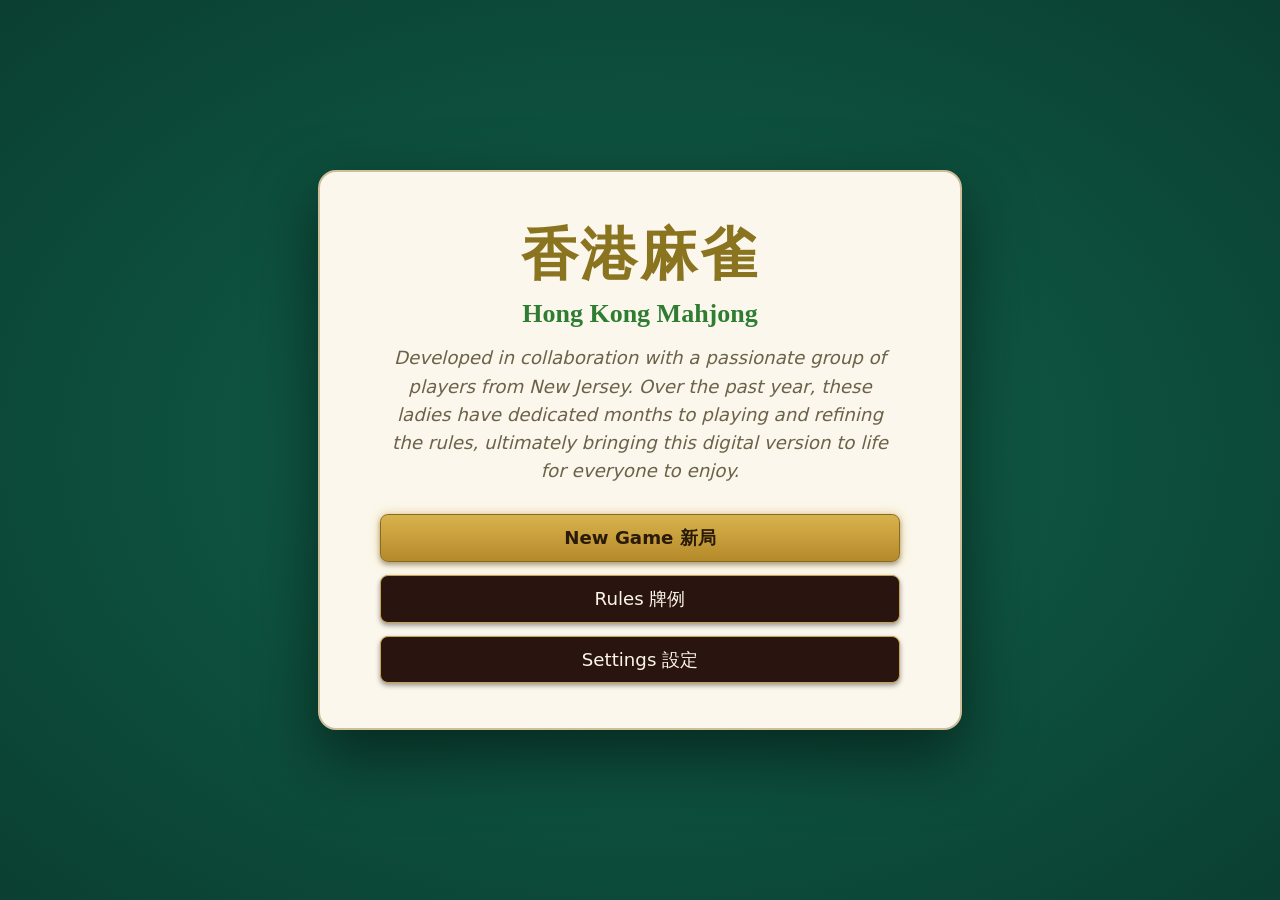
==== commit 629f41f0: "Add files via upload" ====
--- a/index.html
+++ b/index.html
@@ -1891,7 +1891,7 @@
     minFan: 3, payment: 'full', unit: 'points', rounds: 4, aiLevel: 'normal', startingScore: 0,
     optional: { kong: false, sevenPairs: true, luxurySevenPairs: true, knitted: true, lesserHonours: true, greaterHonours: true }
   };
-  var DEFAULT_NAMES = ['You', 'Julie', 'Bell', 'Patt'];
+  var DEFAULT_NAMES = ['You', 'Julie', 'Bel', 'Pat'];
   var MAX_HANDS = 300;              // SPEC §2.2 safety cap
   var LOG_KEEP = 300, LOG_VIEW = 60;
   var SAVE_FORMAT = 'hkmj-game', SAVE_VERSION = 1;
@@ -4976,7 +4976,7 @@
       settingsRow('Sound effects 音效', checkboxInput('sound', d.sound)) +
       settingsRow('Music 音樂', checkboxInput('music', d.music !== false));
     var display = '<div class="settings-subhead">Display 顯示</div>' +
-      settingsRow('Tile &amp; table size 大小', selectInput('displaySize', d.displaySize || 'standard',
+      settingsRow('Tile &amp; table size 大小', selectInput('displaySize', d.displaySize || 'xlarge',
         [['standard', 'Standard'], ['large', 'Large'], ['xlarge', 'Extra large']])) +
       settingsRow('Highlight matching tiles 同牌', checkboxInput('hoverHighlight', d.hoverHighlight !== false)) +
       settingsRow('New tiles go 新牌', selectInput('newTiles', d.newTiles || 'sorted',
@@ -5258,7 +5258,7 @@
   function defaultUiSettings() {
     var s = JSON.parse(JSON.stringify(HKMJ.DEFAULT_SETTINGS || { minFan: 3, payment: 'full', unit: 'points', rounds: 4, aiLevel: 'normal', startingScore: 0, optional: {} }));
     s.name = 'You'; s.speed = 'normal'; s.hints = true; s.sound = true; s.music = true;
-    s.displaySize = 'standard'; s.hoverHighlight = true; s.newTiles = 'sorted';   // display preferences (no restart needed)
+    s.displaySize = 'xlarge'; s.hoverHighlight = true; s.newTiles = 'sorted';   // display preferences (no restart needed)
     return s;
   }
   function loadSettings() {
@@ -5614,7 +5614,7 @@
     };
     clearTimers();
     try {
-      G = new HKMJ.Game({ settings: engineSettings, names: [draft.name || 'You', 'Julie', 'Bell', 'Patt'], humans: [0] });
+      G = new HKMJ.Game({ settings: engineSettings, names: [draft.name || 'You', 'Julie', 'Bel', 'Pat'], humans: [0] });
       attachEngineListeners();
       G.start();
     } catch (e) {
@@ -5705,7 +5705,7 @@
     if (state.ui && state.settings) {
       state.ui.soundOn = !!state.settings.sound;
       state.ui.musicOn = state.settings.music !== false;
-      state.ui.displaySize = state.settings.displaySize || 'standard';
+      state.ui.displaySize = state.settings.displaySize || 'xlarge';
       state.ui.hoverHighlight = state.settings.hoverHighlight !== false;
     }
     try { rootEl.innerHTML = HKMJ.UI.renderRoot(state); }
@@ -5723,7 +5723,7 @@
    *  Extra large): shrink that seat only, so it never covers a neighbour. Measured in canvas px (offset sizes). */
   function applySeatFit() {
     try {
-      var z = HKMJ.UI.SIZES[(state.settings && state.settings.displaySize) || 'standard'] || HKMJ.UI.SIZES.standard;
+      var z = HKMJ.UI.SIZES[(state.settings && state.settings.displaySize) || 'xlarge'] || HKMJ.UI.SIZES.standard;
       var F = HKMJ.UI.FELT, rowAvail = F.w - 2 * (2 * F.edge + z.hh), colAvail = F.h - 2 * F.edge;
       [['.seat-bottom', 'w', rowAvail], ['.seat-top', 'w', rowAvail], ['.seat-left', 'h', colAvail], ['.seat-right', 'h', colAvail]].forEach(function (c) {
         var el = rootEl.querySelector(c[0]);
